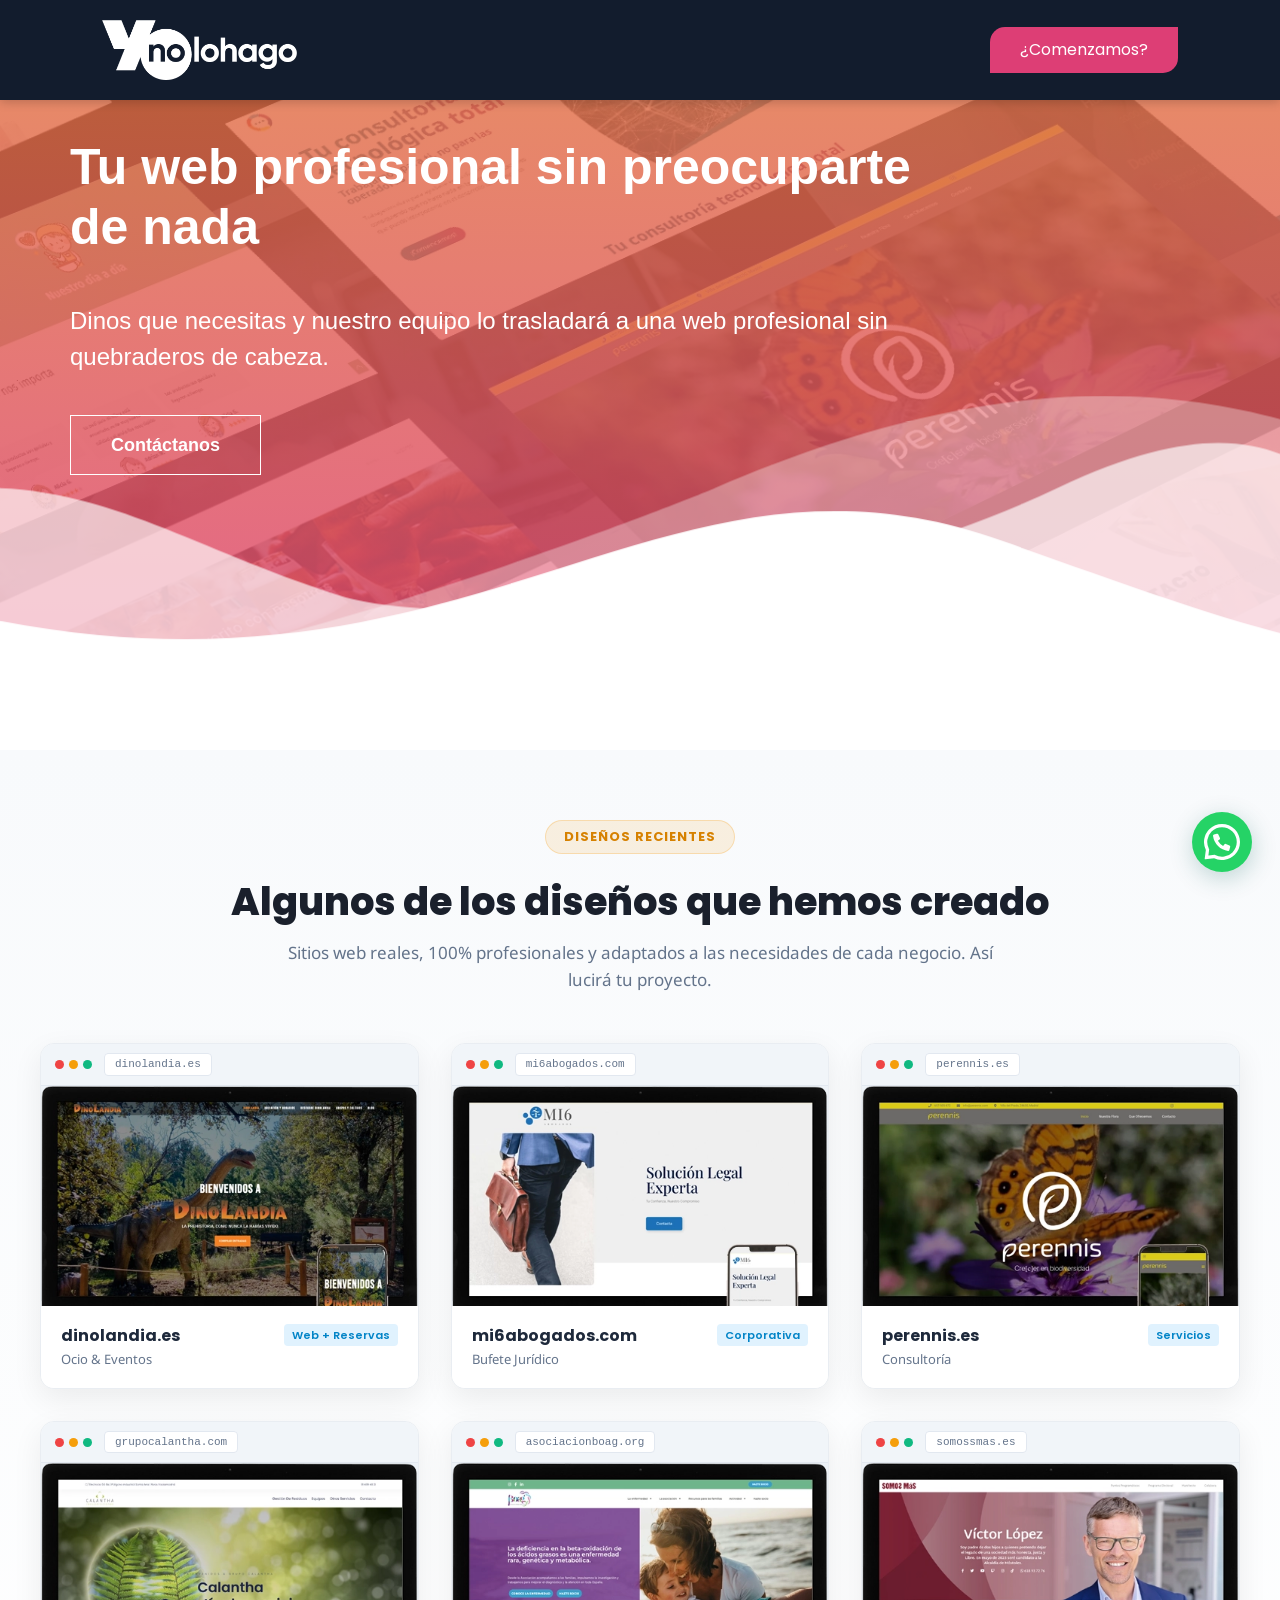
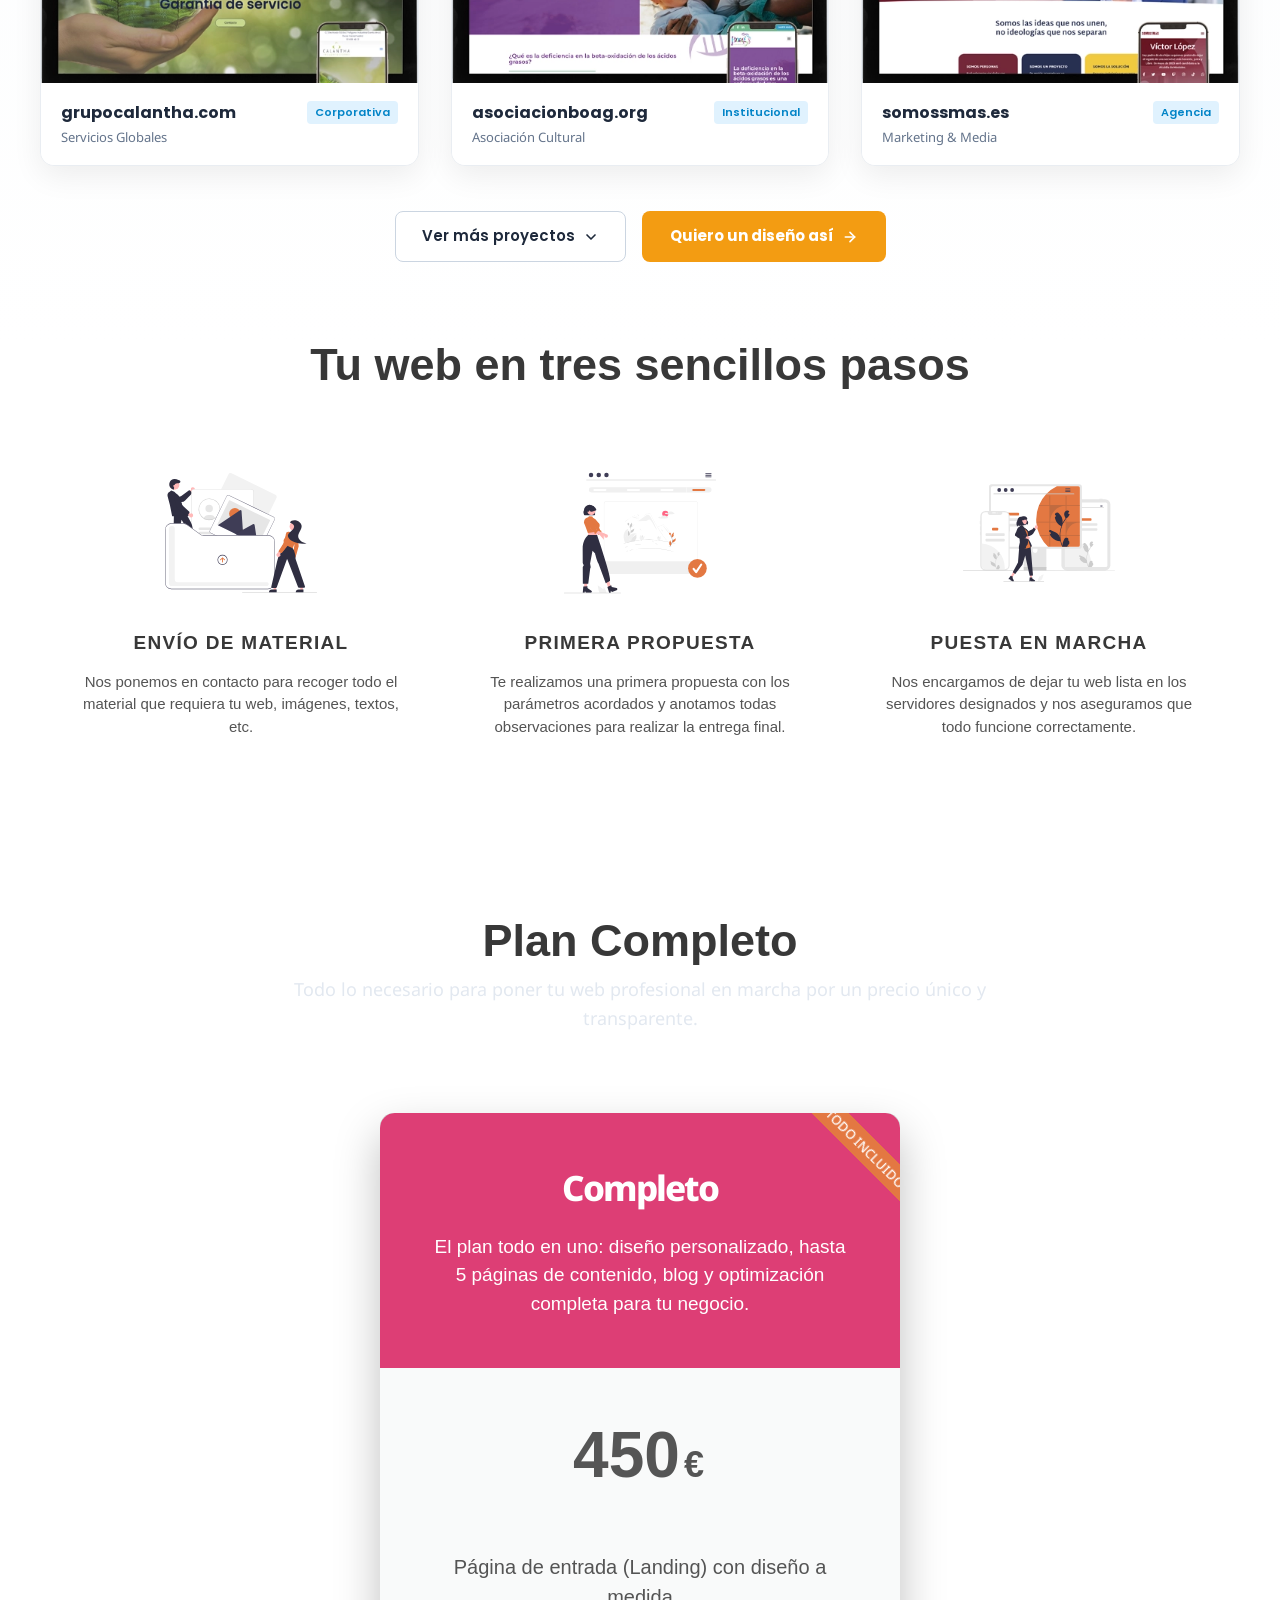
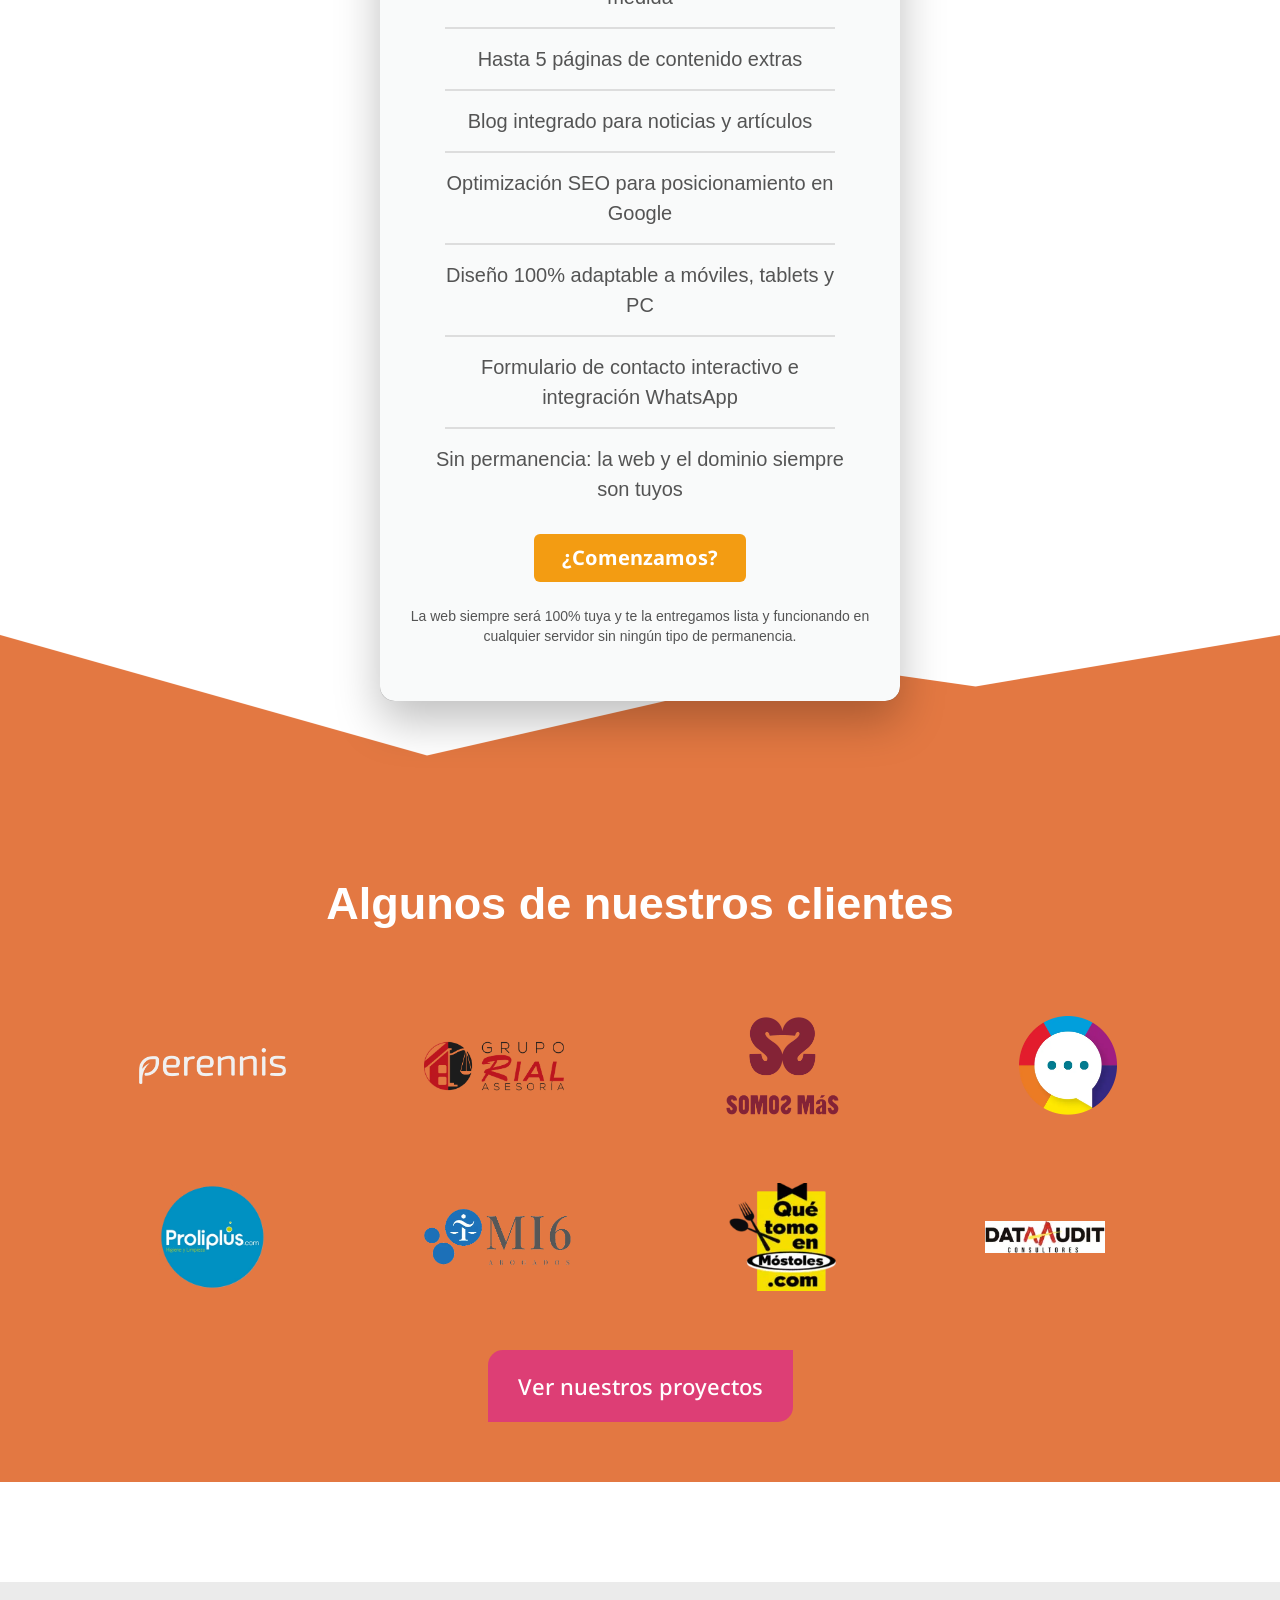
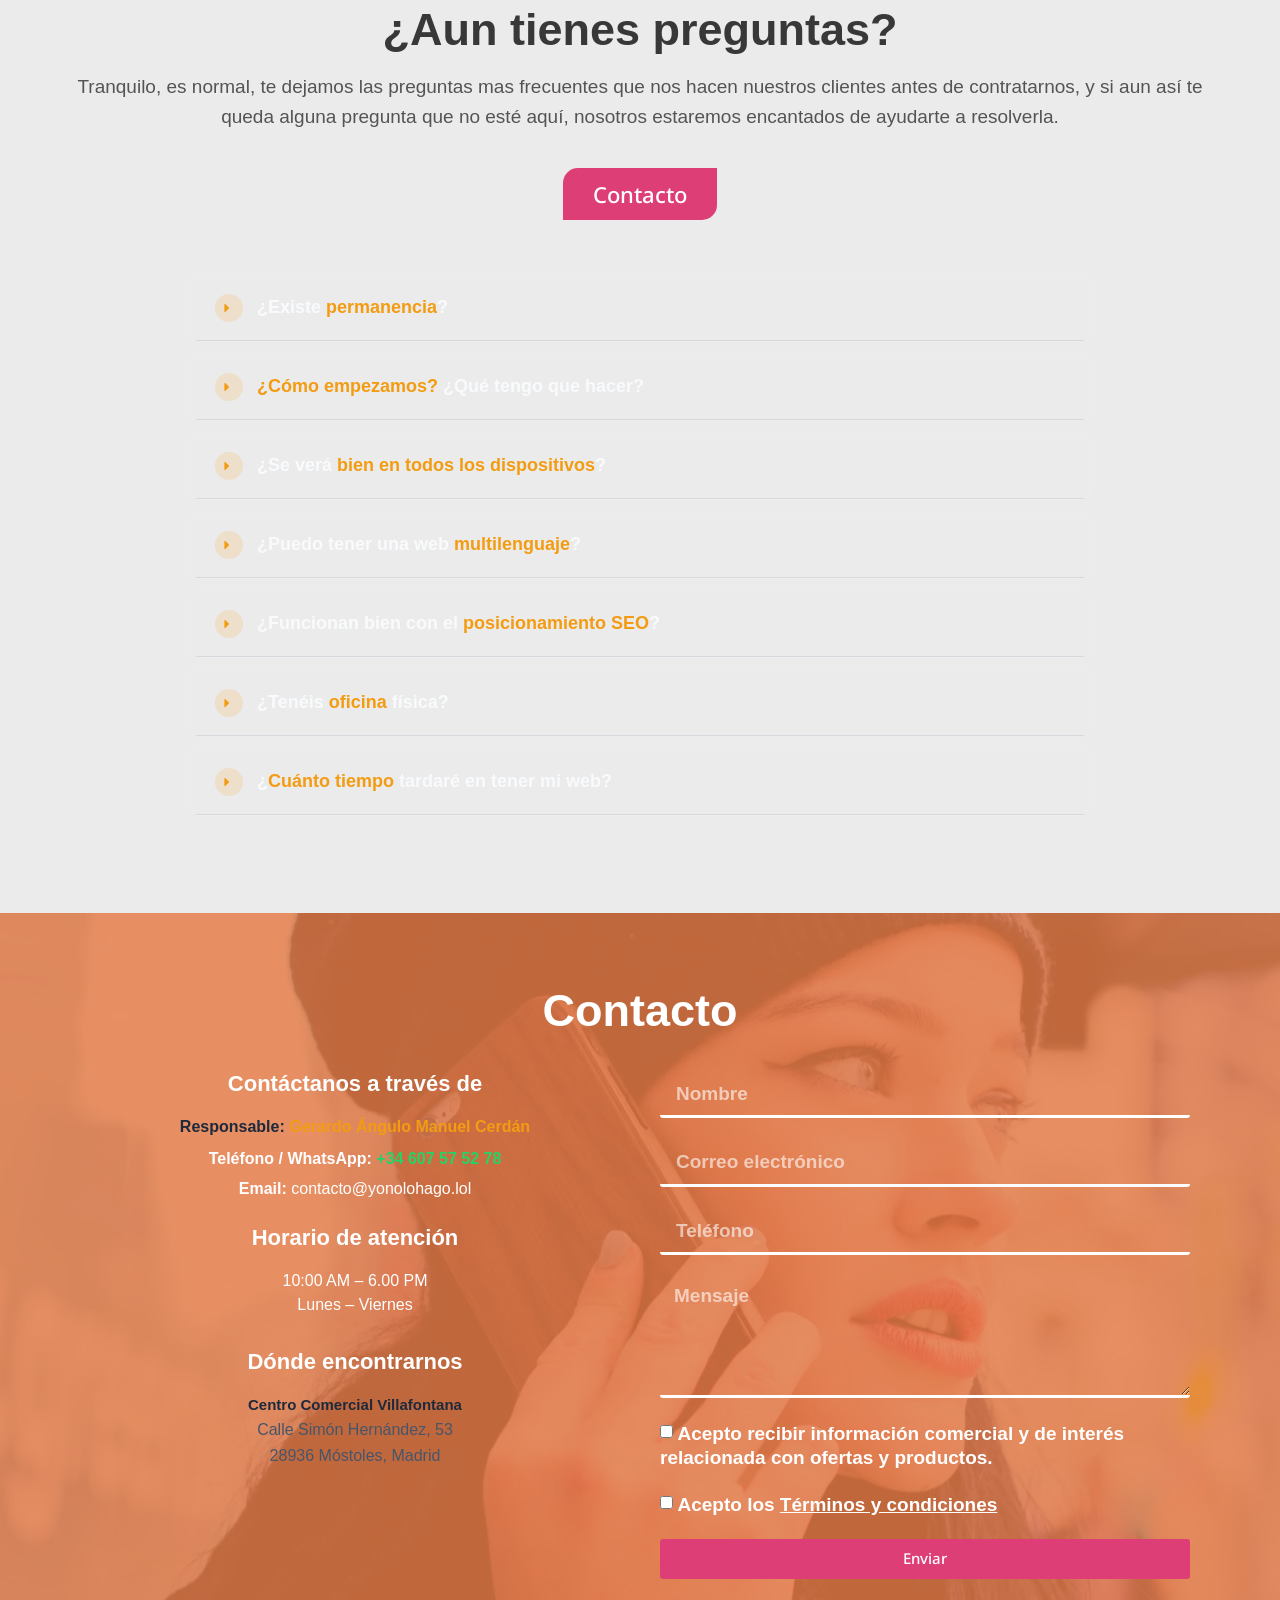
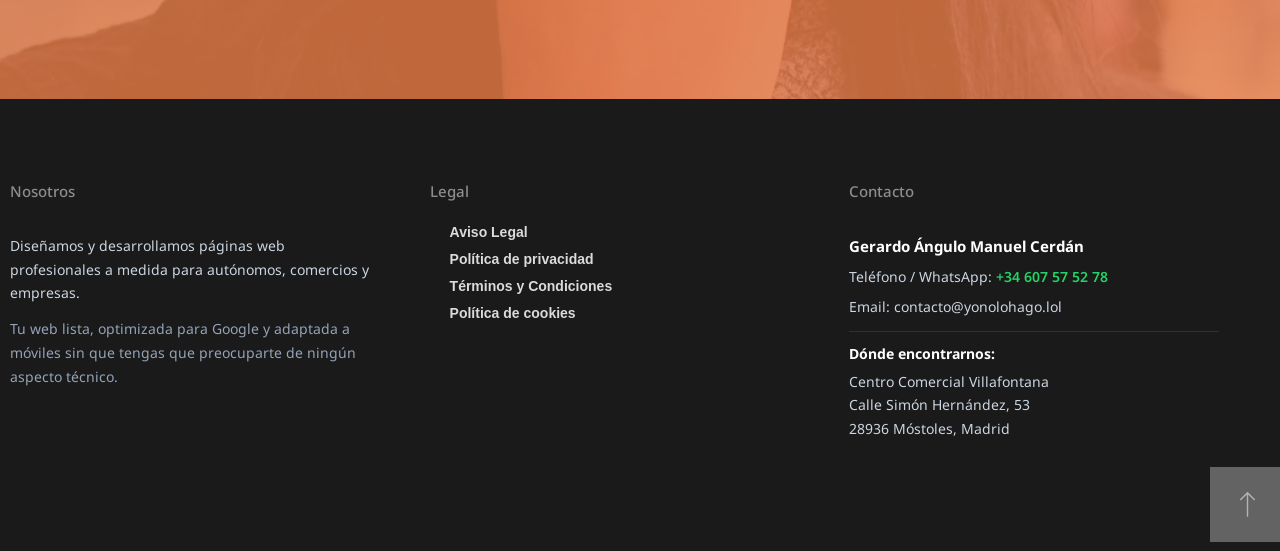
==== index.html @ d2622de8 "Initial commit for yonolohago-web with CNAME" ====
<!DOCTYPE html>

<html lang="es">
<head><link href="https://fonts.googleapis.com/css2?family=Noto+Sans:ital,wght@0,300;0,400;0,500;0,600;0,700;1,400;1,600&amp;family=Poppins:ital,wght@0,300;0,400;0,500;0,600;0,700;0,800;1,400;1,600&amp;display=swap" rel="stylesheet"/>
<meta charset="utf-8"/>
<meta content="width=device-width, initial-scale=1" name="viewport"/>
<link href="https://gmpg.org/xfn/11" rel="profile"/>
<!-- Facebook Pixel Code --><!-- End Facebook Pixel Code -->
<meta content="index, follow, max-image-preview:large, max-snippet:-1, max-video-preview:-1" name="robots"/>
<!-- This site is optimized with the Yoast SEO plugin v28.1 - https://yoast.com/product/yoast-seo-wordpress/ -->
<title>Tu web profesional sin preocuparte de nada - Yo No Lo Hago</title>
<meta content="Tu web profesional sin preocuparte de nada y al mejor precio, nosotros nos encargamos de todo para que solo te preocupes del resultado." name="description"/>
<link href="https://yonolohago.es/" rel="canonical"/>
<meta content="es_ES" property="og:locale"/>
<meta content="website" property="og:type"/>
<meta content="Tu web profesional sin preocuparte de nada - Yo No Lo Hago" property="og:title"/>
<meta content="Tu web profesional sin preocuparte de nada y al mejor precio, nosotros nos encargamos de todo para que solo te preocupes del resultado." property="og:description"/>
<meta content="https://yonolohago.es/" property="og:url"/>
<meta content="Yo No Lo Hago" property="og:site_name"/>
<meta content="2026-04-06T10:35:08+00:00" property="article:modified_time"/>
<meta content="https://yonolohago.es/wp-content/uploads/2024/03/logo-mini.webp" property="og:image"/>
<meta content="729" property="og:image:width"/>
<meta content="729" property="og:image:height"/>
<meta content="image/webp" property="og:image:type"/>
<meta content="summary_large_image" name="twitter:card"/>
<script class="yoast-schema-graph" type="application/ld+json">{"@context":"https:\/\/schema.org","@graph":[{"@type":"WebPage","@id":"https:\/\/yonolohago.es\/","url":"https:\/\/yonolohago.es\/","name":"Tu web profesional sin preocuparte de nada - Yo No Lo Hago","isPartOf":{"@id":"https:\/\/yonolohago.es\/#website"},"about":{"@id":"https:\/\/yonolohago.es\/#organization"},"primaryImageOfPage":{"@id":"https:\/\/yonolohago.es\/#primaryimage"},"image":{"@id":"https:\/\/yonolohago.es\/#primaryimage"},"thumbnailUrl":"https:\/\/yonolohago.es\/wp-content\/uploads\/2024\/03\/logo-mini.webp","datePublished":"2024-03-05T16:52:58+00:00","dateModified":"2026-04-06T10:35:08+00:00","description":"Tu web profesional sin preocuparte de nada y al mejor precio, nosotros nos encargamos de todo para que solo te preocupes del resultado.","breadcrumb":{"@id":"https:\/\/yonolohago.es\/#breadcrumb"},"inLanguage":"es","potentialAction":[{"@type":"ReadAction","target":["https:\/\/yonolohago.es\/"]}]},{"@type":"ImageObject","inLanguage":"es","@id":"https:\/\/yonolohago.es\/#primaryimage","url":"https:\/\/yonolohago.es\/wp-content\/uploads\/2024\/03\/logo-mini.webp","contentUrl":"https:\/\/yonolohago.es\/wp-content\/uploads\/2024\/03\/logo-mini.webp","width":729,"height":729},{"@type":"BreadcrumbList","@id":"https:\/\/yonolohago.es\/#breadcrumb","itemListElement":[{"@type":"ListItem","position":1,"name":"Portada"}]},{"@type":"WebSite","@id":"https:\/\/yonolohago.es\/#website","url":"https:\/\/yonolohago.es\/","name":"Yo No Lo Hago","description":"Tu web profesional sin preocuparte","publisher":{"@id":"https:\/\/yonolohago.es\/#organization"},"alternateName":"YoNO","potentialAction":[{"@type":"SearchAction","target":{"@type":"EntryPoint","urlTemplate":"https:\/\/yonolohago.es\/?s={search_term_string}"},"query-input":{"@type":"PropertyValueSpecification","valueRequired":true,"valueName":"search_term_string"}}],"inLanguage":"es"},{"@type":"Organization","@id":"https:\/\/yonolohago.es\/#organization","name":"Yo No Lo Hago","url":"https:\/\/yonolohago.es\/","logo":{"@type":"ImageObject","inLanguage":"es","@id":"https:\/\/yonolohago.es\/#\/schema\/logo\/image\/","url":"https:\/\/yonolohago.es\/wp-content\/uploads\/2024\/03\/Recurso-1@3x.webp","contentUrl":"https:\/\/yonolohago.es\/wp-content\/uploads\/2024\/03\/Recurso-1@3x.webp","width":760,"height":234,"caption":"Yo No Lo Hago"},"image":{"@id":"https:\/\/yonolohago.es\/#\/schema\/logo\/image\/"},"sameAs":["https:\/\/www.instagram.com\/yonolohago\/?hl=es"]}]}</script>
<!-- / Yoast SEO plugin. -->
<link href="//www.googletagmanager.com" rel="dns-prefetch"/>
<link href="https://yonolohago.es/feed/" rel="alternate" title="Yo No Lo Hago » Feed" type="application/rss+xml"/>
<link href="https://yonolohago.es/comments/feed/" rel="alternate" title="Yo No Lo Hago » Feed de los comentarios" type="application/rss+xml"/>
<link href="https://yonolohago.es/wp-json/oembed/1.0/embed?url=https%3A%2F%2Fyonolohago.es%2F" rel="alternate" title="oEmbed (JSON)" type="application/json+oembed"/>
<link href="https://yonolohago.es/wp-json/oembed/1.0/embed?url=https%3A%2F%2Fyonolohago.es%2F&amp;format=xml" rel="alternate" title="oEmbed (XML)" type="text/xml+oembed"/>
<!-- This site uses the Google Analytics by MonsterInsights plugin v11.3.0 - Using Analytics tracking - https://www.monsterinsights.com/ -->
<!-- / Google Analytics by MonsterInsights -->
<style id="wp-img-auto-sizes-contain-inline-css">
img:is([sizes=auto i],[sizes^="auto," i]){contain-intrinsic-size:3000px 1500px}
/*# sourceURL=wp-img-auto-sizes-contain-inline-css */
</style>
<style id="wp-emoji-styles-inline-css">

	img.wp-smiley, img.emoji {
		display: inline !important;
		border: none !important;
		box-shadow: none !important;
		height: 1em !important;
		width: 1em !important;
		margin: 0 0.07em !important;
		vertical-align: -0.1em !important;
		background: none !important;
		padding: 0 !important;
	}
/*# sourceURL=wp-emoji-styles-inline-css */
</style>
<style id="joinchat-button-style-inline-css">
.wp-block-joinchat-button{align-items:center;display:flex;flex-flow:row nowrap}.wp-block-joinchat-button.is-vertical{flex-direction:column}.wp-block-joinchat-button.is-vertical.is-content-justification-left{align-items:flex-start}.wp-block-joinchat-button.is-vertical.is-content-justification-center{align-items:center}.wp-block-joinchat-button.is-vertical.is-content-justification-right{align-items:flex-end}.wp-block-joinchat-button:not(.is-vertical).is-content-justification-left{justify-content:flex-start}.wp-block-joinchat-button:not(.is-vertical).is-content-justification-center{justify-content:center}.wp-block-joinchat-button:not(.is-vertical).is-content-justification-right{justify-content:flex-end}.wp-block-joinchat-button:not(.is-vertical).is-content-justification-space-between{justify-content:space-between}.wp-block-joinchat-button figure{align-items:center;display:flex;flex-direction:column;flex-shrink:0;margin:0;padding:0}.wp-block-joinchat-button figcaption{font:normal normal 400 .6em/2em var(--wp--preset--font-family--system-font,sans-serif);margin:0;padding:0}.wp-block-joinchat-button .joinchat-button__qr{background-color:#fff;box-sizing:content-box;display:block;height:200px;overflow:hidden;padding:10px;width:200px}.wp-block-joinchat-button .joinchat-button__qr canvas,.wp-block-joinchat-button .joinchat-button__qr img{display:block;margin:auto}.wp-block-joinchat-button .wp-block-buttons{flex:1 1 auto;margin:0;max-width:100%;min-width:0;width:100%}.wp-block-joinchat-button .wp-block-button.wp-block-button__width-25{min-width:25%;width:calc(25% - var(--wp--style--block-gap, .5em)*.75)}.wp-block-joinchat-button .wp-block-button.wp-block-button__width-50{min-width:50%;width:calc(50% - var(--wp--style--block-gap, .5em)*.5)}.wp-block-joinchat-button .wp-block-button.wp-block-button__width-75{min-width:75%;width:calc(75% - var(--wp--style--block-gap, .5em)*.25)}.wp-block-joinchat-button .wp-block-button.wp-block-button__width-100{min-width:100%;width:100%}.wp-block-joinchat-button .joinchat-button__link,.wp-block-joinchat-button .wp-block-button__link{align-items:center;display:inline-flex;flex-flow:row nowrap;justify-content:center;width:100%}.wp-block-joinchat-button .joinchat-button__link:before,.wp-block-joinchat-button .wp-block-button__link:before{background:transparent var(--joinchat-ico) no-repeat center;background-size:100%;content:"";display:block;height:1.5em;margin:-.75em .75em -.75em 0;width:1.5em}.wp-block-joinchat-button .joinchat-button__link{width:auto}.wp-block-joinchat-button:has(.joinchat-button__link){border:none!important;display:flex;flex-direction:column}@media (orientation:landscape)and (height >= 481px),(orientation:portrait)and (width >= 481px){.wp-block-joinchat-button.joinchat-button--qr-only .wp-block-buttons{display:none}}@media (orientation:landscape)and (height <= 480px),(width <= 480px){.wp-block-joinchat-button figure{display:none}}

/*# sourceURL=https://yonolohago.es/wp-content/plugins/creame-whatsapp-me/gutenberg/build/style-index.css */
</style>
<style id="global-styles-inline-css">
:root{--wp--preset--aspect-ratio--square: 1;--wp--preset--aspect-ratio--4-3: 4/3;--wp--preset--aspect-ratio--3-4: 3/4;--wp--preset--aspect-ratio--3-2: 3/2;--wp--preset--aspect-ratio--2-3: 2/3;--wp--preset--aspect-ratio--16-9: 16/9;--wp--preset--aspect-ratio--9-16: 9/16;--wp--preset--color--black: #000000;--wp--preset--color--cyan-bluish-gray: #abb8c3;--wp--preset--color--white: #ffffff;--wp--preset--color--pale-pink: #f78da7;--wp--preset--color--vivid-red: #cf2e2e;--wp--preset--color--luminous-vivid-orange: #ff6900;--wp--preset--color--luminous-vivid-amber: #fcb900;--wp--preset--color--light-green-cyan: #7bdcb5;--wp--preset--color--vivid-green-cyan: #00d084;--wp--preset--color--pale-cyan-blue: #8ed1fc;--wp--preset--color--vivid-cyan-blue: #0693e3;--wp--preset--color--vivid-purple: #9b51e0;--wp--preset--gradient--vivid-cyan-blue-to-vivid-purple: linear-gradient(135deg,rgb(6,147,227) 0%,rgb(155,81,224) 100%);--wp--preset--gradient--light-green-cyan-to-vivid-green-cyan: linear-gradient(135deg,rgb(122,220,180) 0%,rgb(0,208,130) 100%);--wp--preset--gradient--luminous-vivid-amber-to-luminous-vivid-orange: linear-gradient(135deg,rgb(252,185,0) 0%,rgb(255,105,0) 100%);--wp--preset--gradient--luminous-vivid-orange-to-vivid-red: linear-gradient(135deg,rgb(255,105,0) 0%,rgb(207,46,46) 100%);--wp--preset--gradient--very-light-gray-to-cyan-bluish-gray: linear-gradient(135deg,rgb(238,238,238) 0%,rgb(169,184,195) 100%);--wp--preset--gradient--cool-to-warm-spectrum: linear-gradient(135deg,rgb(74,234,220) 0%,rgb(151,120,209) 20%,rgb(207,42,186) 40%,rgb(238,44,130) 60%,rgb(251,105,98) 80%,rgb(254,248,76) 100%);--wp--preset--gradient--blush-light-purple: linear-gradient(135deg,rgb(255,206,236) 0%,rgb(152,150,240) 100%);--wp--preset--gradient--blush-bordeaux: linear-gradient(135deg,rgb(254,205,165) 0%,rgb(254,45,45) 50%,rgb(107,0,62) 100%);--wp--preset--gradient--luminous-dusk: linear-gradient(135deg,rgb(255,203,112) 0%,rgb(199,81,192) 50%,rgb(65,88,208) 100%);--wp--preset--gradient--pale-ocean: linear-gradient(135deg,rgb(255,245,203) 0%,rgb(182,227,212) 50%,rgb(51,167,181) 100%);--wp--preset--gradient--electric-grass: linear-gradient(135deg,rgb(202,248,128) 0%,rgb(113,206,126) 100%);--wp--preset--gradient--midnight: linear-gradient(135deg,rgb(2,3,129) 0%,rgb(40,116,252) 100%);--wp--preset--font-size--small: 13px;--wp--preset--font-size--medium: 20px;--wp--preset--font-size--large: 36px;--wp--preset--font-size--x-large: 42px;--wp--preset--spacing--20: 0.44rem;--wp--preset--spacing--30: 0.67rem;--wp--preset--spacing--40: 1rem;--wp--preset--spacing--50: 1.5rem;--wp--preset--spacing--60: 2.25rem;--wp--preset--spacing--70: 3.38rem;--wp--preset--spacing--80: 5.06rem;--wp--preset--shadow--natural: 6px 6px 9px rgba(0, 0, 0, 0.2);--wp--preset--shadow--deep: 12px 12px 50px rgba(0, 0, 0, 0.4);--wp--preset--shadow--sharp: 6px 6px 0px rgba(0, 0, 0, 0.2);--wp--preset--shadow--outlined: 6px 6px 0px -3px rgb(255, 255, 255), 6px 6px rgb(0, 0, 0);--wp--preset--shadow--crisp: 6px 6px 0px rgb(0, 0, 0);}.wp-block-button{--wp--preset--dimension--25: 25%;--wp--preset--dimension--50: 50%;--wp--preset--dimension--75: 75%;--wp--preset--dimension--100: 100%;}:root { --wp--style--global--content-size: 800px;--wp--style--global--wide-size: 1200px; }:where(body) { margin: 0; }.wp-site-blocks > .alignleft { float: left; margin-right: 2em; }.wp-site-blocks > .alignright { float: right; margin-left: 2em; }.wp-site-blocks > .aligncenter { justify-content: center; margin-left: auto; margin-right: auto; }:where(.wp-site-blocks) > * { margin-block-start: 24px; margin-block-end: 0; }:where(.wp-site-blocks) > :first-child { margin-block-start: 0; }:where(.wp-site-blocks) > :last-child { margin-block-end: 0; }:root { --wp--style--block-gap: 24px; }:root :where(.is-layout-flow) > :first-child{margin-block-start: 0;}:root :where(.is-layout-flow) > :last-child{margin-block-end: 0;}:root :where(.is-layout-flow) > *{margin-block-start: 24px;margin-block-end: 0;}:root :where(.is-layout-constrained) > :first-child{margin-block-start: 0;}:root :where(.is-layout-constrained) > :last-child{margin-block-end: 0;}:root :where(.is-layout-constrained) > *{margin-block-start: 24px;margin-block-end: 0;}:root :where(.is-layout-flex){gap: 24px;}:root :where(.is-layout-grid){gap: 24px;}.is-layout-flow > .alignleft{float: left;margin-inline-start: 0;margin-inline-end: 2em;}.is-layout-flow > .alignright{float: right;margin-inline-start: 2em;margin-inline-end: 0;}.is-layout-flow > .aligncenter{margin-left: auto !important;margin-right: auto !important;}.is-layout-constrained > .alignleft{float: left;margin-inline-start: 0;margin-inline-end: 2em;}.is-layout-constrained > .alignright{float: right;margin-inline-start: 2em;margin-inline-end: 0;}.is-layout-constrained > .aligncenter{margin-left: auto !important;margin-right: auto !important;}.is-layout-constrained > :where(:not(.alignleft):not(.alignright):not(.alignfull)){max-width: var(--wp--style--global--content-size);margin-left: auto !important;margin-right: auto !important;}.is-layout-constrained > .alignwide{max-width: var(--wp--style--global--wide-size);}body .is-layout-flex{display: flex;}.is-layout-flex{flex-wrap: wrap;align-items: center;}.is-layout-flex > :is(*, div){margin: 0;}body .is-layout-grid{display: grid;}.is-layout-grid > :is(*, div){margin: 0;}body{padding-top: 0px;padding-right: 0px;padding-bottom: 0px;padding-left: 0px;}:root :where(.wp-element-button, .wp-block-button__link){background-color: #32373c;border-width: 0;color: #fff;font-family: inherit;font-size: inherit;font-style: inherit;font-weight: inherit;letter-spacing: inherit;line-height: inherit;padding-top: calc(0.667em + 2px);padding-right: calc(1.333em + 2px);padding-bottom: calc(0.667em + 2px);padding-left: calc(1.333em + 2px);text-decoration: none;text-transform: inherit;}.has-black-color{color: var(--wp--preset--color--black) !important;}.has-cyan-bluish-gray-color{color: var(--wp--preset--color--cyan-bluish-gray) !important;}.has-white-color{color: var(--wp--preset--color--white) !important;}.has-pale-pink-color{color: var(--wp--preset--color--pale-pink) !important;}.has-vivid-red-color{color: var(--wp--preset--color--vivid-red) !important;}.has-luminous-vivid-orange-color{color: var(--wp--preset--color--luminous-vivid-orange) !important;}.has-luminous-vivid-amber-color{color: var(--wp--preset--color--luminous-vivid-amber) !important;}.has-light-green-cyan-color{color: var(--wp--preset--color--light-green-cyan) !important;}.has-vivid-green-cyan-color{color: var(--wp--preset--color--vivid-green-cyan) !important;}.has-pale-cyan-blue-color{color: var(--wp--preset--color--pale-cyan-blue) !important;}.has-vivid-cyan-blue-color{color: var(--wp--preset--color--vivid-cyan-blue) !important;}.has-vivid-purple-color{color: var(--wp--preset--color--vivid-purple) !important;}.has-black-background-color{background-color: var(--wp--preset--color--black) !important;}.has-cyan-bluish-gray-background-color{background-color: var(--wp--preset--color--cyan-bluish-gray) !important;}.has-white-background-color{background-color: var(--wp--preset--color--white) !important;}.has-pale-pink-background-color{background-color: var(--wp--preset--color--pale-pink) !important;}.has-vivid-red-background-color{background-color: var(--wp--preset--color--vivid-red) !important;}.has-luminous-vivid-orange-background-color{background-color: var(--wp--preset--color--luminous-vivid-orange) !important;}.has-luminous-vivid-amber-background-color{background-color: var(--wp--preset--color--luminous-vivid-amber) !important;}.has-light-green-cyan-background-color{background-color: var(--wp--preset--color--light-green-cyan) !important;}.has-vivid-green-cyan-background-color{background-color: var(--wp--preset--color--vivid-green-cyan) !important;}.has-pale-cyan-blue-background-color{background-color: var(--wp--preset--color--pale-cyan-blue) !important;}.has-vivid-cyan-blue-background-color{background-color: var(--wp--preset--color--vivid-cyan-blue) !important;}.has-vivid-purple-background-color{background-color: var(--wp--preset--color--vivid-purple) !important;}.has-black-border-color{border-color: var(--wp--preset--color--black) !important;}.has-cyan-bluish-gray-border-color{border-color: var(--wp--preset--color--cyan-bluish-gray) !important;}.has-white-border-color{border-color: var(--wp--preset--color--white) !important;}.has-pale-pink-border-color{border-color: var(--wp--preset--color--pale-pink) !important;}.has-vivid-red-border-color{border-color: var(--wp--preset--color--vivid-red) !important;}.has-luminous-vivid-orange-border-color{border-color: var(--wp--preset--color--luminous-vivid-orange) !important;}.has-luminous-vivid-amber-border-color{border-color: var(--wp--preset--color--luminous-vivid-amber) !important;}.has-light-green-cyan-border-color{border-color: var(--wp--preset--color--light-green-cyan) !important;}.has-vivid-green-cyan-border-color{border-color: var(--wp--preset--color--vivid-green-cyan) !important;}.has-pale-cyan-blue-border-color{border-color: var(--wp--preset--color--pale-cyan-blue) !important;}.has-vivid-cyan-blue-border-color{border-color: var(--wp--preset--color--vivid-cyan-blue) !important;}.has-vivid-purple-border-color{border-color: var(--wp--preset--color--vivid-purple) !important;}.has-vivid-cyan-blue-to-vivid-purple-gradient-background{background: var(--wp--preset--gradient--vivid-cyan-blue-to-vivid-purple) !important;}.has-light-green-cyan-to-vivid-green-cyan-gradient-background{background: var(--wp--preset--gradient--light-green-cyan-to-vivid-green-cyan) !important;}.has-luminous-vivid-amber-to-luminous-vivid-orange-gradient-background{background: var(--wp--preset--gradient--luminous-vivid-amber-to-luminous-vivid-orange) !important;}.has-luminous-vivid-orange-to-vivid-red-gradient-background{background: var(--wp--preset--gradient--luminous-vivid-orange-to-vivid-red) !important;}.has-very-light-gray-to-cyan-bluish-gray-gradient-background{background: var(--wp--preset--gradient--very-light-gray-to-cyan-bluish-gray) !important;}.has-cool-to-warm-spectrum-gradient-background{background: var(--wp--preset--gradient--cool-to-warm-spectrum) !important;}.has-blush-light-purple-gradient-background{background: var(--wp--preset--gradient--blush-light-purple) !important;}.has-blush-bordeaux-gradient-background{background: var(--wp--preset--gradient--blush-bordeaux) !important;}.has-luminous-dusk-gradient-background{background: var(--wp--preset--gradient--luminous-dusk) !important;}.has-pale-ocean-gradient-background{background: var(--wp--preset--gradient--pale-ocean) !important;}.has-electric-grass-gradient-background{background: var(--wp--preset--gradient--electric-grass) !important;}.has-midnight-gradient-background{background: var(--wp--preset--gradient--midnight) !important;}.has-small-font-size{font-size: var(--wp--preset--font-size--small) !important;}.has-medium-font-size{font-size: var(--wp--preset--font-size--medium) !important;}.has-large-font-size{font-size: var(--wp--preset--font-size--large) !important;}.has-x-large-font-size{font-size: var(--wp--preset--font-size--x-large) !important;}
:root :where(.wp-block-icon svg){width: 24px;}
:root :where(.wp-block-pullquote){font-size: 1.5em;line-height: 1.6;}
/*# sourceURL=global-styles-inline-css */
</style>
<link href="assets/css/1_elementor-reset.css" id="hello-elementor-css" media="all" rel="stylesheet"/>
<link href="assets/css/2_elementor-theme.css" id="hello-elementor-theme-style-css" media="all" rel="stylesheet"/>
<link href="assets/css/3_elementor-header-footer.css" id="hello-elementor-header-footer-css" media="all" rel="stylesheet"/>
<link href="assets/css/4_elementor-frontend.min.css" id="elementor-frontend-css" media="all" rel="stylesheet"/>
<link href="assets/css/5_elementor-post-6.css" id="elementor-post-6-css" media="all" rel="stylesheet"/>
<link href="assets/css/6_elementor-widget-image.min.css" id="widget-image-css" media="all" rel="stylesheet">
<link href="assets/css/7_elementor-pro-widget-nav-menu.min.css" id="widget-nav-menu-css" media="all" rel="stylesheet"/>
<link href="assets/css/8_elementor-e-animation-grow.min.css" id="e-animation-grow-css" media="all" rel="stylesheet"/>
<link href="assets/css/9_elementor-pro-sticky.min.css" id="e-sticky-css" media="all" rel="stylesheet"/>
<link href="assets/css/10_elementor-widget-heading.min.css" id="widget-heading-css" media="all" rel="stylesheet"/>
<link href="assets/css/11_elementor-pro-widget-call-to-action.min.css" id="widget-call-to-action-css" media="all" rel="stylesheet"/>
<link href="assets/css/12_elementor-pro-transitions.min.css" id="e-transitions-css" media="all" rel="stylesheet"/>
<link href="assets/css/13_elementor-shapes.min.css" id="e-shapes-css" media="all" rel="stylesheet"/>
<link href="assets/css/14_elementor-pro-motion-fx.min.css" id="e-motion-fx-css" media="all" rel="stylesheet"/>
<link href="assets/css/15_elementor-widget-icon-box.min.css" id="widget-icon-box-css" media="all" rel="stylesheet"/>
<link href="assets/css/16_elementor-pro-ribbon.min.css" id="e-ribbon-css" media="all" rel="stylesheet"/>
<link href="assets/css/17_elementor-fadeInLeft.min.css" id="e-animation-fadeInLeft-css" media="all" rel="stylesheet"/>
<link href="assets/css/18_elementor-pro-widget-price-table.min.css" id="widget-price-table-css" media="all" rel="stylesheet"/>
<link href="assets/css/19_elementor-fadeInRight.min.css" id="e-animation-fadeInRight-css" media="all" rel="stylesheet"/>
<link href="assets/css/20_elementor-widget-image-box.min.css" id="widget-image-box-css" media="all" rel="stylesheet"/>
<link href="assets/css/21_elementor-widget-icon-list.min.css" id="widget-icon-list-css" media="all" rel="stylesheet"/>
<link href="assets/css/22_elementor-widget-toggle.min.css" id="widget-toggle-css" media="all" rel="stylesheet"/>
<link href="assets/css/23_elementor-pro-widget-form.min.css" id="widget-form-css" media="all" rel="stylesheet"/>
<link href="assets/css/24_elementor-post-10.css" id="elementor-post-10-css" media="all" rel="stylesheet"/>
<link href="assets/css/25_elementor-post-135.css" id="elementor-post-135-css" media="all" rel="stylesheet"/>
<link href="assets/css/26_elementor-post-170.css" id="elementor-post-170-css" media="all" rel="stylesheet"/>
<script id="jquery-core-js" src="assets/js/0_jquery.min.js"></script>
<script id="jquery-migrate-js" src="assets/js/1_jquery-migrate.min.js"></script>
<!-- Fragmento de código de la etiqueta de Google (gtag.js) añadida por Site Kit -->
<!-- Fragmento de código de Google Analytics añadido por Site Kit -->
<link href="https://yonolohago.es/wp-json/" rel="https://api.w.org/"/><link href="https://yonolohago.es/wp-json/wp/v2/pages/10" rel="alternate" title="JSON" type="application/json"/><link href="https://yonolohago.es/xmlrpc.php?rsd" rel="EditURI" title="RSD" type="application/rsd+xml"/>
<meta content="WordPress 7.1.2" name="generator"/>
<link href="https://yonolohago.es/" rel="shortlink"/>
<meta content="Site Kit by Google 1.184.0" name="generator"/><meta content="Elementor 4.2.1; features: e_font_icon_svg, additional_custom_breakpoints; settings: css_print_method-external, google_font-enabled, font_display-swap" name="generator"/>
<style>
				.e-con.e-parent:nth-of-type(n+4):not(.e-lazyloaded):not(.e-no-lazyload),
				.e-con.e-parent:nth-of-type(n+4):not(.e-lazyloaded):not(.e-no-lazyload) * {
					background-image: none !important;
				}
				@media screen and (max-height: 1024px) {
					.e-con.e-parent:nth-of-type(n+3):not(.e-lazyloaded):not(.e-no-lazyload),
					.e-con.e-parent:nth-of-type(n+3):not(.e-lazyloaded):not(.e-no-lazyload) * {
						background-image: none !important;
					}
				}
				@media screen and (max-height: 640px) {
					.e-con.e-parent:nth-of-type(n+2):not(.e-lazyloaded):not(.e-no-lazyload),
					.e-con.e-parent:nth-of-type(n+2):not(.e-lazyloaded):not(.e-no-lazyload) * {
						background-image: none !important;
					}
				}
			</style>
<link href="assets/images/cropped-favicon-32x32.webp" rel="icon" sizes="32x32"/>
<link href="assets/images/cropped-favicon-192x192.webp" rel="icon" sizes="192x192"/>
<link href="assets/images/cropped-favicon-180x180.webp" rel="apple-touch-icon"/>
<meta content="https://yonolohago.es/wp-content/uploads/2024/03/cropped-favicon-270x270.webp" name="msapplication-TileImage"/>
</link>
<style id="ynlh-showcase-styles">
.ynlh-showcase-section {
    padding: 70px 20px 80px;
    background: linear-gradient(180deg, #f8fafc 0%, #ffffff 100%);
    position: relative;
    z-index: 2;
    font-family: 'Poppins', -apple-system, BlinkMacSystemFont, sans-serif;
}
.ynlh-showcase-container {
    max-width: 1200px;
    margin: 0 auto;
    text-align: center;
}
.ynlh-showcase-badge {
    display: inline-block;
    background: rgba(243, 156, 18, 0.12);
    color: #d68100;
    padding: 6px 18px;
    border-radius: 50px;
    font-size: 13px;
    font-weight: 700;
    letter-spacing: 1px;
    text-transform: uppercase;
    margin-bottom: 16px;
    border: 1px solid rgba(243, 156, 18, 0.25);
}
.ynlh-showcase-title {
    font-size: 38px;
    font-weight: 800;
    color: #1a202c;
    margin-bottom: 14px;
    line-height: 1.25;
}
.ynlh-showcase-subtitle {
    font-size: 17px;
    color: #64748b;
    max-width: 720px;
    margin: 0 auto 50px;
    line-height: 1.6;
    font-family: 'Noto Sans', sans-serif;
}
.ynlh-projects-grid {
    display: grid;
    grid-template-columns: repeat(3, 1fr);
    gap: 32px;
    text-align: left;
    margin-bottom: 45px;
}
@media (max-width: 992px) {
    .ynlh-projects-grid {
        grid-template-columns: repeat(2, 1fr);
        gap: 24px;
    }
    .ynlh-showcase-title {
        font-size: 30px;
    }
}
@media (max-width: 600px) {
    .ynlh-projects-grid {
        grid-template-columns: 1fr;
        gap: 20px;
    }
    .ynlh-showcase-title {
        font-size: 26px;
    }
    .ynlh-showcase-section {
        padding: 50px 15px 60px;
    }
}
.ynlh-project-card {
    background: #ffffff;
    border-radius: 14px;
    overflow: hidden;
    box-shadow: 0 10px 30px rgba(0, 0, 0, 0.07);
    border: 1px solid #e9edf2;
    transition: all 0.35s cubic-bezier(0.165, 0.84, 0.44, 1);
    display: flex;
    flex-direction: column;
}
.ynlh-project-card:hover {
    transform: translateY(-8px);
    box-shadow: 0 20px 40px rgba(0, 0, 0, 0.13);
    border-color: #cbd5e1;
}
.ynlh-browser-mockup {
    background: #f1f5f9;
    padding: 9px 14px;
    display: flex;
    align-items: center;
    border-bottom: 1px solid #e2e8f0;
}
.ynlh-browser-dots {
    display: flex;
    gap: 5px;
    margin-right: 12px;
}
.ynlh-browser-dots .dot {
    width: 9px;
    height: 9px;
    border-radius: 50%;
    display: inline-block;
}
.dot-red { background: #ef4444; }
.dot-yellow { background: #f59e0b; }
.dot-green { background: #10b981; }
.ynlh-browser-url {
    font-size: 11px;
    color: #64748b;
    background: #ffffff;
    padding: 2px 10px;
    border-radius: 4px;
    font-family: monospace;
    white-space: nowrap;
    overflow: hidden;
    text-overflow: ellipsis;
    max-width: 180px;
    border: 1px solid #e2e8f0;
}
.ynlh-card-img-wrapper {
    position: relative;
    overflow: hidden;
    background: #edf2f7;
    height: 220px;
}
.ynlh-card-img {
    width: 100%;
    height: 100%;
    object-fit: cover;
    object-position: top center;
    display: block;
    transition: transform 0.5s ease;
}
.ynlh-project-card:hover .ynlh-card-img {
    transform: scale(1.05);
}
.ynlh-card-overlay {
    position: absolute;
    top: 0;
    left: 0;
    width: 100%;
    height: 100%;
    background: rgba(15, 23, 42, 0.65);
    display: flex;
    align-items: center;
    justify-content: center;
    opacity: 0;
    transition: opacity 0.3s ease;
    backdrop-filter: blur(2px);
}
.ynlh-project-card:hover .ynlh-card-overlay {
    opacity: 1;
}
.ynlh-btn-preview {
    background: #ffffff;
    color: #0f172a !important;
    padding: 10px 20px;
    border-radius: 50px;
    font-size: 13px;
    font-weight: 700;
    text-decoration: none !important;
    display: inline-flex;
    align-items: center;
    box-shadow: 0 4px 15px rgba(0,0,0,0.2);
    transition: transform 0.2s ease, background 0.2s;
}
.ynlh-btn-preview:hover {
    background: #f8fafc;
    transform: scale(1.06);
}
.ynlh-card-info {
    padding: 18px 20px;
    background: #ffffff;
    flex-grow: 1;
    display: flex;
    flex-direction: column;
    justify-content: center;
}
.ynlh-card-header {
    display: flex;
    justify-content: space-between;
    align-items: center;
    margin-bottom: 4px;
}
.ynlh-card-title {
    font-size: 16px;
    font-weight: 700;
    color: #1e293b;
    margin: 0;
}
.ynlh-card-tag {
    font-size: 11px;
    font-weight: 600;
    color: #0284c7;
    background: #e0f2fe;
    padding: 3px 8px;
    border-radius: 4px;
}
.ynlh-card-category {
    font-size: 13px;
    color: #64748b;
    margin: 0;
    font-family: 'Noto Sans', sans-serif;
}
.ynlh-project-hidden {
    display: none !important;
}
.ynlh-showcase-actions {
    display: flex;
    justify-content: center;
    align-items: center;
    gap: 16px;
    flex-wrap: wrap;
    margin-top: 10px;
}
.ynlh-btn-primary {
    background: #f39c12;
    color: #ffffff !important;
    padding: 14px 28px;
    border-radius: 8px;
    font-size: 15px;
    font-weight: 700;
    text-decoration: none !important;
    display: inline-flex;
    align-items: center;
    transition: all 0.25s ease;
    box-shadow: 0 6px 20px rgba(243, 156, 18, 0.35);
}
.ynlh-btn-primary:hover {
    background: #d68100;
    transform: translateY(-2px);
    box-shadow: 0 8px 25px rgba(243, 156, 18, 0.45);
}
.ynlh-btn-secondary {
    background: #ffffff;
    color: #1e293b;
    border: 1.5px solid #cbd5e1;
    padding: 13px 26px;
    border-radius: 8px;
    font-size: 15px;
    font-weight: 600;
    cursor: pointer;
    display: inline-flex;
    align-items: center;
    transition: all 0.25s ease;
}
.ynlh-btn-secondary:hover {
    background: #f8fafc;
    border-color: #94a3b8;
    color: #0f172a;
}
</style>
<style id="ynlh-header-solid-fix">
/* Garantizar que el header sea siempre sólido, opaco y con el mismo color sin volverse transparente al bajar */
header.elementor-location-header,
.c-header,
.elementor-element.elementor-element-400b4e04 {
    background-color: #121c2d !important;
    background-image: none !important;
    opacity: 1 !important;
    box-shadow: 0 2px 10px rgba(0, 0, 0, 0.2) !important;
    transition: box-shadow 0.3s ease !important;
    z-index: 99999 !important;
}

/* Eliminar el pseudo-elemento ::before translúcido que causaba la transparencia */
header.elementor-location-header::before,
.c-header::before,
.elementor-element-400b4e04::before,
.elementor-135 .elementor-element.elementor-element-400b4e04::before,
.elementor-element-400b4e04.is-scroll::before,
.c-header.is-scroll::before {
    display: none !important;
    opacity: 0 !important;
    content: none !important;
    background: none !important;
}

/* Al hacer scroll: mantener exactamente el mismo color sólido y aplicar sombra para destacar */
.c-header.is-scroll,
.elementor-element-400b4e04.is-scroll {
    background-color: #121c2d !important;
    box-shadow: 0 4px 25px rgba(0, 0, 0, 0.45) !important;
}

/* Mantener el logo blanco nítido y legible en todo momento */
.c-header .c-header__img-white,
.c-header.is-scroll .c-header__img-white {
    display: block !important;
}

.c-header .c-header__img-color,
.c-header.is-scroll .c-header__img-color {
    display: none !important;
}
</style>
<style id="ynlh-faq-interactive-fix">
/* Estilos interactivos y modernos para las Preguntas Frecuentes */
.elementor-toggle {
    max-width: 900px;
    margin: 0 auto;
}

.elementor-toggle-item {
    border-bottom: 1px solid rgba(255, 255, 255, 0.1) !important;
    margin-bottom: 12px !important;
    border-radius: 8px !important;
    overflow: hidden !important;
    background: rgba(255, 255, 255, 0.03) !important;
    border: 1px solid rgba(255, 255, 255, 0.08) !important;
    transition: all 0.3s cubic-bezier(0.4, 0, 0.2, 1) !important;
}

.elementor-toggle-item:hover {
    background: rgba(255, 255, 255, 0.06) !important;
    border-color: rgba(243, 156, 18, 0.3) !important;
}

.elementor-toggle-item.is-open {
    background: rgba(255, 255, 255, 0.07) !important;
    border-color: #f39c12 !important;
    box-shadow: 0 4px 20px rgba(0, 0, 0, 0.2) !important;
}

.elementor-tab-title {
    cursor: pointer !important;
    padding: 18px 24px !important;
    display: flex !important;
    align-items: center !important;
    gap: 14px !important;
    user-select: none !important;
    position: relative !important;
}

.elementor-tab-title a {
    cursor: pointer !important;
    pointer-events: none !important;
    text-decoration: none !important;
    font-size: 18px !important;
    font-weight: 600 !important;
    color: #f8fafc !important;
    flex-grow: 1 !important;
    line-height: 1.4 !important;
    transition: color 0.25s ease !important;
}

.elementor-toggle-item.is-open .elementor-tab-title a {
    color: #f39c12 !important;
}

.elementor-tab-title .c-highlight {
    color: #f39c12 !important;
}

.elementor-toggle-icon {
    display: flex !important;
    align-items: center !important;
    justify-content: center !important;
    width: 28px !important;
    height: 28px !important;
    border-radius: 50% !important;
    background: rgba(243, 156, 18, 0.15) !important;
    flex-shrink: 0 !important;
    pointer-events: none !important;
    transition: all 0.3s ease !important;
}

.elementor-toggle-icon svg {
    width: 14px !important;
    height: 14px !important;
    fill: #f39c12 !important;
    transition: transform 0.3s ease !important;
}

.elementor-toggle-item.is-open .elementor-toggle-icon {
    background: #f39c12 !important;
}

.elementor-toggle-item.is-open .elementor-toggle-icon svg {
    fill: #ffffff !important;
    transform: rotate(90deg) !important;
}

.elementor-toggle-icon-closed {
    display: flex !important;
}
.elementor-toggle-icon-opened {
    display: none !important;
}

.elementor-tab-content {
    display: none !important;
    padding: 0 24px 22px 66px !important;
    color: #cbd5e1 !important;
    font-size: 16px !important;
    line-height: 1.75 !important;
    background: transparent !important;
}

.elementor-tab-content p {
    margin: 0 !important;
    color: #cbd5e1 !important;
}

.elementor-tab-content strong {
    color: #ffffff !important;
}

.elementor-toggle-item.is-open .elementor-tab-content {
    display: block !important;
    animation: ynlhFadeIn 0.3s ease forwards !important;
}

@keyframes ynlhFadeIn {
    from {
        opacity: 0;
        transform: translateY(-8px);
    }
    to {
        opacity: 1;
        transform: translateY(0);
    }
}
</style>
</head>
<body class="home wp-singular page-template-default page page-id-10 wp-custom-logo wp-embed-responsive wp-theme-hello-elementor hello-elementor-default elementor-default elementor-kit-6 elementor-page elementor-page-10">
<a class="skip-link screen-reader-text" href="#content">Ir al contenido</a>
<header class="elementor elementor-135 elementor-location-header" data-elementor-id="135" data-elementor-post-type="elementor_library" data-elementor-type="header">
<div class="elementor-element elementor-element-400b4e04 e-con-full c-header e-flex e-con e-parent" data-e-type="container" data-element_type="container" data-id="400b4e04" data-settings='{"background_background":"classic","sticky":"top","position":"fixed","sticky_on":["desktop","tablet","mobile"],"sticky_offset":0,"sticky_effects_offset":0,"sticky_anchor_link_offset":0}'>
<div class="elementor-element elementor-element-78ae73f0 e-con-full e-flex e-con e-child" data-e-type="container" data-element_type="container" data-id="78ae73f0">
<div class="elementor-element elementor-element-6ef27ae7 c-header__img-color elementor-widget elementor-widget-theme-site-logo elementor-widget-image" data-e-type="widget" data-element_type="widget" data-id="6ef27ae7" data-widget_type="theme-site-logo.default">
<div class="elementor-widget-container">
<a href="https://yonolohago.es">
<img alt="" class="attachment-full size-full wp-image-390" fetchpriority="high" height="234" sizes="(max-width: 760px) 100vw, 760px" src="assets/images/Recurso-1@3x.webp" srcset="assets/images/Recurso-1@3x.webp 1x" width="760"/> </a>
</div>
</div>
<div class="elementor-element elementor-element-f7ea356 c-header__img-white elementor-widget elementor-widget-image" data-e-type="widget" data-element_type="widget" data-id="f7ea356" data-widget_type="image.default">
<div class="elementor-widget-container">
<a href="/">
<img alt="" class="attachment-large size-large wp-image-388" height="234" sizes="(max-width: 760px) 100vw, 760px" src="assets/images/Recurso-2@3x.webp" srcset="assets/images/Recurso-2@3x.webp 1x" width="760"/> </a>
</div>
</div>
</div>
<div class="elementor-element elementor-element-3e7cf458 e-con-full e-flex e-con e-child" data-e-type="container" data-element_type="container" data-id="3e7cf458" style=" justify-content: flex-end; align-items: center">
<div class="elementor-element elementor-element-5a061fd7 elementor-align-right elementor-widget elementor-widget-button" data-e-type="widget" data-element_type="widget" data-id="5a061fd7" data-widget_type="button.default">
<div class="elementor-widget-container">
<div class="elementor-button-wrapper">
<a class="elementor-button elementor-size-sm elementor-animation-grow" href="#contacto" role="button">
<span class="elementor-button-content-wrapper">
<span class="elementor-button-text">¿Comenzamos?</span>
</span>
</a>
</div>
</div>
</div>
</div>
<div class="elementor-element elementor-element-4df9b42 elementor-widget elementor-widget-html" data-e-type="widget" data-element_type="widget" data-id="4df9b42" data-widget_type="html.default">
<div class="elementor-widget-container">
<script>window.onscroll = function() {
        const header = document.querySelector('.c-header');
        var currentScrollPos = window.pageYOffset;
        if (currentScrollPos > 80 && !header.classList.contains('is-scroll')) {
            header.classList.add('is-scroll');
        }
        if (currentScrollPos < 80 && header.classList.contains('is-scroll')) {
            header.classList.remove('is-scroll');
        }
    }</script> </div>
</div>
</div>
</header>
<main class="site-main post-10 page type-page status-publish has-post-thumbnail hentry" id="content">
<div class="page-content">
<div class="elementor elementor-10" data-elementor-id="10" data-elementor-post-type="page" data-elementor-type="wp-page">
<div class="elementor-element elementor-element-6558e88 e-con-full e-flex e-con e-parent" data-e-type="container" data-element_type="container" data-id="6558e88" data-settings='{"background_background":"classic","shape_divider_bottom":"mountains","background_motion_fx_motion_fx_scrolling":"yes","background_motion_fx_translateY_effect":"yes","background_motion_fx_translateY_speed":{"unit":"px","size":5,"sizes":[]},"background_motion_fx_translateY_affectedRange":{"unit":"%","size":"","sizes":{"start":0,"end":100}},"background_motion_fx_devices":["desktop","tablet","mobile"]}'>
<div aria-hidden="true" class="elementor-shape elementor-shape-bottom" data-negative="false">
<svg preserveaspectratio="none" viewbox="0 0 1000 100" xmlns="http://www.w3.org/2000/svg">
<path class="elementor-shape-fill" d="M473,67.3c-203.9,88.3-263.1-34-320.3,0C66,119.1,0,59.7,0,59.7V0h1000v59.7 c0,0-62.1,26.1-94.9,29.3c-32.8,3.3-62.8-12.3-75.8-22.1C806,49.6,745.3,8.7,694.9,4.7S492.4,59,473,67.3z" opacity="0.33"></path>
<path class="elementor-shape-fill" d="M734,67.3c-45.5,0-77.2-23.2-129.1-39.1c-28.6-8.7-150.3-10.1-254,39.1 s-91.7-34.4-149.2,0C115.7,118.3,0,39.8,0,39.8V0h1000v36.5c0,0-28.2-18.5-92.1-18.5C810.2,18.1,775.7,67.3,734,67.3z" opacity="0.66"></path>
<path class="elementor-shape-fill" d="M766.1,28.9c-200-57.5-266,65.5-395.1,19.5C242,1.8,242,5.4,184.8,20.6C128,35.8,132.3,44.9,89.9,52.5C28.6,63.7,0,0,0,0 h1000c0,0-9.9,40.9-83.6,48.1S829.6,47,766.1,28.9z"></path>
</svg> </div>
<div class="elementor-element elementor-element-5b569629 e-flex e-con-boxed e-con e-child" data-e-type="container" data-element_type="container" data-id="5b569629">
<div class="e-con-inner">
<div class="elementor-element elementor-element-364b6c75 elementor-cta--skin-classic elementor-animated-content elementor-bg-transform elementor-bg-transform-zoom-in elementor-widget elementor-widget-call-to-action" data-e-type="widget" data-element_type="widget" data-id="364b6c75" data-settings='{"_animation":"none"}' data-widget_type="call-to-action.default">
<div class="elementor-widget-container">
<div class="elementor-cta">
<div class="elementor-cta__content">
<h1 class="elementor-cta__title elementor-cta__content-item elementor-content-item">
						Tu web profesional sin preocuparte de nada					</h1>
<div class="elementor-cta__description elementor-cta__content-item elementor-content-item">
						Dinos que necesitas y nuestro equipo lo trasladará a una web profesional sin quebraderos de cabeza.					</div>
<div class="elementor-cta__button-wrapper elementor-cta__content-item elementor-content-item">
<a class="elementor-cta__button elementor-button elementor-size-lg" href="#contacto">Contáctanos</a>
</div>
</div>
</div>
</div>
</div>
<div class="elementor-element elementor-element-e2b4c29 elementor-widget elementor-widget-html" data-e-type="widget" data-element_type="widget" data-id="e2b4c29" data-widget_type="html.default">
<div class="elementor-widget-container">
</div>
</div>
</div>
</div>
</div>
<!-- SECCIÓN DE DISEÑOS Y PROYECTOS DESTACADOS -->
<section class="ynlh-showcase-section" id="proyectos-showcase">
<div class="ynlh-showcase-container">
<div class="ynlh-showcase-badge">
<span>DISEÑOS RECIENTES</span>
</div>
<h2 class="ynlh-showcase-title">
            Algunos de los diseños que hemos creado
        </h2>
<p class="ynlh-showcase-subtitle">
            Sitios web reales, 100% profesionales y adaptados a las necesidades de cada negocio. Así lucirá tu proyecto.
        </p>
<div class="ynlh-projects-grid">
<div class="ynlh-project-card">
<div class="ynlh-browser-mockup">
<div class="ynlh-browser-dots">
<span class="dot dot-red"></span>
<span class="dot dot-yellow"></span>
<span class="dot dot-green"></span>
</div>
<div class="ynlh-browser-url">dinolandia.es</div>
</div>
<div class="ynlh-card-img-wrapper">
<img alt="dinolandia.es" class="ynlh-card-img" loading="lazy" src="assets/images/dinolandia.webp"/>
<div class="ynlh-card-overlay">
<a class="ynlh-btn-preview" href="https://dinolandia.es" rel="noopener noreferrer" target="_blank">
                    Visitar Web
                    <svg fill="none" height="14" stroke="currentColor" stroke-linecap="round" stroke-linejoin="round" stroke-width="2.5" style="margin-left:6px;" viewbox="0 0 24 24" width="14"><path d="M18 13v6a2 2 0 0 1-2 2H5a2 2 0 0 1-2-2V8a2 2 0 0 1 2-2h6"></path><polyline points="15 3 21 3 21 9"></polyline><line x1="10" x2="21" y1="14" y2="3"></line></svg>
</a>
</div>
</div>
<div class="ynlh-card-info">
<div class="ynlh-card-header">
<h3 class="ynlh-card-title">dinolandia.es</h3>
<span class="ynlh-card-tag">Web + Reservas</span>
</div>
<p class="ynlh-card-category">Ocio &amp; Eventos</p>
</div>
</div>
<div class="ynlh-project-card">
<div class="ynlh-browser-mockup">
<div class="ynlh-browser-dots">
<span class="dot dot-red"></span>
<span class="dot dot-yellow"></span>
<span class="dot dot-green"></span>
</div>
<div class="ynlh-browser-url">mi6abogados.com</div>
</div>
<div class="ynlh-card-img-wrapper">
<img alt="mi6abogados.com" class="ynlh-card-img" loading="lazy" src="assets/images/mi6abogados.webp"/>
<div class="ynlh-card-overlay">
<a class="ynlh-btn-preview" href="https://mi6abogados.com/" rel="noopener noreferrer" target="_blank">
                    Visitar Web
                    <svg fill="none" height="14" stroke="currentColor" stroke-linecap="round" stroke-linejoin="round" stroke-width="2.5" style="margin-left:6px;" viewbox="0 0 24 24" width="14"><path d="M18 13v6a2 2 0 0 1-2 2H5a2 2 0 0 1-2-2V8a2 2 0 0 1 2-2h6"></path><polyline points="15 3 21 3 21 9"></polyline><line x1="10" x2="21" y1="14" y2="3"></line></svg>
</a>
</div>
</div>
<div class="ynlh-card-info">
<div class="ynlh-card-header">
<h3 class="ynlh-card-title">mi6abogados.com</h3>
<span class="ynlh-card-tag">Corporativa</span>
</div>
<p class="ynlh-card-category">Bufete Jurídico</p>
</div>
</div>
<div class="ynlh-project-card">
<div class="ynlh-browser-mockup">
<div class="ynlh-browser-dots">
<span class="dot dot-red"></span>
<span class="dot dot-yellow"></span>
<span class="dot dot-green"></span>
</div>
<div class="ynlh-browser-url">perennis.es</div>
</div>
<div class="ynlh-card-img-wrapper">
<img alt="perennis.es" class="ynlh-card-img" loading="lazy" src="assets/images/perennis-1.webp"/>
<div class="ynlh-card-overlay">
<a class="ynlh-btn-preview" href="https://perennis.es" rel="noopener noreferrer" target="_blank">
                    Visitar Web
                    <svg fill="none" height="14" stroke="currentColor" stroke-linecap="round" stroke-linejoin="round" stroke-width="2.5" style="margin-left:6px;" viewbox="0 0 24 24" width="14"><path d="M18 13v6a2 2 0 0 1-2 2H5a2 2 0 0 1-2-2V8a2 2 0 0 1 2-2h6"></path><polyline points="15 3 21 3 21 9"></polyline><line x1="10" x2="21" y1="14" y2="3"></line></svg>
</a>
</div>
</div>
<div class="ynlh-card-info">
<div class="ynlh-card-header">
<h3 class="ynlh-card-title">perennis.es</h3>
<span class="ynlh-card-tag">Servicios</span>
</div>
<p class="ynlh-card-category">Consultoría</p>
</div>
</div>
<div class="ynlh-project-card">
<div class="ynlh-browser-mockup">
<div class="ynlh-browser-dots">
<span class="dot dot-red"></span>
<span class="dot dot-yellow"></span>
<span class="dot dot-green"></span>
</div>
<div class="ynlh-browser-url">grupocalantha.com</div>
</div>
<div class="ynlh-card-img-wrapper">
<img alt="grupocalantha.com" class="ynlh-card-img" loading="lazy" src="assets/images/calantha.webp"/>
<div class="ynlh-card-overlay">
<a class="ynlh-btn-preview" href="https://grupocalantha.com/" rel="noopener noreferrer" target="_blank">
                    Visitar Web
                    <svg fill="none" height="14" stroke="currentColor" stroke-linecap="round" stroke-linejoin="round" stroke-width="2.5" style="margin-left:6px;" viewbox="0 0 24 24" width="14"><path d="M18 13v6a2 2 0 0 1-2 2H5a2 2 0 0 1-2-2V8a2 2 0 0 1 2-2h6"></path><polyline points="15 3 21 3 21 9"></polyline><line x1="10" x2="21" y1="14" y2="3"></line></svg>
</a>
</div>
</div>
<div class="ynlh-card-info">
<div class="ynlh-card-header">
<h3 class="ynlh-card-title">grupocalantha.com</h3>
<span class="ynlh-card-tag">Corporativa</span>
</div>
<p class="ynlh-card-category">Servicios Globales</p>
</div>
</div>
<div class="ynlh-project-card">
<div class="ynlh-browser-mockup">
<div class="ynlh-browser-dots">
<span class="dot dot-red"></span>
<span class="dot dot-yellow"></span>
<span class="dot dot-green"></span>
</div>
<div class="ynlh-browser-url">asociacionboag.org</div>
</div>
<div class="ynlh-card-img-wrapper">
<img alt="asociacionboag.org" class="ynlh-card-img" loading="lazy" src="assets/images/boag.webp"/>
<div class="ynlh-card-overlay">
<a class="ynlh-btn-preview" href="https://asociacionboag.org/" rel="noopener noreferrer" target="_blank">
                    Visitar Web
                    <svg fill="none" height="14" stroke="currentColor" stroke-linecap="round" stroke-linejoin="round" stroke-width="2.5" style="margin-left:6px;" viewbox="0 0 24 24" width="14"><path d="M18 13v6a2 2 0 0 1-2 2H5a2 2 0 0 1-2-2V8a2 2 0 0 1 2-2h6"></path><polyline points="15 3 21 3 21 9"></polyline><line x1="10" x2="21" y1="14" y2="3"></line></svg>
</a>
</div>
</div>
<div class="ynlh-card-info">
<div class="ynlh-card-header">
<h3 class="ynlh-card-title">asociacionboag.org</h3>
<span class="ynlh-card-tag">Institucional</span>
</div>
<p class="ynlh-card-category">Asociación Cultural</p>
</div>
</div>
<div class="ynlh-project-card">
<div class="ynlh-browser-mockup">
<div class="ynlh-browser-dots">
<span class="dot dot-red"></span>
<span class="dot dot-yellow"></span>
<span class="dot dot-green"></span>
</div>
<div class="ynlh-browser-url">somossmas.es</div>
</div>
<div class="ynlh-card-img-wrapper">
<img alt="somossmas.es" class="ynlh-card-img" loading="lazy" src="assets/images/somos.webp"/>
<div class="ynlh-card-overlay">
<a class="ynlh-btn-preview" href="https://somossmas.es/" rel="noopener noreferrer" target="_blank">
                    Visitar Web
                    <svg fill="none" height="14" stroke="currentColor" stroke-linecap="round" stroke-linejoin="round" stroke-width="2.5" style="margin-left:6px;" viewbox="0 0 24 24" width="14"><path d="M18 13v6a2 2 0 0 1-2 2H5a2 2 0 0 1-2-2V8a2 2 0 0 1 2-2h6"></path><polyline points="15 3 21 3 21 9"></polyline><line x1="10" x2="21" y1="14" y2="3"></line></svg>
</a>
</div>
</div>
<div class="ynlh-card-info">
<div class="ynlh-card-header">
<h3 class="ynlh-card-title">somossmas.es</h3>
<span class="ynlh-card-tag">Agencia</span>
</div>
<p class="ynlh-card-category">Marketing &amp; Media</p>
</div>
</div>
<div class="ynlh-project-card ynlh-project-hidden">
<div class="ynlh-browser-mockup">
<div class="ynlh-browser-dots">
<span class="dot dot-red"></span>
<span class="dot dot-yellow"></span>
<span class="dot dot-green"></span>
</div>
<div class="ynlh-browser-url">neroqc.com</div>
</div>
<div class="ynlh-card-img-wrapper">
<img alt="neroqc.com" class="ynlh-card-img" loading="lazy" src="assets/images/nero.webp"/>
<div class="ynlh-card-overlay">
<a class="ynlh-btn-preview" href="http://neroqc.com/" rel="noopener noreferrer" target="_blank">
                    Visitar Web
                    <svg fill="none" height="14" stroke="currentColor" stroke-linecap="round" stroke-linejoin="round" stroke-width="2.5" style="margin-left:6px;" viewbox="0 0 24 24" width="14"><path d="M18 13v6a2 2 0 0 1-2 2H5a2 2 0 0 1-2-2V8a2 2 0 0 1 2-2h6"></path><polyline points="15 3 21 3 21 9"></polyline><line x1="10" x2="21" y1="14" y2="3"></line></svg>
</a>
</div>
</div>
<div class="ynlh-card-info">
<div class="ynlh-card-header">
<h3 class="ynlh-card-title">neroqc.com</h3>
<span class="ynlh-card-tag">Industrial</span>
</div>
<p class="ynlh-card-category">Control de Calidad</p>
</div>
</div>
<div class="ynlh-project-card ynlh-project-hidden">
<div class="ynlh-browser-mockup">
<div class="ynlh-browser-dots">
<span class="dot dot-red"></span>
<span class="dot dot-yellow"></span>
<span class="dot dot-green"></span>
</div>
<div class="ynlh-browser-url">dataauditconsultores.es</div>
</div>
<div class="ynlh-card-img-wrapper">
<img alt="dataauditconsultores.es" class="ynlh-card-img" loading="lazy" src="assets/images/dataaudit.webp"/>
<div class="ynlh-card-overlay">
<a class="ynlh-btn-preview" href="https://dataauditconsultores.es/" rel="noopener noreferrer" target="_blank">
                    Visitar Web
                    <svg fill="none" height="14" stroke="currentColor" stroke-linecap="round" stroke-linejoin="round" stroke-width="2.5" style="margin-left:6px;" viewbox="0 0 24 24" width="14"><path d="M18 13v6a2 2 0 0 1-2 2H5a2 2 0 0 1-2-2V8a2 2 0 0 1 2-2h6"></path><polyline points="15 3 21 3 21 9"></polyline><line x1="10" x2="21" y1="14" y2="3"></line></svg>
</a>
</div>
</div>
<div class="ynlh-card-info">
<div class="ynlh-card-header">
<h3 class="ynlh-card-title">dataauditconsultores.es</h3>
<span class="ynlh-card-tag">Consultoría</span>
</div>
<p class="ynlh-card-category">Auditoría de Datos</p>
</div>
</div>
<div class="ynlh-project-card ynlh-project-hidden">
<div class="ynlh-browser-mockup">
<div class="ynlh-browser-dots">
<span class="dot dot-red"></span>
<span class="dot dot-yellow"></span>
<span class="dot dot-green"></span>
</div>
<div class="ynlh-browser-url">quetomoenmostoles.com</div>
</div>
<div class="ynlh-card-img-wrapper">
<img alt="quetomoenmostoles.com" class="ynlh-card-img" loading="lazy" src="assets/images/quetomoen.webp"/>
<div class="ynlh-card-overlay">
<a class="ynlh-btn-preview" href="https://quetomoenmostoles.com/" rel="noopener noreferrer" target="_blank">
                    Visitar Web
                    <svg fill="none" height="14" stroke="currentColor" stroke-linecap="round" stroke-linejoin="round" stroke-width="2.5" style="margin-left:6px;" viewbox="0 0 24 24" width="14"><path d="M18 13v6a2 2 0 0 1-2 2H5a2 2 0 0 1-2-2V8a2 2 0 0 1 2-2h6"></path><polyline points="15 3 21 3 21 9"></polyline><line x1="10" x2="21" y1="14" y2="3"></line></svg>
</a>
</div>
</div>
<div class="ynlh-card-info">
<div class="ynlh-card-header">
<h3 class="ynlh-card-title">quetomoenmostoles.com</h3>
<span class="ynlh-card-tag">Portal Local</span>
</div>
<p class="ynlh-card-category">Gastronomía</p>
</div>
</div>
<div class="ynlh-project-card ynlh-project-hidden">
<div class="ynlh-browser-mockup">
<div class="ynlh-browser-dots">
<span class="dot dot-red"></span>
<span class="dot dot-yellow"></span>
<span class="dot dot-green"></span>
</div>
<div class="ynlh-browser-url">car.culturadecantabria.com</div>
</div>
<div class="ynlh-card-img-wrapper">
<img alt="car.culturadecantabria.com" class="ynlh-card-img" loading="lazy" src="assets/images/car.webp"/>
<div class="ynlh-card-overlay">
<a class="ynlh-btn-preview" href="https://car.culturadecantabria.com/" rel="noopener noreferrer" target="_blank">
                    Visitar Web
                    <svg fill="none" height="14" stroke="currentColor" stroke-linecap="round" stroke-linejoin="round" stroke-width="2.5" style="margin-left:6px;" viewbox="0 0 24 24" width="14"><path d="M18 13v6a2 2 0 0 1-2 2H5a2 2 0 0 1-2-2V8a2 2 0 0 1 2-2h6"></path><polyline points="15 3 21 3 21 9"></polyline><line x1="10" x2="21" y1="14" y2="3"></line></svg>
</a>
</div>
</div>
<div class="ynlh-card-info">
<div class="ynlh-card-header">
<h3 class="ynlh-card-title">car.culturadecantabria.com</h3>
<span class="ynlh-card-tag">Patrimonio</span>
</div>
<p class="ynlh-card-category">Cultura &amp; Arte</p>
</div>
</div>
<div class="ynlh-project-card ynlh-project-hidden">
<div class="ynlh-browser-mockup">
<div class="ynlh-browser-dots">
<span class="dot dot-red"></span>
<span class="dot dot-yellow"></span>
<span class="dot dot-green"></span>
</div>
<div class="ynlh-browser-url">bicosdebichos.es</div>
</div>
<div class="ynlh-card-img-wrapper">
<img alt="bicosdebichos.es" class="ynlh-card-img" loading="lazy" src="assets/images/bicos.webp"/>
<div class="ynlh-card-overlay">
<a class="ynlh-btn-preview" href="http://bicosdebichos.es/" rel="noopener noreferrer" target="_blank">
                    Visitar Web
                    <svg fill="none" height="14" stroke="currentColor" stroke-linecap="round" stroke-linejoin="round" stroke-width="2.5" style="margin-left:6px;" viewbox="0 0 24 24" width="14"><path d="M18 13v6a2 2 0 0 1-2 2H5a2 2 0 0 1-2-2V8a2 2 0 0 1 2-2h6"></path><polyline points="15 3 21 3 21 9"></polyline><line x1="10" x2="21" y1="14" y2="3"></line></svg>
</a>
</div>
</div>
<div class="ynlh-card-info">
<div class="ynlh-card-header">
<h3 class="ynlh-card-title">bicosdebichos.es</h3>
<span class="ynlh-card-tag">Comercio</span>
</div>
<p class="ynlh-card-category">Mascotas &amp; Cuidados</p>
</div>
</div>
<div class="ynlh-project-card ynlh-project-hidden">
<div class="ynlh-browser-mockup">
<div class="ynlh-browser-dots">
<span class="dot dot-red"></span>
<span class="dot dot-yellow"></span>
<span class="dot dot-green"></span>
</div>
<div class="ynlh-browser-url">jrfconsulting.es</div>
</div>
<div class="ynlh-card-img-wrapper">
<img alt="jrfconsulting.es" class="ynlh-card-img" loading="lazy" src="assets/images/jrf.webp"/>
<div class="ynlh-card-overlay">
<a class="ynlh-btn-preview" href="https://jrfconsulting.es/" rel="noopener noreferrer" target="_blank">
                    Visitar Web
                    <svg fill="none" height="14" stroke="currentColor" stroke-linecap="round" stroke-linejoin="round" stroke-width="2.5" style="margin-left:6px;" viewbox="0 0 24 24" width="14"><path d="M18 13v6a2 2 0 0 1-2 2H5a2 2 0 0 1-2-2V8a2 2 0 0 1 2-2h6"></path><polyline points="15 3 21 3 21 9"></polyline><line x1="10" x2="21" y1="14" y2="3"></line></svg>
</a>
</div>
</div>
<div class="ynlh-card-info">
<div class="ynlh-card-header">
<h3 class="ynlh-card-title">jrfconsulting.es</h3>
<span class="ynlh-card-tag">Asesoría</span>
</div>
<p class="ynlh-card-category">Finanzas &amp; Fiscal</p>
</div>
</div>
</div>
<div class="ynlh-showcase-actions">
<button class="ynlh-btn-secondary" id="ynlh-toggle-projects">
<span id="ynlh-toggle-text">Ver más proyectos</span>
<svg fill="none" height="16" id="ynlh-toggle-icon" stroke="currentColor" stroke-linecap="round" stroke-linejoin="round" stroke-width="2.5" style="margin-left:8px; transition: transform 0.3s;" viewbox="0 0 24 24" width="16"><polyline points="6 9 12 15 18 9"></polyline></svg>
</button>
<a class="ynlh-btn-primary" href="#contacto">
                Quiero un diseño así
                <svg fill="none" height="16" stroke="currentColor" stroke-linecap="round" stroke-linejoin="round" stroke-width="2.5" style="margin-left:8px;" viewbox="0 0 24 24" width="16"><line x1="5" x2="19" y1="12" y2="12"></line><polyline points="12 5 19 12 12 19"></polyline></svg>
</a>
</div>
</div>
</section>
<div class="elementor-element elementor-element-c957089 e-flex e-con-boxed e-con e-parent" data-e-type="container" data-element_type="container" data-id="c957089" data-settings='{"background_background":"classic"}'>
<div class="e-con-inner">
<div class="elementor-element elementor-element-cc93003 elementor-widget elementor-widget-heading" data-e-type="widget" data-element_type="widget" data-id="cc93003" data-widget_type="heading.default">
<div class="elementor-widget-container">
<h2 class="elementor-heading-title elementor-size-default">Tu web en tres sencillos pasos</h2> </div>
</div>
</div>
</div>
<div class="elementor-element elementor-element-b753e6c e-flex e-con-boxed e-con e-parent" data-e-type="container" data-element_type="container" data-id="b753e6c">
<div class="e-con-inner">
<div class="elementor-element elementor-element-f1f8c1d e-con-full e-flex e-con e-child" data-e-type="container" data-element_type="container" data-id="f1f8c1d">
<div class="elementor-element elementor-element-6bd7272 elementor-view-default elementor-position-block-start elementor-mobile-position-block-start elementor-widget elementor-widget-icon-box" data-e-type="widget" data-element_type="widget" data-id="6bd7272" data-widget_type="icon-box.default">
<div class="elementor-widget-container">
<div class="elementor-icon-box-wrapper">
<div class="elementor-icon-box-icon">
<span class="elementor-icon">
<svg data-name="Layer 1" height="613.28514" viewbox="0 0 777.69685 613.28514" width="777.69685" xmlns="http://www.w3.org/2000/svg" xmlns:xlink="http://www.w3.org/1999/xlink"><path d="M352.94583,215.69156a10.05577,10.05577,0,0,0-8.543,12.83638l-29.07453,20.7762,17.33071,6.66935,24.95268-20.75192a10.11027,10.11027,0,0,0-4.66584-19.53Z" fill="#ffb8b8" transform="translate(-211.15157 -143.35743)"></path><path d="M350.24195,246.986l-36.06422,36.28719a29.89622,29.89622,0,0,1-18.41948,8.62953l-44.5634,4.066a12.27993,12.27993,0,0,1-9.11541-2.8646,11.99558,11.99558,0,0,1,5.29328-20.95052l45.52648-9.69376,41.44849-30.5531a3.79287,3.79287,0,0,1,3.76933.0281l11.27183,9.23372a3.70275,3.70275,0,0,1,1.86773,3.88642A3.618,3.618,0,0,1,350.24195,246.986Z" fill="#2f2e41" transform="translate(-211.15157 -143.35743)"></path><path d="M782.628,266.48724a12.13173,12.13173,0,0,0-6.71771-12.199L551.46863,144.59115a12.0995,12.0995,0,0,0-16.18578,5.55125l-.00411.00842L451.09862,322.3844a12.12136,12.12136,0,0,0,5.55968,16.18989L681.09991,448.27138a12.12137,12.12137,0,0,0,16.1899-5.55968l84.18011-172.23357A12.01171,12.01171,0,0,0,782.628,266.48724Z" fill="#f2f2f2" transform="translate(-211.15157 -143.35743)"></path><path d="M651.14179,648.76059H359.91726a13.84469,13.84469,0,0,1-13.8291-13.8291V239.582a13.84469,13.84469,0,0,1,13.8291-13.8291H651.14179a13.84469,13.84469,0,0,1,13.8291,13.8291v395.3495A13.84469,13.84469,0,0,1,651.14179,648.76059Z" fill="#fff" transform="translate(-211.15157 -143.35743)"></path><circle cx="226.0083" cy="181.28514" fill="#e6e6e6" r="19"></circle><path d="M408.20138,376.57177a54.43119,54.43119,0,0,0,8.39893,3.8706l.51318.17774A54.76653,54.76653,0,0,0,435.32,383.71239c1.24756,0,2.44922-.04345,3.572-.12842a54.13483,54.13483,0,0,0,8.12305-1.12011c1.46826-.3208,2.93188-.70459,4.34814-1.13916.34253-.10108.65967-.2002,1.00684-.30908a55.18285,55.18285,0,0,0,16.052-8.31788,24.80532,24.80532,0,0,0-1.279-2.14892,27.42455,27.42455,0,0,0-22.98315-12.40625h-10a27.516,27.516,0,0,0-25.0254,16.08789A24.98384,24.98384,0,0,0,408.20138,376.57177Z" fill="#e6e6e6" transform="translate(-211.15157 -143.35743)"></path><path d="M443.60748,381.99078a3.61841,3.61841,0,0,0-1.7801.6245,53.17031,53.17031,0,0,0,7.97082-1.10638Z" fill="#2f2e41" transform="translate(-211.15157 -143.35743)"></path><path d="M438.31173,273.08257a55.56576,55.56576,0,0,0-27.72021,103.72,54.6388,54.6388,0,0,0,8.83007,4.11005l.52.18a55.25847,55.25847,0,0,0,18.37012,3.12c1.21,0,2.41992-.04,3.60986-.13a54.65,54.65,0,0,0,8.19-1.13c1.51025-.33,2.99023-.72,4.39013-1.15.33985-.1.65967-.2,1.00977-.31a55.57115,55.57115,0,0,0-17.19971-108.41Zm32.23975,97.19a52.68148,52.68148,0,0,1-15.94971,8.41c-.31006.1-.63037.2-.9502.3-1.33007.41-2.73.76995-4.16992,1.07995a51.23077,51.23077,0,0,1-7.75,1.08c-1.12988.08-2.28027.12-3.41992.12a52.5441,52.5441,0,0,1-17.39014-2.95l-.48974-.17a51.23572,51.23572,0,0,1-8.76026-4.12,52.57628,52.57628,0,1,1,58.87989-3.75Z" fill="#ccc" transform="translate(-211.15157 -143.35743)"></path><path d="M364.67642,494.92223" fill="#f2f2f2" transform="translate(-211.15157 -143.35743)"></path><path d="M651.14179,648.76059H359.91726a13.84469,13.84469,0,0,1-13.8291-13.8291V239.582a13.84469,13.84469,0,0,1,13.8291-13.8291H651.14179a13.84469,13.84469,0,0,1,13.8291,13.8291v395.3495A13.84469,13.84469,0,0,1,651.14179,648.76059ZM359.91726,227.37984A12.216,12.216,0,0,0,347.71512,239.582v395.3495a12.216,12.216,0,0,0,12.20214,12.20215H651.14179a12.216,12.216,0,0,0,12.20215-12.20215V239.582a12.216,12.216,0,0,0-12.20215-12.20215Z" fill="#ccc" transform="translate(-211.15157 -143.35743)"></path><path d="M594.7642,328.43312H512.35768a6.51929,6.51929,0,1,1,0-13.03858H594.7642a6.51929,6.51929,0,1,1,0,13.03858Z" fill="#e6e6e6" transform="translate(-211.15157 -143.35743)"></path><path d="M621.65628,350.43573H512.35768a6.51929,6.51929,0,1,1,0-13.03858h109.2986a6.51929,6.51929,0,0,1,0,13.03858Z" fill="#e6e6e6" transform="translate(-211.15157 -143.35743)"></path><path d="M594.64422,434.82487H389.40277a6.51929,6.51929,0,1,1,0-13.03858H594.64422a6.51929,6.51929,0,1,1,0,13.03858Z" fill="#e6e6e6" transform="translate(-211.15157 -143.35743)"></path><path d="M621.5363,456.82748H389.40277a6.51929,6.51929,0,1,1,0-13.03858H621.5363a6.51929,6.51929,0,0,1,0,13.03858Z" fill="#e6e6e6" transform="translate(-211.15157 -143.35743)"></path><path d="M594.64422,507.39792H389.40277a6.51929,6.51929,0,1,1,0-13.03858H594.64422a6.51929,6.51929,0,1,1,0,13.03858Z" fill="#e6e6e6" transform="translate(-211.15157 -143.35743)"></path><path d="M621.5363,529.40053H389.40277a6.51929,6.51929,0,0,1,0-13.03858H621.5363a6.51929,6.51929,0,1,1,0,13.03858Z" fill="#e6e6e6" transform="translate(-211.15157 -143.35743)"></path><path d="M594.64422,579.971H389.40277a6.51929,6.51929,0,0,1,0-13.03859H594.64422a6.51929,6.51929,0,1,1,0,13.03859Z" fill="#e6e6e6" transform="translate(-211.15157 -143.35743)"></path><path d="M621.5363,601.97358H389.40277a6.51929,6.51929,0,0,1,0-13.03859H621.5363a6.5193,6.5193,0,0,1,0,13.03859Z" fill="#e6e6e6" transform="translate(-211.15157 -143.35743)"></path><path d="M772.628,379.48724a12.13173,12.13173,0,0,0-6.71771-12.199L541.46863,257.59115a12.0995,12.0995,0,0,0-16.18578,5.55125l-.00411.00842L441.09862,435.3844a12.12136,12.12136,0,0,0,5.55968,16.18989L671.09991,561.27138a12.12137,12.12137,0,0,0,16.1899-5.55968l84.18011-172.23357A12.01171,12.01171,0,0,0,772.628,379.48724Z" fill="#fff" transform="translate(-211.15157 -143.35743)"></path><path d="M772.628,379.48724a12.13173,12.13173,0,0,0-6.71771-12.199L541.46863,257.59115a12.0995,12.0995,0,0,0-16.18578,5.55125l-.00411.00842L441.09862,435.3844a12.12136,12.12136,0,0,0,5.55968,16.18989L671.09991,561.27138a12.12137,12.12137,0,0,0,16.1899-5.55968l84.18011-172.23357A12.01171,12.01171,0,0,0,772.628,379.48724ZM686.01043,555.0864a10.69317,10.69317,0,0,1-14.28521,4.9056L447.2836,450.29492a10.69321,10.69321,0,0,1-4.90557-14.28521l84.18011-172.23357a10.69317,10.69317,0,0,1,14.28518-4.90559L765.28494,368.56764a10.69321,10.69321,0,0,1,4.90561,14.28519Z" fill="#3f3d56" transform="translate(-211.15157 -143.35743)"></path><path d="M748.14785,387.3187,689.36749,507.58406a3.369,3.369,0,0,1-4.50563,1.549l-.00011,0-204.16-99.78435a2.83892,2.83892,0,0,1-.41747-.24582,3.367,3.367,0,0,1-1.13054-4.26189l58.78038-120.26542a3.369,3.369,0,0,1,4.50569-1.54893h0L746.59984,382.811a3.369,3.369,0,0,1,1.549,4.50565l0,.00009Z" fill="#e6e6e6" transform="translate(-211.15157 -143.35743)"></path><circle cx="357.75864" cy="208.28689" fill="#e37842" r="29.56668"></circle><path d="M612.20158,474.21733,481.88833,410.526a2.95392,2.95392,0,0,1-.46807-.2766l113.80964-76.6327a4.80317,4.80317,0,0,1,7.51178,3.67142l6.34775,91.85777.30612,4.39658Z" fill="#3f3d56" transform="translate(-211.15157 -143.35743)"></path><polygon opacity="0.2" points="401.05 330.86 356.558 309.114 393.905 288.064 396.594 286.548 397.938 285.789 398.244 290.185 401.05 330.86" style="isolation:isolate"></polygon><path d="M684.75906,509.6802,572.0488,454.59244l37.34677-21.05,2.68877-1.51719L660.75207,404.592c3.19024-1.7977,7.76143.22749,8.79816,3.667a5.71792,5.71792,0,0,1,.16006.71138Z" fill="#3f3d56" transform="translate(-211.15157 -143.35743)"></path><polygon fill="#ffb8b8" points="125.844 376.82 138.103 376.819 143.936 329.531 125.841 329.532 125.844 376.82"></polygon><path d="M333.86788,516.1748l24.1438-.001h.001a15.38605,15.38605,0,0,1,15.38647,15.38623v.5l-39.53051.00146Z" fill="#2f2e41" transform="translate(-211.15157 -143.35743)"></path><polygon fill="#ffb8b8" points="30.551 369.014 43.253 371.498 58.881 323.688 40.135 320.021 30.551 369.014"></polygon><path d="M239.27428,507.59042l25.01436,4.89306.001.0002a16.24294,16.24294,0,0,1,12.82227,19.05981l-.10135.518L236.05472,524.05Z" fill="#2f2e41" transform="translate(-211.15157 -143.35743)"></path><path d="M354.8316,357.05617a10.05575,10.05575,0,0,0-14.13593-6.15884l-25.5542-24.97923L311.61562,344.15l24.80726,20.92555a10.11027,10.11027,0,0,0,18.40872-8.01938Z" fill="#ffb8b8" transform="translate(-211.15157 -143.35743)"></path><circle cx="48.87092" cy="60.56582" fill="#ffb8b8" r="24.56103"></circle><path d="M254.865,228.86026c1.30495.571,3.97731-9.82732,2.78024-11.90707-1.78024-3.09293-1.675-3.07071-2.85681-5.117s-1.44623-4.84712.08417-6.64761,5.072-1.56163,5.77042.69581c-.4493-4.2878,3.79189-7.73454,7.993-8.70313s8.63244-.36723,12.85668-1.22917c4.90243-1.00032,10.00316-5.10972,8.04719-10.5007a7.5932,7.5932,0,0,0-1.48106-2.43408c-2.25992-2.54094-5.42117-3.62594-8.512-4.675-6.43006-2.18246-13.036-4.39233-19.82212-4.15141a28.7977,28.7977,0,0,0-25.44625,18.60924,26.156,26.156,0,0,0-1.08344,4.02534c-2.32924,12.52423,4.94368,24.87794,16.75623,29.64715Z" fill="#2f2e41" transform="translate(-211.15157 -143.35743)"></path><path d="M248.83468,363.78417a3.75449,3.75449,0,0,1-1.77783-3.7168l-11.083-54.90136-11.23437-42.13477h.00024A21.07382,21.07382,0,0,1,235.291,238.94042l7.427-7.02734,16.20239,6.98047,7.699,7.82812a44.02687,44.02687,0,0,1,22.99316,27.26074L301.9609,316.2373,330.47823,358.664a3.77282,3.77282,0,0,1-.36938,4.67969C326.14157,367.61132,248.83468,363.78417,248.83468,363.78417Z" fill="#2f2e41" transform="translate(-211.15157 -143.35743)"></path><path d="M323.54806,359.88378l-42.05078-29.13965A29.89622,29.89622,0,0,1,269.77047,314.124L257.9504,270.96483a12.28,12.28,0,0,1,1.22119-9.47656,11.99558,11.99558,0,0,1,21.5542,1.53613l17.52954,43.12012,37.3501,35.44629a3.79288,3.79288,0,0,1,.63355,3.71582l-7.11328,12.7168a3.70279,3.70279,0,0,1-3.49854,2.52051A3.618,3.618,0,0,1,323.54806,359.88378Z" fill="#2f2e41" transform="translate(-211.15157 -143.35743)"></path><path d="M236.188,505.05272a3.74374,3.74374,0,0,1-.44751-3.42285l19.45362-70.71972,1.438-69.29493,65.48633-4.49121.31787-.02148,19.72412,35.749a91.97727,91.97727,0,0,1,11.10035,36.23535l6.5,71.2295a3.71631,3.71631,0,0,1-3.25074,4.06445l-19.7456,1.87793a3.67409,3.67409,0,0,1-4.07886-3.11133l-8.01807-72.38281-28.84961-48.74512-9.68408,51.31836L266.071,504.207a3.7189,3.7189,0,0,1-3.45825,2.42578l-23.40015.00977A3.63923,3.63923,0,0,1,236.188,505.05272Z" fill="#2f2e41" transform="translate(-211.15157 -143.35743)"></path><path d="M737.61617,737.64257H244.15157a33.03734,33.03734,0,0,1-33-33v-271a33.03734,33.03734,0,0,1,33-33h60.50269a32.92486,32.92486,0,0,1,22.19507,8.57959l65.61157,46.85107a23.18228,23.18228,0,0,0,15.65869,6.06934H740.68014A33.00029,33.00029,0,0,1,773.67672,495.625l-3.064,209.5A33.13847,33.13847,0,0,1,737.61617,737.64257Z" fill="#fff" transform="translate(-211.15157 -143.35743)"></path><path d="M733.23214,721.64257H247.071a15.93751,15.93751,0,0,1-15.91944-15.9195V430.292A15.93754,15.93754,0,0,1,247.071,414.37252a14.09636,14.09636,0,0,1,14.08056,14.08056v258.27A14.9364,14.9364,0,0,0,276.071,701.64251H731.5903a10.12538,10.12538,0,0,1,9.91528,7.5874,9.72,9.72,0,0,1-4.30689,11.18457A7.59512,7.59512,0,0,1,733.23214,721.64257Z" fill="#f2f2f2" transform="translate(-211.15157 -143.35743)"></path><path d="M494.57588,589.36994l-1.28-1.28a1.37,1.37,0,0,1-.06356-1.9364q.0307-.03286.06356-.0636l11.23-11.24a1.37,1.37,0,0,1,1.93644-.0636q.03282.03076.06356.0636l11.23,11.23a1.39,1.39,0,0,1,.03454,1.96546l-.03454.03454-1.28,1.28a1.39,1.39,0,0,1-1.96546.03455l-.03454-.03455-6.64-7v16.61a1.37994,1.37994,0,0,1-1.36993,1.38995l-.01007.00006h-1.85a1.39,1.39,0,0,1-1.39-1.39h0V582.38l-6.64,7a1.39,1.39,0,0,1-1.9656.02472Z" fill="#e37842" transform="translate(-211.15157 -143.35743)"></path><path d="M505.50591,564.64a22.79,22.79,0,1,1-22.79,22.79h0a22.81,22.81,0,0,1,22.79-22.79m0-3a25.79,25.79,0,1,0,25.79,25.79h0A25.79,25.79,0,0,0,505.50591,561.64Z" fill="#3f3d56" transform="translate(-211.15157 -143.35743)"></path><path d="M737.61617,737.64257H244.15157a33.03734,33.03734,0,0,1-33-33v-271a33.03734,33.03734,0,0,1,33-33h60.50269a32.92486,32.92486,0,0,1,22.19507,8.57959l65.61157,46.85107a23.18228,23.18228,0,0,0,15.65869,6.06934H740.68014A33.00029,33.00029,0,0,1,773.67672,495.625l-3.064,209.5A33.13847,33.13847,0,0,1,737.61617,737.64257Zm-493.4646-335a31.03529,31.03529,0,0,0-31,31v271a31.03529,31.03529,0,0,0,31,31h493.4646a31.12957,31.12957,0,0,0,30.99659-30.54688l3.06421-209.5a31,31,0,0,0-30.99683-31.45312H408.11959a25.17915,25.17915,0,0,1-16.96216-6.55127l-65.61132-46.85108a30.93108,30.93108,0,0,0-20.89185-8.09765Z" fill="#3f3d56" transform="translate(-211.15157 -143.35743)"></path><polygon fill="#ffb8b8" points="568.285 599.561 556.025 599.561 552.193 552.273 568.287 552.274 568.285 599.561"></polygon><path d="M782.56291,754.803l-39.53051-.00147v-.5a15.38605,15.38605,0,0,1,15.38647-15.38623h.001l24.1438.001Z" fill="#2f2e41" transform="translate(-211.15157 -143.35743)"></path><polygon fill="#ffb8b8" points="705.285 599.561 693.025 599.561 687.193 552.273 705.287 552.274 705.285 599.561"></polygon><path d="M919.56291,754.803l-39.53051-.00147v-.5a15.38605,15.38605,0,0,1,15.38647-15.38623h.001l24.1438.001Z" fill="#2f2e41" transform="translate(-211.15157 -143.35743)"></path><path d="M876.1253,596.73307a11.29143,11.29143,0,0,0,.29141-14.3014,9.29926,9.29926,0,0,0-1.071-1.09138l9.234-34.09151-15.39037,5.10584-6.4092,31.5911a11.37213,11.37213,0,0,0,1.01721,12.44942A7.89882,7.89882,0,0,0,876.1253,596.73307Z" fill="#ffb8b8" transform="translate(-211.15157 -143.35743)"></path><path d="M875.53292,575.76171a3.90859,3.90859,0,0,1-.57641-.043l-8.01953-1.20947a4.34336,4.34336,0,0,1-3.0127-2.0874,5.60344,5.60344,0,0,1-.70313-3.87256l10.00538-55.88184-6.78565-35.90137c-1.30835-6.90918,2.06665-13.8872,7.85108-16.23193a10.72756,10.72756,0,0,1,10.49316,1.34424,14.31655,14.31655,0,0,1,5.62134,10.20849l4.80249,45.77637-.05738.19922L879.69479,572.311A4.47572,4.47572,0,0,1,875.53292,575.76171Z" fill="#e37842" transform="translate(-211.15157 -143.35743)"></path><circle cx="662.01317" cy="272.83111" fill="#ffb8b8" r="24.56103"></circle><path d="M860.58956,530.35888a4.97146,4.97146,0,0,1-1.78906-.333l-38.82056-14.93164a4.98327,4.98327,0,0,1-3.16137-5.32764l1.55908-11.69287a26.50127,26.50127,0,0,1,6.24975-23.59033l.94532-1.04,11.48535-20.94385a12.25972,12.25972,0,0,1,16.73071-4.80761l20.28223,11.334a12.238,12.238,0,0,1,5.65014,6.82519,37.406,37.406,0,0,1-.5725,25.19629L865.26193,527.1538A5.03505,5.03505,0,0,1,860.58956,530.35888Z" fill="#e37842" transform="translate(-211.15157 -143.35743)"></path><path d="M758.85177,731.3081l-.05273-.01026a5.0008,5.0008,0,0,1-3.92164-6.05957l29.74854-130.03955a350.67931,350.67931,0,0,1,20.102-60.146l12.65625-28.85644,47.22608,21.56006,6.74291,12.33252a120.69737,120.69737,0,0,1,7.97632,43.02246l47.98658,140.63183a4.99969,4.99969,0,0,1-3.90967,6.54639l-26.269-.29687a4.04456,4.04456,0,0,1-.751.06347,4.96678,4.96678,0,0,1-4.62134-3.13476l-54.85425-142.186a1.0056,1.0056,0,0,0-.96191-.61963.97054.97054,0,0,0-.90283.65674l-52.04761,142.894a4.97557,4.97557,0,0,1-5.58789,3.21Z" fill="#2f2e41" transform="translate(-211.15157 -143.35743)"></path><path d="M794.76536,571.39216a10.05576,10.05576,0,0,0,5.36511-14.45584l23.523-26.90067-18.39942-2.50893-19.517,25.93a10.11027,10.11027,0,0,0,9.02832,17.93546Z" fill="#ffb8b8" transform="translate(-211.15157 -143.35743)"></path><path d="M805.854,552.44189a5.00894,5.00894,0,0,1-2.34766-.58594l-8.27783-4.415a5.00071,5.00071,0,0,1-1.86865-7.09131l30.57422-48.17725,5.30151-36.35644a14.03461,14.03461,0,1,1,27.52148,5.356l-10.946,44.811-36.06323,44.60449A4.98359,4.98359,0,0,1,805.854,552.44189Z" fill="#e37842" transform="translate(-211.15157 -143.35743)"></path><path d="M851.0572,395.92355c2.841-9.31634,19.25481-13.47286,32.89789-9.60742s23.44419,14.0001,25.72575,23.90877c5.05239,21.9422-21.30043,39.75058-16.525,61.69533,3.15948,14.51885,21.43586,28.24626,42.02041,31.56157-22.68517,4.74615-50.37341.57437-71.41-10.75935-13.09259-7.05379-24.07717-17.69856-23.91119-28.43533.10049-6.501,4.23589-12.24949,9.29313-17.21585s11.11108-9.38126,15.75221-14.56516,7.85664-11.391,6.50229-17.97171-8.23545-13.4434-17.4938-15.35808Z" fill="#2f2e41" transform="translate(-211.15157 -143.35743)"></path><path d="M987.84843,756.64257h-381a1,1,0,0,1,0-2h381a1,1,0,0,1,0,2Z" fill="#ccc" transform="translate(-211.15157 -143.35743)"></path></svg> </span>
</div>
<div class="elementor-icon-box-content">
<h3 class="elementor-icon-box-title">
<span>
							Envío de material						</span>
</h3>
<p class="elementor-icon-box-description">
						Nos ponemos en contacto para recoger todo el material que requiera tu web, imágenes, textos, etc.					</p>
</div>
</div>
</div>
</div>
</div>
<div class="elementor-element elementor-element-56fd8a2 e-con-full e-flex e-con e-child" data-e-type="container" data-element_type="container" data-id="56fd8a2">
<div class="elementor-element elementor-element-7b3ce66 elementor-view-default elementor-position-block-start elementor-mobile-position-block-start elementor-widget elementor-widget-icon-box" data-e-type="widget" data-element_type="widget" data-id="7b3ce66" data-widget_type="icon-box.default">
<div class="elementor-widget-container">
<div class="elementor-icon-box-wrapper">
<div class="elementor-icon-box-icon">
<span class="elementor-icon">
<svg data-name="Layer 1" height="588.83397" viewbox="0 0 743.11033 588.83397" width="743.11033" xmlns="http://www.w3.org/2000/svg" xmlns:xlink="http://www.w3.org/1999/xlink"><path d="M970.562,192.1355H338.23859a1.01559,1.01559,0,0,1,0-2.03069H970.562a1.01559,1.01559,0,0,1,0,2.03069Z" fill="#cacaca" transform="translate(-228.44483 -155.58301)"></path><ellipse cx="132.14886" cy="11.16881" fill="#3f3d56" rx="10.92534" ry="11.16881"></ellipse><ellipse cx="169.89093" cy="11.16881" fill="#3f3d56" rx="10.92534" ry="11.16881"></ellipse><ellipse cx="207.633" cy="11.16881" fill="#3f3d56" rx="10.92534" ry="11.16881"></ellipse><path d="M947.94494,158.35132h-26.81a2.0304,2.0304,0,0,0,0,4.06h26.81a2.0304,2.0304,0,0,0,0-4.06Z" fill="#3f3d56" transform="translate(-228.44483 -155.58301)"></path><path d="M947.94494,165.97131h-26.81a2.0304,2.0304,0,0,0,0,4.06h26.81a2.0304,2.0304,0,0,0,0-4.06Z" fill="#3f3d56" transform="translate(-228.44483 -155.58301)"></path><path d="M947.94494,173.5813h-26.81a2.0304,2.0304,0,0,0,0,4.06h26.81a2.0304,2.0304,0,0,0,0-4.06Z" fill="#3f3d56" transform="translate(-228.44483 -155.58301)"></path><path d="M937.9334,226.419H361.99346a12.04794,12.04794,0,0,0-12.03,12.03v1.94a12.048,12.048,0,0,0,12.03,12.03H937.9334a12.048,12.048,0,0,0,12.03-12.03v-1.94A12.04794,12.04794,0,0,0,937.9334,226.419Z" fill="#f0f0f0" transform="translate(-228.44483 -155.58301)"></path><path d="M431.49874,244.21918H376.67586a4.62947,4.62947,0,0,1,0-9.25893h54.82288C437.469,234.87691,437.52869,244.30326,431.49874,244.21918Z" fill="#fff" transform="translate(-228.44483 -155.58301)"></path><path d="M595.49874,244.21918H540.67586a4.62947,4.62947,0,0,1,0-9.25893h54.82288C601.469,234.87691,601.52869,244.30326,595.49874,244.21918Z" fill="#fff" transform="translate(-228.44483 -155.58301)"></path><path d="M759.49874,244.21918H704.67586a4.62947,4.62947,0,0,1,0-9.25893h54.82288C765.469,234.87691,765.52869,244.30326,759.49874,244.21918Z" fill="#fff" transform="translate(-228.44483 -155.58301)"></path><path d="M914.99874,244.71918H860.17586a4.62947,4.62947,0,0,1,0-9.25893h54.82288C920.969,235.37691,921.02869,244.80326,914.99874,244.71918Z" fill="#e37842" transform="translate(-228.44483 -155.58301)"></path><rect fill="#fff" height="26" width="2" x="599.0186" y="70.83595"></rect><path d="M434.98463,495.44439a8.87579,8.87579,0,0,1-9.465-9.77969l-53.11128-60.94578,16.48717-10.03707,47.02234,63.06381a8.92385,8.92385,0,0,1-.9332,17.69873Z" fill="#ffb6b6" transform="translate(-228.44483 -155.58301)"></path><path d="M356.50984,398.79136s-4.16192,2.15958,2.06962,9.89636c4.98884,6.19388,26.59888,35.82792,35.5542,42.28777a6.97268,6.97268,0,0,0,2.23888,8.24991l15.42191-16.99633c-.50368-5.1754-3.97529-5.12576-5.95467-4.62254l-5.67045-13.12513-20.89707-34.00323-19.78171,6.69873Z" fill="#e37842" transform="translate(-228.44483 -155.58301)"></path><path d="M869.43316,650.919H436.4937a13.04516,13.04516,0,0,1-13.03027-13.03027V306.94875A13.04474,13.04474,0,0,1,436.4937,293.919H869.43316a13.04474,13.04474,0,0,1,13.03027,13.02978V637.8887A13.04516,13.04516,0,0,1,869.43316,650.919Z" fill="#fff" transform="translate(-228.44483 -155.58301)"></path><path d="M869.43316,650.919H436.4937a13.04516,13.04516,0,0,1-13.03027-13.03027V306.94875A13.04474,13.04474,0,0,1,436.4937,293.919H869.43316a13.04474,13.04474,0,0,1,13.03027,13.02978V637.8887A13.04516,13.04516,0,0,1,869.43316,650.919Zm-432.93946-355a11.04245,11.04245,0,0,0-11.03027,11.02978V637.8887A11.04287,11.04287,0,0,0,436.4937,648.919H869.43316a11.04287,11.04287,0,0,0,11.03027-11.03027V306.94875A11.04245,11.04245,0,0,0,869.43316,295.919Z" fill="#f0f0f0" transform="translate(-228.44483 -155.58301)"></path><path d="M651.15171,370.515c-2.29719-3.79935-5.01926-7.85593-9.28224-9.09653-4.93683-1.43669-10.00819,1.41735-14.30988,4.23369A416.99109,416.99109,0,0,0,590.45,392.994l.013.14748,27.69168-1.90965c6.66909-.45992,13.5673-.98327,19.46093-4.13817,2.23643-1.19716,4.41647-2.79633,6.95071-2.90776,3.14857-.13843,5.89392,2.06052,8.05138,4.35793,12.76209,13.58989,16.45519,34.37208,30.773,46.31182A454.38147,454.38147,0,0,0,651.15171,370.515Z" fill="#f2f2f2" transform="translate(-228.44483 -155.58301)"></path><path d="M729.59841,485.78189c-1.41128-1.78206-1.98794-2.19942-3.38-3.998q-17.00253-21.99027-31.962-45.46609-10.16106-15.94389-19.3144-32.50012-4.35773-7.871-8.47653-15.86562-3.1961-6.1988-6.24953-12.47173c-.58216-1.19446-1.14782-2.39441-1.71067-3.5971-1.32628-2.82824-2.62788-5.67021-4.02549-8.46-1.59255-3.17971-3.53115-6.51319-6.45561-8.64949a8.80757,8.80757,0,0,0-4.58833-1.76559,12.79837,12.79837,0,0,0-6.64224,1.90289,213.81738,213.81738,0,0,0-42.04465,28.99363,218.88929,218.88929,0,0,0-34.15872,37.9177c-.30193.4311-1.01589.01922-.71113-.41461q1.8-2.54544,3.67126-5.03593a220.09813,220.09813,0,0,1,56.19136-52.41315q5.46587-3.54216,11.13726-6.7521c1.90562-1.07913,3.81955-2.14453,5.76633-3.144a14.04935,14.04935,0,0,1,6.115-1.89466c7.41935-.11532,11.26088,8.287,13.89963,13.94079q1.24388,2.669,2.51794,5.32149,4.81485,10.07046,10.00043,19.957,3.20031,6.10407,6.54075,12.13674,10.39575,18.78587,22.09874,36.81112c10.33549,15.91779,20.58852,29.9794,32.36278,44.86474C730.50463,485.61165,729.92529,486.19927,729.59841,485.78189Z" fill="#e4e4e4" transform="translate(-228.44483 -155.58301)"></path><path d="M594.01563,379.75567c-.43105-.48053-.85942-.96105-1.29329-1.44158-3.42134-3.78382-7.09247-7.52369-11.79075-9.69293a17.106,17.106,0,0,0-7.16674-1.66125,20.45248,20.45248,0,0,0-7.4412,1.62282c-1.12034.44758-2.216.95555-3.295,1.49648-1.233.62057-2.44393,1.28234-3.64927,1.94958q-3.394,1.87818-6.6999,3.92109-6.57781,4.06525-12.74362,8.75109-3.19629,2.43009-6.26066,5.01945-2.85018,2.40537-5.58505,4.93982c-.3899.35971-.972-.22242-.58216-.58213.48053-.44757.96655-.8924,1.45258-1.33174q2.05939-1.86169,4.18476-3.652,3.87567-3.27033,7.952-6.288,6.3389-4.69545,13.11421-8.75384,3.38574-2.02644,6.86467-3.88266c.70028-.37343,1.40873-.73864,2.12537-1.08462a33.88048,33.88048,0,0,1,5.05237-2.05665,17.97354,17.97354,0,0,1,7.63078-.74962,19.867,19.867,0,0,1,7.04044,2.43558c4.613,2.57838,8.19082,6.56537,11.67263,10.45628C594.94934,379.5662,594.36986,380.15108,594.01563,379.75567Z" fill="#e4e4e4" transform="translate(-228.44483 -155.58301)"></path><path d="M688.53487,418.966l11.054-4.043,5.48834-2.00739a56.12942,56.12942,0,0,1,5.41843-1.86617,8.54813,8.54813,0,0,1,4.90434.06249,11.30343,11.30343,0,0,1,3.82526,2.37127,31.04083,31.04083,0,0,1,3.13752,3.35065c1.19492,1.436,2.37218,2.88708,3.55472,4.33329q7.32087,8.95317,14.546,17.98407,7.225,9.03073,14.35333,18.13822,7.14578,9.12974,14.19328,18.33583.86332,1.12777,1.72518,2.25669c.31744.41577,1.03322.00588.7113-.41577q-7.0995-9.29867-14.298-18.52121-7.21617-9.24459-14.53205-18.41076-7.31574-9.166-14.73035-18.25247-1.84721-2.26373-3.70051-4.52245c-1.04222-1.27022-2.07268-2.55413-3.21582-3.7364-2.09831-2.17013-4.71988-4.08794-7.85793-4.14a15.16623,15.16623,0,0,0-5.34479,1.175c-1.848.66854-3.69155,1.34959-5.53718,2.02463l-11.13127,4.07132-2.78282,1.01782c-.49384.18063-.28051.977.219.79434Z" fill="#e4e4e4" transform="translate(-228.44483 -155.58301)"></path><path d="M579.47692,373.38235a17.84592,17.84592,0,0,0-17.97321,1.28533,256.35007,256.35007,0,0,1,29.16522,6.807C586.69042,379.14319,583.57828,375.49025,579.47692,373.38235Z" fill="#f2f2f2" transform="translate(-228.44483 -155.58301)"></path><path d="M561.44842,374.65774l-1.08142.879c.36579-.30765.74607-.5961,1.13671-.86906Z" fill="#f2f2f2" transform="translate(-228.44483 -155.58301)"></path><path d="M718.809,419.00638a9.20127,9.20127,0,0,0-3.89213-3.24939l-1.51953.05993a172.35937,172.35937,0,0,0,45.90786,52.48349Z" fill="#f2f2f2" transform="translate(-228.44483 -155.58301)"></path><path d="M575.95256,486.81682c-.66351.89517-1.3692,1.76072-2.11715,2.58768-6.5088,1.09962-12.54658,2.28818-18.078,3.49645q-2.39943.52324-4.667,1.05132l.03505-.10812a21.94173,21.94173,0,0,1,1.62336-11.52179c.097-.22246.197-.445.3-.66448a21.51635,21.51635,0,0,1,4.13772-5.98031,39.86476,39.86476,0,0,1,9.17492-6.46559c6.22846-3.46962,12.72089-6.53408,15.70313-12.78633A37.01261,37.01261,0,0,1,575.95256,486.81682Z" fill="#e6e6e6" transform="translate(-228.44483 -155.58301)"></path><path d="M542.16909,470.15047a42.8795,42.8795,0,0,0,7.35985-9.9121,43.73529,43.73529,0,0,0,4.26255-11.52871,42.01167,42.01167,0,0,0,.79758-12.44089,43.53657,43.53657,0,0,0-9.21251-23.23676q-.48325-.60931-.98926-1.19992c-.37608-.44021-1.00355.20352-.63008.64066a42.534,42.534,0,0,1,9.78617,22.381,42.29728,42.29728,0,0,1-12.015,34.66665c-.409.41008.23173,1.04009.64067.63008Z" fill="#ccc" transform="translate(-228.44483 -155.58301)"></path><path d="M545.74511,413.79193a10.88887,10.88887,0,0,1-1.071-.45667c-.01731.0272-.03421.05486-.05155.082Z" fill="#e6e6e6" transform="translate(-228.44483 -155.58301)"></path><path d="M546.04483,402.231a4.02786,4.02786,0,0,0-7.37129,2.15441,7.34377,7.34377,0,0,0,.87483,3.90178,11.3522,11.3522,0,0,0,5.12569,5.04808,16.73843,16.73843,0,0,0,2.47636-5.36825A6.87474,6.87474,0,0,0,546.04483,402.231Z" fill="#ccc" transform="translate(-228.44483 -155.58301)"></path><path d="M561.64421,413.33345a18.38921,18.38921,0,0,0-2.98059-15.10609c-.27355,5.2722-5.76731,8.67377-7.74851,13.56721a10.97421,10.97421,0,0,0,.67683,9.488l.337,3.99626A18.38928,18.38928,0,0,0,561.64421,413.33345Z" fill="#ccc" transform="translate(-228.44483 -155.58301)"></path><path d="M571.54956,428.20577c-2.724,4.52228-9.17228,4.93611-13.22435,8.32013a10.97419,10.97419,0,0,0-3.87078,8.68892l-1.5845,3.68416a18.12056,18.12056,0,0,0,18.67963-20.69321Z" fill="#ccc" transform="translate(-228.44483 -155.58301)"></path><path d="M546.20034,438.25754a18.12054,18.12054,0,0,0-.265,27.87591l1.3285-3.784a10.97411,10.97411,0,0,0,3.03475-9.015C549.608,448.1005,545.14288,443.42984,546.20034,438.25754Z" fill="#ccc" transform="translate(-228.44483 -155.58301)"></path><path d="M546.499,489.3417a13.96284,13.96284,0,0,1-6.7136,7.43654q-.237.1323-.47413.25557c-.13121.07-.26545.137-.39971.201-1.08231.24267-2.17391.44945-3.25932.68016l-.009.00306q-2.42952.68523-4.5838,1.33519c-.80674.24037-1.58657.4775-2.33347.71138-.0986.02778-.1942.05853-.2928.08931-.12847.04-.25393.08-.37944.117-.00305-.006-.00606-.00892-.00611-.01492l0-.006c-.57687-1.2892-1.1358-2.58155-1.67093-3.89507a96.22774,96.22774,0,0,1-5.00954-15.61213,59.44969,59.44969,0,0,1-1.25224-19.79508,43.743,43.743,0,0,1,3.70329-13.18358q.41492-.89307.86894-1.76553c.09132-.18347.18567-.364.286-.54454l0-.003c.00884-.01805.02067-.03612.03248-.05719l.04425-.08125,0-.003q.39381-.73118.82072-1.44163a37.80741,37.80741,0,0,1,4.98-6.62834,30.94438,30.94438,0,0,1,11.58355-7.86353l.003,0c.212-.08265.427-.15932.642-.236-.08194.23133-.16391.45967-.24287.691a61.90229,61.90229,0,0,0-2.47258,9.53994c-.04286.249-.0857.50094-.12552.75289a63.98289,63.98289,0,0,0,.5467,23.55714c.00318.02094.00933.04186.0125.06281q.54715,2.57446,1.31547,5.09317c.01239.04783.02474.09265.04011.14046.09857.32566.20313.6513.30765.97393q.45657,1.4115.98487,2.80145C545.49742,478.06043,548.34041,483.85978,546.499,489.3417Z" fill="#f0f0f0" transform="translate(-228.44483 -155.58301)"></path><path d="M543.21006,429.29663q-.19139.21728-.3738.43445a54.40614,54.40614,0,0,0-6.7619,9.90816c-.09438.17752-.18873.358-.28008.53852a53.95448,53.95448,0,0,0-5.30243,15.749l0,.006c-.00855.051-.01712.102-.02565.156l.00005.006c-.217,1.28382-.3829,2.57921-.49792,3.87418a23.35983,23.35983,0,0,0,.32756,7.318,12.9928,12.9928,0,0,0,2.66865,5.36347c.12411.15773.2542.31239.39029.467.10584.12194.21471.24384.32652.36273,1.0428,1.12656,2.1929,2.18933,3.16739,3.38834a11.87009,11.87009,0,0,1,1.18562,1.73044,8.20737,8.20737,0,0,1,.45419,6.69989,21.28751,21.28751,0,0,1-4.66764,7.09c-2.02687,2.2784-4.16409,4.61463-5.095,7.57583-.0986.02778-.1942.05853-.2928.08931-.12847.04-.25393.08-.37944.117.03058.07463.06415.14924.09772.22384a.26475.26475,0,0,1-.10668-.22076.038.038,0,0,1,.00285-.018l0-.006a.2277.2277,0,0,1,.00846-.063,12.27367,12.27367,0,0,1,.95074-2.37128c0-.006,0-.006.00293-.009,2.129-4.04354,6.16392-6.9018,8.23833-11.02276a8.30733,8.30733,0,0,0,.50231-7.30094,9.97349,9.97349,0,0,0-1.21429-1.93689c-.93255-1.19638-2.07355-2.24725-3.10412-3.34394-.25686-.27045-.50178-.547-.73779-.82958a13.72178,13.72178,0,0,1-2.79824-5.10179,21.599,21.599,0,0,1-.60881-7.27971c.09782-1.56141.27952-3.12351.53317-4.67425.03129-.20095.06559-.39892.10285-.59994l0-.003a55.427,55.427,0,0,1,12.511-26.33781l.003,0c.11861-.14476.24321-.28959.36785-.4314C543.06309,428.552,543.46825,429.00693,543.21006,429.29663Z" fill="#fff" transform="translate(-228.44483 -155.58301)"></path><path d="M530.101,456.28894a8.14642,8.14642,0,0,1-6.27191-8.48173.3041.3041,0,0,1,.60731.02526,7.54341,7.54341,0,0,0,5.85032,7.87785c.38116.08728.19327.66539-.18572.57862Z" fill="#fff" transform="translate(-228.44483 -155.58301)"></path><path d="M532.80349,472.749a15.70161,15.70161,0,0,0,6.93612-9.101c.10719-.3764.68567-.19023.57861.18571a16.332,16.332,0,0,1-7.23691,9.4558c-.33529.20269-.61129-.33887-.27782-.54046Z" fill="#fff" transform="translate(-228.44483 -155.58301)"></path><path d="M535.90169,439.56672a4.61125,4.61125,0,0,0,4.36793-.25823c.33256-.20683.60821.335.27782.54047a5.16729,5.16729,0,0,1-4.83146.29637.314.314,0,0,1-.19645-.38216.30538.30538,0,0,1,.38216-.19645Z" fill="#fff" transform="translate(-228.44483 -155.58301)"></path><path d="M583.05867,453.14641c-.20557.13351-.40512.27-.61067.40646l-.003.003a60.69488,60.69488,0,0,0-7.71,6.1239l-.003.003c-.19027.17232-.37752.34762-.56178.52289a64.13723,64.13723,0,0,0-13.71856,19.09305l-.0265.05413a62.34986,62.34986,0,0,0-3.3321,8.84018c-.44852,1.53439-.86655,3.13141-1.33567,4.70789q-2.39943.52324-4.667,1.05132-2.879.66649-5.54529,1.33721-1.15686.28374-2.27173.57308a22.23742,22.23742,0,0,1-4.36182,1.37227c-1.08231.24267-2.17391.44945-3.25932.68016l-.009.00306q-2.42952.68523-4.5838,1.33519c-.80674.24037-1.58657.4775-2.33347.71138-.0986.02778-.1942.05853-.2928.08931.18523-.77735.3734-1.56071.5736-2.33819,0-.006,0-.006.00293-.009a91.38921,91.38921,0,0,1,7.52635-20.26059c.10025-.19254.20045-.38808.3127-.57773a59.43748,59.43748,0,0,1,4.61818-7.27531c.2073-.2863.42359-.56967.64289-.85306l.003-.003q1.37811-1.77276,2.90985-3.436c.1781-.19618.36218-.39242.54628-.58564.08908-.09362.18115-.18724.27323-.28086.3445-.35633.698-.70973,1.0576-1.0512.5646-.54387,1.14727-1.07292,1.74207-1.58709a43.72955,43.72955,0,0,1,7.77343-5.34563c.0179-.00912.03876-.02129.05666-.03042,8.01276-4.30223,17.31128-5.99721,25.92605-3.475C582.62024,453.01227,582.83643,453.07638,583.05867,453.14641Z" fill="#f0f0f0" transform="translate(-228.44483 -155.58301)"></path><path d="M531.05948,499.25324a25.05328,25.05328,0,0,1,4.5838-1.33519Q533.21376,498.60328,531.05948,499.25324Z" fill="#fff" transform="translate(-228.44483 -155.58301)"></path><path d="M583.01013,453.43138c-.1884.03752-.37678.078-.56213.12149a54.56972,54.56972,0,0,0-11.36543,3.84192c-.185.08542-.367.1708-.546.25916a53.98668,53.98668,0,0,0-13.71556,9.385l-.003.003a1.25767,1.25767,0,0,0-.11292.10877l-.003.003q-1.41765,1.33726-2.73246,2.79349a23.40172,23.40172,0,0,0-4.14622,6.04031,13.05941,13.05941,0,0,0-1.09818,5.88907c.00767.20064.01834.40423.035.60778.01034.16166.02367.32331.04.48792.22518,2.22069.71119,4.46918.39137,6.70639a8.21881,8.21881,0,0,1-3.64657,5.61078q-1.15686.28374-2.27173.57308c.14328-.0611.2835-.12816.42371-.19823a8.32125,8.32125,0,0,0,4.79748-5.52752c.47845-2.25352-.02311-4.57077-.26948-6.81823-.039-.36213-.06888-.71833-.08684-1.07463a.25976.25976,0,0,1-.00338-.04789,13.66548,13.66548,0,0,1,.83878-5.74316,21.64624,21.64624,0,0,1,3.89644-6.179c1.02051-1.18868,2.10435-2.327,3.23958-3.40877.14556-.145.29417-.284.44281-.42005A55.56368,55.56368,0,0,1,570.534,456.989a55.35625,55.35625,0,0,1,11.864-4.04375c.1854-.04049.37375-.081.55917-.11849C583.33992,452.74868,583.3899,453.35334,583.01013,453.43138Z" fill="#fff" transform="translate(-228.44483 -155.58301)"></path><path d="M556.29036,467.08986a8.14643,8.14643,0,0,1,.09881-10.54831c.25694-.29472.727.09071.4697.38581a7.54341,7.54341,0,0,0-.07186,9.81232c.25179.29917-.2463.64764-.49665.35018Z" fill="#fff" transform="translate(-228.44483 -155.58301)"></path><path d="M548.53805,481.85943a15.70157,15.70157,0,0,0,11.01757-3.09066c.3122-.236.662.26094.35017.49665a16.332,16.332,0,0,1-11.47131,3.19281c-.38974-.04-.28406-.63862.10357-.5988Z" fill="#fff" transform="translate(-228.44483 -155.58301)"></path><path d="M570.98984,457.23054a4.61125,4.61125,0,0,0,3.643,2.42361c.39006.03508.284.63365-.10357.5988a5.16728,5.16728,0,0,1-4.03609-2.67224.314.314,0,0,1,.07323-.42341.30539.30539,0,0,1,.42342.07324Z" fill="#fff" transform="translate(-228.44483 -155.58301)"></path><path d="M614.98443,474.38253a18.88253,18.88253,0,0,1-6.00664,10.09467q-.32837.28778-.6715.56081c-.56081.0492-1.11917.10086-1.67014.155q-.68627.06273-1.36023.13037l-.07872.00737-.05656-.49194-.22876-1.98744a11.26985,11.26985,0,0,1-.98881-9.71835,24.08443,24.08443,0,0,1,3.63055-5.88363c1.94318-2.58271,3.8347-5.13589,3.90357-8.28188a18.79086,18.79086,0,0,1,3.83716,9.65685A18.33345,18.33345,0,0,1,614.98443,474.38253Z" fill="#e6e6e6" transform="translate(-228.44483 -155.58301)"></path><path d="M624.92906,466.53111c-4.38568,3.1878-4.23564,9.82164-7.33734,14.26882a11.10311,11.10311,0,0,1-3.60348,3.26651,11.42211,11.42211,0,0,1-1.20526.59524q-2.28016.1771-4.47669.37633c-.56081.0492-1.11917.10086-1.67014.155q-.68627.06273-1.36023.13037c-.00246-.1648-.00246-.33206.00246-.49687a18.95083,18.95083,0,0,1,4.56523-11.937c.13528-.15742.273-.30992.41323-.46242a18.44868,18.44868,0,0,1,5.03751-3.80273A18.78145,18.78145,0,0,1,624.92906,466.53111Z" fill="#f2f2f2" transform="translate(-228.44483 -155.58301)"></path><path d="M607.15514,483.65565l-.34436,1.02079-.17463.51654q-.68627.06273-1.36023.13037l-.07872.00737c-.49931.05166-.99372.10086-1.48566.15252q-.19556-.22509-.38371-.45752a18.58121,18.58121,0,0,1,2.4179-26.09266c-.551,2.88031.5559,5.586,1.80789,8.3163a36.09584,36.09584,0,0,1,2.29,5.64012,12.5969,12.5969,0,0,1,.30747,1.47091A11.26431,11.26431,0,0,1,607.15514,483.65565Z" fill="#f2f2f2" transform="translate(-228.44483 -155.58301)"></path><path d="M694.03035,485.60811c-.08767.13946-.17932.27495-.273.40843-.22314-.02391-.4443-.04583-.66545-.06974q-.57977-.05974-1.15755-.11953c-.04781-.004-.09562-.01-.14344-.014l-.23908-.46422-.44628-.86467a9.11888,9.11888,0,0,1-3.53839-7.07678,19.52464,19.52464,0,0,1,1.0619-5.50283c.7312-2.51234,1.43051-4.98881.57978-7.38958a15.24418,15.24418,0,0,1,5.67816,6.21609,14.8653,14.8653,0,0,1,1.41655,4.44689A15.31518,15.31518,0,0,1,694.03035,485.60811Z" fill="#e6e6e6" transform="translate(-228.44483 -155.58301)"></path><path d="M700.12092,479.29041a9.12865,9.12865,0,0,1-5.11434,6.03678l-.30881.35464-.34666.40046c-.19724-.02192-.39647-.04384-.59371-.06575-.22314-.02391-.4443-.04583-.66545-.06974q-.57977-.05974-1.15755-.11953c-.05579-.14943-.1056-.30085-.15341-.45426a15.34855,15.34855,0,0,1,.20123-9.8521q.08368-.2361.17931-.46621a14.98286,14.98286,0,0,1,2.72552-4.32337,15.1974,15.1974,0,0,1,6.69425-4.35325C699.17654,470.05,701.19279,475.03279,700.12092,479.29041Z" fill="#f2f2f2" transform="translate(-228.44483 -155.58301)"></path><path d="M693.076,485.5065l.01594.4403q-.57977-.05974-1.15755-.11953c-.04781-.004-.09562-.01-.14344-.014q-1.41954-.14344-2.82514-.269c-.2092-.1574-.41639-.32078-.61762-.49411a15.00094,15.00094,0,0,1-3.47663-18.92122c.40842,2.339,2.02422,4.07035,3.75754,5.77579a29.67009,29.67009,0,0,1,3.35311,3.61609,10.30524,10.30524,0,0,1,.65548,1.028,9.13767,9.13767,0,0,1,.39847,7.90162Z" fill="#f2f2f2" transform="translate(-228.44483 -155.58301)"></path><path d="M772.92291,503.10446a.29466.29466,0,0,1-.28454.20968.31394.31394,0,0,1-.08987-.015,423.76236,423.76236,0,0,0-81.83707-17.21687c-.29653-.033-.59606-.0659-.89259-.09885-.33547-.03594-.668-.0689-1.00043-.10484q-.87164-.08983-1.74026-.17971c-.07189-.006-.14377-.015-.21565-.021q-2.13414-.21565-4.24733-.40436a426.06267,426.06267,0,0,0-70.67965-.49123q-2.77662.21566-5.45141.45827c-.68292.05991-1.36285.12282-2.03379.1887q-.83568.07641-1.6564.15876l-.09585.009c-.608.06291-1.21009.12282-1.80914.18572q-3.67071.3819-7.13477.80871c-44.87231,5.50234-72.89616,16.59087-73.17472,16.7017a.2998.2998,0,0,1-.22165-.55712c.27856-.11082,28.35933-11.22333,73.30052-16.73464q3.37419-.41334,6.76335-.77578c.73685-.07788,1.47068-.15276,2.20752-.22765.05691-.006.11383-.009.16774-.015.623-.06289,1.24305-.1228,1.866-.18271.88062-.08387,1.75823-.16473,2.63884-.24261q3.04621-.27406,6.10141-.50021a422.79427,422.79427,0,0,1,60.38786-.14977q3.94928.27407,7.89556.623c1.60547.13779,3.21093.29055,4.81642.44929.11382.012.22764.024.34445.03594.65.06291,1.297.1318,1.94693.2007.47925.04792.95549.09883,1.43475.15276.33547.03595.67094.07189,1.00341.11083a426.14705,426.14705,0,0,1,81.49561,17.24981A.29479.29479,0,0,1,772.92291,503.10446Z" fill="#ccc" transform="translate(-228.44483 -155.58301)"></path><path d="M599.94273,426.399a11.2266,11.2266,0,0,0,4.47228,6.27771c.84472.57513,1.84414,1.12685,2.13311,2.10707a2.5096,2.5096,0,0,1-.26167,1.84207,7.45327,7.45327,0,0,1-1.15655,1.51l-.04094.15337a13.61,13.61,0,0,1-5.24842-4.95754,6.68963,6.68963,0,0,1,.10219-6.93271" fill="#f2f2f2" transform="translate(-228.44483 -155.58301)"></path><path d="M705.574,437.52508a6.68958,6.68958,0,0,1,.10219-6.93271,11.22664,11.22664,0,0,0,4.47227,6.2777c.84472.57513,1.84414,1.12686,2.13312,2.10707a2.50964,2.50964,0,0,1-.26167,1.84207,7.45374,7.45374,0,0,1-1.15656,1.51l-.04094.15336A13.60981,13.60981,0,0,1,705.574,437.52508Z" fill="#f2f2f2" transform="translate(-228.44483 -155.58301)"></path><path d="M660.34523,491.14062a6.6896,6.6896,0,0,1,.10219-6.93272,11.2266,11.2266,0,0,0,4.47228,6.27771c.84472.57513,1.84413,1.12685,2.13311,2.10707a2.50965,2.50965,0,0,1-.26167,1.84207,7.45368,7.45368,0,0,1-1.15656,1.51l-.04094.15337A13.61,13.61,0,0,1,660.34523,491.14062Z" fill="#f2f2f2" transform="translate(-228.44483 -155.58301)"></path><circle cx="495.25063" cy="200.61189" fill="#ff6584" r="15.27594"></circle><path d="M751.26266,344.47448c-7.40338-1.0007-15.85556,3.00088-17.77439,10.221a6.46876,6.46876,0,0,0-12.30866.63162l.84757.607a111.5066,111.5066,0,0,0,48.12184-.21757C764.99927,350.30437,758.66605,345.47517,751.26266,344.47448Z" fill="#f0f0f0" transform="translate(-228.44483 -155.58301)"></path><path d="M719.51268,364.8424c-7.40338-1.00071-15.85556,3.00087-17.7744,10.221a6.46877,6.46877,0,0,0-12.30866.63162l.84758.60705a111.50691,111.50691,0,0,0,48.12184-.21757C733.24929,370.67228,726.91607,365.84308,719.51268,364.8424Z" fill="#f0f0f0" transform="translate(-228.44483 -155.58301)"></path><path d="M749.88754,481.28939a10.88659,10.88659,0,0,1-1.06721-.46558c-.01754.02706-.03467.05457-.05224.08158Z" fill="#e6e6e6" transform="translate(-228.44483 -155.58301)"></path><path d="M588.758,363.2421a6.68961,6.68961,0,0,1,.10219-6.93271,11.22667,11.22667,0,0,0,4.47228,6.27771c.84472.57512,1.84414,1.12685,2.13311,2.10706a2.5096,2.5096,0,0,1-.26167,1.84207,7.45338,7.45338,0,0,1-1.15656,1.51l-.04093.15336A13.60991,13.60991,0,0,1,588.758,363.2421Z" fill="#f2f2f2" transform="translate(-228.44483 -155.58301)"></path><path d="M772.63848,544.34947a.294.294,0,0,1-.09039-.014,422.93023,422.93023,0,0,0-193.609-14.61282c-6.071.97376-12.15824,2.09846-18.09264,3.34308-1.515.31737-3.08684.65755-4.67165,1.01178-1.89267.42151-3.76019.85559-5.55092,1.28967q-1.16008.27467-2.27483.55372c-1.12572.27788-2.268.56746-3.4924.88571-1.36821.35277-2.75835.72279-4.1327,1.09983l-.01536.00439.00015.00029c-1.55234.42385-3.09649.86-4.58974,1.29552-.8082.23342-1.58861.46362-2.33612.6909-.08351.02311-.15751.04534-.23254.06816l-.16059.04885c-.093.02837-.18486.05616-.27671.08248l-.00585.00176.00014.00029-.24307.07547c-.28988.08775-.57273.17345-.85091.25887-7.35189,2.26635-11.39347,3.87865-11.4334,3.89445a.29953.29953,0,1,1-.22289-.55606c.04022-.0158,4.10155-1.63629,11.4802-3.91112.2792-.08571.56279-.17141.85354-.25946l.22582-.0702.0234-.00761c.09141-.026.18267-.05382.2754-.0819l.16088-.04885c.08014-.02427.15912-.04826.24-.07049.74238-.22582,1.52543-.45661,2.33567-.6909,1.49384-.43584,3.03945-.872,4.593-1.2964l.01463-.00439v-.00029c1.37917-.37821,2.77444-.7497,4.147-1.10363,1.22634-.31854,2.37078-.60871,3.4984-.88718q1.1195-.27861,2.27922-.55489c1.79278-.43466,3.6641-.86933,5.56014-1.29171,1.58729-.35452,3.16171-.69559,4.67924-1.01325,5.94362-1.24667,12.04036-2.37312,18.12058-3.34834a423.52422,423.52422,0,0,1,193.88436,14.6333.29944.29944,0,0,1-.09009.585Z" fill="#ccc" transform="translate(-228.44483 -155.58301)"></path><path d="M578.18158,508.27794c3.6721-1.49857,21.07571-3.481,25.029-3.188a.44968.44968,0,0,0,.0501-.89741c-4.12009-.30543-21.67264,1.7288-25.496,3.28909-.53446.21811-.11567,1.01362.41685.7963Z" fill="#ccc" transform="translate(-228.44483 -155.58301)"></path><path d="M527.80842,519.7583a25.7662,25.7662,0,0,1,11.65426-1.586.44968.44968,0,0,0,.06833-.89621,26.78294,26.78294,0,0,0-12.12316,1.67759c-.53879.2072-.13626,1.01107.40057.80462Z" fill="#ccc" transform="translate(-228.44483 -155.58301)"></path><path d="M673.215,504.2616a25.76638,25.76638,0,0,1,11.74215.67774.44968.44968,0,0,0,.23888-.86649,26.783,26.783,0,0,0-12.21991-.67773c-.56851.10006-.32756.96618.23888.86648Z" fill="#ccc" transform="translate(-228.44483 -155.58301)"></path><path d="M761.13648,457.73494l4.43347-3.50984a18.24468,18.24468,0,0,0-3.23375-8.161c-.31746,5.26974-5.83937,8.62542-7.86126,13.50219a10.97422,10.97422,0,0,0,.59776,9.49331l.30371,3.99893a18.38925,18.38925,0,0,0,9.81443-11.864,17.76266,17.76266,0,0,0,.54895-4.42225C763.509,457.37218,761.13648,457.73494,761.13648,457.73494Z" fill="#e37842" transform="translate(-228.44483 -155.58301)"></path><path d="M750.67071,493.03619c-1.768.406-3.31252.64213-3.31252.64213l2.73562-2.16571a10.22885,10.22885,0,0,1-.55393-5.52354,18.12055,18.12055,0,0,0-.49723,27.87274l1.36-3.77282a10.97413,10.97413,0,0,0,3.10974-8.98941C753.168,498.31075,751.75312,495.67259,750.67071,493.03619Z" fill="#e37842" transform="translate(-228.44483 -155.58301)"></path><path d="M748.79884,449.12587a30.555,30.555,0,0,0-2.63877,2.61851l1.41249-3.261a3.91482,3.91482,0,0,0-3.28285.2179,4.37064,4.37064,0,0,0-1.9942,3.3541,7.34385,7.34385,0,0,0,.8423,3.90893,11.35223,11.35223,0,0,0,5.08346,5.09061,16.73849,16.73849,0,0,0,2.521-5.34743,6.87476,6.87476,0,0,0-1.05777-5.745A4.5161,4.5161,0,0,0,748.79884,449.12587Z" fill="#e37842" transform="translate(-228.44483 -155.58301)"></path><path d="M770.72138,484.992l4.10989-3.25365a17.91077,17.91077,0,0,0,.14069-5.58952c-2.76157,4.49943-9.21308,4.85953-13.29321,8.20968a10.97415,10.97415,0,0,0-3.943,8.65637l-1.61514,3.67083a18.38917,18.38917,0,0,0,14.24488-5.84475,18.13017,18.13017,0,0,0,3.806-6.52309C772.34692,484.74337,770.72138,484.992,770.72138,484.992Z" fill="#e37842" transform="translate(-228.44483 -155.58301)"></path><path d="M748.23882,513.12068q-1.17714,1.51862-2.49508,2.9234c.3265.09885.644.1947.9555.29055q1.15468-1.25353,2.20154-2.59692.1752-.22464.35045-.45827a42.75785,42.75785,0,0,0,3.43258-5.28368,43.57859,43.57859,0,0,0,4.31321-11.28921c.018-.06889.03294-.1348.04793-.20368.24262-1.08429.4433-2.18057.59906-3.27984.03294-.22165.06289-.44629.09285-.66794q.11232-.91208.18869-1.82413a41.56651,41.56651,0,0,0,.018-6.66151,43.45447,43.45447,0,0,0-2.35431-11.11548c-.08985-.25461-.17971-.5092-.27856-.76081-.05391-.14977-.11082-.29953-.16773-.4493a43.45972,43.45972,0,0,0-6.21521-10.98669c-.09585-.1228-.1917-.24261-.28755-.36241q-.34144-.42684-.69191-.84468a.38888.38888,0,0,0-.632.03.45909.45909,0,0,0-.006.60505c.18868.22465.37739.45229.55712.68292.22464.27258.44029.55114.65.83269a42.65412,42.65412,0,0,1,8.39278,20.946,41.57312,41.57312,0,0,1-.83569,14.02691h-.003a42.22975,42.22975,0,0,1-2.74069,8.04832q-.35493.77277-.73985,1.53059a41.802,41.802,0,0,1-2.19852,3.831Q749.386,511.65152,748.23882,513.12068Z" fill="#3f3d56" transform="translate(-228.44483 -155.58301)"></path><path d="M740.30927,517.44084a25.76633,25.76633,0,0,1,11.74214.67774.44968.44968,0,0,0,.23888-.86649,26.78311,26.78311,0,0,0-12.2199-.67774c-.56852.10007-.32757.96619.23888.86649Z" fill="#ccc" transform="translate(-228.44483 -155.58301)"></path><path d="M424.46343,587.919v49.97a12.048,12.048,0,0,0,12.03,12.03H869.4334a12.048,12.048,0,0,0,12.03-12.03v-49.97Z" fill="#f0f0f0" transform="translate(-228.44483 -155.58301)"></path><path d="M380.31927,359.33833v-20.2574a27.14453,27.14453,0,1,0-54.289-.03487v.03487c-4.78419,9.9695-1.79117,14.70932,0,20.2574a3.65074,3.65074,0,0,0,3.64465,3.64465h46.99793A3.65077,3.65077,0,0,0,380.31927,359.33833Z" data-name="a1ca5f83-7fa1-45b1-9d3b-bf096f25c0e5" fill="#2f2e41" id="b405c775-c625-4fc1-a95a-61245d5ac2c5-302" transform="translate(-228.44483 -155.58301)"></path><polygon fill="#ffb6b6" points="119.704 285.866 118.447 291.855 117.379 313.946 160.311 308.133 163.607 282.553 159.05 275.066 119.704 285.866"></polygon><circle cx="133.62998" cy="185.76494" fill="#ffb7b7" r="20.31865"></circle><path d="M331.46343,413.919l-5.58692-14.51632A26.87974,26.87974,0,0,1,346.69285,373.203l.07666-.018,4.01777-5.4135,16.32346,1.6329,2.99191,6.11472,11.82818,7.043,13.45241,15.752a17.3129,17.3129,0,0,1,7.4813,11.59487c1.54614,9.876-5.36866,19.75765-6.19119,20.89064l-2.11926,11.93561-49.00132,7.02223-.37434.04733Z" fill="#e37842" transform="translate(-228.44483 -155.58301)"></path><path d="M340.81046,346.67464c.18416-.02911.36832-.06792.55247-.097,3.16943-.56212,6.33879-1.11453,9.49851-1.68646l.29082-7.16256,3.82843,6.41622c8.73283,2.898,16.90348,1.26006,24.58952-2.35517a69.42068,69.42068,0,0,0,7.36623-4.06105,26.92718,26.92718,0,0,0-13.2301-19.05521c-.29076-.16482-.57181-.31011-.86263-.45564a.00948.00948,0,0,1-.00964-.0097c-.49432-.2326-.99835-.45551-1.50237-.659a22.38167,22.38167,0,0,0-23.49427,4.55536C341.63435,328.02654,338.84294,337.8061,340.81046,346.67464Z" fill="#2f2e41" transform="translate(-228.44483 -155.58301)"></path><polygon fill="#ffb6b6" points="217.392 563.591 229.29 558.794 216.452 510.618 198.891 517.697 217.392 563.591"></polygon><path d="M440.52013,714.4934l18.3565-8.70414,3.24824,8.0586L484.98518,718.99a5.42724,5.42724,0,0,1,.83831,10.32891L463.43067,738.345l-7.07276-6.41541,1.706,8.57864-8.443,3.40318Z" fill="#2f2e41" transform="translate(-228.44483 -155.58301)"></path><polygon fill="#ffb6b6" points="98.675 562.324 111.504 562.323 117.607 512.841 98.673 512.842 98.675 562.324"></polygon><path d="M320.14365,616.37134l-.00047-.13251,4.81873-8.30382-4.92048-10.80926-.34927-65.69415c-1.938-47.47365,25.60385-70.29424,25.8206-70.51856l.59725-.62092,44.16981-1.08093s76.1378,223.5135,62.18361,225.70778h0l-20,11L397.7895,601.96725,395.693,596.592c-3.75579-.6919-13.51961-38.584-13.51961-38.584-1.63653-1.9432-1.55228-7.22573-1.55228-7.22573l-12.7889-13.42733-11.78749,61.891,2.91481,18.46-2.4122,6.34736-9.62422,73.572-.10979.8443h-26.2328Z" fill="#2f2e41" transform="translate(-228.44483 -155.58301)"></path><path d="M322.77584,711.57835l20.27949-1.21041v8.68861l19.28028,13.31566a5.42724,5.42724,0,0,1-3.08394,9.89335h-24.1435l-4.16149-8.59438-1.62486,8.59438h-9.10306Z" fill="#2f2e41" transform="translate(-228.44483 -155.58301)"></path><path d="M435.47793,473.29209a8.87576,8.87576,0,0,1-9.82569-9.41727l-40.58327-9.7612L355.41254,422.5583,371.51106,411.909l20.97006,26.02382,43.26456,17.638a8.92384,8.92384,0,0,1-.26775,17.72128Z" fill="#ffb6b6" transform="translate(-228.44483 -155.58301)"></path><path d="M334.61407,390.78075s-4.07787,2.31439,2.43989,9.81164c5.218,6.00212,31.86317,41.269,41.05481,47.38792a6.97267,6.97267,0,0,0,2.54717,8.16l14.77263-17.5636c-.69772-5.15282-4.165-4.97282-6.1241-4.39561l-6.97492-13.5394-21.344-32.55779-23.45347.97157Z" fill="#e37842" transform="translate(-228.44483 -155.58301)"></path><circle cx="652.27801" cy="467.13226" fill="#e37842" r="45.74058"></circle><path d="M874.48288,646.52112a5.08656,5.08656,0,0,1-4.07-2.03562l-12.47873-16.63858a5.08789,5.08789,0,1,1,8.14083-6.1052l8.164,10.88452,20.96821-31.4519a5.0881,5.0881,0,1,1,8.46711,5.64474l-24.95746,37.43619a5.09017,5.09017,0,0,1-4.09235,2.2642C874.57729,646.52029,874.53009,646.52112,874.48288,646.52112Z" fill="#fff" transform="translate(-228.44483 -155.58301)"></path><path d="M430.8442,726.95889l-7.71-12.39-1.54,7.08008c-.27,1.24-.54,2.5-.79,3.75-2.18994-1.87012-4.52-3.6001-6.7998-5.26q-10.5-7.62012-20.99024-15.26l2.18994,12.7c1.3501,7.82007,2.76026,15.8,6.1001,22.94995.37012.81006.77,1.61011,1.2002,2.39014h32.54a10.488,10.488,0,0,0,.54-2.24011.77484.77484,0,0,0,.00976-.15C436.10446,735.67886,433.42428,731.10891,430.8442,726.95889Z" fill="#f0f0f0" transform="translate(-228.44483 -155.58301)"></path><path d="M505.38552,744.10965l-275.75.30734a1.19069,1.19069,0,1,1,0-2.38137l275.75-.30734a1.19069,1.19069,0,0,1,0,2.38137Z" fill="#cacaca" transform="translate(-228.44483 -155.58301)"></path></svg> </span>
</div>
<div class="elementor-icon-box-content">
<h3 class="elementor-icon-box-title">
<span>
							Primera propuesta						</span>
</h3>
<p class="elementor-icon-box-description">
						Te realizamos una primera propuesta con los parámetros acordados y anotamos todas observaciones para realizar la entrega final.					</p>
</div>
</div>
</div>
</div>
</div>
<div class="elementor-element elementor-element-f30f992 e-con-full e-flex e-con e-child" data-e-type="container" data-element_type="container" data-id="f30f992">
<div class="elementor-element elementor-element-ccfd618 elementor-view-default elementor-position-block-start elementor-mobile-position-block-start elementor-widget elementor-widget-icon-box" data-e-type="widget" data-element_type="widget" data-id="ccfd618" data-widget_type="icon-box.default">
<div class="elementor-widget-container">
<div class="elementor-icon-box-wrapper">
<div class="elementor-icon-box-icon">
<span class="elementor-icon">
<svg data-name="Layer 1" height="551.74119" viewbox="0 0 860.13137 551.74119" width="860.13137" xmlns="http://www.w3.org/2000/svg" xmlns:xlink="http://www.w3.org/1999/xlink"><path d="M973.93474,661.6294H756.58639A29.859,29.859,0,0,1,726.76056,631.804V288.961a29.85942,29.85942,0,0,1,29.82583-29.82582H973.93474a29.85941,29.85941,0,0,1,29.82582,29.82582V631.804A29.859,29.859,0,0,1,973.93474,661.6294Z" fill="#e6e6e6" transform="translate(-169.93432 -174.1294)"></path><path d="M977.53913,276.93253H756.17645a9.34834,9.34834,0,0,0-9.33681,9.33676V633.58254a9.35131,9.35131,0,0,0,9.33681,9.33681H977.53913a9.34833,9.34833,0,0,0,9.33675-9.33681V286.26929A9.34829,9.34829,0,0,0,977.53913,276.93253Z" fill="#fff" transform="translate(-169.93432 -174.1294)"></path><path d="M761.899,259.13517a2.2844,2.2844,0,0,1,2.28171-2.28171h15.51565a2.28171,2.28171,0,1,1,0,4.56342H764.18066A2.2844,2.2844,0,0,1,761.899,259.13517Z" fill="#e6e6e6" transform="translate(-169.93432 -174.1294)"></path><path d="M787.45414,259.13517a2.2844,2.2844,0,0,1,2.28171-2.28171H805.2515a2.28171,2.28171,0,1,1,0,4.56342H789.73585A2.2844,2.2844,0,0,1,787.45414,259.13517Z" fill="#e6e6e6" transform="translate(-169.93432 -174.1294)"></path><path d="M940.78528,259.13517a2.2844,2.2844,0,0,1,2.28171-2.28171h15.51565a2.28171,2.28171,0,0,1,0,4.56342H943.067A2.2844,2.2844,0,0,1,940.78528,259.13517Z" fill="#e6e6e6" transform="translate(-169.93432 -174.1294)"></path><path d="M897.5331,635.76388c0,2.40036-.04562,4.79159-.15514,7.15547H756.17645a9.35131,9.35131,0,0,1-9.33681-9.33681V458.76681A179.28922,179.28922,0,0,1,897.5331,635.76388Z" fill="#f2f2f2" transform="translate(-169.93432 -174.1294)"></path><rect fill="#e37842" height="14.09239" rx="4.33898" width="61.33866" x="665.80402" y="192.05598"></rect><rect fill="#e6e6e6" height="14.09239" rx="4.33898" width="128.27749" x="632.33461" y="220.24075"></rect><rect fill="#e6e6e6" height="14.09239" rx="4.33898" width="128.27749" x="632.33461" y="248.42552"></rect><path d="M905.7277,619.18312a3.3479,3.3479,0,0,1-2.42636-5.80273l.2294-.912q-.0453-.10953-.09115-.21892a8.99055,8.99055,0,0,0-16.5841.06163c-2.71242,6.53275-6.16579,13.07667-7.0161,19.984a26.59733,26.59733,0,0,0,.4669,9.14736,106.63467,106.63467,0,0,1-9.70014-44.28879,102.92258,102.92258,0,0,1,.63842-11.482q.52887-4.68811,1.46746-9.30947a107.87005,107.87005,0,0,1,21.39163-45.71811A28.70736,28.70736,0,0,0,906.043,518.25689a21.8981,21.8981,0,0,0,1.99149-5.984c-.58122.07624-1.172.12388-1.75322.162-.18108.00948-.37163.019-.5527.0286l-.06829.00305a3.317,3.317,0,0,1-2.72419-5.404q.37644-.46328.75335-.92609c.38118-.47646.77185-.94336,1.153-1.41975a1.65137,1.65137,0,0,0,.12387-.143c.43839-.54314.87662-1.07672,1.315-1.61986a9.5916,9.5916,0,0,0-3.14445-3.03954c-4.39269-2.57271-10.45288-.79089-13.62593,3.18253-3.18253,3.97335-3.78279,9.54767-2.67755,14.512a38.43857,38.43857,0,0,0,5.317,11.85351c-.23826.305-.486.60034-.72421.90529a108.56725,108.56725,0,0,0-11.33163,17.952,45.13222,45.13222,0,0,0-2.69445-20.963c-2.57905-6.22169-7.41311-11.46162-11.67007-16.84027-5.1133-6.46057-15.5986-3.641-16.49946,4.54876q-.01306.11893-.02554.23781.94846.53507,1.85684,1.13583a4.54119,4.54119,0,0,1-1.83091,8.26411l-.0926.0143a45.18422,45.18422,0,0,0,1.191,6.7558,46.52269,46.52269,0,0,0,23.164,29.15748c.37163.19055.73377.3811,1.1054.56218a110.81472,110.81472,0,0,0-5.96492,28.07119A105.10444,105.10444,0,0,0,868.71,606.2343l-.0286-.20012a27.77289,27.77289,0,0,0-9.481-16.0366c-7.29612-5.99352-17.60417-8.20057-25.47539-13.01818a5.21218,5.21218,0,0,0-7.983,5.07064q.01582.10518.03219.21036a30.50849,30.50849,0,0,1,3.42072,1.64839q.94845.53519,1.85684,1.13583a4.54124,4.54124,0,0,1-1.83091,8.26418l-.09268.01422c-.06668.00956-.12388.01912-.19048.02868a45.22356,45.22356,0,0,0,8.3184,13.02551,46.564,46.564,0,0,0,33.76931,14.817h.00956a110.783,110.783,0,0,0,7.44186,21.72517h26.58469c.09536-.29539.18107-.60033.26687-.89572a30.20527,30.20527,0,0,1-7.35614-.43823c1.97245-2.42032,3.94482-4.85967,5.91727-7.27991a1.65238,1.65238,0,0,0,.12388-.14291c1.00048-1.23868,2.01053-2.46788,3.011-3.70656l.00054-.00153a44.24377,44.24377,0,0,0-1.29641-11.27084Zm-30.443-59.88665.014-.01888-.014.03792Zm-5.8886,53.08374-.22871-.51447c.00956-.37163.00956-.74325,0-1.12436,0-.10491-.019-.20967-.019-.31451.08572.65746.16195,1.315.25723,1.97245Z" fill="#ccc" transform="translate(-169.93432 -174.1294)"></path><path d="M966.47418,307.5955H767.24135a1.64925,1.64925,0,0,1,0-3.2977H966.47418a1.64925,1.64925,0,0,1,0,3.2977Z" fill="#cacaca" transform="translate(-169.93432 -174.1294)"></path><ellipse cx="607.93675" cy="120.44623" fill="#3f3d56" rx="4.8462" ry="4.95421"></ellipse><ellipse cx="624.67818" cy="120.44623" fill="#3f3d56" rx="4.8462" ry="4.95421"></ellipse><ellipse cx="641.41961" cy="120.44623" fill="#3f3d56" rx="4.8462" ry="4.95421"></ellipse><path d="M958.68675,291.5355H947.84163a.82133.82133,0,0,0,0,1.64234h10.84512a.82133.82133,0,0,0,0-1.64234Z" fill="#3f3d56" transform="translate(-169.93432 -174.1294)"></path><path d="M958.68675,294.61792H947.84163a.82133.82133,0,0,0,0,1.64234h10.84512a.82133.82133,0,0,0,0-1.64234Z" fill="#3f3d56" transform="translate(-169.93432 -174.1294)"></path><path d="M958.68675,297.69629H947.84163a.82133.82133,0,0,0,0,1.64234h10.84512a.82133.82133,0,0,0,0-1.64234Z" fill="#3f3d56" transform="translate(-169.93432 -174.1294)"></path><path d="M635.43274,458.89724h-115.51a6.16309,6.16309,0,0,0-6.15377,6.16965v182.4718H641.60239V465.06689A6.16641,6.16641,0,0,0,635.43274,458.89724ZM578.06635,562.57549a13.70383,13.70383,0,0,1-13.63984-13.63975V527.8892a13.6398,13.6398,0,0,1,27.27959,0v21.04654a13.70363,13.70363,0,0,1-13.63975,13.63975Z" fill="#e6e6e6" transform="translate(-169.93432 -174.1294)"></path><path d="M513.37246,641.70214V659.307a3.44873,3.44873,0,0,0,3.44174,3.44164h121.743a3.459,3.459,0,0,0,3.44164-3.44164v-17.6049Z" fill="#ccc" transform="translate(-169.93432 -174.1294)"></path><path d="M826.70694,174.1294H332.94669a16.02852,16.02852,0,0,0-16.003,16.00291v333.1915a16.01831,16.01831,0,0,0,16.003,16.00291H826.70694a16.0183,16.0183,0,0,0,16.003-16.00291V190.13231A16.02851,16.02851,0,0,0,826.70694,174.1294Z" fill="#e6e6e6" transform="translate(-169.93432 -174.1294)"></path><path d="M822.58545,185.68807H337.072a8.577,8.577,0,0,0-8.55836,8.57616v324.933a8.57312,8.57312,0,0,0,8.55836,8.55835H822.58545a8.57312,8.57312,0,0,0,8.55836-8.55835v-324.933A8.577,8.577,0,0,0,822.58545,185.68807Z" fill="#fff" transform="translate(-169.93432 -174.1294)"></path><path d="M831.14381,194.26423v324.933a8.57312,8.57312,0,0,1-8.55836,8.55835H651.3826a210.0918,210.0918,0,0,1-45.83429-61.67q-1.12107-2.242-2.13516-4.53716a208.22672,208.22672,0,0,1-18.50461-71.22483c-.12456-1.51234-.23132-3.0248-.30245-4.555-.23131-3.91445-.33807-7.88222-.33807-11.8678a209.12838,209.12838,0,0,1,14.75024-77.41671c.58719-1.53016,1.2099-3.04261,1.85052-4.555A210.6655,210.6655,0,0,1,701.13144,185.68807h121.454A8.577,8.577,0,0,1,831.14381,194.26423Z" fill="#e37842" transform="translate(-169.93432 -174.1294)"></path><path d="M798.17952,230.45658h-454.293a1.807,1.807,0,0,1,0-3.61318h454.293a1.807,1.807,0,0,1,0,3.61318Z" fill="#cacaca" transform="translate(-169.93432 -174.1294)"></path><ellipse cx="204.8765" cy="32.66644" fill="#3f3d56" rx="10.58751" ry="10.82345"></ellipse><ellipse cx="241.45152" cy="32.66644" fill="#3f3d56" rx="10.58751" ry="10.82345"></ellipse><ellipse cx="278.02654" cy="32.66644" fill="#3f3d56" rx="10.58751" ry="10.82345"></ellipse><path d="M776.15825,198.65509h-25.981a1.96761,1.96761,0,0,0,0,3.93445h25.981a1.96761,1.96761,0,0,0,0-3.93445Z" fill="#3f3d56" transform="translate(-169.93432 -174.1294)"></path><path d="M776.15825,206.03946h-25.981a1.96761,1.96761,0,0,0,0,3.93445h25.981a1.96761,1.96761,0,0,0,0-3.93445Z" fill="#3f3d56" transform="translate(-169.93432 -174.1294)"></path><path d="M776.15825,213.41413h-25.981a1.96761,1.96761,0,0,0,0,3.93445h25.981a1.96761,1.96761,0,0,0,0-3.93445Z" fill="#3f3d56" transform="translate(-169.93432 -174.1294)"></path><rect fill="#e37842" height="15.44057" rx="4.33898" width="72.2068" x="245.18323" y="161.87055"></rect><rect fill="#e6e6e6" height="15.44057" rx="4.33898" width="145.54953" x="208.51186" y="192.75169"></rect><rect fill="#e6e6e6" height="15.44057" rx="4.33898" width="145.54953" x="208.51186" y="223.63284"></rect><path d="M390.326,509.12653a53.04966,53.04966,0,0,1-3.34507,18.62906H337.072a8.57312,8.57312,0,0,1-8.55836-8.55835V456.42412a52.71645,52.71645,0,0,1,8.4338-.67613A53.37521,53.37521,0,0,1,390.326,509.12653Z" fill="#e37842" transform="translate(-169.93432 -174.1294)"></path><path d="M831.58863,296.48417v-4.555H755.23956V239.13786H750.7023v52.79135H663.19708V239.13786h-4.53716v52.79135H600.86878c-.64062,1.51235-1.26333,3.0248-1.85052,4.555h59.64166v89.28451H584.60609c.07113,1.53016.17789,3.04262.30245,4.555h73.75138v71.22483H603.41315q1.0142,2.29524,2.13516,4.53716h53.11161V525.9585h4.53716V466.08563H750.7023V525.9585h4.53726V466.08563h76.34907v-4.53716H755.23956v-.00007a71.22476,71.22476,0,0,1,71.22476-71.22476h5.12431v-4.555H755.23956V296.48417ZM750.7023,461.54847H663.19708V390.32364H750.7023Zm0-75.77979H663.19708v-1.77937a87.50514,87.50514,0,0,1,87.50513-87.50514h.00009Z" opacity="0.2" transform="translate(-169.93432 -174.1294)"></path><path d="M770.11592,494.045a4.75474,4.75474,0,0,1-3.44595-8.24114c.11989-.47653.2059-.81872.32579-1.29526q-.06434-.15557-.12945-.31092c-4.3774-10.43787-19.21288-10.36587-23.553.08754-3.85222,9.27793-8.75677,18.57172-9.96439,28.38157A37.774,37.774,0,0,0,734.012,525.658a151.44445,151.44445,0,0,1-13.77632-62.89974,146.17434,146.17434,0,0,1,.90669-16.30689q.75112-6.65814,2.08412-13.22149a153.19922,153.19922,0,0,1,30.38077-64.92967,40.77066,40.77066,0,0,0,16.95642-17.59248,31.09956,31.09956,0,0,0,2.82835-8.49852c-.82546.10827-1.66449.17593-2.49.23-.25716.01347-.52779.027-.785.04062l-.097.00434a4.71086,4.71086,0,0,1-3.86895-7.67479q.53463-.658,1.06992-1.31525c.54136-.67668,1.09619-1.33978,1.63745-2.01635a2.34649,2.34649,0,0,0,.17593-.20308c.6226-.77138,1.245-1.52918,1.86758-2.30056a13.62216,13.62216,0,0,0-4.46581-4.31681c-6.23857-3.65381-14.84536-1.12324-19.35178,4.51989-4.51989,5.643-5.37239,13.55977-3.8027,20.61023,1.33989,6.0356,4.26283,11.57046,7.55131,16.83457-.33839.43309-.69025.85261-1.02854,1.2857a154.18847,154.18847,0,0,0-16.09338,25.49578,64.09776,64.09776,0,0,0-3.8267-29.77208c-3.66283-8.83615-10.52823-16.278-16.574-23.91685-7.262-9.17541-22.15342-5.171-23.43282,6.46023q-.01857.16892-.03627.33774,1.347.75992,2.6371,1.61313a6.44947,6.44947,0,0,1-2.60029,11.73683l-.13151.02031a64.1738,64.1738,0,0,0,1.69153,9.59471,66.07241,66.07241,0,0,0,32.89788,41.41c.52779.27063,1.04211.54126,1.56991.79842a157.38053,157.38053,0,0,0-8.47148,39.86721,149.27026,149.27026,0,0,0,.10827,24.10169l-.04061-.28421a39.44359,39.44359,0,0,0-13.46508-22.77547c-10.36207-8.5121-25.00175-11.64659-36.1806-18.48864-5.38119-3.29359-12.27678.96262-11.33762,7.20141q.02248.14937.04572.29875a43.32841,43.32841,0,0,1,4.85817,2.34107q1.347.76008,2.63711,1.61313a6.44955,6.44955,0,0,1-2.60029,11.73694l-.13162.0202c-.0947.01357-.17593.02715-.27052.04072a64.22737,64.22737,0,0,0,11.81393,18.49907,66.131,66.131,0,0,0,47.95979,21.04332h.01357a157.33552,157.33552,0,0,0,10.56907,30.85448h37.756c.13542-.41952.25716-.85261.379-1.27213a42.89713,42.89713,0,0,1-10.44733-.62238c2.80131-3.43737,5.60251-6.90179,8.40382-10.33905a2.34409,2.34409,0,0,0,.17593-.203c1.42091-1.7592,2.85539-3.50492,4.2763-5.26412l.00076-.00217a62.83569,62.83569,0,0,0-1.84119-16.007Zm-43.23573-85.05208.01987-.02682-.01987.05386Zm-8.3631,75.39047-.32482-.73065c.01358-.5278.01358-1.05559,0-1.59684,0-.149-.027-.29778-.027-.44667.12174.93373.23,1.86758.36533,2.80131Z" fill="#2f2e41" transform="translate(-169.93432 -174.1294)"></path><path d="M433.9109,405.74122h0V354.99783A29.36884,29.36884,0,0,0,404.54206,325.629H297.03532a29.36886,29.36886,0,0,0-29.36886,29.36886v278.382a29.36883,29.36883,0,0,0,29.36883,29.36883h107.5068a29.36878,29.36878,0,0,0,29.36878-29.36878V441.8612h0a1.8523,1.8523,0,0,0,1.8523-1.8523V407.59353A1.8523,1.8523,0,0,0,433.9109,405.74122Z" fill="#e6e6e6" transform="translate(-169.93432 -174.1294)"></path><path d="M427.66059,355.19941v277.98a21.91853,21.91853,0,0,1-21.69,21.92,1.92592,1.92592,0,0,1-.24006.01h-108.03a21.93206,21.93206,0,0,1-21.93-21.93v-277.98a21.932,21.932,0,0,1,21.93-21.93h13.11a10.42747,10.42747,0,0,0,9.65,14.36h61.59a10.43506,10.43506,0,0,0,9.64-14.36h14.04A21.932,21.932,0,0,1,427.66059,355.19941Z" fill="#fff" transform="translate(-169.93432 -174.1294)"></path><path d="M406.24054,646.52937q0,4.32-.26995,8.57a1.92592,1.92592,0,0,1-.24006.01h-108.03a21.93206,21.93206,0,0,1-21.93-21.93v-123.88A137.38836,137.38836,0,0,1,406.24054,646.52937Z" fill="#f2f2f2" transform="translate(-169.93432 -174.1294)"></path><path d="M268.26056,434.129a2.50295,2.50295,0,0,1-2.5-2.5v-17a2.5,2.5,0,0,1,5,0v17A2.50294,2.50294,0,0,1,268.26056,434.129Z" fill="#e6e6e6" transform="translate(-169.93432 -174.1294)"></path><rect fill="#e37842" height="15.44057" rx="4.33898" width="35.2068" x="164.17787" y="246.42571"></rect><rect fill="#e6e6e6" height="15.44057" rx="4.33898" width="108.54953" x="127.5065" y="277.30686"></rect><rect fill="#e6e6e6" height="15.44057" rx="4.33898" width="108.54953" x="127.5065" y="308.18801"></rect><path d="M377.62087,639.29011a2.23124,2.23124,0,0,1-1.61707-3.86729l.15289-.60782q-.0302-.073-.06075-.14591a5.99185,5.99185,0,0,0-11.05266.04108c-1.80772,4.35382-4.10926,8.71509-4.67595,13.31852a17.726,17.726,0,0,0,.31117,6.09636,71.06775,71.06775,0,0,1-6.46477-29.51675,68.59517,68.59517,0,0,1,.42548-7.65228q.35248-3.12444.978-6.2044a71.89124,71.89124,0,0,1,14.25668-30.46933,19.13236,19.13236,0,0,0,7.95709-8.25556,14.5946,14.5946,0,0,0,1.32725-3.98808c-.38736.05081-.7811.08256-1.16846.10794-.12067.00632-.24767.01269-.36835.01906l-.04551.002a2.21065,2.21065,0,0,1-1.81556-3.60153q.25088-.30874.50207-.61719c.25405-.31755.51441-.62872.7684-.94621a1.10093,1.10093,0,0,0,.08256-.0953c.29217-.362.58423-.7176.87639-1.07958a6.39241,6.39241,0,0,0-2.09565-2.02573c-2.92755-1.71461-6.96643-.5271-9.08115,2.121-2.121,2.64808-2.52108,6.36315-1.78448,9.67169a25.618,25.618,0,0,0,3.54358,7.89991c-.15879.20323-.32391.4001-.48266.60334a72.355,72.355,0,0,0-7.55208,11.96431,30.07892,30.07892,0,0,0-1.79575-13.971c-1.71884-4.14651-4.94055-7.63872-7.77764-11.22338a6.17381,6.17381,0,0,0-10.99625,3.03157q-.00871.07928-.017.15849.6321.35661,1.23751.757a3.02652,3.02652,0,0,1-1.22023,5.5077l-.06172.00953a30.11472,30.11472,0,0,0,.79378,4.50248,31.0056,31.0056,0,0,0,15.43788,19.43232c.24767.127.489.254.7367.37467a73.85346,73.85346,0,0,0-3.97538,18.70835,70.04857,70.04857,0,0,0,.05081,11.31012l-.01906-.13337a18.50952,18.50952,0,0,0-6.31871-10.68777c-4.86257-3.99444-11.73249-5.46535-16.97835-8.6761a3.47371,3.47371,0,0,0-5.32036,3.37938l.02145.14019a20.33344,20.33344,0,0,1,2.27978,1.09859q.6321.35668,1.23751.757a3.02655,3.02655,0,0,1-1.22024,5.50775l-.06176.00948c-.04444.00637-.08256.01274-.127.01911a30.1398,30.1398,0,0,0,5.54389,8.681,31.03308,31.03308,0,0,0,22.50593,9.87493h.00637a73.83125,73.83125,0,0,0,4.95971,14.479h17.71765c.06355-.19686.12068-.4001.17786-.597a20.13045,20.13045,0,0,1-4.90258-.29207c1.31456-1.613,2.62907-3.23878,3.94363-4.85177a1.10052,1.10052,0,0,0,.08256-.09525c.66678-.82553,1.33994-1.64474,2.00672-2.47027l.00036-.001a29.48674,29.48674,0,0,0-.864-7.51157ZM357.33178,599.378l.00933-.01259-.00933.02527Zm-3.92452,35.37823-.15243-.34287c.00638-.24768.00638-.49535,0-.74935,0-.06992-.01268-.13974-.01268-.2096.05712.43817.10793.87639.17143,1.31456Z" fill="#ccc" transform="translate(-169.93432 -174.1294)"></path><path d="M267.76056,401.129a2.50295,2.50295,0,0,1-2.5-2.5v-17a2.5,2.5,0,0,1,5,0v17A2.50294,2.50294,0,0,1,267.76056,401.129Z" fill="#e6e6e6" transform="translate(-169.93432 -174.1294)"></path><path d="M334.26056,336.129a2.50295,2.50295,0,0,1,2.5-2.5h17a2.5,2.5,0,0,1,0,5h-17A2.50295,2.50295,0,0,1,334.26056,336.129Z" fill="#fff" transform="translate(-169.93432 -174.1294)"></path><path d="M268.26056,463.129a2.50295,2.50295,0,0,1-2.5-2.5v-17a2.5,2.5,0,0,1,5,0v17A2.50294,2.50294,0,0,1,268.26056,463.129Z" fill="#e6e6e6" transform="translate(-169.93432 -174.1294)"></path><circle cx="193.32625" cy="161.99959" fill="#fff" r="2.5"></circle><path d="M1028.875,662.74206l-857.75.30734a1.19069,1.19069,0,0,1,0-2.38137l857.75-.30733a1.19068,1.19068,0,0,1,0,2.38136Z" fill="#cacaca" transform="translate(-169.93432 -174.1294)"></path><path d="M536.70774,400.23565l-4.51178.96682a25.97456,25.97456,0,0,0-.70141-5.60184,16.82138,16.82138,0,0,1-2.54029,6.29376l-25.87636,5.526-24.84317-26.21763c-.038-13.10875,7.24154-23.07069,20.29349-23.07069.78673,0,1.60187.03789,2.4265.11374a27.60423,27.60423,0,0,1,31.60142,21.69635C541.80713,389.051,538.45176,394.40633,536.70774,400.23565Z" fill="#2f2e41" transform="translate(-169.93432 -174.1294)"></path><polygon fill="#ffb6b6" points="379.495 532.711 388.881 532.711 393.347 496.506 379.493 496.507 379.495 532.711"></polygon><path d="M547.1016,702.21l14.83766-.8856v6.35709l14.10658,9.74251a3.97089,3.97089,0,0,1-2.25639,7.23856H556.12466l-3.04479-6.28815-1.18884,6.28815H545.2307Z" fill="#2f2e41" transform="translate(-169.93432 -174.1294)"></path><polygon fill="#ffb6b6" points="269.531 522.494 277.695 527.126 299.445 497.841 287.396 491.005 269.531 522.494"></polygon><path d="M439.7257,691.44757l13.34209,6.552-3.13719,5.52908,7.46132,15.43505a3.97088,3.97088,0,0,1-5.53467,5.18221l-15.36394-8.71746.45495-6.9717-4.13716,4.88243-5.79281-3.28683Z" fill="#2f2e41" transform="translate(-169.93432 -174.1294)"></path><path d="M584.12407,406.57845A8.31273,8.31273,0,0,0,577.424,417.422l-14.363,12.43183,5.426,10.571,20.03683-17.841a8.35777,8.35777,0,0,0-4.39963-16.00537Z" fill="#ffb6b6" transform="translate(-169.93432 -174.1294)"></path><path d="M569.66026,449.32863c-4.79112,7.25634-15.529,14.2643-31.46542,20.47709a6.83906,6.83906,0,0,1-5.49825-.17967c-6.014-2.73707-9.86837-12.91192-10.23019-13.89889l-11.64788-15.7126c-.20677-.22889-5.65354-6.4106-5.03056-12.48783a8.87668,8.87668,0,0,1,3.82279-6.36192c8.81731-6.53644,28.57855,16.165,31.14284,19.1833l12.89683-7.85786,9.39728-4.19259,7.586-9.23085L581.315,429.98732l-9.6065,15.28305A18.4177,18.4177,0,0,1,569.66026,449.32863Z" fill="#2f2e41" transform="translate(-169.93432 -174.1294)"></path><path d="M536.16214,477.16877s27.59842,43.96063,22.59842,48.96063-12.78065,6.313-12.78065,6.313l-17.21935-22.313Z" fill="#2f2e41" transform="translate(-169.93432 -174.1294)"></path><path d="M511.76056,417.1294l13.0073,8.79906a33.552,33.552,0,0,1,13.07194,38.27628l-3.66191,11.13047Z" fill="#2f2e41" transform="translate(-169.93432 -174.1294)"></path><polygon fill="#2f2e41" points="318.826 363 317.087 369.057 311.153 442.098 281.507 497.348 295.656 507.454 336.083 454.899 352.073 402.716 377.184 518.235 396.05 516.887 382.947 356.722 358.084 311.639 318.826 363"></polygon><path d="M509.54846,419.342,527.652,434.13714a24.65484,24.65484,0,0,1,8.18435,12.60337v0a24.65458,24.65458,0,0,1,.86527,6.901l-.53945,32.12721,16.59842,44.36063s-45,17-51,2S509.54846,419.342,509.54846,419.342Z" fill="#e37842" transform="translate(-169.93432 -174.1294)"></path><path d="M514.9631,539.91579c-22.48009,0-27.95872.16916-28.31367.09731l-.35559-.07186V526.42033l5.46672-24.29093c-.63882-7.54134-2.13556-17.48536-2-26,.49-30.77524-1.02286-60.83726-1.02286-60.83726l11.89811-10.9826L506.041,407.827l10.02641,10.026c11.6544,28.68151,20.90231,55.68351,20.96053,57.41842l.73265,29.858-3,12C521.18922,526.70953,533.58942,539.91579,514.9631,539.91579Z" fill="#2f2e41" transform="translate(-169.93432 -174.1294)"></path><polygon opacity="0.2" points="323.846 267.973 321.113 285.031 339.614 292.662 323.846 267.973"></polygon><circle cx="342.48363" cy="208.86652" fill="#ffb6b6" r="18.11367"></circle><path d="M482.06684,474.90258l0,0a33.27248,33.27248,0,0,0,39.93954,8.07283l3.94238-1.95109Z" opacity="0.2" transform="translate(-169.93432 -174.1294)"></path><path d="M545.09806,470.73289a8.31267,8.31267,0,0,0-12.74075.38476l-18.289-5.13434-5.83084,10.35316,25.92939,6.88793a8.35777,8.35777,0,0,0,10.93117-12.49151Z" fill="#ffb6b6" transform="translate(-169.93432 -174.1294)"></path><path d="M501.45435,482.2223c-8.69535.00086-20.46057-5.0974-34.42712-14.97187a6.839,6.839,0,0,1-2.88-4.687c-1.03022-6.52671,5.33612-15.35019,5.96031-16.196L476.8,427.98888c.077-.29868,2.23379-8.25037,7.64826-11.07957a8.87676,8.87676,0,0,1,7.41538-.316c10.3134,3.75553,2.26019,32.75562,1.15466,36.55876l13.66419,6.43148,8.67717,5.53112,11.88318,1.24319-3.22635,14.93118-18.04692.406A18.41807,18.41807,0,0,1,501.45435,482.2223Z" fill="#2f2e41" transform="translate(-169.93432 -174.1294)"></path><path d="M534.139,371.0797c-1.45024,1.88622-6.44538,3.55444-12.379,4.90038.00949-.12317.00949-.24639.00949-.36962a25.97447,25.97447,0,0,0-.7014-5.60184,16.82145,16.82145,0,0,1-2.5403,6.29375c-.09476.14221-.18952.28435-.29383.42655-5.09,1.00472-10.47376,1.782-14.69171,2.30327,2.90042,10.44536,14.01877,19.01392,12.815,25.36454l-32.57768,6.65389a25.53908,25.53908,0,0,0-.62556-7.86717,16.93373,16.93373,0,0,1-4.72034,8.95722l-2.76771.56869-.82463-4.06627c-7.14679-17.16559,2.81509-34.73875,19.13714-43.82868a19.84012,19.84012,0,0,1,12.56853-8.43591l4.06627-.83412A19.93427,19.93427,0,0,1,534.139,371.0797Z" fill="#2f2e41" transform="translate(-169.93432 -174.1294)"></path><path d="M611.96139,699.46589l.48173-10.83182a34.9833,34.9833,0,0,1,16.31744-4.13057c-7.837,6.4073-6.8576,18.75842-12.17087,27.37474a21.04264,21.04264,0,0,1-15.43077,9.72408l-6.55827,4.01542a35.26073,35.26073,0,0,1,7.43207-28.57312,34.06013,34.06013,0,0,1,6.25957-5.81618C609.863,695.37012,611.96139,699.46589,611.96139,699.46589Z" fill="#f2f2f2" transform="translate(-169.93432 -174.1294)"></path><path d="M627.861,725.8706H399.479a1.19069,1.19069,0,0,1,0-2.38137H627.861a1.19069,1.19069,0,1,1,0,2.38137Z" fill="#cacaca" transform="translate(-169.93432 -174.1294)"></path></svg> </span>
</div>
<div class="elementor-icon-box-content">
<h3 class="elementor-icon-box-title">
<span>
							Puesta en marcha						</span>
</h3>
<p class="elementor-icon-box-description">
						Nos encargamos de dejar tu web lista en los servidores designados y nos aseguramos que todo funcione correctamente.					</p>
</div>
</div>
</div>
</div>
</div>
</div>
</div>
<div class="elementor-element elementor-element-3dd7cc6 e-flex e-con-boxed e-con e-parent" data-e-type="container" data-element_type="container" data-id="3dd7cc6" id="prices" style="display: flex; justify-content: center; align-items: center; width: 100%;">
<div class="e-con-inner">
<div class="elementor-element elementor-element-9c7fc5f elementor-widget elementor-widget-heading" data-e-type="widget" data-element_type="widget" data-id="9c7fc5f" data-widget_type="heading.default" style="width: 100%; text-align: center; margin: 0 auto;">
<div class="elementor-widget-container" style="text-align: center; max-width: 800px; margin: 0 auto;">
<h2 class="elementor-heading-title elementor-size-default" style="text-align: center; margin-bottom: 12px;">Plan Completo</h2>
<p style="font-size: 18px; color: #e2e8f0; margin: 0 auto; font-family: 'Noto Sans', sans-serif; line-height: 1.6; text-align: center;">
                    Todo lo necesario para poner tu web profesional en marcha por un precio único y transparente.
                </p>
</div>
</div>
</div>
</div>
<div class="elementor-element elementor-element-bfe276f prize-list e-flex e-con-boxed e-con e-parent" data-e-type="container" data-element_type="container" data-id="bfe276f" style="display: flex; justify-content: center; align-items: center; width: 100%;">
<div class="e-con-inner" style="display: flex; justify-content: center; align-items: center; width: 100%; max-width: 1140px; margin: 0 auto;">
<div class="elementor-element elementor-element-d34e835 c-price-card elementor-widget elementor-widget-price-table" data-e-type="widget" data-element_type="widget" data-id="d34e835" data-widget_type="price-table.default" style="max-width: 520px; width: 100%; margin: 0 auto; box-shadow: 0 20px 45px rgba(0,0,0,0.25); border-radius: 14px; overflow: hidden;">
<div class="elementor-widget-container">
<div class="elementor-price-table">
<div class="elementor-price-table__header">
<h3 class="elementor-price-table__heading">Completo</h3>
<span class="elementor-price-table__subheading">El plan todo en uno: diseño personalizado, hasta 5 páginas de contenido, blog y optimización completa para tu negocio.</span>
</div>
<div class="elementor-price-table__price" style="display: flex; justify-content: center; align-items: baseline; margin: 15px 0 25px;">
<span class="elementor-price-table__integer-part" style="font-size: 64px; font-weight: 800; line-height: 1;">450</span>
<span class="elementor-price-table__currency" style="font-size: 36px; font-weight: 700; margin-left: 4px; vertical-align: baseline;">€</span>
</div>
<ul class="elementor-price-table__features-list">
<li class="elementor-repeater-item-1effe70">
<div class="elementor-price-table__feature-inner">
<span>Página de entrada (Landing) con diseño a medida</span>
</div>
</li>
<li class="elementor-repeater-item-6e4772a">
<div class="elementor-price-table__feature-inner">
<span>Hasta 5 páginas de contenido extras</span>
</div>
</li>
<li class="elementor-repeater-item-5207ee4">
<div class="elementor-price-table__feature-inner">
<span>Blog integrado para noticias y artículos</span>
</div>
</li>
<li class="elementor-repeater-item-seo">
<div class="elementor-price-table__feature-inner">
<span>Optimización SEO para posicionamiento en Google</span>
</div>
</li>
<li class="elementor-repeater-item-resp">
<div class="elementor-price-table__feature-inner">
<span>Diseño 100% adaptable a móviles, tablets y PC</span>
</div>
</li>
<li class="elementor-repeater-item-cont">
<div class="elementor-price-table__feature-inner">
<span>Formulario de contacto interactivo e integración WhatsApp</span>
</div>
</li>
<li class="elementor-repeater-item-prop">
<div class="elementor-price-table__feature-inner">
<span>Sin permanencia: la web y el dominio siempre son tuyos</span>
</div>
</li>
</ul>
<div class="elementor-price-table__footer">
<a class="elementor-price-table__button elementor-button elementor-size-md elementor-animation-grow" href="#contacto" style="background-color: #f39c12; color: #fff; font-weight: 700; border-radius: 6px; padding: 14px 28px;">
                            ¿Comenzamos?
                        </a>
<div class="elementor-price-table__additional_info">La web siempre será 100% tuya y te la entregamos lista y funcionando en cualquier servidor sin ningún tipo de permanencia.</div>
</div>
</div>
<div class="elementor-ribbon">
<div class="elementor-ribbon-inner">
                        Todo Incluido
                    </div>
</div>
</div>
</div>
</div>
</div>
<div class="elementor-element elementor-element-6e3eff3 e-flex e-con-boxed e-con e-parent" data-e-type="container" data-element_type="container" data-id="6e3eff3" data-settings='{"background_background":"classic","shape_divider_top":"pyramids"}'>
<div class="e-con-inner">
<div aria-hidden="true" class="elementor-shape elementor-shape-top" data-negative="false">
<svg preserveaspectratio="none" viewbox="0 0 1000 100" xmlns="http://www.w3.org/2000/svg">
<path class="elementor-shape-fill" d="M761.9,44.1L643.1,27.2L333.8,98L0,3.8V0l1000,0v3.9"></path>
</svg> </div>
<div class="elementor-element elementor-element-0fdf8be e-flex e-con-boxed e-con e-child" data-e-type="container" data-element_type="container" data-id="0fdf8be">
<div class="e-con-inner">
<div class="elementor-element elementor-element-78155ff elementor-widget elementor-widget-heading" data-e-type="widget" data-element_type="widget" data-id="78155ff" data-widget_type="heading.default">
<div class="elementor-widget-container">
<h2 class="elementor-heading-title elementor-size-default">Algunos de nuestros clientes</h2> </div>
</div>
<div class="elementor-element elementor-element-182dc35 e-flex e-con-boxed e-con e-child" data-e-type="container" data-element_type="container" data-id="182dc35">
<div class="e-con-inner">
<div class="elementor-element elementor-element-da05fc4 e-flex e-con-boxed e-con e-child" data-e-type="container" data-element_type="container" data-id="da05fc4">
<div class="e-con-inner">
<div class="elementor-element elementor-element-552f7a8 elementor-position-top elementor-widget elementor-widget-image-box" data-e-type="widget" data-element_type="widget" data-id="552f7a8" data-widget_type="image-box.default">
<div class="elementor-widget-container">
<div class="elementor-image-box-wrapper"><figure class="elementor-image-box-img"><a href="https://perennis.es/" tabindex="-1"><img alt="" class="attachment-full size-full wp-image-33" decoding="async" height="63" loading="lazy" src="assets/images/perennis.webp" width="260"/></a></figure></div> </div>
</div>
</div>
</div>
<div class="elementor-element elementor-element-33b6b8d e-flex e-con-boxed e-con e-child" data-e-type="container" data-element_type="container" data-id="33b6b8d">
<div class="e-con-inner">
<div class="elementor-element elementor-element-6222712 elementor-position-top elementor-widget elementor-widget-image-box" data-e-type="widget" data-element_type="widget" data-id="6222712" data-widget_type="image-box.default">
<div class="elementor-widget-container">
<div class="elementor-image-box-wrapper"><figure class="elementor-image-box-img"><a href="https://perennis.es/" tabindex="-1"><img alt="" class="attachment-full size-full wp-image-182" decoding="async" height="379" loading="lazy" sizes="(max-width: 937px) 100vw, 937px" src="assets/images/Logo-Grupo-Rial-Asesoria.webp" srcset="assets/images/Logo-Grupo-Rial-Asesoria.webp 1x" width="937"/></a></figure></div> </div>
</div>
</div>
</div>
<div class="elementor-element elementor-element-6f74baf e-flex e-con-boxed e-con e-child" data-e-type="container" data-element_type="container" data-id="6f74baf">
<div class="e-con-inner">
<div class="elementor-element elementor-element-4c2ed00 elementor-position-top elementor-widget elementor-widget-image-box" data-e-type="widget" data-element_type="widget" data-id="4c2ed00" data-widget_type="image-box.default">
<div class="elementor-widget-container">
<div class="elementor-image-box-wrapper"><figure class="elementor-image-box-img"><a href="https://perennis.es/" tabindex="-1"><img alt="" class="attachment-full size-full wp-image-184" decoding="async" height="390" loading="lazy" sizes="(max-width: 449px) 100vw, 449px" src="assets/images/SM_IMA_BURDEOS_CUADRADO_TP.webp" srcset="assets/images/SM_IMA_BURDEOS_CUADRADO_TP.webp 1x" width="449"/></a></figure></div> </div>
</div>
</div>
</div>
<div class="elementor-element elementor-element-61c0fe1 e-flex e-con-boxed e-con e-child" data-e-type="container" data-element_type="container" data-id="61c0fe1">
<div class="e-con-inner">
<div class="elementor-element elementor-element-6af6a51 elementor-position-top elementor-widget elementor-widget-image-box" data-e-type="widget" data-element_type="widget" data-id="6af6a51" data-widget_type="image-box.default">
<div class="elementor-widget-container">
<div class="elementor-image-box-wrapper"><figure class="elementor-image-box-img"><a href="https://perennis.es/" tabindex="-1"><img alt="" class="attachment-full size-full wp-image-179" decoding="async" height="391" loading="lazy" sizes="(max-width: 389px) 100vw, 389px" src="assets/images/logo-2.webp" srcset="assets/images/logo-2.webp 1x" width="389"/></a></figure></div> </div>
</div>
</div>
</div>
</div>
</div>
<div class="elementor-element elementor-element-296b2fa e-flex e-con-boxed e-con e-child" data-e-type="container" data-element_type="container" data-id="296b2fa">
<div class="e-con-inner">
<div class="elementor-element elementor-element-bd090e6 e-flex e-con-boxed e-con e-child" data-e-type="container" data-element_type="container" data-id="bd090e6">
<div class="e-con-inner">
<div class="elementor-element elementor-element-c09766a elementor-position-top elementor-widget elementor-widget-image-box" data-e-type="widget" data-element_type="widget" data-id="c09766a" data-widget_type="image-box.default">
<div class="elementor-widget-container">
<div class="elementor-image-box-wrapper"><figure class="elementor-image-box-img"><a href="https://perennis.es/" tabindex="-1"><img alt="" class="attachment-full size-full wp-image-186" decoding="async" height="300" loading="lazy" sizes="(max-width: 300px) 100vw, 300px" src="assets/images/imagenLogoShop7982288526152851837.webp" srcset="assets/images/imagenLogoShop7982288526152851837.webp 1x" width="300"/></a></figure></div> </div>
</div>
</div>
</div>
<div class="elementor-element elementor-element-8538b5f e-flex e-con-boxed e-con e-child" data-e-type="container" data-element_type="container" data-id="8538b5f">
<div class="e-con-inner">
<div class="elementor-element elementor-element-50f7a22 elementor-position-top elementor-widget elementor-widget-image-box" data-e-type="widget" data-element_type="widget" data-id="50f7a22" data-widget_type="image-box.default">
<div class="elementor-widget-container">
<div class="elementor-image-box-wrapper"><figure class="elementor-image-box-img"><a href="https://perennis.es/" tabindex="-1"><img alt="" class="attachment-full size-full wp-image-178" decoding="async" height="215" loading="lazy" sizes="(max-width: 565px) 100vw, 565px" src="assets/images/logo-3.webp" srcset="assets/images/logo-3.webp 1x" width="565"/></a></figure></div> </div>
</div>
</div>
</div>
<div class="elementor-element elementor-element-4ef6333 e-flex e-con-boxed e-con e-child" data-e-type="container" data-element_type="container" data-id="4ef6333">
<div class="e-con-inner">
<div class="elementor-element elementor-element-11fe461 elementor-position-top elementor-widget elementor-widget-image-box" data-e-type="widget" data-element_type="widget" data-id="11fe461" data-widget_type="image-box.default">
<div class="elementor-widget-container">
<div class="elementor-image-box-wrapper"><figure class="elementor-image-box-img"><a href="https://perennis.es/" tabindex="-1"><img alt="" class="attachment-full size-full wp-image-177" decoding="async" height="150" loading="lazy" src="assets/images/cropped-cropped-cropped-Logo_Que-tomo-en-mostoles_Mesa-de-trabajo-1-copia-1-150x150-1.webp" width="150"/></a></figure></div> </div>
</div>
</div>
</div>
<div class="elementor-element elementor-element-56c4ae1 elementor-hidden-mobile e-flex e-con-boxed e-con e-child" data-e-type="container" data-element_type="container" data-id="56c4ae1">
<div class="e-con-inner">
<div class="elementor-element elementor-element-a70893c elementor-position-top elementor-widget elementor-widget-image-box" data-e-type="widget" data-element_type="widget" data-id="a70893c" data-widget_type="image-box.default">
<div class="elementor-widget-container">
<div class="elementor-image-box-wrapper"><figure class="elementor-image-box-img"><a href="https://perennis.es/" tabindex="-1"><img alt="" class="attachment-full size-full wp-image-181" decoding="async" height="53" loading="lazy" src="assets/images/cropped-Captura-de-pantalla-2021-02-02-a-las-14.54.50-q2ks2es6jw27sykrvvawpo6c1zf7aha3c5dcqx8xea.webp" width="200"/></a></figure></div> </div>
</div>
</div>
</div>
</div>
</div>
<div class="elementor-element elementor-element-8f6c779 e-flex e-con-boxed e-con e-child" data-e-type="container" data-element_type="container" data-id="8f6c779">
<div class="e-con-inner">
<div class="elementor-element elementor-element-8be5f60 elementor-align-center elementor-widget elementor-widget-button" data-e-type="widget" data-element_type="widget" data-id="8be5f60" data-widget_type="button.default">
<div class="elementor-widget-container">
<div class="elementor-button-wrapper">
<a class="elementor-button elementor-button-link elementor-size-sm elementor-animation-grow" href="/proyectos">
<span class="elementor-button-content-wrapper">
<span class="elementor-button-text">Ver nuestros proyectos</span>
</span>
</a>
</div>
</div>
</div>
</div>
</div>
</div>
</div>
</div>
</div>
<div class="elementor-element elementor-element-443e87b e-flex e-con-boxed e-con e-parent" data-e-type="container" data-element_type="container" data-id="443e87b" data-settings='{"background_background":"classic"}'>
<div class="e-con-inner">
<div class="elementor-element elementor-element-2f3d433 elementor-widget elementor-widget-heading" data-e-type="widget" data-element_type="widget" data-id="2f3d433" data-widget_type="heading.default">
<div class="elementor-widget-container">
<h2 class="elementor-heading-title elementor-size-default">¿Aun tienes preguntas?</h2> </div>
</div>
<div class="elementor-element elementor-element-62b436b elementor-widget elementor-widget-text-editor" data-e-type="widget" data-element_type="widget" data-id="62b436b" data-widget_type="text-editor.default">
<div class="elementor-widget-container">
<p>Tranquilo, es normal, te dejamos las preguntas mas frecuentes que nos hacen nuestros clientes antes de contratarnos, y si aun así te queda alguna pregunta que no esté aquí, nosotros estaremos encantados de ayudarte a resolverla.</p> </div>
</div>
<div class="elementor-element elementor-element-af0f2db elementor-align-center elementor-widget elementor-widget-button" data-e-type="widget" data-element_type="widget" data-id="af0f2db" data-widget_type="button.default">
<div class="elementor-widget-container">
<div class="elementor-button-wrapper">
<a class="elementor-button elementor-button-link elementor-size-sm elementor-animation-grow" href="/contacto">
<span class="elementor-button-content-wrapper">
<span class="elementor-button-text">Contacto</span>
</span>
</a>
</div>
</div>
</div>
<div class="elementor-element elementor-element-eefa720 e-flex e-con-boxed e-con e-child" data-e-type="container" data-element_type="container" data-id="eefa720">
<div class="e-con-inner">
<div class="elementor-element elementor-element-4b77156 elementor-widget elementor-widget-toggle" data-e-type="widget" data-element_type="widget" data-id="4b77156" data-widget_type="toggle.default">
<div class="elementor-widget-container">
<div class="elementor-toggle">
<div class="elementor-toggle-item">
<div aria-controls="elementor-tab-content-7911" aria-expanded="false" class="elementor-tab-title" data-tab="1" id="elementor-tab-title-7911" role="button">
<span aria-hidden="true" class="elementor-toggle-icon elementor-toggle-icon-left">
<span class="elementor-toggle-icon-closed"><svg class="e-font-icon-svg e-fas-caret-right" viewbox="0 0 192 512" xmlns="http://www.w3.org/2000/svg"><path d="M0 384.662V127.338c0-17.818 21.543-26.741 34.142-14.142l128.662 128.662c7.81 7.81 7.81 20.474 0 28.284L34.142 398.804C21.543 411.404 0 402.48 0 384.662z"></path></svg></span>
<span class="elementor-toggle-icon-opened"><svg class="elementor-toggle-icon-opened e-font-icon-svg e-fas-caret-up" viewbox="0 0 320 512" xmlns="http://www.w3.org/2000/svg"><path d="M288.662 352H31.338c-17.818 0-26.741-21.543-14.142-34.142l128.662-128.662c7.81-7.81 20.474-7.81 28.284 0l128.662 128.662c12.6 12.599 3.676 34.142-14.142 34.142z"></path></svg></span>
</span>
<a class="elementor-toggle-title" tabindex="0">¿Existe <span class="c-highlight">permanencia</span>?</a>
</div>
<div aria-labelledby="elementor-tab-title-7911" class="elementor-tab-content elementor-clearfix" data-tab="1" id="elementor-tab-content-7911" role="region"><p>No existe permanencia, si en algún momento encuentras un servicio que se adapta mejor a tus necesidades, simplemente nos tienes que avisar y cursamos la baja, <strong>la web es tuya siempre</strong> y el dominio también, lo trasladamos nosotros al hosting que sea necesario o bien te entregamos un paquete con todo lo necesario.</p></div>
</div>
<div class="elementor-toggle-item">
<div aria-controls="elementor-tab-content-7912" aria-expanded="false" class="elementor-tab-title" data-tab="2" id="elementor-tab-title-7912" role="button">
<span aria-hidden="true" class="elementor-toggle-icon elementor-toggle-icon-left">
<span class="elementor-toggle-icon-closed"><svg class="e-font-icon-svg e-fas-caret-right" viewbox="0 0 192 512" xmlns="http://www.w3.org/2000/svg"><path d="M0 384.662V127.338c0-17.818 21.543-26.741 34.142-14.142l128.662 128.662c7.81 7.81 7.81 20.474 0 28.284L34.142 398.804C21.543 411.404 0 402.48 0 384.662z"></path></svg></span>
<span class="elementor-toggle-icon-opened"><svg class="elementor-toggle-icon-opened e-font-icon-svg e-fas-caret-up" viewbox="0 0 320 512" xmlns="http://www.w3.org/2000/svg"><path d="M288.662 352H31.338c-17.818 0-26.741-21.543-14.142-34.142l128.662-128.662c7.81-7.81 20.474-7.81 28.284 0l128.662 128.662c12.6 12.599 3.676 34.142-14.142 34.142z"></path></svg></span>
</span>
<a class="elementor-toggle-title" tabindex="0"><span class="c-highlight">¿Cómo empezamos?</span> ¿Qué tengo que hacer?</a>
</div>
<div aria-labelledby="elementor-tab-title-7912" class="elementor-tab-content elementor-clearfix" data-tab="2" id="elementor-tab-content-7912" role="region"><p>Comenzar es muy sencillo, sólo tienes que rellenar el siguiente <a href="/comenzamos"><strong>formulario</strong></a>. Nosotros nos pondremos en contacto contigo para recopilar todos los datos (logotipo, textos, imágenes) y nos pondremos manos a la obra.</p><p>Además <strong>no te preocupes si no tienes logo o imágenes, nosotros nos encargamos</strong> de montar la web y buscar el material que necesitemos.  Si quieres un logo profesional para comenzar a utilizar en tu empresa, también disponemos de servicios para la creación de marca, solo pregúntanos por ellos.</p><p>Una vez que tengamos la primera versión de la web, nos pondremos en contacto contigo para que puedas verla y comentarnos los cambios que veas necesarios para poder finalizar.</p></div>
</div>
<div class="elementor-toggle-item">
<div aria-controls="elementor-tab-content-7913" aria-expanded="false" class="elementor-tab-title" data-tab="3" id="elementor-tab-title-7913" role="button">
<span aria-hidden="true" class="elementor-toggle-icon elementor-toggle-icon-left">
<span class="elementor-toggle-icon-closed"><svg class="e-font-icon-svg e-fas-caret-right" viewbox="0 0 192 512" xmlns="http://www.w3.org/2000/svg"><path d="M0 384.662V127.338c0-17.818 21.543-26.741 34.142-14.142l128.662 128.662c7.81 7.81 7.81 20.474 0 28.284L34.142 398.804C21.543 411.404 0 402.48 0 384.662z"></path></svg></span>
<span class="elementor-toggle-icon-opened"><svg class="elementor-toggle-icon-opened e-font-icon-svg e-fas-caret-up" viewbox="0 0 320 512" xmlns="http://www.w3.org/2000/svg"><path d="M288.662 352H31.338c-17.818 0-26.741-21.543-14.142-34.142l128.662-128.662c7.81-7.81 20.474-7.81 28.284 0l128.662 128.662c12.6 12.599 3.676 34.142-14.142 34.142z"></path></svg></span>
</span>
<a class="elementor-toggle-title" tabindex="0">¿Se verá <span class="c-highlight">bien en todos los dispositivos</span>?</a>
</div>
<div aria-labelledby="elementor-tab-title-7913" class="elementor-tab-content elementor-clearfix" data-tab="3" id="elementor-tab-content-7913" role="region"><p>Si, todas nuestras webs son responsive, nos encargamos que se vean bien en cualquier dispositivo haciendo así que puedas llegar a mas personas. </p></div>
</div>
<div class="elementor-toggle-item">
<div aria-controls="elementor-tab-content-7914" aria-expanded="false" class="elementor-tab-title" data-tab="4" id="elementor-tab-title-7914" role="button">
<span aria-hidden="true" class="elementor-toggle-icon elementor-toggle-icon-left">
<span class="elementor-toggle-icon-closed"><svg class="e-font-icon-svg e-fas-caret-right" viewbox="0 0 192 512" xmlns="http://www.w3.org/2000/svg"><path d="M0 384.662V127.338c0-17.818 21.543-26.741 34.142-14.142l128.662 128.662c7.81 7.81 7.81 20.474 0 28.284L34.142 398.804C21.543 411.404 0 402.48 0 384.662z"></path></svg></span>
<span class="elementor-toggle-icon-opened"><svg class="elementor-toggle-icon-opened e-font-icon-svg e-fas-caret-up" viewbox="0 0 320 512" xmlns="http://www.w3.org/2000/svg"><path d="M288.662 352H31.338c-17.818 0-26.741-21.543-14.142-34.142l128.662-128.662c7.81-7.81 20.474-7.81 28.284 0l128.662 128.662c12.6 12.599 3.676 34.142-14.142 34.142z"></path></svg></span>
</span>
<a class="elementor-toggle-title" tabindex="0">¿Puedo tener una web <span class="c-highlight">multilenguaje</span>?</a>
</div>
<div aria-labelledby="elementor-tab-title-7914" class="elementor-tab-content elementor-clearfix" data-tab="4" id="elementor-tab-content-7914" role="region"><p>Si! ese tipo de webs entran en el paquete <em>«Tu decides». </em></p><p>Nosotros nos encargamos de preparar tu web para albergar tantos idiomas como necesites. Los textos nos los debes proporcionar tu, o utilizaremos un traductor a través de software ya que no disponemos de traductores.</p></div>
</div>
<div class="elementor-toggle-item">
<div aria-controls="elementor-tab-content-7915" aria-expanded="false" class="elementor-tab-title" data-tab="5" id="elementor-tab-title-7915" role="button">
<span aria-hidden="true" class="elementor-toggle-icon elementor-toggle-icon-left">
<span class="elementor-toggle-icon-closed"><svg class="e-font-icon-svg e-fas-caret-right" viewbox="0 0 192 512" xmlns="http://www.w3.org/2000/svg"><path d="M0 384.662V127.338c0-17.818 21.543-26.741 34.142-14.142l128.662 128.662c7.81 7.81 7.81 20.474 0 28.284L34.142 398.804C21.543 411.404 0 402.48 0 384.662z"></path></svg></span>
<span class="elementor-toggle-icon-opened"><svg class="elementor-toggle-icon-opened e-font-icon-svg e-fas-caret-up" viewbox="0 0 320 512" xmlns="http://www.w3.org/2000/svg"><path d="M288.662 352H31.338c-17.818 0-26.741-21.543-14.142-34.142l128.662-128.662c7.81-7.81 20.474-7.81 28.284 0l128.662 128.662c12.6 12.599 3.676 34.142-14.142 34.142z"></path></svg></span>
</span>
<a class="elementor-toggle-title" tabindex="0">¿Funcionan bien con el <span class="c-highlight">posicionamiento SEO</span>?</a>
</div>
<div aria-labelledby="elementor-tab-title-7915" class="elementor-tab-content elementor-clearfix" data-tab="5" id="elementor-tab-content-7915" role="region"><p>Todas nuestras webs están diseñadas siguiendo la filosofía <strong>SEO Friendly. </strong>Esto quiere decir que todas nuestras webs están pensadas tanto en su código como en su estructura para que los buscadores como Google las posicionen de forma correcta. </p><p>Todas nuestras webs tienen sus valores de SEO en valores correctos según <strong>Google Pagespeed Insights</strong>. Lo cual facilita que tu web sea bien posicionada. </p><p>A parte de nuestros esfuerzos para que los buscadores la encuentren de forma sencilla y tengan buena puntuación, entra en juego el contenido, es por esto que es importante que nos proporcionéis textos completos y enfocados a que los buscadores lo encuentren de forma correcta.</p></div>
</div>
<div class="elementor-toggle-item">
<div aria-controls="elementor-tab-content-7917" aria-expanded="false" class="elementor-tab-title" data-tab="7" id="elementor-tab-title-7917" role="button">
<span aria-hidden="true" class="elementor-toggle-icon elementor-toggle-icon-left">
<span class="elementor-toggle-icon-closed"><svg class="e-font-icon-svg e-fas-caret-right" viewbox="0 0 192 512" xmlns="http://www.w3.org/2000/svg"><path d="M0 384.662V127.338c0-17.818 21.543-26.741 34.142-14.142l128.662 128.662c7.81 7.81 7.81 20.474 0 28.284L34.142 398.804C21.543 411.404 0 402.48 0 384.662z"></path></svg></span>
<span class="elementor-toggle-icon-opened"><svg class="elementor-toggle-icon-opened e-font-icon-svg e-fas-caret-up" viewbox="0 0 320 512" xmlns="http://www.w3.org/2000/svg"><path d="M288.662 352H31.338c-17.818 0-26.741-21.543-14.142-34.142l128.662-128.662c7.81-7.81 20.474-7.81 28.284 0l128.662 128.662c12.6 12.599 3.676 34.142-14.142 34.142z"></path></svg></span>
</span>
<a class="elementor-toggle-title" tabindex="0">¿Tenéis <span class="c-highlight">oficina</span> física?</a>
</div>
<div aria-labelledby="elementor-tab-title-7917" class="elementor-tab-content elementor-clearfix" data-tab="7" id="elementor-tab-content-7917" role="region">
<p>
                Sabemos que esto de contratar online no le gusta a todo el mundo y es por eso que <strong>sí, tenemos oficina física</strong> en Móstoles (Madrid), en el <strong>Centro Comercial Villafontana, Calle Simón Hernández, 53, 28936 Móstoles (Madrid)</strong>.
            </p>
<p style="margin-top: 10px;">
                Si prefieres que nos veamos en persona para hablar sobre tu proyecto, contacta directamente con <strong>Gerardo Ángulo Manuel Cerdán</strong> por WhatsApp o teléfono móvil al <a href="https://api.whatsapp.com/send?phone=34607575278" style="color: #f39c12; font-weight: 600;" target="_blank">+34 607 57 52 78</a> o mediante el formulario de contacto.
            </p>
</div>
</div>
<div class="elementor-toggle-item">
<div aria-controls="elementor-tab-content-7918" aria-expanded="false" class="elementor-tab-title" data-tab="8" id="elementor-tab-title-7918" role="button">
<span aria-hidden="true" class="elementor-toggle-icon elementor-toggle-icon-left">
<span class="elementor-toggle-icon-closed"><svg class="e-font-icon-svg e-fas-caret-right" viewbox="0 0 192 512" xmlns="http://www.w3.org/2000/svg"><path d="M0 384.662V127.338c0-17.818 21.543-26.741 34.142-14.142l128.662 128.662c7.81 7.81 7.81 20.474 0 28.284L34.142 398.804C21.543 411.404 0 402.48 0 384.662z"></path></svg></span>
<span class="elementor-toggle-icon-opened"><svg class="elementor-toggle-icon-opened e-font-icon-svg e-fas-caret-up" viewbox="0 0 320 512" xmlns="http://www.w3.org/2000/svg"><path d="M288.662 352H31.338c-17.818 0-26.741-21.543-14.142-34.142l128.662-128.662c7.81-7.81 20.474-7.81 28.284 0l128.662 128.662c12.6 12.599 3.676 34.142-14.142 34.142z"></path></svg></span>
</span>
<a class="elementor-toggle-title" tabindex="0">¿<span class="c-highlight">Cuánto tiempo</span> tardaré en tener mi web?</a>
</div>
<div aria-labelledby="elementor-tab-title-7918" class="elementor-tab-content elementor-clearfix" data-tab="8" id="elementor-tab-content-7918" role="region"><p>Normalmente entregamos la primera versión antes de <strong>15 días</strong> tras recibir todo el material. <br/>Los tiempos finales dependen de los cambios que quiera realizar tras esta primera versión, aunque por la experiencia que tenemos no suele ser mucho.</p><p>Incluso si los cambios no afectan al diseño global, podemos arrancar con la web inicial y luego ir cambiando los detalles hasta llegar a la final, pero teniendo en línea ya una versión.</p></div>
</div>
</div>
</div>
</div>
</div>
</div>
</div>
</div>
<div class="elementor-element elementor-element-c71b21c e-flex e-con-boxed e-con e-parent" data-e-type="container" data-element_type="container" data-id="c71b21c" data-settings='{"background_background":"classic"}' id="contacto">
<div class="e-con-inner">
<div class="elementor-element elementor-element-5579158 elementor-widget elementor-widget-heading" data-e-type="widget" data-element_type="widget" data-id="5579158" data-widget_type="heading.default">
<div class="elementor-widget-container">
<h2 class="elementor-heading-title elementor-size-default">Contacto</h2> </div>
</div>
<div class="elementor-element elementor-element-410e67b e-flex e-con-boxed e-con e-child" data-e-type="container" data-element_type="container" data-id="410e67b">
<div class="e-con-inner">
<div class="elementor-element elementor-element-1e8974d e-flex e-con-boxed e-con e-child" data-e-type="container" data-element_type="container" data-id="1e8974d">
<div class="e-con-inner">
<div class="elementor-element elementor-element-a516f56 elementor-widget elementor-widget-heading" data-e-type="widget" data-element_type="widget" data-id="a516f56" data-widget_type="heading.default">
<div class="elementor-widget-container">
<h4 class="elementor-heading-title elementor-size-default">Contáctanos a través de</h4> </div>
</div>
<div class="elementor-element elementor-element-ce416de elementor-widget elementor-widget-text-editor" data-e-type="widget" data-element_type="widget" data-id="ce416de" data-widget_type="text-editor.default">
<div class="elementor-widget-container">
<p style="margin-bottom: 8px; font-weight: 700; color: #1e293b; font-size: 16px;">
            Responsable: <span style="color: #f39c12;">Gerardo Ángulo Manuel Cerdán</span>
</p>
<p style="margin-bottom: 6px;">
<strong>Teléfono / WhatsApp:</strong> <a href="https://api.whatsapp.com/send?phone=34607575278&amp;text=Hola%20Gerardo!%20Me%20gustar%C3%ADa%20solicitar%20informaci%C3%B3n%20sobre%20mi%20web." style="color: #25d366; font-weight: 600; text-decoration: none;" target="_blank">+34 607 57 52 78</a>
</p>
<p style="margin-bottom: 6px;">
<strong>Email:</strong> <a href="mailto:contacto@yonolohago.lol" style="color: inherit; text-decoration: none;">contacto@yonolohago.lol</a>
</p>
</div>
</div>
<div class="elementor-element elementor-element-c2a63ca elementor-widget elementor-widget-heading" data-e-type="widget" data-element_type="widget" data-id="c2a63ca" data-widget_type="heading.default">
<div class="elementor-widget-container">
<h4 class="elementor-heading-title elementor-size-default">Horario de atención</h4> </div>
</div>
<div class="elementor-element elementor-element-3c177e6 elementor-widget elementor-widget-text-editor" data-e-type="widget" data-element_type="widget" data-id="3c177e6" data-widget_type="text-editor.default">
<div class="elementor-widget-container">
<p>10:00 AM – 6.00 PM<br/>Lunes – Viernes</p> </div>
</div>
<div class="elementor-element elementor-element-85ae41e elementor-widget elementor-widget-heading" data-e-type="widget" data-element_type="widget" data-id="85ae41e" data-widget_type="heading.default">
<div class="elementor-widget-container">
<h4 class="elementor-heading-title elementor-size-default">Dónde encontrarnos</h4> </div>
</div>
<div class="elementor-element elementor-element-7c4cbcb elementor-widget elementor-widget-text-editor" data-e-type="widget" data-element_type="widget" data-id="7c4cbcb" data-widget_type="text-editor.default">
<div class="elementor-widget-container">
<p style="margin: 0; line-height: 1.6; color: #475569;">
<strong style="color: #1e293b; display: block; font-size: 15px;">Centro Comercial Villafontana</strong>
            Calle Simón Hernández, 53<br/>
            28936 Móstoles, Madrid
        </p>
</div>
</div>
</div>
</div>
<div class="elementor-element elementor-element-6afb16d e-flex e-con-boxed e-con e-child" data-e-type="container" data-element_type="container" data-id="6afb16d">
<div class="e-con-inner">
<div class="elementor-element elementor-element-cc1aa30 elementor-button-align-stretch elementor-widget elementor-widget-form" data-e-type="widget" data-element_type="widget" data-id="cc1aa30" data-settings='{"step_next_label":"Siguiente","step_previous_label":"Anterior","button_width":"100","step_type":"number_text","step_icon_shape":"circle"}' data-widget_type="form.default">
<div class="elementor-widget-container">
<form aria-label="Nuevo formulario" class="elementor-form" method="post" name="Nuevo formulario">
<input name="post_id" type="hidden" value="10"/>
<input name="form_id" type="hidden" value="cc1aa30"/>
<input name="referer_title" type="hidden" value="Tu web profesional sin preocuparte de nada - Yo No Lo Hago"/>
<input name="queried_id" type="hidden" value="10"/>
<div class="elementor-form-fields-wrapper elementor-labels-">
<div class="elementor-field-type-text elementor-field-group elementor-column elementor-field-group-name elementor-col-100 elementor-field-required">
<label class="elementor-field-label elementor-screen-only" for="form-field-name">
								Nombre							</label>
<input class="elementor-field elementor-size-sm elementor-field-textual" id="form-field-name" name="form_fields[name]" placeholder="Nombre" required="required" size="1" type="text"/>
</div>
<div class="elementor-field-type-email elementor-field-group elementor-column elementor-field-group-email elementor-col-100 elementor-field-required">
<label class="elementor-field-label elementor-screen-only" for="form-field-email">
								Correo electrónico							</label>
<input class="elementor-field elementor-size-sm elementor-field-textual" id="form-field-email" name="form_fields[email]" placeholder="Correo electrónico" required="required" size="1" type="email"/>
</div>
<div class="elementor-field-type-tel elementor-field-group elementor-column elementor-field-group-field_331b37a elementor-col-100 elementor-field-required">
<label class="elementor-field-label elementor-screen-only" for="form-field-field_331b37a">
								Teléfono							</label>
<input class="elementor-field elementor-size-sm elementor-field-textual" id="form-field-field_331b37a" name="form_fields[field_331b37a]" pattern="[0-9()#&amp;+*-=.]+" placeholder="Teléfono" required="required" size="1" title="Solo se aceptan números y caracteres de teléfono (#,-,*,etc)." type="tel"/>
</div>
<div class="elementor-field-type-textarea elementor-field-group elementor-column elementor-field-group-message elementor-col-100 elementor-field-required">
<label class="elementor-field-label elementor-screen-only" for="form-field-message">
								Mensaje							</label>
<textarea class="elementor-field-textual elementor-field elementor-size-sm" id="form-field-message" name="form_fields[message]" placeholder="Mensaje" required="required" rows="4"></textarea> </div>
<div class="elementor-field-type-checkbox elementor-field-group elementor-column elementor-field-group-field_c456310 elementor-col-100">
<label class="elementor-field-label elementor-screen-only" for="form-field-field_c456310">
								newsletter							</label>
<div class="elementor-field-subgroup"><span class="elementor-field-option"><input id="form-field-field_c456310-0" name="form_fields[field_c456310]" type="checkbox" value="Acepto recibir información comercial y de interés relacionada con ofertas y productos."/> <label for="form-field-field_c456310-0">Acepto recibir información comercial y de interés relacionada con ofertas y productos.</label></span></div> </div>
<div class="elementor-field-type-acceptance elementor-field-group elementor-column elementor-field-group-field_f04c479 elementor-col-100 elementor-field-required">
<label class="elementor-field-label elementor-screen-only" for="form-field-field_f04c479">
								terms							</label>
<div class="elementor-field-subgroup">
<span class="elementor-field-option">
<input class="elementor-field elementor-size-sm elementor-acceptance-field" id="form-field-field_f04c479" name="form_fields[field_f04c479]" required="required" type="checkbox"/>
<label for="form-field-field_f04c479">Acepto los <a class="ns-terms" href="/terminos-y-condiciones" style="color: #fff; text-decoration: underline;" target="_blank">Términos y condiciones</a></label> </span>
</div>
</div>
<div class="elementor-field-group elementor-column elementor-field-type-submit elementor-col-100 e-form__buttons">
<button class="elementor-button elementor-size-sm" type="submit">
<span class="elementor-button-content-wrapper">
<span class="elementor-button-text">Enviar</span>
</span>
</button>
</div>
</div>
</form>
</div>
</div>
</div>
</div>
</div>
</div>
</div>
</div>
</div>
</div>
</main>
<footer class="elementor elementor-170 elementor-location-footer" data-elementor-id="170" data-elementor-post-type="elementor_library" data-elementor-type="footer">
<div class="elementor-element elementor-element-70b7694f e-flex e-con-boxed e-con e-parent" data-e-type="container" data-element_type="container" data-id="70b7694f" data-settings='{"background_background":"classic"}'>
<div class="e-con-inner">
<div class="elementor-element elementor-element-6d895b7b e-con-full e-flex e-con e-child" data-e-type="container" data-element_type="container" data-id="6d895b7b">
<div class="elementor-element elementor-element-61f630bf e-con-full e-flex e-con e-child" data-e-type="container" data-element_type="container" data-id="61f630bf">
<div class="elementor-element elementor-element-7e40381 elementor-widget elementor-widget-heading" data-e-type="widget" data-element_type="widget" data-id="7e40381" data-widget_type="heading.default">
<div class="elementor-widget-container">
<h4 class="elementor-heading-title elementor-size-default">Nosotros</h4> </div>
</div>
<div class="elementor-element elementor-widget elementor-widget-text-editor" style="margin-top: 15px;">
<div class="elementor-widget-container" style="color: #94a3b8; font-size: 14px; line-height: 1.7; font-family: 'Noto Sans', sans-serif;">
<p style="margin-bottom: 12px; color: #cbd5e1;">
                Diseñamos y desarrollamos páginas web profesionales a medida para autónomos, comercios y empresas.
            </p>
<p style="margin-bottom: 0; color: #94a3b8;">
                Tu web lista, optimizada para Google y adaptada a móviles sin que tengas que preocuparte de ningún aspecto técnico.
            </p>
</div>
</div>
</div>
<div class="elementor-element elementor-element-8d8c12b e-con-full e-flex e-con e-child" data-e-type="container" data-element_type="container" data-id="8d8c12b">
<div class="elementor-element elementor-element-f782151 elementor-widget elementor-widget-heading" data-e-type="widget" data-element_type="widget" data-id="f782151" data-widget_type="heading.default">
<div class="elementor-widget-container">
<h4 class="elementor-heading-title elementor-size-default">Legal</h4> </div>
</div>
<div class="elementor-element elementor-element-6b9da82 elementor-nav-menu--dropdown-none elementor-widget elementor-widget-nav-menu" data-e-type="widget" data-element_type="widget" data-id="6b9da82" data-settings='{"layout":"vertical","submenu_icon":{"value":"&lt;svg aria-hidden=\"true\" class=\"e-font-icon-svg e-fas-caret-down\" viewBox=\"0 0 320 512\" xmlns=\"http:\/\/www.w3.org\/2000\/svg\"&gt;&lt;path d=\"M31.3 192h257.3c17.8 0 26.7 21.5 14.1 34.1L174.1 354.8c-7.8 7.8-20.5 7.8-28.3 0L17.2 226.1C4.6 213.5 13.5 192 31.3 192z\"&gt;&lt;\/path&gt;&lt;\/svg&gt;","library":"fa-solid"}}' data-widget_type="nav-menu.default">
<div class="elementor-widget-container">
<nav aria-label="Menú" class="elementor-nav-menu--main elementor-nav-menu__container elementor-nav-menu--layout-vertical e--pointer-underline e--animation-fade">
<ul class="elementor-nav-menu sm-vertical" id="menu-1-6b9da82"><li class="menu-item menu-item-type-post_type menu-item-object-page menu-item-351"><a class="elementor-item" href="https://yonolohago.es/aviso-legal/">Aviso Legal</a></li>
<li class="menu-item menu-item-type-post_type menu-item-object-page menu-item-352"><a class="elementor-item" href="https://yonolohago.es/politica-de-privacidad/">Política de privacidad</a></li>
<li class="menu-item menu-item-type-post_type menu-item-object-page menu-item-353"><a class="elementor-item" href="https://yonolohago.es/terminos-y-condiciones/">Términos y Condiciones</a></li>
<li class="menu-item menu-item-type-post_type menu-item-object-page menu-item-354"><a class="elementor-item" href="https://yonolohago.es/politica-de-cookies/">Política de cookies</a></li>
</ul> </nav>
<nav aria-hidden="true" class="elementor-nav-menu--dropdown elementor-nav-menu__container">
<ul class="elementor-nav-menu sm-vertical" id="menu-2-6b9da82"><li class="menu-item menu-item-type-post_type menu-item-object-page menu-item-351"><a class="elementor-item" href="https://yonolohago.es/aviso-legal/" tabindex="-1">Aviso Legal</a></li>
<li class="menu-item menu-item-type-post_type menu-item-object-page menu-item-352"><a class="elementor-item" href="https://yonolohago.es/politica-de-privacidad/" tabindex="-1">Política de privacidad</a></li>
<li class="menu-item menu-item-type-post_type menu-item-object-page menu-item-353"><a class="elementor-item" href="https://yonolohago.es/terminos-y-condiciones/" tabindex="-1">Términos y Condiciones</a></li>
<li class="menu-item menu-item-type-post_type menu-item-object-page menu-item-354"><a class="elementor-item" href="https://yonolohago.es/politica-de-cookies/" tabindex="-1">Política de cookies</a></li>
</ul> </nav>
</div>
</div>
</div>
<div class="elementor-element elementor-element-1969693 e-con-full e-flex e-con e-child" data-e-type="container" data-element_type="container" data-id="1969693">
<div class="elementor-element elementor-element-aceb42b elementor-widget elementor-widget-heading" data-e-type="widget" data-element_type="widget" data-id="aceb42b" data-widget_type="heading.default">
<div class="elementor-widget-container">
<h4 class="elementor-heading-title elementor-size-default">Contacto</h4>
</div>
</div>
<div class="elementor-element elementor-element-ae54523 elementor-widget elementor-widget-text-editor" data-e-type="widget" data-element_type="widget" data-id="ae54523" data-widget_type="text-editor.default" style="margin-top: 15px;">
<div class="elementor-widget-container" style="color: #cbd5e1; font-size: 14px; line-height: 1.7; font-family: 'Noto Sans', sans-serif;">
<p style="margin-bottom: 6px; font-weight: 700; color: #ffffff; font-size: 15px;">
            Gerardo Ángulo Manuel Cerdán
        </p>
<p style="margin-bottom: 6px;">
            Teléfono / WhatsApp: <a href="https://api.whatsapp.com/send?phone=34607575278" style="color: #25d366; font-weight: 600; text-decoration: none;" target="_blank">+34 607 57 52 78</a>
</p>
<p style="margin-bottom: 12px;">
            Email: <a href="mailto:contacto@yonolohago.lol" style="color: #cbd5e1; text-decoration: none;">contacto@yonolohago.lol</a>
</p>
<div style="border-top: 1px solid rgba(255,255,255,0.1); padding-top: 10px; margin-top: 10px;">
<strong style="color: #ffffff; display: block; margin-bottom: 4px;">Dónde encontrarnos:</strong>
            Centro Comercial Villafontana<br/>
            Calle Simón Hernández, 53<br/>
            28936 Móstoles, Madrid
        </div>
</div>
</div>
</div>
</div>
</div>
</div>
<div class="elementor-element elementor-element-3db2f42e e-flex e-con-boxed e-con e-parent" data-e-type="container" data-element_type="container" data-id="3db2f42e">
<div class="e-con-inner">
<div class="elementor-element elementor-element-5c03aead e-con-full e-flex e-con e-child" data-e-type="container" data-element_type="container" data-id="5c03aead">
<div class="elementor-element elementor-element-5e7c2db3 elementor-align-right elementor-widget elementor-widget-button" data-e-type="widget" data-element_type="widget" data-id="5e7c2db3" data-widget_type="button.default">
<div class="elementor-widget-container">
<div class="elementor-button-wrapper">
<a class="elementor-button elementor-button-link elementor-size-sm" href="#">
<span class="elementor-button-content-wrapper">
<span class="elementor-button-icon">
<svg data-name="Layer 1" height="30.1341" id="b1773bcb-a373-48c7-9f1d-a048b76ce942" viewbox="0 0 18.1738 30.1341" width="18.1738" xmlns="http://www.w3.org/2000/svg"><title>arrow</title><path d="M17.9182,8.4734,9.6942.25a.8587.8587,0,0,0-1.2113,0L.2616,8.4717a.8482.8482,0,0,0-.261.601L0,9.0874a.8526.8526,0,0,0,.2409.5956.8642.8642,0,0,0,1.23.0027L8.232,2.9239V29.2682a.8566.8566,0,1,0,1.7131,0V2.9239L16.7042,9.683a.8575.8575,0,0,0,1.2113.0214.8462.8462,0,0,0,.2583-.61A.8951.8951,0,0,0,17.9182,8.4734Z" transform="translate(0 0)"></path></svg> </span>
</span>
</a>
</div>
</div>
</div>
</div>
</div>
</div>
</footer>
<script type="speculationrules">
{"prefetch":[{"source":"document","where":{"and":[{"href_matches":"/*"},{"not":{"href_matches":["/wp-*.php","/wp-admin/*","/wp-content/uploads/*","/wp-content/*","/wp-content/plugins/*","/wp-content/themes/hello-elementor/*","/*\\?(.+)"]}},{"not":{"selector_matches":"a[rel~=\"nofollow\"]"}},{"not":{"selector_matches":".no-prefetch, .no-prefetch a"}}]},"eagerness":"conservative"}]}
</script>
<div aria-hidden="false" class="joinchat joinchat--right joinchat--dark-auto" data-settings='{"telephone": "34607575278", "mobile_only": false, "button_delay": 3, "whatsapp_web": false, "qr": false, "message_views": 1, "message_delay": 10, "message_badge": false, "message_send": "Hola Gerardo! Quiero informaci\u00f3n sobre mi p\u00e1gina web.", "tracking_url": "https://yonolohago.es/wp-json/joinchat/v1/track-click", "message_hash": "477f76ec"}' hidden="">
<div aria-label="Abrir chat" class="joinchat__button" role="button" tabindex="0">
</div>
<div aria-labelledby="joinchat__label" aria-modal="true" class="joinchat__chatbox" role="dialog">
<div class="joinchat__header">
<div id="joinchat__label">
<svg class="joinchat__wa" height="28" viewbox="0 0 120 28" width="120"><title>WhatsApp</title><path d="M117.2 17c0 .4-.2.7-.4 1-.1.3-.4.5-.7.7l-1 .2c-.5 0-.9 0-1.2-.2l-.7-.7a3 3 0 0 1-.4-1 5.4 5.4 0 0 1 0-2.3c0-.4.2-.7.4-1l.7-.7a2 2 0 0 1 1.1-.3 2 2 0 0 1 1.8 1l.4 1a5.3 5.3 0 0 1 0 2.3m2.5-3c-.1-.7-.4-1.3-.8-1.7a4 4 0 0 0-1.3-1.2c-.6-.3-1.3-.4-2-.4-.6 0-1.2.1-1.7.4a3 3 0 0 0-1.2 1.1V11H110v13h2.7v-4.5c.4.4.8.8 1.3 1 .5.3 1 .4 1.6.4a4 4 0 0 0 3.2-1.5c.4-.5.7-1 .8-1.6.2-.6.3-1.2.3-1.9s0-1.3-.3-2zm-13.1 3c0 .4-.2.7-.4 1l-.7.7-1.1.2c-.4 0-.8 0-1-.2-.4-.2-.6-.4-.8-.7a3 3 0 0 1-.4-1 5.4 5.4 0 0 1 0-2.3c0-.4.2-.7.4-1 .1-.3.4-.5.7-.7a2 2 0 0 1 1-.3 2 2 0 0 1 1.9 1l.4 1a5.4 5.4 0 0 1 0 2.3m1.7-4.7a4 4 0 0 0-3.3-1.6c-.6 0-1.2.1-1.7.4a3 3 0 0 0-1.2 1.1V11h-2.6v13h2.7v-4.5c.3.4.7.8 1.2 1 .6.3 1.1.4 1.7.4a4 4 0 0 0 3.2-1.5c.4-.5.6-1 .8-1.6s.3-1.2.3-1.9-.1-1.3-.3-2c-.2-.6-.4-1.2-.8-1.6m-17.5 3.2 1.7-5 1.7 5zm.2-8.2-5 13.4h3l1-3h5l1 3h3L94 7.3zm-5.3 9.1-.6-.8-1-.5a11.6 11.6 0 0 0-2.3-.5l-1-.3a2 2 0 0 1-.6-.3.7.7 0 0 1-.3-.6c0-.2 0-.4.2-.5l.3-.3h.5l.5-.1c.5 0 .9 0 1.2.3.4.1.6.5.6 1h2.5c0-.6-.2-1.1-.4-1.5a3 3 0 0 0-1-1 4 4 0 0 0-1.3-.5 7.7 7.7 0 0 0-3 0c-.6.1-1 .3-1.4.5l-1 1a3 3 0 0 0-.4 1.5 2 2 0 0 0 1 1.8l1 .5 1.1.3 2.2.6c.6.2.8.5.8 1l-.1.5-.4.4a2 2 0 0 1-.6.2 2.8 2.8 0 0 1-1.4 0 2 2 0 0 1-.6-.3l-.5-.5-.2-.8H77c0 .7.2 1.2.5 1.6.2.5.6.8 1 1 .4.3.9.5 1.4.6a8 8 0 0 0 3.3 0c.5 0 1-.2 1.4-.5a3 3 0 0 0 1-1c.3-.5.4-1 .4-1.6 0-.5 0-.9-.3-1.2M74.7 8h-2.6v3h-1.7v1.7h1.7v5.8c0 .5 0 .9.2 1.2l.7.7 1 .3a7.8 7.8 0 0 0 2 0h.7v-2.1a3.4 3.4 0 0 1-.8 0l-1-.1-.2-1v-4.8h2V11h-2zm-7.6 9v.5l-.3.8-.7.6c-.2.2-.7.2-1.2.2h-.6l-.5-.2a1 1 0 0 1-.4-.4l-.1-.6.1-.6.4-.4.5-.3a4.8 4.8 0 0 1 1.2-.2 8 8 0 0 0 1.2-.2l.4-.3v1zm2.6 1.5v-5c0-.6 0-1.1-.3-1.5l-1-.8-1.4-.4a10.9 10.9 0 0 0-3.1 0l-1.5.6c-.4.2-.7.6-1 1a3 3 0 0 0-.5 1.5h2.7c0-.5.2-.9.5-1a2 2 0 0 1 1.3-.4h.6l.6.2.3.4.2.7c0 .3 0 .5-.3.6-.1.2-.4.3-.7.4l-1 .1a22 22 0 0 0-2.4.4l-1 .5c-.3.2-.6.5-.8.9-.2.3-.3.8-.3 1.3s.1 1 .3 1.3c.1.4.4.7.7 1l1 .4c.4.2.9.2 1.3.2a6 6 0 0 0 1.8-.2c.6-.2 1-.5 1.5-1a4 4 0 0 0 .2 1H70l-.3-1zm-11-6.7c-.2-.4-.6-.6-1-.8-.5-.2-1-.3-1.8-.3-.5 0-1 .1-1.5.4a3 3 0 0 0-1.3 1.2v-5h-2.7v13.4H53v-5.1c0-1 .2-1.7.5-2.2.3-.4.9-.6 1.6-.6.6 0 1 .2 1.3.6s.4 1 .4 1.8v5.5h2.7v-6c0-.6 0-1.2-.2-1.6 0-.5-.3-1-.5-1.3zm-14 4.7-2.3-9.2h-2.8l-2.3 9-2.2-9h-3l3.6 13.4h3l2.2-9.2 2.3 9.2h3l3.6-13.4h-3zm-24.5.2L18 15.6c-.3-.1-.6-.2-.8.2A20 20 0 0 1 16 17c-.2.2-.4.3-.7.1-.4-.2-1.5-.5-2.8-1.7-1-1-1.7-2-2-2.4-.1-.4 0-.5.2-.7l.5-.6.4-.6v-.6L10.4 8c-.3-.6-.6-.5-.8-.6H9c-.2 0-.6.1-.9.5C7.8 8.2 7 9 7 10.7s1.3 3.4 1.4 3.6c.2.3 2.5 3.7 6 5.2l1.9.8c.8.2 1.6.2 2.2.1s2-.8 2.3-1.6c.3-.9.3-1.5.2-1.7l-.7-.4zM14 25.3c-2 0-4-.5-5.8-1.6l-.4-.2-4.4 1.1 1.2-4.2-.3-.5A11.5 11.5 0 0 1 22.1 5.7 11.5 11.5 0 0 1 14 25.3M14 0A13.8 13.8 0 0 0 2 20.7L0 28l7.3-2A13.8 13.8 0 1 0 14 0"></path></svg>
</div>
<div aria-label="Cerrar" class="joinchat__close" role="button" tabindex="0"></div>
</div>
<div class="joinchat__scroll">
<div class="joinchat__content">
<div class="joinchat__chat"><div class="joinchat__bubble">Hola 👋<br/>¿En qué podemos ayudarte?</div></div>
<div class="joinchat__open" role="button" tabindex="0">
<div class="joinchat__open__text">Abrir chat</div>
<svg class="joinchat__open__icon" height="60" viewbox="0 0 400 400" width="60">
<path class="joinchat__pa" d="M168.83 200.504H79.218L33.04 44.284a1 1 0 0 1 1.386-1.188L365.083 199.04a1 1 0 0 1 .003 1.808L34.432 357.903a1 1 0 0 1-1.388-1.187l29.42-99.427"></path>
<path class="joinchat__pb" d="M318.087 318.087c-52.982 52.982-132.708 62.922-195.725 29.82l-80.449 10.18 10.358-80.112C18.956 214.905 28.836 134.99 81.913 81.913c65.218-65.217 170.956-65.217 236.174 0 42.661 42.661 57.416 102.661 44.265 157.316"></path>
</svg>
</div>
</div>
</div>
</div>
</div>
<script>
				( () => {
					const lazyloadRunObserver = () => {
						const lazyloadBackgrounds = document.querySelectorAll( `.e-con.e-parent:not(.e-lazyloaded)` );
						const lazyloadBackgroundObserver = new IntersectionObserver( ( entries ) => {
							entries.forEach( ( entry ) => {
								if ( entry.isIntersecting ) {
									let lazyloadBackground = entry.target;
									if( lazyloadBackground ) {
										lazyloadBackground.classList.add( 'e-lazyloaded' );
									}
									lazyloadBackgroundObserver.unobserve( entry.target );
								}
							});
						}, { rootMargin: '200px 0px 200px 0px' } );
						lazyloadBackgrounds.forEach( ( lazyloadBackground ) => {
							lazyloadBackgroundObserver.observe( lazyloadBackground );
						} );
					};
					const events = [
						'DOMContentLoaded',
						'elementor/lazyload/observe',
					];
					events.forEach( ( event ) => {
						document.addEventListener( event, lazyloadRunObserver );
					} );
				} )();
			</script>
<script id="hello-theme-frontend-js" src="assets/js/2_elementor-hello-frontend.js"></script>
<script id="elementor-webpack-runtime-js" src="assets/js/3_elementor-webpack.runtime.min.js"></script>
<script id="elementor-frontend-modules-js" src="assets/js/4_elementor-frontend-modules.min.js"></script>
<script id="jquery-ui-core-js-before">
jQuery.uiBackCompat = true;
//# sourceURL=jquery-ui-core-js-before
</script>
<script id="jquery-ui-core-js" src="assets/js/5_core.min.js"></script>
<script id="elementor-frontend-js-before">
var elementorFrontendConfig = {"environmentMode":{"edit":false,"wpPreview":false,"isScriptDebug":false},"i18n":{"shareOnFacebook":"Compartir en Facebook","shareOnX":"Compartir en X","pinIt":"Pinear","download":"Descargar","downloadImage":"Descargar imagen","fullscreen":"Pantalla completa","zoom":"Zoom","share":"Compartir","playVideo":"Reproducir v\u00eddeo","previous":"Anterior","next":"Siguiente","close":"Cerrar","a11yCarouselPrevSlideMessage":"Diapositiva anterior","a11yCarouselNextSlideMessage":"Diapositiva siguiente","a11yCarouselFirstSlideMessage":"Esta es la primera diapositiva","a11yCarouselLastSlideMessage":"Esta es la \u00faltima diapositiva","a11yCarouselPaginationBulletMessage":"Ir a la diapositiva"},"is_rtl":false,"breakpoints":{"xs":0,"sm":480,"md":768,"lg":1025,"xl":1440,"xxl":1600},"responsive":{"breakpoints":{"mobile":{"label":"M\u00f3vil vertical","value":767,"default_value":767,"direction":"max","is_enabled":true},"mobile_extra":{"label":"M\u00f3vil horizontal","value":880,"default_value":880,"direction":"max","is_enabled":false},"tablet":{"label":"Tableta vertical","value":1024,"default_value":1024,"direction":"max","is_enabled":true},"tablet_extra":{"label":"Tableta horizontal","value":1200,"default_value":1200,"direction":"max","is_enabled":false},"laptop":{"label":"Port\u00e1til","value":1366,"default_value":1366,"direction":"max","is_enabled":false},"widescreen":{"label":"Pantalla grande","value":2400,"default_value":2400,"direction":"min","is_enabled":false}},"hasCustomBreakpoints":false},"version":"4.2.1","is_static":false,"experimentalFeatures":{"e_font_icon_svg":true,"additional_custom_breakpoints":true,"container":true,"e_panel_promotions":true,"theme_builder_v2":true,"hello-theme-header-footer":true,"nested-elements":true,"global_classes_should_enforce_capabilities":true,"e_variables":true,"e_opt_in_v4_page":true,"e_components":true,"e_interactions":true,"e_widget_creation":true,"import-export-customization":true,"e_pro_atomic_form":true,"e_pro_collection_loop":true,"e_pro_variables":true,"e_pro_interactions":true},"urls":{"assets":"https:\/\/yonolohago.es\/wp-content\/plugins\/elementor\/assets\/","ajaxurl":"https:\/\/yonolohago.es\/wp-admin\/admin-ajax.php","uploadUrl":"https:\/\/yonolohago.es\/wp-content\/uploads"},"nonces":{"floatingButtonsClickTracking":"828245b877","atomicFormsSendForm":"17df3fd21d"},"swiperClass":"swiper","settings":{"page":[],"editorPreferences":[]},"kit":{"active_breakpoints":["viewport_mobile","viewport_tablet"],"global_image_lightbox":"yes","lightbox_enable_counter":"yes","lightbox_enable_fullscreen":"yes","lightbox_enable_zoom":"yes","lightbox_enable_share":"yes","lightbox_title_src":"title","lightbox_description_src":"description","hello_header_logo_type":"logo","hello_header_menu_layout":"horizontal","hello_footer_logo_type":"logo"},"post":{"id":10,"title":"Tu%20web%20profesional%20sin%20preocuparte%20de%20nada%20-%20Yo%20No%20Lo%20Hago","excerpt":"","featuredImage":"https:\/\/yonolohago.es\/wp-content\/uploads\/2024\/03\/logo-mini.webp"}};
//# sourceURL=elementor-frontend-js-before
</script>
<script id="elementor-frontend-js" src="assets/js/6_elementor-frontend.min.js"></script>
<script id="smartmenus-js" src="assets/js/7_elementor-pro-jquery.smartmenus.min.js"></script>
<script id="e-sticky-js" src="assets/js/8_elementor-pro-jquery.sticky.min.js"></script>
<script data-wp-strategy="defer" defer="" fetchpriority="low" id="joinchat-js" src="assets/js/9_joinchat.min.js"></script>
<script id="elementor-pro-webpack-runtime-js" src="assets/js/10_elementor-pro-webpack-pro.runtime.min.js"></script>
<script id="wp-hooks-js" src="assets/js/11_hooks.min.js"></script>
<script id="wp-i18n-js" src="assets/js/12_i18n.min.js"></script>
<script id="wp-i18n-js-after">
wp.i18n.setLocaleData( { 'text direction\u0004ltr': [ 'ltr' ] } );
//# sourceURL=wp-i18n-js-after
</script>
<script id="elementor-pro-frontend-js-before">
var ElementorProFrontendConfig = {"ajaxurl":"https:\/\/yonolohago.es\/wp-admin\/admin-ajax.php","nonce":"0a318c3485","urls":{"assets":"https:\/\/yonolohago.es\/wp-content\/plugins\/elementor-pro\/assets\/","rest":"https:\/\/yonolohago.es\/wp-json\/"},"settings":{"lazy_load_background_images":true},"popup":{"hasPopUps":false},"shareButtonsNetworks":{"facebook":{"title":"Facebook","has_counter":true},"twitter":{"title":"Twitter"},"linkedin":{"title":"LinkedIn","has_counter":true},"pinterest":{"title":"Pinterest","has_counter":true},"reddit":{"title":"Reddit","has_counter":true},"vk":{"title":"VK","has_counter":true},"odnoklassniki":{"title":"OK","has_counter":true},"tumblr":{"title":"Tumblr"},"digg":{"title":"Digg"},"skype":{"title":"Skype"},"stumbleupon":{"title":"StumbleUpon","has_counter":true},"mix":{"title":"Mix"},"telegram":{"title":"Telegram"},"pocket":{"title":"Pocket","has_counter":true},"xing":{"title":"XING","has_counter":true},"whatsapp":{"title":"WhatsApp"},"email":{"title":"Email"},"print":{"title":"Print"},"x-twitter":{"title":"X"},"threads":{"title":"Threads"}},"facebook_sdk":{"lang":"es_ES","app_id":""},"lottie":{"defaultAnimationUrl":"https:\/\/yonolohago.es\/wp-content\/plugins\/elementor-pro\/modules\/lottie\/assets\/animations\/default.json"}};
//# sourceURL=elementor-pro-frontend-js-before
</script>
<script id="elementor-pro-frontend-js" src="assets/js/13_elementor-pro-frontend.min.js"></script>
<script id="pro-elements-handlers-js" src="assets/js/14_elementor-pro-elements-handlers.min.js"></script>
<script id="wp-emoji-settings" type="application/json">
{"baseUrl":"https://s.w.org/images/core/emoji/17.0.2/72x72/","ext":".png","svgUrl":"https://s.w.org/images/core/emoji/17.0.2/svg/","svgExt":".svg","source":{"concatemoji":"https://yonolohago.es/wp-includes/js/wp-emoji-release.min.js?ver=7.1.2"}}
</script>
<script type="module">
/*! This file is auto-generated */
var e="script#wp-emoji-settings",t=document.querySelector(e);if(!(t instanceof HTMLScriptElement))throw new Error("Element missing: "+e);const r=JSON.parse(t.text),s=(window._wpemojiSettings=r,"wpEmojiSettingsSupports"),o=["flag","emoji"];function i(e){try{var t={supportTests:e,timestamp:(new Date).valueOf()};sessionStorage.setItem(s,JSON.stringify(t))}catch(e){}}function c(e,t,n){e.clearRect(0,0,e.canvas.width,e.canvas.height),e.fillText(t,0,0);t=new Uint32Array(e.getImageData(0,0,e.canvas.width,e.canvas.height).data);e.clearRect(0,0,e.canvas.width,e.canvas.height),e.fillText(n,0,0);const r=new Uint32Array(e.getImageData(0,0,e.canvas.width,e.canvas.height).data);return t.every((e,t)=>e===r[t])}function p(e,t){e.clearRect(0,0,e.canvas.width,e.canvas.height),e.fillText(t,0,0);var n=e.getImageData(16,16,1,1);for(let e=0;e<n.data.length;e++)if(0!==n.data[e])return!1;return!0}function u(e,t,n,r){switch(t){case"flag":return n(e,"\ud83c\udff3\ufe0f\u200d\u26a7\ufe0f","\ud83c\udff3\ufe0f\u200b\u26a7\ufe0f")?!1:!n(e,"\ud83c\udde8\ud83c\uddf6","\ud83c\udde8\u200b\ud83c\uddf6")&&!n(e,"\ud83c\udff4\udb40\udc67\udb40\udc62\udb40\udc65\udb40\udc6e\udb40\udc67\udb40\udc7f","\ud83c\udff4\u200b\udb40\udc67\u200b\udb40\udc62\u200b\udb40\udc65\u200b\udb40\udc6e\u200b\udb40\udc67\u200b\udb40\udc7f");case"emoji":return!r(e,"\ud83e\u1fac8")}return!1}function f(e,t,n,r){let a;const s=(a="undefined"!=typeof WorkerGlobalScope&&self instanceof WorkerGlobalScope?new OffscreenCanvas(300,150):document.createElement("canvas")).getContext("2d",{willReadFrequently:!0}),o=(s.textBaseline="top",s.font="600 32px Arial",{});return e.forEach(e=>{o[e]=t(s,e,n,r)}),o}function a(e){var t=document.createElement("script");t.src=e,t.defer=!0,document.head.appendChild(t)}r.supports={everything:!0,everythingExceptFlag:!0},new Promise(t=>{let n=function(){try{var e=JSON.parse(sessionStorage.getItem(s));if("object"==typeof e&&"number"==typeof e.timestamp&&(new Date).valueOf()<e.timestamp+604800&&"object"==typeof e.supportTests)return e.supportTests}catch(e){}return null}();if(!n){if("undefined"!=typeof Worker&&"undefined"!=typeof OffscreenCanvas&&"undefined"!=typeof URL&&URL.createObjectURL&&"undefined"!=typeof Blob)try{var e="postMessage("+f.toString()+"("+[JSON.stringify(o),u.toString(),c.toString(),p.toString()].join(",")+"));",r=new Blob([e],{type:"text/javascript"});const a=new Worker(URL.createObjectURL(r),{name:"wpTestEmojiSupports"});return void(a.onmessage=e=>{i(n=e.data),a.terminate(),t(n)})}catch(e){}i(n=f(o,u,c,p))}t(n)}).then(e=>{for(const n in e)r.supports[n]=e[n],r.supports.everything=r.supports.everything&&r.supports[n],"flag"!==n&&(r.supports.everythingExceptFlag=r.supports.everythingExceptFlag&&r.supports[n]);var t;r.supports.everythingExceptFlag=r.supports.everythingExceptFlag&&!r.supports.flag,r.supports.everything||((t=r.source||{}).concatemoji?a(t.concatemoji):t.wpemoji&&t.twemoji&&(a(t.twemoji),a(t.wpemoji)))});
//# sourceURL=https://yonolohago.es/wp-includes/js/wp-emoji-loader.min.js
</script>
<link href="assets/css/27_joinchat.min.css" id="joinchat-css" media="all" rel="stylesheet"/>
<style id="joinchat-inline-css">
.joinchat{--ch:20;--cs:74%;--cl:57%;--bw:1}
/*# sourceURL=joinchat-inline-css */
</style>
<script>
document.addEventListener('DOMContentLoaded', function() {
    // 1. FAQ Accordion Toggle Interaction
    document.querySelectorAll('.elementor-toggle-item').forEach(function(item) {
        var header = item.querySelector('.elementor-tab-title');
        var content = item.querySelector('.elementor-tab-content');
        if (!header || !content) return;
        
        // Ensure default closed state if not active
        if (!header.classList.contains('elementor-active')) {
            content.style.display = 'none';
        } else {
            content.style.display = 'block';
        }

        header.addEventListener('click', function(e) {
            e.preventDefault();
            var isActive = header.classList.contains('elementor-active');
            
            // Close all other items in this accordion
            var parent = item.parentElement;
            parent.querySelectorAll('.elementor-tab-title').forEach(function(h) {
                h.classList.remove('elementor-active');
                h.setAttribute('aria-expanded', 'false');
            });
            parent.querySelectorAll('.elementor-tab-content').forEach(function(c) {
                c.style.display = 'none';
                c.classList.remove('elementor-active');
            });

            if (!isActive) {
                header.classList.add('elementor-active');
                header.setAttribute('aria-expanded', 'true');
                content.style.display = 'block';
                content.classList.add('elementor-active');
            }
        });
    });

    // 2. Mobile Menu Toggle
    var menuToggle = document.querySelector('.elementor-menu-toggle');
    var navMenu = document.querySelector('.elementor-nav-menu--dropdown');
    if (menuToggle && navMenu) {
        menuToggle.addEventListener('click', function(e) {
            e.preventDefault();
            menuToggle.classList.toggle('elementor-active');
            navMenu.style.display = (navMenu.style.display === 'block') ? 'none' : 'block';
        });
    }

    // 3. Contact Form Submission Feedback
    var form = document.querySelector('.elementor-form');
    if (form) {
        form.addEventListener('submit', function(e) {
            e.preventDefault();
            var btn = form.querySelector('button[type="submit"]');
            var originalText = btn ? btn.innerText : 'Enviar';
            if (btn) {
                btn.innerText = 'Enviando...';
                btn.disabled = true;
            }
            setTimeout(function() {
                var responseDiv = document.createElement('div');
                responseDiv.className = 'elementor-message elementor-message-success';
                responseDiv.style.cssText = 'padding: 15px; margin-top: 15px; background: #d4edda; color: #155724; border-radius: 6px; font-weight: 600; text-align: center;';
                responseDiv.innerText = '¡Gracias por tu mensaje! Nos pondremos en contacto contigo lo antes posible.';
                form.appendChild(responseDiv);
                if (btn) {
                    btn.innerText = '¡Enviado!';
                }
                form.reset();
            }, 800);
        });
    }

    // 4. Smooth Anchor Scrolling
    document.querySelectorAll('a[href^="#"]').forEach(function(anchor) {
        anchor.addEventListener('click', function (e) {
            var targetId = this.getAttribute('href');
            if (targetId && targetId !== '#') {
                var target = document.querySelector(targetId);
                if (target) {
                    e.preventDefault();
                    target.scrollIntoView({ behavior: 'smooth' });
                }
            }
        });
    });

    // 5. JoinChat WhatsApp float click handler
    var waButton = document.querySelector('.joinchat__button');
    if (waButton) {
        waButton.addEventListener('click', function(e) {
            e.preventDefault();
            window.open('https://api.whatsapp.com/send?phone=34607575278&text=Hola!%20Me%20gustar%C3%ADa%20obtener%20m%C3%A1s%20informaci%C3%B3n.', '_blank');
        });
    }
});
</script><script>
document.addEventListener('DOMContentLoaded', function() {
    var toggleBtn = document.getElementById('ynlh-toggle-projects');
    var toggleText = document.getElementById('ynlh-toggle-text');
    var toggleIcon = document.getElementById('ynlh-toggle-icon');
    if (toggleBtn) {
        var isExpanded = false;
        toggleBtn.addEventListener('click', function() {
            var hiddenCards = document.querySelectorAll('.ynlh-project-card.ynlh-project-hidden, .ynlh-project-card.ynlh-project-shown');
            isExpanded = !isExpanded;
            hiddenCards.forEach(function(card) {
                if (isExpanded) {
                    card.classList.remove('ynlh-project-hidden');
                    card.classList.add('ynlh-project-shown');
                } else {
                    card.classList.add('ynlh-project-hidden');
                    card.classList.remove('ynlh-project-shown');
                }
            });
            if (isExpanded) {
                toggleText.innerText = 'Ver menos proyectos';
                if (toggleIcon) toggleIcon.style.transform = 'rotate(180deg)';
            } else {
                toggleText.innerText = 'Ver más proyectos';
                if (toggleIcon) toggleIcon.style.transform = 'rotate(0deg)';
            }
        });
    }
});
</script><script>
// Script con fase de captura prioritario para garantizar que los clics en el FAQ siempre respondan al instante
(function() {
    function initFaqAccordion() {
        document.addEventListener('click', function(e) {
            var title = e.target.closest('.elementor-tab-title');
            if (!title) return;
            
            var item = title.closest('.elementor-toggle-item');
            if (!item) return;
            
            e.preventDefault();
            e.stopPropagation();
            
            var wasOpen = item.classList.contains('is-open');
            
            // Cerrar todos los demás items para comportamiento acordeón limpio
            document.querySelectorAll('.elementor-toggle-item').forEach(function(other) {
                if (other !== item) {
                    other.classList.remove('is-open');
                    var otherTitle = other.querySelector('.elementor-tab-title');
                    if (otherTitle) otherTitle.setAttribute('aria-expanded', 'false');
                }
            });
            
            if (wasOpen) {
                item.classList.remove('is-open');
                title.setAttribute('aria-expanded', 'false');
            } else {
                item.classList.add('is-open');
                title.setAttribute('aria-expanded', 'true');
            }
        }, true); // true = capturing phase: se ejecuta ANTES que cualquier otro script
    }

    if (document.readyState === 'loading') {
        document.addEventListener('DOMContentLoaded', initFaqAccordion);
    } else {
        initFaqAccordion();
    }
})();
</script></body>
</html>
---- assets/css/2_elementor-theme.css ----
.comments-area a,.page-content a{text-decoration:underline}.alignright{float:right;margin-left:1rem}.alignleft{float:left;margin-right:1rem}.aligncenter{clear:both;display:block;margin-inline:auto}.alignwide{margin-inline:-80px}.alignfull{margin-inline:calc(50% - 50vw);max-width:100vw}.alignfull,.alignfull img{width:100vw}.wp-caption{margin-block-end:1.25rem;max-width:100%}.wp-caption.alignleft{margin:5px 20px 20px 0}.wp-caption.alignright{margin:5px 0 20px 20px}.wp-caption img{display:block;margin-inline:auto}.wp-caption-text{margin:0}.gallery-caption{display:block;font-size:.8125rem;line-height:1.5;margin:0;padding:.75rem}.pagination{display:flex;justify-content:space-between;margin:20px auto}.sticky{display:block;position:relative}.bypostauthor{font-size:inherit}.hide{display:none!important}.post-password-form{margin:50px auto;max-width:500px}.post-password-form p{align-items:flex-end;display:flex;width:100%}.post-password-form [type=submit]{margin-inline-start:3px}.screen-reader-text{clip:rect(1px,1px,1px,1px);height:1px;overflow:hidden;position:absolute!important;width:1px;word-wrap:normal!important}.screen-reader-text:focus{background-color:#eee;clip:auto!important;clip-path:none;color:#333;display:block;font-size:1rem;height:auto;left:5px;line-height:normal;padding:12px 24px;text-decoration:none;top:5px;width:auto;z-index:100000}.post .entry-title a{text-decoration:none}.post .wp-post-image{max-height:500px;-o-object-fit:cover;object-fit:cover;width:100%}@media(max-width:991px){.post .wp-post-image{max-height:400px}}@media(max-width:575px){.post .wp-post-image{max-height:300px}}#comments .comment-list{font-size:.9em;list-style:none;margin:0;padding:0}#comments .comment,#comments .pingback{position:relative}#comments .comment .comment-body,#comments .pingback .comment-body{border-block-end:1px solid #ccc;display:flex;flex-direction:column;padding-block-end:30px;padding-block-start:30px;padding-inline-end:0;padding-inline-start:60px}#comments .comment .avatar,#comments .pingback .avatar{border-radius:50%;left:0;margin-inline-end:10px;position:absolute}body.rtl #comments .comment .avatar,body.rtl #comments .pingback .avatar,html[dir=rtl] #comments .comment .avatar,html[dir=rtl] #comments .pingback .avatar{left:auto;right:0}#comments .comment-meta{display:flex;justify-content:space-between;margin-block-end:.9rem}#comments .comment-metadata,#comments .reply{font-size:11px;line-height:1}#comments .children{list-style:none;margin:0;padding-inline-start:30px;position:relative}#comments .children li:last-child{padding-block-end:0}#comments ol.comment-list .children:before{content:"↪";display:inline-block;font-size:1em;font-weight:400;left:0;line-height:100%;position:absolute;top:45px;width:auto}body.rtl #comments ol.comment-list .children:before,html[dir=rtl] #comments ol.comment-list .children:before{content:"↩";left:auto;right:0}@media(min-width:768px){#comments .comment-author,#comments .comment-metadata{line-height:1}}@media(max-width:767px){#comments .comment .comment-body{padding:30px 0}#comments .children{padding-inline-start:20px}#comments .comment .avatar{float:left;position:inherit}body.rtl #comments .comment .avatar,html[dir=rtl] #comments .comment .avatar{float:right}}.page-header .entry-title,.site-footer .footer-inner,.site-footer:not(.dynamic-footer),.site-header .header-inner,.site-header:not(.dynamic-header),body:not([class*=elementor-page-]) .site-main{margin-inline-end:auto;margin-inline-start:auto;width:100%}@media(max-width:575px){.page-header .entry-title,.site-footer .footer-inner,.site-footer:not(.dynamic-footer),.site-header .header-inner,.site-header:not(.dynamic-header),body:not([class*=elementor-page-]) .site-main{padding-inline-end:10px;padding-inline-start:10px}}@media(min-width:576px){.page-header .entry-title,.site-footer .footer-inner,.site-footer:not(.dynamic-footer),.site-header .header-inner,.site-header:not(.dynamic-header),body:not([class*=elementor-page-]) .site-main{max-width:500px}.site-footer.footer-full-width .footer-inner,.site-header.header-full-width .header-inner{max-width:100%}}@media(min-width:768px){.page-header .entry-title,.site-footer .footer-inner,.site-footer:not(.dynamic-footer),.site-header .header-inner,.site-header:not(.dynamic-header),body:not([class*=elementor-page-]) .site-main{max-width:600px}.site-footer.footer-full-width,.site-header.header-full-width{max-width:100%}}@media(min-width:992px){.page-header .entry-title,.site-footer .footer-inner,.site-footer:not(.dynamic-footer),.site-header .header-inner,.site-header:not(.dynamic-header),body:not([class*=elementor-page-]) .site-main{max-width:800px}.site-footer.footer-full-width,.site-header.header-full-width{max-width:100%}}@media(min-width:1200px){.page-header .entry-title,.site-footer .footer-inner,.site-footer:not(.dynamic-footer),.site-header .header-inner,.site-header:not(.dynamic-header),body:not([class*=elementor-page-]) .site-main{max-width:1140px}.site-footer.footer-full-width,.site-header.header-full-width{max-width:100%}}.site-header+.elementor{min-height:calc(100vh - 320px)}
---- assets/css/3_elementor-header-footer.css ----
.site-header{display:flex;flex-wrap:wrap;justify-content:space-between;padding-block-end:1rem;padding-block-start:1rem;position:relative}.site-header .site-title{font-size:2.5rem;font-weight:500;line-height:1.2}.site-header .site-branding{display:flex;flex-direction:column;gap:.5rem;justify-content:center}.site-header .header-inner{display:flex;flex-wrap:wrap;justify-content:space-between}.site-header .header-inner .custom-logo-link{display:block}.site-header .header-inner .site-branding .site-description,.site-header .header-inner .site-branding .site-title{margin:0}.site-header .header-inner .site-branding .site-logo img{display:block}.site-header .header-inner .site-branding.show-logo .site-title,.site-header .header-inner .site-branding.show-title .site-logo{display:none!important}.site-header.header-inverted .header-inner{flex-direction:row-reverse}.site-header.header-inverted .header-inner .site-branding{text-align:end}.site-header.header-stacked .header-inner{align-items:center;flex-direction:column;text-align:center}.site-footer{padding-block-end:1rem;padding-block-start:1rem;position:relative}.site-footer .site-title{font-size:1.5rem;font-weight:500;line-height:1.2}.site-footer .site-branding{display:flex;flex-direction:column;gap:.5rem;justify-content:center}.site-footer .footer-inner{display:flex;flex-wrap:wrap;justify-content:space-between}.site-footer .footer-inner .custom-logo-link{display:block}.site-footer .footer-inner .site-branding .site-description,.site-footer .footer-inner .site-branding .site-title{margin:0}.site-footer .footer-inner .site-branding .site-logo img{display:block}.site-footer .footer-inner .site-branding.show-logo .site-title,.site-footer .footer-inner .site-branding.show-title .site-logo{display:none!important}.site-footer .footer-inner .copyright{align-items:center;display:flex;justify-content:flex-end}.site-footer .footer-inner .copyright p{margin:0}.site-footer.footer-inverted .footer-inner{flex-direction:row-reverse}.site-footer.footer-inverted .footer-inner .site-branding{text-align:end}.site-footer.footer-stacked .footer-inner{align-items:center;flex-direction:column;text-align:center}.site-footer.footer-stacked .footer-inner .site-branding .site-title{text-align:center}.site-footer.footer-stacked .footer-inner .site-navigation .menu{padding:0}@media(max-width:576px){.site-footer:not(.footer-stacked) .footer-inner .copyright,.site-footer:not(.footer-stacked) .footer-inner .site-branding,.site-footer:not(.footer-stacked) .footer-inner .site-navigation{display:block;max-width:none;text-align:center;width:100%}.site-footer .footer-inner .site-navigation ul.menu{justify-content:center}.site-footer .footer-inner .site-navigation ul.menu li{display:inline-block}}.site-header.header-stacked .site-navigation-toggle-holder{justify-content:center;max-width:100%}.site-header.menu-layout-dropdown .site-navigation{display:none}.site-navigation-toggle-holder{align-items:center;display:flex;padding:8px 15px}.site-navigation-toggle-holder .site-navigation-toggle{align-items:center;background-color:rgba(0,0,0,.05);border:0 solid;border-radius:3px;color:#494c4f;cursor:pointer;display:flex;justify-content:center;padding:.5rem}.site-navigation-toggle-holder .site-navigation-toggle-icon{display:block;width:1.25rem}.site-navigation-toggle-holder .site-navigation-toggle-icon:after,.site-navigation-toggle-holder .site-navigation-toggle-icon:before{background-color:currentColor;border-radius:3px;content:"";display:block;height:3px;transition:all .2s ease-in-out}.site-navigation-toggle-holder .site-navigation-toggle-icon:before{box-shadow:0 .35rem 0 currentColor;margin-block-end:.5rem}.site-navigation-toggle-holder .site-navigation-toggle[aria-expanded=true] .site-navigation-toggle-icon:before{box-shadow:none;transform:translateY(.35rem) rotate(45deg)}.site-navigation-toggle-holder .site-navigation-toggle[aria-expanded=true] .site-navigation-toggle-icon:after{transform:translateY(-.35rem) rotate(-45deg)}.site-navigation{align-items:center;display:flex}.site-navigation ul.menu,.site-navigation ul.menu ul{list-style-type:none;padding:0}.site-navigation ul.menu{display:flex;flex-wrap:wrap}.site-navigation ul.menu li{display:flex;position:relative}.site-navigation ul.menu li a{display:block;padding:8px 15px}.site-navigation ul.menu li.menu-item-has-children{padding-inline-end:15px}.site-navigation ul.menu li.menu-item-has-children:after{align-items:center;color:#666;content:"▾";display:flex;font-size:1.5em;justify-content:center;text-decoration:none}.site-navigation ul.menu li.menu-item-has-children:focus-within>ul{display:block}.site-navigation ul.menu li ul{background:#fff;display:none;left:0;min-width:150px;position:absolute;top:100%;z-index:2}.site-navigation ul.menu li ul li{border-block-end:1px solid #eee}.site-navigation ul.menu li ul li:last-child{border-block-end:none}.site-navigation ul.menu li ul li.menu-item-has-children a{flex-grow:1}.site-navigation ul.menu li ul li.menu-item-has-children:after{transform:translateY(-50%) rotate(-90deg)}.site-navigation ul.menu li ul ul{left:100%;top:0}.site-navigation ul.menu li:hover>ul{display:block}footer .site-navigation ul.menu li ul{bottom:100%;top:auto}footer .site-navigation ul.menu li ul ul{bottom:0}footer .site-navigation ul.menu a{padding:5px 15px}.site-navigation-dropdown{bottom:0;left:0;margin-block-start:10px;position:absolute;transform-origin:top;transition:max-height .3s,transform .3s;width:100%;z-index:10000}.site-navigation-toggle-holder:not(.elementor-active)+.site-navigation-dropdown{max-height:0;transform:scaleY(0)}.site-navigation-toggle-holder.elementor-active+.site-navigation-dropdown{max-height:100vh;transform:scaleY(1)}.site-navigation-dropdown ul{padding:0}.site-navigation-dropdown ul.menu{background:#fff;margin:0;padding:0;position:absolute;width:100%}.site-navigation-dropdown ul.menu li{display:block;position:relative;width:100%}.site-navigation-dropdown ul.menu li a{background:#fff;box-shadow:inset 0 -1px 0 rgba(0,0,0,.102);color:#55595c;display:block;padding:20px}.site-navigation-dropdown ul.menu li.current-menu-item a{background:#55595c;color:#fff}.site-navigation-dropdown ul.menu>li li{max-height:0;transform:scaleY(0);transform-origin:top;transition:max-height .3s,transform .3s}.site-navigation-dropdown ul.menu li.elementor-active>ul>li{max-height:100vh;transform:scaleY(1)}@media(max-width:576px){.site-header.menu-dropdown-mobile:not(.menu-layout-dropdown) .site-navigation{display:none!important}}@media(min-width:768px){.site-header.menu-dropdown-mobile:not(.menu-layout-dropdown) .site-navigation-toggle-holder{display:none!important}}@media(min-width:576px)and (max-width:767px){.site-header.menu-dropdown-mobile:not(.menu-layout-dropdown) .site-navigation{display:none!important}}@media(min-width:992px){.site-header.menu-dropdown-tablet:not(.menu-layout-dropdown) .site-navigation-toggle-holder{display:none!important}}@media(max-width:992px){.site-header.menu-dropdown-tablet:not(.menu-layout-dropdown) .site-navigation{display:none!important}}.site-header.menu-dropdown-none:not(.menu-layout-dropdown) .site-navigation-toggle-holder{display:none!important}
---- assets/css/4_elementor-frontend.min.css ----
:root{--direction-multiplier:1}body.rtl,html[dir=rtl]{--direction-multiplier:-1}.elementor-hidden{display:none}.elementor-visibility-hidden{visibility:hidden}.elementor-screen-only,.screen-reader-text,.screen-reader-text span,.ui-helper-hidden-accessible{height:1px;margin:-1px;overflow:hidden;padding:0;position:absolute;top:-10000em;width:1px;clip:rect(0,0,0,0);border:0}.elementor-clearfix:after{clear:both;content:"";display:block;height:0;width:0}.e-logo-wrapper{display:inline-block;line-height:1}.e-logo-wrapper i{color:var(--e-a-color-circle-logo);font-size:2.5em}.elementor *,.elementor :after,.elementor :before{box-sizing:border-box}.elementor a{box-shadow:none;text-decoration:none}.elementor hr{background-color:transparent;margin:0}.elementor img{border:none;border-radius:0;box-shadow:none;height:auto;max-width:100%}.elementor .elementor-widget:not(.elementor-widget-text-editor):not(.elementor-widget-theme-post-content) figure{margin:0}.elementor embed,.elementor iframe,.elementor object,.elementor video{border:none;line-height:1;margin:0;max-width:100%;width:100%}.elementor .elementor-background,.elementor .elementor-background-holder,.elementor .elementor-background-video-container{direction:ltr;inset:0;overflow:hidden;position:absolute;z-index:0}.elementor .elementor-background-video-container{pointer-events:none;transition:opacity 1s}.elementor .elementor-background-video-container.elementor-loading{opacity:0}.elementor .elementor-background-video,.elementor .elementor-background-video-embed{max-width:none}.elementor .elementor-background-video,.elementor .elementor-background-video-embed,.elementor .elementor-background-video-hosted{inset-block-start:50%;inset-inline-start:50%;position:absolute;transform:translate(-50%,-50%)}.elementor .elementor-background-video-hosted{-o-object-fit:cover;object-fit:cover}.elementor .elementor-background-overlay{inset:0;position:absolute}.elementor .elementor-background-slideshow{inset:0;position:absolute;z-index:0}.elementor .elementor-background-slideshow__slide__image{background-position:50%;background-size:cover;height:100%;width:100%}.e-con-inner>.elementor-element.elementor-absolute,.e-con>.elementor-element.elementor-absolute,.elementor-widget-wrap>.elementor-element.elementor-absolute{position:absolute}.e-con-inner>.elementor-element.elementor-fixed,.e-con>.elementor-element.elementor-fixed,.elementor-widget-wrap>.elementor-element.elementor-fixed{position:fixed}.elementor-widget-wrap .elementor-element.elementor-widget__width-auto,.elementor-widget-wrap .elementor-element.elementor-widget__width-initial{max-width:100%}@media (max-width:1024px){.elementor-widget-wrap .elementor-element.elementor-widget-tablet__width-auto,.elementor-widget-wrap .elementor-element.elementor-widget-tablet__width-initial{max-width:100%}}@media (max-width:767px){.elementor-widget-wrap .elementor-element.elementor-widget-mobile__width-auto,.elementor-widget-wrap .elementor-element.elementor-widget-mobile__width-initial{max-width:100%}}.elementor-element.elementor-absolute,.elementor-element.elementor-fixed{z-index:1}.elementor-element{--flex-direction:initial;--flex-wrap:initial;--justify-content:initial;--align-items:initial;--align-content:initial;--gap:initial;--flex-basis:initial;--flex-grow:initial;--flex-shrink:initial;--order:initial;--align-self:initial;align-self:var(--align-self);flex-basis:var(--flex-basis);flex-grow:var(--flex-grow);flex-shrink:var(--flex-shrink);order:var(--order)}.elementor-element:where(.e-con-full,.elementor-widget){align-content:var(--align-content);align-items:var(--align-items);flex-direction:var(--flex-direction);flex-wrap:var(--flex-wrap);gap:var(--row-gap) var(--column-gap);justify-content:var(--justify-content)}.elementor-invisible{visibility:hidden}.elementor-custom-embed-play{inset-block-start:50%;inset-inline-start:50%;position:absolute;transform:translate(calc(-50% * var(--direction-multiplier)),-50%)}.elementor-custom-embed-play i{color:#fff;font-size:100px;text-shadow:1px 0 6px rgba(0,0,0,.3)}.elementor-custom-embed-play svg{fill:#fff;filter:drop-shadow(1px 0 6px rgba(0,0,0,.3));height:100px;width:100px}.elementor-custom-embed-play i,.elementor-custom-embed-play svg{opacity:.8;transition:all .5s}.elementor-custom-embed-play.elementor-playing i{font-family:eicons}.elementor-custom-embed-play.elementor-playing i:before{content:"\e8fb"}.elementor-custom-embed-play.elementor-playing i,.elementor-custom-embed-play.elementor-playing svg{animation:eicon-spin 2s linear infinite}.elementor-tag{display:inline-flex}.elementor-ken-burns{transition-duration:10s;transition-property:transform;transition-timing-function:linear}.elementor-ken-burns--out{transform:scale(1.3)}.elementor-ken-burns--active{transition-duration:20s}.elementor-ken-burns--active.elementor-ken-burns--out{transform:scale(1)}.elementor-ken-burns--active.elementor-ken-burns--in{transform:scale(1.3)}.elementor-align-center{text-align:center}.elementor-align-right{text-align:right}.elementor-align-left{text-align:left}.elementor-align-center .elementor-button,.elementor-align-left .elementor-button,.elementor-align-right .elementor-button{width:auto}.elementor-align-justify .elementor-button{width:100%}@media (min-width:-1){.elementor-widescreen-align-center{text-align:center}.elementor-widescreen-align-right{text-align:right}.elementor-widescreen-align-left{text-align:left}.elementor-widescreen-align-center .elementor-button,.elementor-widescreen-align-left .elementor-button,.elementor-widescreen-align-right .elementor-button{width:auto}.elementor-widescreen-align-justify .elementor-button{width:100%}}@media (max-width:-1){.elementor-laptop-align-center{text-align:center}.elementor-laptop-align-right{text-align:right}.elementor-laptop-align-left{text-align:left}.elementor-laptop-align-center .elementor-button,.elementor-laptop-align-left .elementor-button,.elementor-laptop-align-right .elementor-button{width:auto}.elementor-laptop-align-justify .elementor-button{width:100%}.elementor-tablet_extra-align-center{text-align:center}.elementor-tablet_extra-align-right{text-align:right}.elementor-tablet_extra-align-left{text-align:left}.elementor-tablet_extra-align-center .elementor-button,.elementor-tablet_extra-align-left .elementor-button,.elementor-tablet_extra-align-right .elementor-button{width:auto}.elementor-tablet_extra-align-justify .elementor-button{width:100%}}@media (max-width:1024px){.elementor-tablet-align-center{text-align:center}.elementor-tablet-align-right{text-align:right}.elementor-tablet-align-left{text-align:left}.elementor-tablet-align-center .elementor-button,.elementor-tablet-align-left .elementor-button,.elementor-tablet-align-right .elementor-button{width:auto}.elementor-tablet-align-justify .elementor-button{width:100%}}@media (max-width:-1){.elementor-mobile_extra-align-center{text-align:center}.elementor-mobile_extra-align-right{text-align:right}.elementor-mobile_extra-align-left{text-align:left}.elementor-mobile_extra-align-center .elementor-button,.elementor-mobile_extra-align-left .elementor-button,.elementor-mobile_extra-align-right .elementor-button{width:auto}.elementor-mobile_extra-align-justify .elementor-button{width:100%}}@media (max-width:767px){.elementor-mobile-align-center{text-align:center}.elementor-mobile-align-right{text-align:right}.elementor-mobile-align-left{text-align:left}.elementor-mobile-align-center .elementor-button,.elementor-mobile-align-left .elementor-button,.elementor-mobile-align-right .elementor-button{width:auto}.elementor-mobile-align-justify .elementor-button{width:100%}}:root{--page-title-display:block}.elementor-page-title,h1.entry-title{display:var(--page-title-display)}@keyframes eicon-spin{0%{transform:rotate(0deg)}to{transform:rotate(359deg)}}.eicon-animation-spin{animation:eicon-spin 2s linear infinite}.elementor-section{position:relative}.elementor-section .elementor-container{display:flex;margin-inline:auto;position:relative}@media (max-width:1024px){.elementor-section .elementor-container{flex-wrap:wrap}}.elementor-section.elementor-section-boxed>.elementor-container{max-width:1140px}.elementor-section.elementor-section-stretched{position:relative;width:100%}.elementor-section.elementor-section-items-top>.elementor-container{align-items:flex-start}.elementor-section.elementor-section-items-middle>.elementor-container{align-items:center}.elementor-section.elementor-section-items-bottom>.elementor-container{align-items:flex-end}@media (min-width:768px){.elementor-section.elementor-section-height-full{height:100vh}.elementor-section.elementor-section-height-full>.elementor-container{height:100%}}.elementor-bc-flex-widget .elementor-section-content-top>.elementor-container>.elementor-column>.elementor-widget-wrap{align-items:flex-start}.elementor-bc-flex-widget .elementor-section-content-middle>.elementor-container>.elementor-column>.elementor-widget-wrap{align-items:center}.elementor-bc-flex-widget .elementor-section-content-bottom>.elementor-container>.elementor-column>.elementor-widget-wrap{align-items:flex-end}.elementor-widget-wrap{align-content:flex-start;flex-wrap:wrap;position:relative;width:100%}.elementor:not(.elementor-bc-flex-widget) .elementor-widget-wrap{display:flex}.elementor-widget-wrap>.elementor-element{width:100%}.elementor-widget-wrap.e-swiper-container{width:calc(100% - (var(--e-column-margin-left, 0px) + var(--e-column-margin-right, 0px)))}.elementor-widget{position:relative}.elementor-widget:not(:last-child){margin-block-end:var(--kit-widget-spacing,20px)}.elementor-widget:not(:last-child).elementor-absolute,.elementor-widget:not(:last-child).elementor-widget__width-auto,.elementor-widget:not(:last-child).elementor-widget__width-initial{margin-block-end:0}.elementor-column{display:flex;min-height:1px;position:relative}.elementor-column-gap-narrow>.elementor-column>.elementor-element-populated{padding:5px}.elementor-column-gap-default>.elementor-column>.elementor-element-populated{padding:10px}.elementor-column-gap-extended>.elementor-column>.elementor-element-populated{padding:15px}.elementor-column-gap-wide>.elementor-column>.elementor-element-populated{padding:20px}.elementor-column-gap-wider>.elementor-column>.elementor-element-populated{padding:30px}.elementor-inner-section .elementor-column-gap-no .elementor-element-populated{padding:0}@media (min-width:768px){.elementor-column.elementor-col-10,.elementor-column[data-col="10"]{width:10%}.elementor-column.elementor-col-11,.elementor-column[data-col="11"]{width:11.111%}.elementor-column.elementor-col-12,.elementor-column[data-col="12"]{width:12.5%}.elementor-column.elementor-col-14,.elementor-column[data-col="14"]{width:14.285%}.elementor-column.elementor-col-16,.elementor-column[data-col="16"]{width:16.666%}.elementor-column.elementor-col-20,.elementor-column[data-col="20"]{width:20%}.elementor-column.elementor-col-25,.elementor-column[data-col="25"]{width:25%}.elementor-column.elementor-col-30,.elementor-column[data-col="30"]{width:30%}.elementor-column.elementor-col-33,.elementor-column[data-col="33"]{width:33.333%}.elementor-column.elementor-col-40,.elementor-column[data-col="40"]{width:40%}.elementor-column.elementor-col-50,.elementor-column[data-col="50"]{width:50%}.elementor-column.elementor-col-60,.elementor-column[data-col="60"]{width:60%}.elementor-column.elementor-col-66,.elementor-column[data-col="66"]{width:66.666%}.elementor-column.elementor-col-70,.elementor-column[data-col="70"]{width:70%}.elementor-column.elementor-col-75,.elementor-column[data-col="75"]{width:75%}.elementor-column.elementor-col-80,.elementor-column[data-col="80"]{width:80%}.elementor-column.elementor-col-83,.elementor-column[data-col="83"]{width:83.333%}.elementor-column.elementor-col-90,.elementor-column[data-col="90"]{width:90%}.elementor-column.elementor-col-100,.elementor-column[data-col="100"]{width:100%}}@media (max-width:479px){.elementor-column.elementor-xs-10{width:10%}.elementor-column.elementor-xs-11{width:11.111%}.elementor-column.elementor-xs-12{width:12.5%}.elementor-column.elementor-xs-14{width:14.285%}.elementor-column.elementor-xs-16{width:16.666%}.elementor-column.elementor-xs-20{width:20%}.elementor-column.elementor-xs-25{width:25%}.elementor-column.elementor-xs-30{width:30%}.elementor-column.elementor-xs-33{width:33.333%}.elementor-column.elementor-xs-40{width:40%}.elementor-column.elementor-xs-50{width:50%}.elementor-column.elementor-xs-60{width:60%}.elementor-column.elementor-xs-66{width:66.666%}.elementor-column.elementor-xs-70{width:70%}.elementor-column.elementor-xs-75{width:75%}.elementor-column.elementor-xs-80{width:80%}.elementor-column.elementor-xs-83{width:83.333%}.elementor-column.elementor-xs-90{width:90%}.elementor-column.elementor-xs-100{width:100%}}@media (max-width:767px){.elementor-column.elementor-sm-10{width:10%}.elementor-column.elementor-sm-11{width:11.111%}.elementor-column.elementor-sm-12{width:12.5%}.elementor-column.elementor-sm-14{width:14.285%}.elementor-column.elementor-sm-16{width:16.666%}.elementor-column.elementor-sm-20{width:20%}.elementor-column.elementor-sm-25{width:25%}.elementor-column.elementor-sm-30{width:30%}.elementor-column.elementor-sm-33{width:33.333%}.elementor-column.elementor-sm-40{width:40%}.elementor-column.elementor-sm-50{width:50%}.elementor-column.elementor-sm-60{width:60%}.elementor-column.elementor-sm-66{width:66.666%}.elementor-column.elementor-sm-70{width:70%}.elementor-column.elementor-sm-75{width:75%}.elementor-column.elementor-sm-80{width:80%}.elementor-column.elementor-sm-83{width:83.333%}.elementor-column.elementor-sm-90{width:90%}.elementor-column.elementor-sm-100{width:100%}}@media (min-width:768px) and (max-width:1024px){.elementor-column.elementor-md-10{width:10%}.elementor-column.elementor-md-11{width:11.111%}.elementor-column.elementor-md-12{width:12.5%}.elementor-column.elementor-md-14{width:14.285%}.elementor-column.elementor-md-16{width:16.666%}.elementor-column.elementor-md-20{width:20%}.elementor-column.elementor-md-25{width:25%}.elementor-column.elementor-md-30{width:30%}.elementor-column.elementor-md-33{width:33.333%}.elementor-column.elementor-md-40{width:40%}.elementor-column.elementor-md-50{width:50%}.elementor-column.elementor-md-60{width:60%}.elementor-column.elementor-md-66{width:66.666%}.elementor-column.elementor-md-70{width:70%}.elementor-column.elementor-md-75{width:75%}.elementor-column.elementor-md-80{width:80%}.elementor-column.elementor-md-83{width:83.333%}.elementor-column.elementor-md-90{width:90%}.elementor-column.elementor-md-100{width:100%}}@media (min-width:-1){.elementor-reverse-widescreen>.elementor-container>:first-child{order:10}.elementor-reverse-widescreen>.elementor-container>:nth-child(2){order:9}.elementor-reverse-widescreen>.elementor-container>:nth-child(3){order:8}.elementor-reverse-widescreen>.elementor-container>:nth-child(4){order:7}.elementor-reverse-widescreen>.elementor-container>:nth-child(5){order:6}.elementor-reverse-widescreen>.elementor-container>:nth-child(6){order:5}.elementor-reverse-widescreen>.elementor-container>:nth-child(7){order:4}.elementor-reverse-widescreen>.elementor-container>:nth-child(8){order:3}.elementor-reverse-widescreen>.elementor-container>:nth-child(9){order:2}.elementor-reverse-widescreen>.elementor-container>:nth-child(10){order:1}}@media (min-width:1025px) and (max-width:-1){.elementor-reverse-laptop>.elementor-container>:first-child{order:10}.elementor-reverse-laptop>.elementor-container>:nth-child(2){order:9}.elementor-reverse-laptop>.elementor-container>:nth-child(3){order:8}.elementor-reverse-laptop>.elementor-container>:nth-child(4){order:7}.elementor-reverse-laptop>.elementor-container>:nth-child(5){order:6}.elementor-reverse-laptop>.elementor-container>:nth-child(6){order:5}.elementor-reverse-laptop>.elementor-container>:nth-child(7){order:4}.elementor-reverse-laptop>.elementor-container>:nth-child(8){order:3}.elementor-reverse-laptop>.elementor-container>:nth-child(9){order:2}.elementor-reverse-laptop>.elementor-container>:nth-child(10){order:1}}@media (min-width:-1) and (max-width:-1){.elementor-reverse-laptop>.elementor-container>:first-child{order:10}.elementor-reverse-laptop>.elementor-container>:nth-child(2){order:9}.elementor-reverse-laptop>.elementor-container>:nth-child(3){order:8}.elementor-reverse-laptop>.elementor-container>:nth-child(4){order:7}.elementor-reverse-laptop>.elementor-container>:nth-child(5){order:6}.elementor-reverse-laptop>.elementor-container>:nth-child(6){order:5}.elementor-reverse-laptop>.elementor-container>:nth-child(7){order:4}.elementor-reverse-laptop>.elementor-container>:nth-child(8){order:3}.elementor-reverse-laptop>.elementor-container>:nth-child(9){order:2}.elementor-reverse-laptop>.elementor-container>:nth-child(10){order:1}}@media (min-width:1025px) and (max-width:-1){.elementor-reverse-laptop>.elementor-container>:first-child,.elementor-reverse-laptop>.elementor-container>:nth-child(10),.elementor-reverse-laptop>.elementor-container>:nth-child(2),.elementor-reverse-laptop>.elementor-container>:nth-child(3),.elementor-reverse-laptop>.elementor-container>:nth-child(4),.elementor-reverse-laptop>.elementor-container>:nth-child(5),.elementor-reverse-laptop>.elementor-container>:nth-child(6),.elementor-reverse-laptop>.elementor-container>:nth-child(7),.elementor-reverse-laptop>.elementor-container>:nth-child(8),.elementor-reverse-laptop>.elementor-container>:nth-child(9){order:0}.elementor-reverse-tablet_extra>.elementor-container>:first-child{order:10}.elementor-reverse-tablet_extra>.elementor-container>:nth-child(2){order:9}.elementor-reverse-tablet_extra>.elementor-container>:nth-child(3){order:8}.elementor-reverse-tablet_extra>.elementor-container>:nth-child(4){order:7}.elementor-reverse-tablet_extra>.elementor-container>:nth-child(5){order:6}.elementor-reverse-tablet_extra>.elementor-container>:nth-child(6){order:5}.elementor-reverse-tablet_extra>.elementor-container>:nth-child(7){order:4}.elementor-reverse-tablet_extra>.elementor-container>:nth-child(8){order:3}.elementor-reverse-tablet_extra>.elementor-container>:nth-child(9){order:2}.elementor-reverse-tablet_extra>.elementor-container>:nth-child(10){order:1}}@media (min-width:768px) and (max-width:1024px){.elementor-reverse-tablet>.elementor-container>:first-child{order:10}.elementor-reverse-tablet>.elementor-container>:nth-child(2){order:9}.elementor-reverse-tablet>.elementor-container>:nth-child(3){order:8}.elementor-reverse-tablet>.elementor-container>:nth-child(4){order:7}.elementor-reverse-tablet>.elementor-container>:nth-child(5){order:6}.elementor-reverse-tablet>.elementor-container>:nth-child(6){order:5}.elementor-reverse-tablet>.elementor-container>:nth-child(7){order:4}.elementor-reverse-tablet>.elementor-container>:nth-child(8){order:3}.elementor-reverse-tablet>.elementor-container>:nth-child(9){order:2}.elementor-reverse-tablet>.elementor-container>:nth-child(10){order:1}}@media (min-width:-1) and (max-width:1024px){.elementor-reverse-tablet>.elementor-container>:first-child{order:10}.elementor-reverse-tablet>.elementor-container>:nth-child(2){order:9}.elementor-reverse-tablet>.elementor-container>:nth-child(3){order:8}.elementor-reverse-tablet>.elementor-container>:nth-child(4){order:7}.elementor-reverse-tablet>.elementor-container>:nth-child(5){order:6}.elementor-reverse-tablet>.elementor-container>:nth-child(6){order:5}.elementor-reverse-tablet>.elementor-container>:nth-child(7){order:4}.elementor-reverse-tablet>.elementor-container>:nth-child(8){order:3}.elementor-reverse-tablet>.elementor-container>:nth-child(9){order:2}.elementor-reverse-tablet>.elementor-container>:nth-child(10){order:1}}@media (min-width:768px) and (max-width:-1){.elementor-reverse-tablet>.elementor-container>:first-child,.elementor-reverse-tablet>.elementor-container>:nth-child(10),.elementor-reverse-tablet>.elementor-container>:nth-child(2),.elementor-reverse-tablet>.elementor-container>:nth-child(3),.elementor-reverse-tablet>.elementor-container>:nth-child(4),.elementor-reverse-tablet>.elementor-container>:nth-child(5),.elementor-reverse-tablet>.elementor-container>:nth-child(6),.elementor-reverse-tablet>.elementor-container>:nth-child(7),.elementor-reverse-tablet>.elementor-container>:nth-child(8),.elementor-reverse-tablet>.elementor-container>:nth-child(9){order:0}.elementor-reverse-mobile_extra>.elementor-container>:first-child{order:10}.elementor-reverse-mobile_extra>.elementor-container>:nth-child(2){order:9}.elementor-reverse-mobile_extra>.elementor-container>:nth-child(3){order:8}.elementor-reverse-mobile_extra>.elementor-container>:nth-child(4){order:7}.elementor-reverse-mobile_extra>.elementor-container>:nth-child(5){order:6}.elementor-reverse-mobile_extra>.elementor-container>:nth-child(6){order:5}.elementor-reverse-mobile_extra>.elementor-container>:nth-child(7){order:4}.elementor-reverse-mobile_extra>.elementor-container>:nth-child(8){order:3}.elementor-reverse-mobile_extra>.elementor-container>:nth-child(9){order:2}.elementor-reverse-mobile_extra>.elementor-container>:nth-child(10){order:1}}@media (max-width:767px){.elementor-reverse-mobile>.elementor-container>:first-child{order:10}.elementor-reverse-mobile>.elementor-container>:nth-child(2){order:9}.elementor-reverse-mobile>.elementor-container>:nth-child(3){order:8}.elementor-reverse-mobile>.elementor-container>:nth-child(4){order:7}.elementor-reverse-mobile>.elementor-container>:nth-child(5){order:6}.elementor-reverse-mobile>.elementor-container>:nth-child(6){order:5}.elementor-reverse-mobile>.elementor-container>:nth-child(7){order:4}.elementor-reverse-mobile>.elementor-container>:nth-child(8){order:3}.elementor-reverse-mobile>.elementor-container>:nth-child(9){order:2}.elementor-reverse-mobile>.elementor-container>:nth-child(10){order:1}.elementor-column{width:100%}}.elementor-grid{display:grid;grid-column-gap:var(--grid-column-gap);grid-row-gap:var(--grid-row-gap)}.elementor-grid .elementor-grid-item{min-width:0}.elementor-grid-0 .elementor-grid{display:inline-block;margin-block-end:calc(-1 * var(--grid-row-gap));width:100%;word-spacing:var(--grid-column-gap)}.elementor-grid-0 .elementor-grid .elementor-grid-item{display:inline-block;margin-block-end:var(--grid-row-gap);word-break:break-word}.elementor-grid-1 .elementor-grid{grid-template-columns:repeat(1,1fr)}.elementor-grid-2 .elementor-grid{grid-template-columns:repeat(2,1fr)}.elementor-grid-3 .elementor-grid{grid-template-columns:repeat(3,1fr)}.elementor-grid-4 .elementor-grid{grid-template-columns:repeat(4,1fr)}.elementor-grid-5 .elementor-grid{grid-template-columns:repeat(5,1fr)}.elementor-grid-6 .elementor-grid{grid-template-columns:repeat(6,1fr)}.elementor-grid-7 .elementor-grid{grid-template-columns:repeat(7,1fr)}.elementor-grid-8 .elementor-grid{grid-template-columns:repeat(8,1fr)}.elementor-grid-9 .elementor-grid{grid-template-columns:repeat(9,1fr)}.elementor-grid-10 .elementor-grid{grid-template-columns:repeat(10,1fr)}.elementor-grid-11 .elementor-grid{grid-template-columns:repeat(11,1fr)}.elementor-grid-12 .elementor-grid{grid-template-columns:repeat(12,1fr)}@media (min-width:-1){.elementor-grid-widescreen-0 .elementor-grid{display:inline-block;margin-block-end:calc(-1 * var(--grid-row-gap));width:100%;word-spacing:var(--grid-column-gap)}.elementor-grid-widescreen-0 .elementor-grid .elementor-grid-item{display:inline-block;margin-block-end:var(--grid-row-gap);word-break:break-word}.elementor-grid-widescreen-1 .elementor-grid{grid-template-columns:repeat(1,1fr)}.elementor-grid-widescreen-2 .elementor-grid{grid-template-columns:repeat(2,1fr)}.elementor-grid-widescreen-3 .elementor-grid{grid-template-columns:repeat(3,1fr)}.elementor-grid-widescreen-4 .elementor-grid{grid-template-columns:repeat(4,1fr)}.elementor-grid-widescreen-5 .elementor-grid{grid-template-columns:repeat(5,1fr)}.elementor-grid-widescreen-6 .elementor-grid{grid-template-columns:repeat(6,1fr)}.elementor-grid-widescreen-7 .elementor-grid{grid-template-columns:repeat(7,1fr)}.elementor-grid-widescreen-8 .elementor-grid{grid-template-columns:repeat(8,1fr)}.elementor-grid-widescreen-9 .elementor-grid{grid-template-columns:repeat(9,1fr)}.elementor-grid-widescreen-10 .elementor-grid{grid-template-columns:repeat(10,1fr)}.elementor-grid-widescreen-11 .elementor-grid{grid-template-columns:repeat(11,1fr)}.elementor-grid-widescreen-12 .elementor-grid{grid-template-columns:repeat(12,1fr)}}@media (max-width:-1){.elementor-grid-laptop-0 .elementor-grid{display:inline-block;margin-block-end:calc(-1 * var(--grid-row-gap));width:100%;word-spacing:var(--grid-column-gap)}.elementor-grid-laptop-0 .elementor-grid .elementor-grid-item{display:inline-block;margin-block-end:var(--grid-row-gap);word-break:break-word}.elementor-grid-laptop-1 .elementor-grid{grid-template-columns:repeat(1,1fr)}.elementor-grid-laptop-2 .elementor-grid{grid-template-columns:repeat(2,1fr)}.elementor-grid-laptop-3 .elementor-grid{grid-template-columns:repeat(3,1fr)}.elementor-grid-laptop-4 .elementor-grid{grid-template-columns:repeat(4,1fr)}.elementor-grid-laptop-5 .elementor-grid{grid-template-columns:repeat(5,1fr)}.elementor-grid-laptop-6 .elementor-grid{grid-template-columns:repeat(6,1fr)}.elementor-grid-laptop-7 .elementor-grid{grid-template-columns:repeat(7,1fr)}.elementor-grid-laptop-8 .elementor-grid{grid-template-columns:repeat(8,1fr)}.elementor-grid-laptop-9 .elementor-grid{grid-template-columns:repeat(9,1fr)}.elementor-grid-laptop-10 .elementor-grid{grid-template-columns:repeat(10,1fr)}.elementor-grid-laptop-11 .elementor-grid{grid-template-columns:repeat(11,1fr)}.elementor-grid-laptop-12 .elementor-grid{grid-template-columns:repeat(12,1fr)}.elementor-grid-tablet_extra-0 .elementor-grid{display:inline-block;margin-block-end:calc(-1 * var(--grid-row-gap));width:100%;word-spacing:var(--grid-column-gap)}.elementor-grid-tablet_extra-0 .elementor-grid .elementor-grid-item{display:inline-block;margin-block-end:var(--grid-row-gap);word-break:break-word}.elementor-grid-tablet_extra-1 .elementor-grid{grid-template-columns:repeat(1,1fr)}.elementor-grid-tablet_extra-2 .elementor-grid{grid-template-columns:repeat(2,1fr)}.elementor-grid-tablet_extra-3 .elementor-grid{grid-template-columns:repeat(3,1fr)}.elementor-grid-tablet_extra-4 .elementor-grid{grid-template-columns:repeat(4,1fr)}.elementor-grid-tablet_extra-5 .elementor-grid{grid-template-columns:repeat(5,1fr)}.elementor-grid-tablet_extra-6 .elementor-grid{grid-template-columns:repeat(6,1fr)}.elementor-grid-tablet_extra-7 .elementor-grid{grid-template-columns:repeat(7,1fr)}.elementor-grid-tablet_extra-8 .elementor-grid{grid-template-columns:repeat(8,1fr)}.elementor-grid-tablet_extra-9 .elementor-grid{grid-template-columns:repeat(9,1fr)}.elementor-grid-tablet_extra-10 .elementor-grid{grid-template-columns:repeat(10,1fr)}.elementor-grid-tablet_extra-11 .elementor-grid{grid-template-columns:repeat(11,1fr)}.elementor-grid-tablet_extra-12 .elementor-grid{grid-template-columns:repeat(12,1fr)}}@media (max-width:1024px){.elementor-grid-tablet-0 .elementor-grid{display:inline-block;margin-block-end:calc(-1 * var(--grid-row-gap));width:100%;word-spacing:var(--grid-column-gap)}.elementor-grid-tablet-0 .elementor-grid .elementor-grid-item{display:inline-block;margin-block-end:var(--grid-row-gap);word-break:break-word}.elementor-grid-tablet-1 .elementor-grid{grid-template-columns:repeat(1,1fr)}.elementor-grid-tablet-2 .elementor-grid{grid-template-columns:repeat(2,1fr)}.elementor-grid-tablet-3 .elementor-grid{grid-template-columns:repeat(3,1fr)}.elementor-grid-tablet-4 .elementor-grid{grid-template-columns:repeat(4,1fr)}.elementor-grid-tablet-5 .elementor-grid{grid-template-columns:repeat(5,1fr)}.elementor-grid-tablet-6 .elementor-grid{grid-template-columns:repeat(6,1fr)}.elementor-grid-tablet-7 .elementor-grid{grid-template-columns:repeat(7,1fr)}.elementor-grid-tablet-8 .elementor-grid{grid-template-columns:repeat(8,1fr)}.elementor-grid-tablet-9 .elementor-grid{grid-template-columns:repeat(9,1fr)}.elementor-grid-tablet-10 .elementor-grid{grid-template-columns:repeat(10,1fr)}.elementor-grid-tablet-11 .elementor-grid{grid-template-columns:repeat(11,1fr)}.elementor-grid-tablet-12 .elementor-grid{grid-template-columns:repeat(12,1fr)}}@media (max-width:-1){.elementor-grid-mobile_extra-0 .elementor-grid{display:inline-block;margin-block-end:calc(-1 * var(--grid-row-gap));width:100%;word-spacing:var(--grid-column-gap)}.elementor-grid-mobile_extra-0 .elementor-grid .elementor-grid-item{display:inline-block;margin-block-end:var(--grid-row-gap);word-break:break-word}.elementor-grid-mobile_extra-1 .elementor-grid{grid-template-columns:repeat(1,1fr)}.elementor-grid-mobile_extra-2 .elementor-grid{grid-template-columns:repeat(2,1fr)}.elementor-grid-mobile_extra-3 .elementor-grid{grid-template-columns:repeat(3,1fr)}.elementor-grid-mobile_extra-4 .elementor-grid{grid-template-columns:repeat(4,1fr)}.elementor-grid-mobile_extra-5 .elementor-grid{grid-template-columns:repeat(5,1fr)}.elementor-grid-mobile_extra-6 .elementor-grid{grid-template-columns:repeat(6,1fr)}.elementor-grid-mobile_extra-7 .elementor-grid{grid-template-columns:repeat(7,1fr)}.elementor-grid-mobile_extra-8 .elementor-grid{grid-template-columns:repeat(8,1fr)}.elementor-grid-mobile_extra-9 .elementor-grid{grid-template-columns:repeat(9,1fr)}.elementor-grid-mobile_extra-10 .elementor-grid{grid-template-columns:repeat(10,1fr)}.elementor-grid-mobile_extra-11 .elementor-grid{grid-template-columns:repeat(11,1fr)}.elementor-grid-mobile_extra-12 .elementor-grid{grid-template-columns:repeat(12,1fr)}}@media (max-width:767px){.elementor-grid-mobile-0 .elementor-grid{display:inline-block;margin-block-end:calc(-1 * var(--grid-row-gap));width:100%;word-spacing:var(--grid-column-gap)}.elementor-grid-mobile-0 .elementor-grid .elementor-grid-item{display:inline-block;margin-block-end:var(--grid-row-gap);word-break:break-word}.elementor-grid-mobile-1 .elementor-grid{grid-template-columns:repeat(1,1fr)}.elementor-grid-mobile-2 .elementor-grid{grid-template-columns:repeat(2,1fr)}.elementor-grid-mobile-3 .elementor-grid{grid-template-columns:repeat(3,1fr)}.elementor-grid-mobile-4 .elementor-grid{grid-template-columns:repeat(4,1fr)}.elementor-grid-mobile-5 .elementor-grid{grid-template-columns:repeat(5,1fr)}.elementor-grid-mobile-6 .elementor-grid{grid-template-columns:repeat(6,1fr)}.elementor-grid-mobile-7 .elementor-grid{grid-template-columns:repeat(7,1fr)}.elementor-grid-mobile-8 .elementor-grid{grid-template-columns:repeat(8,1fr)}.elementor-grid-mobile-9 .elementor-grid{grid-template-columns:repeat(9,1fr)}.elementor-grid-mobile-10 .elementor-grid{grid-template-columns:repeat(10,1fr)}.elementor-grid-mobile-11 .elementor-grid{grid-template-columns:repeat(11,1fr)}.elementor-grid-mobile-12 .elementor-grid{grid-template-columns:repeat(12,1fr)}}@media (min-width:1025px){#elementor-device-mode:after{content:"desktop"}}@media (min-width:-1){#elementor-device-mode:after{content:"widescreen"}}@media (max-width:-1){#elementor-device-mode:after{content:"laptop";content:"tablet_extra"}}@media (max-width:1024px){#elementor-device-mode:after{content:"tablet"}}@media (max-width:-1){#elementor-device-mode:after{content:"mobile_extra"}}@media (max-width:767px){#elementor-device-mode:after{content:"mobile"}}@media (prefers-reduced-motion:no-preference){html{scroll-behavior:smooth}}.e-con{--border-radius:0;--border-top-width:0px;--border-right-width:0px;--border-bottom-width:0px;--border-left-width:0px;--border-style:initial;--border-color:initial;--container-widget-width:100%;--container-widget-height:initial;--container-widget-flex-grow:0;--container-widget-align-self:initial;--content-width:min(100%,var(--container-max-width,1140px));--width:100%;--min-height:initial;--height:auto;--text-align:initial;--margin-top:0px;--margin-right:0px;--margin-bottom:0px;--margin-left:0px;--padding-top:var(--container-default-padding-top,10px);--padding-right:var(--container-default-padding-right,10px);--padding-bottom:var(--container-default-padding-bottom,10px);--padding-left:var(--container-default-padding-left,10px);--position:relative;--z-index:revert;--overflow:visible;--gap:var(--widgets-spacing,20px);--row-gap:var(--widgets-spacing-row,20px);--column-gap:var(--widgets-spacing-column,20px);--overlay-mix-blend-mode:initial;--overlay-opacity:1;--overlay-transition:0.3s;--e-con-grid-template-columns:repeat(3,1fr);--e-con-grid-template-rows:repeat(2,1fr);border-radius:var(--border-radius);height:var(--height);min-height:var(--min-height);min-width:0;overflow:var(--overflow);position:var(--position);width:var(--width);z-index:var(--z-index);--flex-wrap-mobile:wrap}.e-con:where(:not(.e-div-block-base)){transition:background var(--background-transition,.3s),border var(--border-transition,.3s),box-shadow var(--border-transition,.3s),transform var(--e-con-transform-transition-duration,.4s)}.e-con{--margin-block-start:var(--margin-top);--margin-block-end:var(--margin-bottom);--margin-inline-start:var(--margin-left);--margin-inline-end:var(--margin-right);--padding-inline-start:var(--padding-left);--padding-inline-end:var(--padding-right);--padding-block-start:var(--padding-top);--padding-block-end:var(--padding-bottom);--border-block-start-width:var(--border-top-width);--border-block-end-width:var(--border-bottom-width);--border-inline-start-width:var(--border-left-width);--border-inline-end-width:var(--border-right-width)}body.rtl .e-con{--padding-inline-start:var(--padding-right);--padding-inline-end:var(--padding-left);--margin-inline-start:var(--margin-right);--margin-inline-end:var(--margin-left);--border-inline-start-width:var(--border-right-width);--border-inline-end-width:var(--border-left-width)}.e-con{margin-block-end:var(--margin-block-end);margin-block-start:var(--margin-block-start);margin-inline-end:var(--margin-inline-end);margin-inline-start:var(--margin-inline-start);padding-inline-end:var(--padding-inline-end);padding-inline-start:var(--padding-inline-start)}.e-con.e-flex{--flex-direction:column;--flex-basis:auto;--flex-grow:0;--flex-shrink:1;flex:var(--flex-grow) var(--flex-shrink) var(--flex-basis)}.e-con-full,.e-con>.e-con-inner{padding-block-end:var(--padding-block-end);padding-block-start:var(--padding-block-start);text-align:var(--text-align)}.e-con-full.e-flex,.e-con.e-flex>.e-con-inner{flex-direction:var(--flex-direction)}.e-con,.e-con>.e-con-inner{display:var(--display)}.e-con.e-grid{--grid-justify-content:start;--grid-align-content:start;--grid-auto-flow:row}.e-con.e-grid,.e-con.e-grid>.e-con-inner{align-content:var(--grid-align-content);align-items:var(--align-items);grid-auto-flow:var(--grid-auto-flow);grid-template-columns:var(--e-con-grid-template-columns);grid-template-rows:var(--e-con-grid-template-rows);justify-content:var(--grid-justify-content);justify-items:var(--justify-items)}.e-con-boxed.e-flex{align-content:normal;align-items:normal;flex-direction:column;flex-wrap:nowrap;justify-content:normal}.e-con-boxed.e-grid{grid-template-columns:1fr;grid-template-rows:1fr;justify-items:legacy}.e-con-boxed{gap:initial;text-align:initial}.e-con.e-flex>.e-con-inner{align-content:var(--align-content);align-items:var(--align-items);align-self:auto;flex-basis:auto;flex-grow:1;flex-shrink:1;flex-wrap:var(--flex-wrap);justify-content:var(--justify-content)}.e-con.e-grid>.e-con-inner{align-items:var(--align-items);justify-items:var(--justify-items)}.e-con>.e-con-inner{gap:var(--row-gap) var(--column-gap);height:100%;margin:0 auto;max-width:var(--content-width);padding-inline-end:0;padding-inline-start:0;width:100%}:is(.elementor-section-wrap,[data-elementor-id])>.e-con{--margin-left:auto;--margin-right:auto;max-width:min(100%,var(--width))}:is([data-widget_type="e-component.default"],[data-widget_type="e-component.default"]>.elementor-section-wrap)>.e-con{--margin-right:0px;--margin-left:0px}.e-con .elementor-widget.elementor-widget{margin-block-end:0}.e-con:before,.e-con>.elementor-background-slideshow:before,.e-con>.elementor-motion-effects-container>.elementor-motion-effects-layer:before,:is(.e-con,.e-con>.e-con-inner)>.elementor-background-video-container:before{border-block-end-width:var(--border-block-end-width);border-block-start-width:var(--border-block-start-width);border-color:var(--border-color);border-inline-end-width:var(--border-inline-end-width);border-inline-start-width:var(--border-inline-start-width);border-radius:var(--border-radius);border-style:var(--border-style);content:var(--background-overlay);display:block;height:max(100% + var(--border-top-width) + var(--border-bottom-width),100%);left:calc(0px - var(--border-left-width));mix-blend-mode:var(--overlay-mix-blend-mode);opacity:var(--overlay-opacity);position:absolute;top:calc(0px - var(--border-top-width));transition:var(--overlay-transition,.3s);width:max(100% + var(--border-left-width) + var(--border-right-width),100%)}.e-con:before{transition:background var(--overlay-transition,.3s),border-radius var(--border-transition,.3s),opacity var(--overlay-transition,.3s)}.e-con>.elementor-background-slideshow,:is(.e-con,.e-con>.e-con-inner)>.elementor-background-video-container{border-block-end-width:var(--border-block-end-width);border-block-start-width:var(--border-block-start-width);border-color:var(--border-color);border-inline-end-width:var(--border-inline-end-width);border-inline-start-width:var(--border-inline-start-width);border-radius:var(--border-radius);border-style:var(--border-style);height:max(100% + var(--border-top-width) + var(--border-bottom-width),100%);left:calc(0px - var(--border-left-width));top:calc(0px - var(--border-top-width));width:max(100% + var(--border-left-width) + var(--border-right-width),100%)}@media (max-width:767px){:is(.e-con,.e-con>.e-con-inner)>.elementor-background-video-container.elementor-hidden-mobile{display:none}}:is(.e-con,.e-con>.e-con-inner)>.elementor-background-video-container:before{z-index:1}:is(.e-con,.e-con>.e-con-inner)>.elementor-background-slideshow:before{z-index:2}.e-con .elementor-widget{min-width:0}.e-con .elementor-widget-empty,.e-con .elementor-widget-google_maps,.e-con .elementor-widget-video,.e-con .elementor-widget.e-widget-swiper{width:100%}.e-con>.e-con-inner>.elementor-widget>.elementor-widget-container,.e-con>.elementor-widget>.elementor-widget-container{height:100%}.e-con.e-con>.e-con-inner>.elementor-widget,.elementor.elementor .e-con>.elementor-widget{max-width:100%}.e-con .elementor-widget:not(:last-child){--kit-widget-spacing:0px}@media (max-width:767px){.e-con.e-flex{--width:100%;--flex-wrap:var(--flex-wrap-mobile)}.e-con.e-flex .elementor-widget-archive-posts{width:100%}}.elementor-form-fields-wrapper{display:flex;flex-wrap:wrap}.elementor-form-fields-wrapper.elementor-labels-above .elementor-field-group .elementor-field-subgroup,.elementor-form-fields-wrapper.elementor-labels-above .elementor-field-group>.elementor-select-wrapper,.elementor-form-fields-wrapper.elementor-labels-above .elementor-field-group>input,.elementor-form-fields-wrapper.elementor-labels-above .elementor-field-group>textarea{flex-basis:100%;max-width:100%}.elementor-form-fields-wrapper.elementor-labels-inline>.elementor-field-group .elementor-select-wrapper,.elementor-form-fields-wrapper.elementor-labels-inline>.elementor-field-group>input{flex-grow:1}.elementor-field-group{align-items:center;flex-wrap:wrap}.elementor-field-group.elementor-field-type-submit{align-items:flex-end}.elementor-field-group .elementor-field-textual{background-color:transparent;border:1px solid #69727d;color:#1f2124;flex-grow:1;max-width:100%;vertical-align:middle;width:100%}.elementor-field-group .elementor-field-textual:focus{box-shadow:inset 0 0 0 1px rgba(0,0,0,.1);outline:0}.elementor-field-group .elementor-field-textual::-moz-placeholder{color:inherit;font-family:inherit;opacity:.6}.elementor-field-group .elementor-field-textual::placeholder{color:inherit;font-family:inherit;opacity:.6}.elementor-field-group .elementor-select-wrapper{display:flex;position:relative;width:100%}.elementor-field-group .elementor-select-wrapper select{-webkit-appearance:none;-moz-appearance:none;appearance:none;color:inherit;flex-basis:100%;font-family:inherit;font-size:inherit;font-style:inherit;font-weight:inherit;letter-spacing:inherit;line-height:inherit;padding-inline-end:20px;text-transform:inherit}.elementor-field-group .elementor-select-wrapper:before{content:"\e92a";font-family:eicons;font-size:15px;inset-block-start:50%;inset-inline-end:10px;pointer-events:none;position:absolute;text-shadow:0 0 3px rgba(0,0,0,.3);transform:translateY(-50%)}.elementor-field-group.elementor-field-type-select-multiple .elementor-select-wrapper:before{content:""}.elementor-field-subgroup{display:flex;flex-wrap:wrap}.elementor-field-subgroup .elementor-field-option label{display:inline-block}.elementor-field-subgroup.elementor-subgroup-inline .elementor-field-option{padding-inline-end:10px}.elementor-field-subgroup:not(.elementor-subgroup-inline) .elementor-field-option{flex-basis:100%}.elementor-field-type-acceptance .elementor-field-subgroup .elementor-field-option input,.elementor-field-type-acceptance .elementor-field-subgroup .elementor-field-option label,.elementor-field-type-checkbox .elementor-field-subgroup .elementor-field-option input,.elementor-field-type-checkbox .elementor-field-subgroup .elementor-field-option label,.elementor-field-type-radio .elementor-field-subgroup .elementor-field-option input,.elementor-field-type-radio .elementor-field-subgroup .elementor-field-option label{display:inline}.elementor-field-label{cursor:pointer}.elementor-mark-required .elementor-field-label:after{color:red;content:"*";padding-inline-start:.2em}.elementor-field-textual{border-radius:3px;font-size:15px;line-height:1.4;min-height:40px;padding:5px 14px}.elementor-field-textual.elementor-size-xs{border-radius:2px;font-size:13px;min-height:33px;padding:4px 12px}.elementor-field-textual.elementor-size-md{border-radius:4px;font-size:16px;min-height:47px;padding:6px 16px}.elementor-field-textual.elementor-size-lg{border-radius:5px;font-size:18px;min-height:59px;padding:7px 20px}.elementor-field-textual.elementor-size-xl{border-radius:6px;font-size:20px;min-height:72px;padding:8px 24px}.elementor-button-align-stretch .elementor-field-type-submit:not(.e-form__buttons__wrapper) .elementor-button{flex-basis:100%}.elementor-button-align-stretch .e-form__buttons__wrapper{flex-basis:50%;flex-grow:1}.elementor-button-align-stretch .e-form__buttons__wrapper__button{flex-basis:100%}.elementor-button-align-center .e-form__buttons,.elementor-button-align-center .elementor-field-type-submit{justify-content:center}.elementor-button-align-start .e-form__buttons,.elementor-button-align-start .elementor-field-type-submit{justify-content:flex-start}.elementor-button-align-end .e-form__buttons,.elementor-button-align-end .elementor-field-type-submit,[dir=rtl] .elementor-button-align-start .e-form__buttons,[dir=rtl] .elementor-button-align-start .elementor-field-type-submit{justify-content:flex-end}[dir=rtl] .elementor-button-align-end .e-form__buttons,[dir=rtl] .elementor-button-align-end .elementor-field-type-submit{justify-content:flex-start}.elementor-button-align-center .elementor-field-type-submit:not(.e-form__buttons__wrapper) .elementor-button,.elementor-button-align-end .elementor-field-type-submit:not(.e-form__buttons__wrapper) .elementor-button,.elementor-button-align-start .elementor-field-type-submit:not(.e-form__buttons__wrapper) .elementor-button{flex-basis:auto}.elementor-button-align-center .e-form__buttons__wrapper,.elementor-button-align-end .e-form__buttons__wrapper,.elementor-button-align-start .e-form__buttons__wrapper{flex-grow:0}.elementor-button-align-center .e-form__buttons__wrapper,.elementor-button-align-center .e-form__buttons__wrapper__button,.elementor-button-align-end .e-form__buttons__wrapper,.elementor-button-align-end .e-form__buttons__wrapper__button,.elementor-button-align-start .e-form__buttons__wrapper,.elementor-button-align-start .e-form__buttons__wrapper__button{flex-basis:auto}@media screen and (max-width:1024px){.elementor-tablet-button-align-stretch .elementor-field-type-submit:not(.e-form__buttons__wrapper) .elementor-button{flex-basis:100%}.elementor-tablet-button-align-stretch .e-form__buttons__wrapper{flex-basis:50%;flex-grow:1}.elementor-tablet-button-align-stretch .e-form__buttons__wrapper__button{flex-basis:100%}.elementor-tablet-button-align-center .e-form__buttons,.elementor-tablet-button-align-center .elementor-field-type-submit{justify-content:center}.elementor-tablet-button-align-start .e-form__buttons,.elementor-tablet-button-align-start .elementor-field-type-submit{justify-content:flex-start}.elementor-tablet-button-align-end .e-form__buttons,.elementor-tablet-button-align-end .elementor-field-type-submit,[dir=rtl] .elementor-tablet-button-align-start .e-form__buttons,[dir=rtl] .elementor-tablet-button-align-start .elementor-field-type-submit{justify-content:flex-end}[dir=rtl] .elementor-tablet-button-align-end .e-form__buttons,[dir=rtl] .elementor-tablet-button-align-end .elementor-field-type-submit{justify-content:flex-start}.elementor-tablet-button-align-center .elementor-field-type-submit:not(.e-form__buttons__wrapper) .elementor-button,.elementor-tablet-button-align-end .elementor-field-type-submit:not(.e-form__buttons__wrapper) .elementor-button,.elementor-tablet-button-align-start .elementor-field-type-submit:not(.e-form__buttons__wrapper) .elementor-button{flex-basis:auto}.elementor-tablet-button-align-center .e-form__buttons__wrapper,.elementor-tablet-button-align-end .e-form__buttons__wrapper,.elementor-tablet-button-align-start .e-form__buttons__wrapper{flex-grow:0}.elementor-tablet-button-align-center .e-form__buttons__wrapper,.elementor-tablet-button-align-center .e-form__buttons__wrapper__button,.elementor-tablet-button-align-end .e-form__buttons__wrapper,.elementor-tablet-button-align-end .e-form__buttons__wrapper__button,.elementor-tablet-button-align-start .e-form__buttons__wrapper,.elementor-tablet-button-align-start .e-form__buttons__wrapper__button{flex-basis:auto}}@media screen and (max-width:767px){.elementor-mobile-button-align-stretch .elementor-field-type-submit:not(.e-form__buttons__wrapper) .elementor-button{flex-basis:100%}.elementor-mobile-button-align-stretch .e-form__buttons__wrapper{flex-basis:50%;flex-grow:1}.elementor-mobile-button-align-stretch .e-form__buttons__wrapper__button{flex-basis:100%}.elementor-mobile-button-align-center .e-form__buttons,.elementor-mobile-button-align-center .elementor-field-type-submit{justify-content:center}.elementor-mobile-button-align-start .e-form__buttons,.elementor-mobile-button-align-start .elementor-field-type-submit{justify-content:flex-start}.elementor-mobile-button-align-end .e-form__buttons,.elementor-mobile-button-align-end .elementor-field-type-submit,[dir=rtl] .elementor-mobile-button-align-start .e-form__buttons,[dir=rtl] .elementor-mobile-button-align-start .elementor-field-type-submit{justify-content:flex-end}[dir=rtl] .elementor-mobile-button-align-end .e-form__buttons,[dir=rtl] .elementor-mobile-button-align-end .elementor-field-type-submit{justify-content:flex-start}.elementor-mobile-button-align-center .elementor-field-type-submit:not(.e-form__buttons__wrapper) .elementor-button,.elementor-mobile-button-align-end .elementor-field-type-submit:not(.e-form__buttons__wrapper) .elementor-button,.elementor-mobile-button-align-start .elementor-field-type-submit:not(.e-form__buttons__wrapper) .elementor-button{flex-basis:auto}.elementor-mobile-button-align-center .e-form__buttons__wrapper,.elementor-mobile-button-align-end .e-form__buttons__wrapper,.elementor-mobile-button-align-start .e-form__buttons__wrapper{flex-grow:0}.elementor-mobile-button-align-center .e-form__buttons__wrapper,.elementor-mobile-button-align-center .e-form__buttons__wrapper__button,.elementor-mobile-button-align-end .e-form__buttons__wrapper,.elementor-mobile-button-align-end .e-form__buttons__wrapper__button,.elementor-mobile-button-align-start .e-form__buttons__wrapper,.elementor-mobile-button-align-start .e-form__buttons__wrapper__button{flex-basis:auto}}.elementor-error .elementor-field{border-color:#d9534f}.elementor-error .help-inline{color:#d9534f;font-size:.9em}.elementor-message{font-size:1em;line-height:1;margin:10px 0}.elementor-message:before{content:"\e90e";display:inline-block;font-family:eicons;font-style:normal;font-weight:400;margin-inline-end:5px;vertical-align:middle}.elementor-message.elementor-message-danger{color:#d9534f}.elementor-message.elementor-message-danger:before{content:"\e87f"}.elementor-message.form-message-success{color:#5cb85c}.elementor-form .elementor-button{border:none;padding-block-end:0;padding-block-start:0}.elementor-form .elementor-button-content-wrapper,.elementor-form .elementor-button>span{display:flex;flex-direction:row;gap:5px;justify-content:center}.elementor-form .elementor-button.elementor-size-xs{min-height:33px}.elementor-form .elementor-button.elementor-size-sm{min-height:40px}.elementor-form .elementor-button.elementor-size-md{min-height:47px}.elementor-form .elementor-button.elementor-size-lg{min-height:59px}.elementor-form .elementor-button.elementor-size-xl{min-height:72px}.elementor-element:where(:not(.e-con)):where(:not(.e-div-block-base)) .elementor-widget-container,.elementor-element:where(:not(.e-con)):where(:not(.e-div-block-base)):not(:has(.elementor-widget-container)){transition:background .3s,border .3s,border-radius .3s,box-shadow .3s,transform var(--e-transform-transition-duration,.4s)}.elementor-heading-title{line-height:1;margin:0;padding:0}.elementor-button{background-color:#69727d;border-radius:3px;color:#fff;display:inline-block;fill:#fff;font-size:15px;line-height:1;padding:12px 24px;text-align:center;transition:all .3s}.elementor-button:focus,.elementor-button:hover,.elementor-button:visited{color:#fff}.elementor-button-content-wrapper{display:flex;flex-direction:row;gap:5px;justify-content:center}.elementor-button-icon{align-items:center;display:flex}.elementor-button-icon svg{height:auto;width:1em}.elementor-button-icon .e-font-icon-svg{height:1em}.elementor-button-text{display:inline-block}.elementor-button.elementor-size-xs{border-radius:2px;font-size:13px;padding:10px 20px}.elementor-button.elementor-size-md{border-radius:4px;font-size:16px;padding:15px 30px}.elementor-button.elementor-size-lg{border-radius:5px;font-size:18px;padding:20px 40px}.elementor-button.elementor-size-xl{border-radius:6px;font-size:20px;padding:25px 50px}.elementor-button span{text-decoration:inherit}.elementor-element.elementor-button-info .elementor-button{background-color:#5bc0de}.elementor-element.elementor-button-success .elementor-button{background-color:#5cb85c}.elementor-element.elementor-button-warning .elementor-button{background-color:#f0ad4e}.elementor-element.elementor-button-danger .elementor-button{background-color:#d9534f}.elementor-widget-button .elementor-button .elementor-button-info{background-color:#5bc0de}.elementor-widget-button .elementor-button .elementor-button-success{background-color:#5cb85c}.elementor-widget-button .elementor-button .elementor-button-warning{background-color:#f0ad4e}.elementor-widget-button .elementor-button .elementor-button-danger{background-color:#d9534f}.elementor-view-stacked .elementor-icon{background-color:#69727d;color:#fff;fill:#fff;padding:.5em}.elementor-view-framed .elementor-icon{background-color:transparent;border:3px solid #69727d;color:#69727d;padding:.5em}.elementor-icon{color:#69727d;display:inline-block;font-size:50px;line-height:1;text-align:center;transition:all .3s}.elementor-icon:hover{color:#69727d}.elementor-icon i,.elementor-icon svg{display:block;height:1em;position:relative;width:1em}.elementor-icon i:before,.elementor-icon svg:before{left:50%;position:absolute;transform:translateX(-50%)}.elementor-icon i.fad{width:auto}.elementor-shape-square .elementor-icon{border-radius:0}.elementor-shape-rounded .elementor-icon{border-radius:10%}.elementor-shape-circle .elementor-icon{border-radius:50%}.e-transform .elementor-widget-container,.e-transform:not(:has(.elementor-widget-container)){transform:perspective(var(--e-transform-perspective,0)) rotate(var(--e-transform-rotateZ,0)) rotateX(var(--e-transform-rotateX,0)) rotateY(var(--e-transform-rotateY,0)) translate(var(--e-transform-translate,0)) translateX(var(--e-transform-translateX,0)) translateY(var(--e-transform-translateY,0)) scaleX(calc(var(--e-transform-flipX, 1) * var(--e-transform-scaleX, var(--e-transform-scale, 1)))) scaleY(calc(var(--e-transform-flipY, 1) * var(--e-transform-scaleY, var(--e-transform-scale, 1)))) skewX(var(--e-transform-skewX,0)) skewY(var(--e-transform-skewY,0));transform-origin:var(--e-transform-origin-y) var(--e-transform-origin-x)}.e-con.e-transform{transform:perspective(var(--e-con-transform-perspective,0)) rotate(var(--e-con-transform-rotateZ,0)) rotateX(var(--e-con-transform-rotateX,0)) rotateY(var(--e-con-transform-rotateY,0)) translate(var(--e-con-transform-translate,0)) translateX(var(--e-con-transform-translateX,0)) translateY(var(--e-con-transform-translateY,0)) scaleX(calc(var(--e-con-transform-flipX, 1) * var(--e-con-transform-scaleX, var(--e-con-transform-scale, 1)))) scaleY(calc(var(--e-con-transform-flipY, 1) * var(--e-con-transform-scaleY, var(--e-con-transform-scale, 1)))) skewX(var(--e-con-transform-skewX,0)) skewY(var(--e-con-transform-skewY,0));transform-origin:var(--e-con-transform-origin-y) var(--e-con-transform-origin-x)}.animated{animation-duration:1.25s}.animated.animated-slow{animation-duration:2s}.animated.animated-fast{animation-duration:.75s}.animated.infinite{animation-iteration-count:infinite}.animated.reverse{animation-direction:reverse;animation-fill-mode:forwards}@media (prefers-reduced-motion:reduce){.animated{animation:none!important}html *{transition-delay:0s!important;transition-duration:0s!important}}@media (max-width:767px){.elementor .elementor-hidden-mobile,.elementor .elementor-hidden-phone{display:none}}@media (min-width:-1) and (max-width:-1){.elementor .elementor-hidden-mobile_extra{display:none}}@media (min-width:768px) and (max-width:1024px){.elementor .elementor-hidden-tablet{display:none}}@media (min-width:-1) and (max-width:-1){.elementor .elementor-hidden-laptop,.elementor .elementor-hidden-tablet_extra{display:none}}@media (min-width:1025px) and (max-width:99999px){.elementor .elementor-hidden-desktop{display:none}}@media (min-width:-1){.elementor .elementor-hidden-widescreen{display:none}}
---- assets/css/5_elementor-post-6.css ----
.elementor-kit-6{--e-global-color-primary:#383838;--e-global-color-secondary:#DD3E75;--e-global-color-text:#545454;--e-global-color-accent:#E37842;--e-global-typography-primary-font-family:"Noto Sans Avestan";--e-global-typography-primary-font-weight:600;--e-global-typography-secondary-font-family:"Noto Sans Adlam";--e-global-typography-secondary-font-weight:400;--e-global-typography-text-font-family:"Noto Sans Adlam";--e-global-typography-text-font-weight:400;--e-global-typography-accent-font-family:"Noto Sans";--e-global-typography-accent-font-weight:500;}.elementor-kit-6 e-page-transition{background-color:#FFBC7D;}.elementor-section.elementor-section-boxed > .elementor-container{max-width:1140px;}.e-con{--container-max-width:1140px;}.elementor-widget:not(:last-child){margin-block-end:20px;}.elementor-element{--widgets-spacing:20px 20px;--widgets-spacing-row:20px;--widgets-spacing-column:20px;}{}h1.entry-title{display:var(--page-title-display);}.site-header .site-branding{flex-direction:column;align-items:stretch;}.site-header{padding-inline-end:0px;padding-inline-start:0px;}.site-footer .site-branding{flex-direction:column;align-items:stretch;}@media(max-width:1024px){.elementor-section.elementor-section-boxed > .elementor-container{max-width:1024px;}.e-con{--container-max-width:1024px;}}@media(max-width:767px){.elementor-section.elementor-section-boxed > .elementor-container{max-width:767px;}.e-con{--container-max-width:767px;}}
---- assets/css/6_elementor-widget-image.min.css ----
.elementor-widget-image{text-align:center}.elementor-widget-image a{display:inline-block}.elementor-widget-image a img[src$=".svg"]{width:48px}.elementor-widget-image img{display:inline-block;vertical-align:middle}
---- assets/css/7_elementor-pro-widget-nav-menu.min.css ----
/*! elementor-pro - v4.2.0 - 20-07-2026 */
@charset "UTF-8";.site-main .menu-navigation-container{overflow:visible}.elementor-item:after,.elementor-item:before{display:block;position:absolute;transition:.3s;transition-timing-function:cubic-bezier(.58,.3,.005,1)}.elementor-item:not(:hover):not(:focus):not(.elementor-item-active):not(.highlighted):after,.elementor-item:not(:hover):not(:focus):not(.elementor-item-active):not(.highlighted):before{opacity:0}.elementor-item-active:after,.elementor-item-active:before,.elementor-item.highlighted:after,.elementor-item.highlighted:before,.elementor-item:focus:after,.elementor-item:focus:before,.elementor-item:hover:after,.elementor-item:hover:before{transform:scale(1)}.e--pointer-double-line .elementor-item:after,.e--pointer-double-line .elementor-item:before,.e--pointer-overline .elementor-item:after,.e--pointer-overline .elementor-item:before,.e--pointer-underline .elementor-item:after,.e--pointer-underline .elementor-item:before{background-color:#3f444b;height:3px;left:0;width:100%;z-index:2}.e--pointer-double-line.e--animation-grow .elementor-item:not(:hover):not(:focus):not(.elementor-item-active):not(.highlighted):after,.e--pointer-double-line.e--animation-grow .elementor-item:not(:hover):not(:focus):not(.elementor-item-active):not(.highlighted):before,.e--pointer-overline.e--animation-grow .elementor-item:not(:hover):not(:focus):not(.elementor-item-active):not(.highlighted):after,.e--pointer-overline.e--animation-grow .elementor-item:not(:hover):not(:focus):not(.elementor-item-active):not(.highlighted):before,.e--pointer-underline.e--animation-grow .elementor-item:not(:hover):not(:focus):not(.elementor-item-active):not(.highlighted):after,.e--pointer-underline.e--animation-grow .elementor-item:not(:hover):not(:focus):not(.elementor-item-active):not(.highlighted):before{height:0;left:50%;width:0}.e--pointer-double-line.e--animation-drop-out .elementor-item:not(:hover):not(:focus):not(.elementor-item-active):not(.highlighted):before,.e--pointer-overline.e--animation-drop-out .elementor-item:not(:hover):not(:focus):not(.elementor-item-active):not(.highlighted):before,.e--pointer-underline.e--animation-drop-out .elementor-item:not(:hover):not(:focus):not(.elementor-item-active):not(.highlighted):before{top:10px}.e--pointer-double-line.e--animation-drop-out .elementor-item:not(:hover):not(:focus):not(.elementor-item-active):not(.highlighted):after,.e--pointer-overline.e--animation-drop-out .elementor-item:not(:hover):not(:focus):not(.elementor-item-active):not(.highlighted):after,.e--pointer-underline.e--animation-drop-out .elementor-item:not(:hover):not(:focus):not(.elementor-item-active):not(.highlighted):after{bottom:10px}.e--pointer-double-line.e--animation-drop-in .elementor-item:not(:hover):not(:focus):not(.elementor-item-active):not(.highlighted):before,.e--pointer-overline.e--animation-drop-in .elementor-item:not(:hover):not(:focus):not(.elementor-item-active):not(.highlighted):before,.e--pointer-underline.e--animation-drop-in .elementor-item:not(:hover):not(:focus):not(.elementor-item-active):not(.highlighted):before{top:-10px}.e--pointer-double-line.e--animation-drop-in .elementor-item:not(:hover):not(:focus):not(.elementor-item-active):not(.highlighted):after,.e--pointer-overline.e--animation-drop-in .elementor-item:not(:hover):not(:focus):not(.elementor-item-active):not(.highlighted):after,.e--pointer-underline.e--animation-drop-in .elementor-item:not(:hover):not(:focus):not(.elementor-item-active):not(.highlighted):after{bottom:-10px}.e--pointer-double-line.e--animation-none,.e--pointer-double-line.e--animation-none .elementor-item,.e--pointer-double-line.e--animation-none .elementor-item:after,.e--pointer-double-line.e--animation-none .elementor-item:before,.e--pointer-double-line.e--animation-none .elementor-item:focus,.e--pointer-double-line.e--animation-none .elementor-item:hover,.e--pointer-double-line.e--animation-none:after,.e--pointer-double-line.e--animation-none:before,.e--pointer-double-line.e--animation-none:focus,.e--pointer-double-line.e--animation-none:hover,.e--pointer-overline.e--animation-none,.e--pointer-overline.e--animation-none .elementor-item,.e--pointer-overline.e--animation-none .elementor-item:after,.e--pointer-overline.e--animation-none .elementor-item:before,.e--pointer-overline.e--animation-none .elementor-item:focus,.e--pointer-overline.e--animation-none .elementor-item:hover,.e--pointer-overline.e--animation-none:after,.e--pointer-overline.e--animation-none:before,.e--pointer-overline.e--animation-none:focus,.e--pointer-overline.e--animation-none:hover,.e--pointer-underline.e--animation-none,.e--pointer-underline.e--animation-none .elementor-item,.e--pointer-underline.e--animation-none .elementor-item:after,.e--pointer-underline.e--animation-none .elementor-item:before,.e--pointer-underline.e--animation-none .elementor-item:focus,.e--pointer-underline.e--animation-none .elementor-item:hover,.e--pointer-underline.e--animation-none:after,.e--pointer-underline.e--animation-none:before,.e--pointer-underline.e--animation-none:focus,.e--pointer-underline.e--animation-none:hover{transition-duration:0s}.e--pointer-double-line .elementor-item:before,.e--pointer-overline .elementor-item:before{content:"";top:0}.e--pointer-double-line.e--animation-slide .elementor-item:not(:hover):not(:focus):not(.elementor-item-active):not(.highlighted):before,.e--pointer-overline.e--animation-slide .elementor-item:not(:hover):not(:focus):not(.elementor-item-active):not(.highlighted):before{left:-20px;width:10px}.e--pointer-double-line .elementor-item:after,.e--pointer-underline .elementor-item:after{bottom:0;content:""}.e--pointer-double-line.e--animation-slide .elementor-item:not(:hover):not(:focus):not(.elementor-item-active):not(.highlighted):after,.e--pointer-underline.e--animation-slide .elementor-item:not(:hover):not(:focus):not(.elementor-item-active):not(.highlighted):after{inset-inline-start:100%;width:10px}.e--pointer-framed .elementor-item:after,.e--pointer-framed .elementor-item:before{background:transparent;border:3px solid #3f444b;bottom:0;left:0;right:0;top:0}.e--pointer-framed .elementor-item:before{content:""}.e--pointer-framed.e--animation-grow .elementor-item:not(:hover):not(:focus):not(.elementor-item-active):not(.highlighted):before{transform:scale(.75)}.e--pointer-framed.e--animation-shrink .elementor-item:not(:hover):not(:focus):not(.elementor-item-active):not(.highlighted):before{transform:scale(1.25)}.e--pointer-framed.e--animation-grow .elementor-item:before,.e--pointer-framed.e--animation-shrink .elementor-item:before{transition:opacity .2s,transform .4s}.e--pointer-framed.e--animation-draw .elementor-item:after,.e--pointer-framed.e--animation-draw .elementor-item:before{height:3px;width:3px}.e--pointer-framed.e--animation-draw .elementor-item:before{border-block-end-width:3px;border-block-start-width:0;border-inline-end-width:0;border-inline-start-width:3px;transition:width .1s .2s,height .1s .3s,opacity .12s .22s}.e--pointer-framed.e--animation-draw .elementor-item:after{border-block-end-width:0;border-block-start-width:3px;border-inline-end-width:3px;border-inline-start-width:0;content:"";inset-block-end:0;inset-block-start:auto;inset-inline-end:0;inset-inline-start:auto;transition:width .1s,height .1s .1s,opacity .02s .18s}.e--pointer-framed.e--animation-draw .elementor-item-active:after,.e--pointer-framed.e--animation-draw .elementor-item-active:before,.e--pointer-framed.e--animation-draw .elementor-item.highlighted:after,.e--pointer-framed.e--animation-draw .elementor-item.highlighted:before,.e--pointer-framed.e--animation-draw .elementor-item:focus:after,.e--pointer-framed.e--animation-draw .elementor-item:focus:before,.e--pointer-framed.e--animation-draw .elementor-item:hover:after,.e--pointer-framed.e--animation-draw .elementor-item:hover:before{height:100%;width:100%}.e--pointer-framed.e--animation-draw .elementor-item-active:before,.e--pointer-framed.e--animation-draw .elementor-item.highlighted:before,.e--pointer-framed.e--animation-draw .elementor-item:focus:before,.e--pointer-framed.e--animation-draw .elementor-item:hover:before{transition:opacity .02s,height .1s,width .1s .1s}.e--pointer-framed.e--animation-draw .elementor-item-active:after,.e--pointer-framed.e--animation-draw .elementor-item.highlighted:after,.e--pointer-framed.e--animation-draw .elementor-item:focus:after,.e--pointer-framed.e--animation-draw .elementor-item:hover:after{transition:opacity .02s .2s,height .1s .2s,width .1s .3s}.e--pointer-framed.e--animation-corners .elementor-item:after,.e--pointer-framed.e--animation-corners .elementor-item:before{height:3px;width:3px}.e--pointer-framed.e--animation-corners .elementor-item:before{border-block-end-width:0;border-block-start-width:3px;border-inline-end-width:0;border-inline-start-width:3px}.e--pointer-framed.e--animation-corners .elementor-item:after{border-block-end-width:3px;border-block-start-width:0;border-inline-end-width:3px;border-inline-start-width:0;content:"";inset-block-end:0;inset-block-start:auto;inset-inline-end:0;inset-inline-start:auto}.e--pointer-framed.e--animation-corners .elementor-item-active:after,.e--pointer-framed.e--animation-corners .elementor-item-active:before,.e--pointer-framed.e--animation-corners .elementor-item.highlighted:after,.e--pointer-framed.e--animation-corners .elementor-item.highlighted:before,.e--pointer-framed.e--animation-corners .elementor-item:focus:after,.e--pointer-framed.e--animation-corners .elementor-item:focus:before,.e--pointer-framed.e--animation-corners .elementor-item:hover:after,.e--pointer-framed.e--animation-corners .elementor-item:hover:before{height:100%;transition:opacity 2ms,width .4s,height .4s;width:100%}.e--pointer-framed.e--animation-none,.e--pointer-framed.e--animation-none .elementor-item,.e--pointer-framed.e--animation-none .elementor-item:after,.e--pointer-framed.e--animation-none .elementor-item:before,.e--pointer-framed.e--animation-none .elementor-item:focus,.e--pointer-framed.e--animation-none .elementor-item:hover,.e--pointer-framed.e--animation-none:after,.e--pointer-framed.e--animation-none:before,.e--pointer-framed.e--animation-none:focus,.e--pointer-framed.e--animation-none:hover{transition-duration:0s}.e--pointer-background .elementor-item:after,.e--pointer-background .elementor-item:before{content:"";transition:.3s}.e--pointer-background .elementor-item:before{background:#3f444b;inset:0;z-index:-1}.e--pointer-background .elementor-item-active,.e--pointer-background .elementor-item.highlighted,.e--pointer-background .elementor-item:focus,.e--pointer-background .elementor-item:hover{color:#fff}.e--pointer-background.e--animation-grow .elementor-item:before{transform:scale(.5)}.e--pointer-background.e--animation-grow .elementor-item-active:before,.e--pointer-background.e--animation-grow .elementor-item.highlighted:before,.e--pointer-background.e--animation-grow .elementor-item:focus:before,.e--pointer-background.e--animation-grow .elementor-item:hover:before{opacity:1;transform:scale(1)}.e--pointer-background.e--animation-shrink .elementor-item:not(:hover):not(:focus):not(.elementor-item-active):not(.highlighted):before{transform:scale(1.2);transition:.3s}.e--pointer-background.e--animation-shrink .elementor-item-active:before,.e--pointer-background.e--animation-shrink .elementor-item.highlighted:before,.e--pointer-background.e--animation-shrink .elementor-item:focus:before,.e--pointer-background.e--animation-shrink .elementor-item:hover:before{transition:opacity .15s,transform .4s}.e--pointer-background.e--animation-sweep-left .elementor-item:not(:hover):not(:focus):not(.elementor-item-active):not(.highlighted):before{left:100%}.e--pointer-background.e--animation-sweep-right .elementor-item:not(:hover):not(:focus):not(.elementor-item-active):not(.highlighted):before{right:100%}.e--pointer-background.e--animation-sweep-up .elementor-item:not(:hover):not(:focus):not(.elementor-item-active):not(.highlighted):before{top:100%}.e--pointer-background.e--animation-sweep-down .elementor-item:not(:hover):not(:focus):not(.elementor-item-active):not(.highlighted):before{bottom:100%}.e--pointer-background.e--animation-shutter-out-vertical .elementor-item:not(:hover):not(:focus):not(.elementor-item-active):not(.highlighted):before{bottom:50%;top:50%}.e--pointer-background.e--animation-shutter-out-horizontal .elementor-item:not(:hover):not(:focus):not(.elementor-item-active):not(.highlighted):before{left:50%;right:50%}.e--pointer-background.e--animation-shutter-in-horizontal .elementor-item:after,.e--pointer-background.e--animation-shutter-in-vertical .elementor-item:after{background:#3f444b;inset:0;z-index:-1}.e--pointer-background.e--animation-shutter-in-vertical .elementor-item:before{bottom:100%;top:0}.e--pointer-background.e--animation-shutter-in-vertical .elementor-item:after{bottom:0;top:100%}.e--pointer-background.e--animation-shutter-in-vertical .elementor-item-active:before,.e--pointer-background.e--animation-shutter-in-vertical .elementor-item.highlighted:before,.e--pointer-background.e--animation-shutter-in-vertical .elementor-item:focus:before,.e--pointer-background.e--animation-shutter-in-vertical .elementor-item:hover:before{bottom:50%}.e--pointer-background.e--animation-shutter-in-vertical .elementor-item-active:after,.e--pointer-background.e--animation-shutter-in-vertical .elementor-item.highlighted:after,.e--pointer-background.e--animation-shutter-in-vertical .elementor-item:focus:after,.e--pointer-background.e--animation-shutter-in-vertical .elementor-item:hover:after{top:50%}.e--pointer-background.e--animation-shutter-in-horizontal .elementor-item:before{left:100%;right:0}.e--pointer-background.e--animation-shutter-in-horizontal .elementor-item:after{left:0;right:100%}.e--pointer-background.e--animation-shutter-in-horizontal .elementor-item-active:before,.e--pointer-background.e--animation-shutter-in-horizontal .elementor-item.highlighted:before,.e--pointer-background.e--animation-shutter-in-horizontal .elementor-item:focus:before,.e--pointer-background.e--animation-shutter-in-horizontal .elementor-item:hover:before{left:50%}.e--pointer-background.e--animation-shutter-in-horizontal .elementor-item-active:after,.e--pointer-background.e--animation-shutter-in-horizontal .elementor-item.highlighted:after,.e--pointer-background.e--animation-shutter-in-horizontal .elementor-item:focus:after,.e--pointer-background.e--animation-shutter-in-horizontal .elementor-item:hover:after{right:50%}.e--pointer-background.e--animation-none,.e--pointer-background.e--animation-none .elementor-item,.e--pointer-background.e--animation-none .elementor-item:after,.e--pointer-background.e--animation-none .elementor-item:before,.e--pointer-background.e--animation-none .elementor-item:focus,.e--pointer-background.e--animation-none .elementor-item:hover,.e--pointer-background.e--animation-none:after,.e--pointer-background.e--animation-none:before,.e--pointer-background.e--animation-none:focus,.e--pointer-background.e--animation-none:hover{transition-duration:0s}.e--pointer-text.e--animation-skew .elementor-item:focus,.e--pointer-text.e--animation-skew .elementor-item:hover{transform:skew(-8deg)}.e--pointer-text.e--animation-grow .elementor-item:focus,.e--pointer-text.e--animation-grow .elementor-item:hover{transform:scale(1.2)}.e--pointer-text.e--animation-shrink .elementor-item:focus,.e--pointer-text.e--animation-shrink .elementor-item:hover{transform:scale(.8)}.e--pointer-text.e--animation-float .elementor-item:focus,.e--pointer-text.e--animation-float .elementor-item:hover{transform:translateY(-8px)}.e--pointer-text.e--animation-sink .elementor-item:focus,.e--pointer-text.e--animation-sink .elementor-item:hover{transform:translateY(8px)}.e--pointer-text.e--animation-rotate .elementor-item:focus,.e--pointer-text.e--animation-rotate .elementor-item:hover{transform:rotate(6deg)}.e--pointer-text.e--animation-none,.e--pointer-text.e--animation-none .elementor-item,.e--pointer-text.e--animation-none .elementor-item:after,.e--pointer-text.e--animation-none .elementor-item:before,.e--pointer-text.e--animation-none .elementor-item:focus,.e--pointer-text.e--animation-none .elementor-item:hover,.e--pointer-text.e--animation-none:after,.e--pointer-text.e--animation-none:before,.e--pointer-text.e--animation-none:focus,.e--pointer-text.e--animation-none:hover{transition-duration:0s}.elementor-nav-menu--main .elementor-nav-menu a{transition:.4s}.elementor-nav-menu--main .elementor-nav-menu a,.elementor-nav-menu--main .elementor-nav-menu a.highlighted,.elementor-nav-menu--main .elementor-nav-menu a:focus,.elementor-nav-menu--main .elementor-nav-menu a:hover{padding:13px 20px}.elementor-nav-menu--main .elementor-nav-menu a.current{background:#1f2124;color:#fff}.elementor-nav-menu--main .elementor-nav-menu a.disabled{background:#3f444b;color:#88909b}.elementor-nav-menu--main .elementor-nav-menu ul{border-style:solid;border-width:0;padding:0;position:absolute;width:12em}.elementor-nav-menu--main .elementor-nav-menu span.scroll-down,.elementor-nav-menu--main .elementor-nav-menu span.scroll-up{background:#fff;display:none;height:20px;overflow:hidden;position:absolute;visibility:hidden}.elementor-nav-menu--main .elementor-nav-menu span.scroll-down-arrow,.elementor-nav-menu--main .elementor-nav-menu span.scroll-up-arrow{border:8px dashed transparent;border-bottom:8px solid #33373d;height:0;inset-block-start:-2px;inset-inline-start:50%;margin-inline-start:-8px;overflow:hidden;position:absolute;width:0}.elementor-nav-menu--main .elementor-nav-menu span.scroll-down-arrow{border-color:#33373d transparent transparent;border-style:solid dashed dashed;top:6px}.elementor-nav-menu--main .elementor-nav-menu--dropdown .sub-arrow .e-font-icon-svg,.elementor-nav-menu--main .elementor-nav-menu--dropdown .sub-arrow i{transform:rotate(calc(-90deg * var(--direction-multiplier, 1)))}.elementor-nav-menu--main .elementor-nav-menu--dropdown .sub-arrow .e-font-icon-svg{fill:currentColor;height:1em;width:1em}.elementor-nav-menu--layout-horizontal{display:flex}.elementor-nav-menu--layout-horizontal .elementor-nav-menu{display:flex;flex-wrap:wrap}.elementor-nav-menu--layout-horizontal .elementor-nav-menu a{flex-grow:1;white-space:nowrap}.elementor-nav-menu--layout-horizontal .elementor-nav-menu>li{display:flex}.elementor-nav-menu--layout-horizontal .elementor-nav-menu>li ul,.elementor-nav-menu--layout-horizontal .elementor-nav-menu>li>.scroll-down{top:100%!important}.elementor-nav-menu--layout-horizontal .elementor-nav-menu>li:not(:first-child)>a{margin-inline-start:var(--e-nav-menu-horizontal-menu-item-margin)}.elementor-nav-menu--layout-horizontal .elementor-nav-menu>li:not(:first-child)>.scroll-down,.elementor-nav-menu--layout-horizontal .elementor-nav-menu>li:not(:first-child)>.scroll-up,.elementor-nav-menu--layout-horizontal .elementor-nav-menu>li:not(:first-child)>ul{inset-inline-start:var(--e-nav-menu-horizontal-menu-item-margin)!important}.elementor-nav-menu--layout-horizontal .elementor-nav-menu>li:not(:last-child)>a{margin-inline-end:var(--e-nav-menu-horizontal-menu-item-margin)}.elementor-nav-menu--layout-horizontal .elementor-nav-menu>li:not(:last-child):after{align-self:center;border-color:var(--e-nav-menu-divider-color,#000);border-left-style:var(--e-nav-menu-divider-style,solid);border-left-width:var(--e-nav-menu-divider-width,2px);content:var(--e-nav-menu-divider-content,none);height:var(--e-nav-menu-divider-height,35%)}.elementor-nav-menu__align-right .elementor-nav-menu{justify-content:flex-end;margin-left:auto}.elementor-nav-menu__align-right .elementor-nav-menu--layout-vertical>ul>li>a{justify-content:flex-end}.elementor-nav-menu__align-left .elementor-nav-menu{justify-content:flex-start;margin-right:auto}.elementor-nav-menu__align-left .elementor-nav-menu--layout-vertical>ul>li>a{justify-content:flex-start}.elementor-nav-menu__align-start .elementor-nav-menu{justify-content:flex-start;margin-inline-end:auto}.elementor-nav-menu__align-start .elementor-nav-menu--layout-vertical>ul>li>a{justify-content:flex-start}.elementor-nav-menu__align-end .elementor-nav-menu{justify-content:flex-end;margin-inline-start:auto}.elementor-nav-menu__align-end .elementor-nav-menu--layout-vertical>ul>li>a{justify-content:flex-end}.elementor-nav-menu__align-center .elementor-nav-menu{justify-content:center;margin-inline-end:auto;margin-inline-start:auto}.elementor-nav-menu__align-center .elementor-nav-menu--layout-vertical>ul>li>a{justify-content:center}.elementor-nav-menu__align-justify .elementor-nav-menu--layout-horizontal .elementor-nav-menu{width:100%}.elementor-nav-menu__align-justify .elementor-nav-menu--layout-horizontal .elementor-nav-menu>li{flex-grow:1}.elementor-nav-menu__align-justify .elementor-nav-menu--layout-horizontal .elementor-nav-menu>li>a{justify-content:center}.elementor-widget-nav-menu:not(.elementor-nav-menu--toggle) .elementor-menu-toggle{display:none}.elementor-widget-nav-menu .elementor-widget-container,.elementor-widget-nav-menu:not(:has(.elementor-widget-container)):not([class*=elementor-hidden-]){display:flex;flex-direction:column}.elementor-nav-menu{position:relative;z-index:2}.elementor-nav-menu:after{clear:both;content:" ";display:block;font:0/0 serif;height:0;overflow:hidden;visibility:hidden}.elementor-nav-menu,.elementor-nav-menu li,.elementor-nav-menu ul{display:block;line-height:normal;list-style:none;margin:0;padding:0;-webkit-tap-highlight-color:rgba(0,0,0,0)}.elementor-nav-menu ul{display:none}.elementor-nav-menu ul ul a,.elementor-nav-menu ul ul a:active,.elementor-nav-menu ul ul a:focus,.elementor-nav-menu ul ul a:hover{border-left:16px solid transparent}.elementor-nav-menu ul ul ul a,.elementor-nav-menu ul ul ul a:active,.elementor-nav-menu ul ul ul a:focus,.elementor-nav-menu ul ul ul a:hover{border-left:24px solid transparent}.elementor-nav-menu ul ul ul ul a,.elementor-nav-menu ul ul ul ul a:active,.elementor-nav-menu ul ul ul ul a:focus,.elementor-nav-menu ul ul ul ul a:hover{border-left:32px solid transparent}.elementor-nav-menu ul ul ul ul ul a,.elementor-nav-menu ul ul ul ul ul a:active,.elementor-nav-menu ul ul ul ul ul a:focus,.elementor-nav-menu ul ul ul ul ul a:hover{border-left:40px solid transparent}.elementor-nav-menu a,.elementor-nav-menu li{position:relative}.elementor-nav-menu li{border-width:0}.elementor-nav-menu a{align-items:center;display:flex}.elementor-nav-menu a,.elementor-nav-menu a:focus,.elementor-nav-menu a:hover{line-height:20px;padding:10px 20px}.elementor-nav-menu a.current{background:#1f2124;color:#fff}.elementor-nav-menu a.disabled{color:#88909b;cursor:not-allowed}.elementor-nav-menu .e-plus-icon:before{content:"+"}.elementor-nav-menu .sub-arrow{align-items:center;display:flex;line-height:1;margin-block-end:-10px;margin-block-start:-10px;padding:10px;padding-inline-end:0}.elementor-nav-menu .sub-arrow i{pointer-events:none}.elementor-nav-menu .sub-arrow .fa.fa-chevron-down,.elementor-nav-menu .sub-arrow .fas.fa-chevron-down{font-size:.7em}.elementor-nav-menu .sub-arrow .e-font-icon-svg{height:1em;width:1em}.elementor-nav-menu .sub-arrow .e-font-icon-svg.fa-svg-chevron-down{height:.7em;width:.7em}.elementor-nav-menu--dropdown .elementor-item.elementor-item-active,.elementor-nav-menu--dropdown .elementor-item.highlighted,.elementor-nav-menu--dropdown .elementor-item:focus,.elementor-nav-menu--dropdown .elementor-item:hover,.elementor-sub-item.elementor-item-active,.elementor-sub-item.highlighted,.elementor-sub-item:focus,.elementor-sub-item:hover{background-color:#3f444b;color:#fff}.elementor-menu-toggle{align-items:center;background-color:rgba(0,0,0,.05);border:0 solid;border-radius:3px;color:#33373d;cursor:pointer;display:flex;font-size:var(--nav-menu-icon-size,22px);justify-content:center;padding:.25em}.elementor-menu-toggle.elementor-active .elementor-menu-toggle__icon--open,.elementor-menu-toggle:not(.elementor-active) .elementor-menu-toggle__icon--close{display:none}.elementor-menu-toggle .e-font-icon-svg{fill:#33373d;height:1em;width:1em}.elementor-menu-toggle svg{fill:var(--nav-menu-icon-color,currentColor);height:auto;width:1em}span.elementor-menu-toggle__icon--close,span.elementor-menu-toggle__icon--open{line-height:1}.elementor-nav-menu--dropdown{background-color:#fff;font-size:13px}.elementor-nav-menu--dropdown-none .elementor-menu-toggle,.elementor-nav-menu--dropdown-none .elementor-nav-menu--dropdown{display:none}.elementor-nav-menu--dropdown.elementor-nav-menu__container{margin-top:10px;overflow-x:hidden;overflow-y:auto;transform-origin:top;transition:max-height .3s,transform .3s}.elementor-nav-menu--dropdown.elementor-nav-menu__container .elementor-sub-item{font-size:.85em}.elementor-nav-menu--dropdown a{color:#33373d}.elementor-nav-menu--dropdown a.current{background:#1f2124;color:#fff}.elementor-nav-menu--dropdown a.disabled{color:#b3b3b3}ul.elementor-nav-menu--dropdown a,ul.elementor-nav-menu--dropdown a:focus,ul.elementor-nav-menu--dropdown a:hover{border-inline-start:8px solid transparent;text-shadow:none}.elementor-nav-menu__text-align-center .elementor-nav-menu--dropdown .elementor-nav-menu a{justify-content:center}.elementor-nav-menu--toggle{--menu-height:100vh}.elementor-nav-menu--toggle .elementor-menu-toggle:not(.elementor-active)+.elementor-nav-menu__container{max-height:0;overflow:hidden;transform:scaleY(0)}.elementor-nav-menu--toggle .elementor-menu-toggle.elementor-active+.elementor-nav-menu__container{animation:hide-scroll .3s backwards;max-height:var(--menu-height);transform:scaleY(1)}.elementor-nav-menu--stretch .elementor-nav-menu__container.elementor-nav-menu--dropdown{position:absolute;z-index:9997}@media (max-width:767px){.elementor-nav-menu--dropdown-mobile .elementor-nav-menu--main{display:none}}@media (min-width:768px){.elementor-nav-menu--dropdown-mobile .elementor-menu-toggle,.elementor-nav-menu--dropdown-mobile .elementor-nav-menu--dropdown{display:none}.elementor-nav-menu--dropdown-mobile nav.elementor-nav-menu--dropdown.elementor-nav-menu__container{overflow-y:hidden}}@media (max-width:-1){.elementor-nav-menu--dropdown-mobile_extra .elementor-nav-menu--main{display:none}}@media (min-width:-1){.elementor-nav-menu--dropdown-mobile_extra .elementor-menu-toggle,.elementor-nav-menu--dropdown-mobile_extra .elementor-nav-menu--dropdown{display:none}.elementor-nav-menu--dropdown-mobile_extra nav.elementor-nav-menu--dropdown.elementor-nav-menu__container{overflow-y:hidden}}@media (max-width:1024px){.elementor-nav-menu--dropdown-tablet .elementor-nav-menu--main{display:none}}@media (min-width:1025px){.elementor-nav-menu--dropdown-tablet .elementor-menu-toggle,.elementor-nav-menu--dropdown-tablet .elementor-nav-menu--dropdown{display:none}.elementor-nav-menu--dropdown-tablet nav.elementor-nav-menu--dropdown.elementor-nav-menu__container{overflow-y:hidden}}@media (max-width:-1){.elementor-nav-menu--dropdown-tablet_extra .elementor-nav-menu--main{display:none}}@media (min-width:-1){.elementor-nav-menu--dropdown-tablet_extra .elementor-menu-toggle,.elementor-nav-menu--dropdown-tablet_extra .elementor-nav-menu--dropdown{display:none}.elementor-nav-menu--dropdown-tablet_extra nav.elementor-nav-menu--dropdown.elementor-nav-menu__container{overflow-y:hidden}}@keyframes hide-scroll{0%,to{overflow:hidden}}
---- assets/css/8_elementor-e-animation-grow.min.css ----
.elementor-animation-grow{transition-duration:.3s;transition-property:transform}.elementor-animation-grow:active,.elementor-animation-grow:focus,.elementor-animation-grow:hover{transform:scale(1.1)}
---- assets/css/9_elementor-pro-sticky.min.css ----
.elementor-sticky--active{z-index:99}.elementor-sticky__spacer .e-n-menu .e-n-menu-content{display:none}.e-con.elementor-sticky--active{z-index:var(--z-index,99)}
---- assets/css/10_elementor-widget-heading.min.css ----
.elementor-widget-heading .elementor-heading-title[class*=elementor-size-]>a{color:inherit;font-size:inherit;line-height:inherit}.elementor-widget-heading .elementor-heading-title.elementor-size-small{font-size:15px}.elementor-widget-heading .elementor-heading-title.elementor-size-medium{font-size:19px}.elementor-widget-heading .elementor-heading-title.elementor-size-large{font-size:29px}.elementor-widget-heading .elementor-heading-title.elementor-size-xl{font-size:39px}.elementor-widget-heading .elementor-heading-title.elementor-size-xxl{font-size:59px}
---- assets/css/11_elementor-pro-widget-call-to-action.min.css ----
/*! elementor-pro - v4.2.0 - 20-07-2026 */
.elementor-widget-call-to-action .elementor-widget-container,.elementor-widget-call-to-action:not(:has(.elementor-widget-container)){overflow:hidden}.elementor-cta{display:flex;overflow:hidden;position:relative;transition:.5s}.elementor-cta--skin-classic .elementor-cta{flex-wrap:wrap}.elementor-cta--skin-classic .elementor-cta__bg-wrapper{min-height:200px;position:relative;width:100%}.elementor-cta--skin-classic .elementor-cta__content{background-color:#f9fafa;transition:all .4s;width:100%}.elementor-cta--skin-classic .elementor-cta__content-item,.elementor-cta--skin-classic .elementor-cta__content-item .elementor-icon{border-color:#3f444b;color:#3f444b;fill:#3f444b}.elementor-cta--skin-classic .elementor-cta__button.elementor-button{border-color:#3f444b;color:#3f444b}.elementor-cta--skin-cover .elementor-cta{display:block}.elementor-cta--skin-cover .elementor-cta__bg-wrapper{inset:0;position:absolute;transition:all .4s;width:100%}.elementor-cta--skin-cover .elementor-cta__content{min-height:280px}.elementor-cta--skin-cover .elementor-cta__button.elementor-button,.elementor-cta--skin-cover .elementor-cta__content-item,.elementor-cta--skin-cover .elementor-cta__content-item .elementor-icon{border-color:#fff;color:#fff}.elementor-cta--layout-image-above .elementor-cta,.elementor-cta--layout-image-below .elementor-cta{flex-wrap:wrap}.elementor-cta--layout-image-above .elementor-cta__bg-wrapper,.elementor-cta--layout-image-below .elementor-cta__bg-wrapper{width:100%}.elementor-cta--layout-image-above .elementor-cta{flex-direction:column}.elementor-cta--layout-image-below .elementor-cta{flex-direction:column-reverse}.elementor-cta--layout-image-left .elementor-cta,.elementor-cta--layout-image-right .elementor-cta{flex-wrap:nowrap}.elementor-cta--layout-image-left .elementor-cta__bg-wrapper,.elementor-cta--layout-image-right .elementor-cta__bg-wrapper{min-width:50%;width:auto}.elementor-cta--layout-image-left .elementor-cta__content,.elementor-cta--layout-image-right .elementor-cta__content{flex-grow:1}.elementor-cta--layout-image-left .elementor-cta{flex-direction:row}.elementor-cta--layout-image-right .elementor-cta{flex-direction:row-reverse}.elementor-cta__bg,.elementor-cta__bg-overlay{inset:0;position:absolute;transition:all .4s}.elementor-cta__bg-wrapper{overflow:hidden;z-index:1}.elementor-cta__bg{background-position:50%;background-size:cover;z-index:1}.elementor-cta__bg-overlay{z-index:2}.elementor-cta__button.elementor-button{align-self:center;background:transparent;border:2px solid #fff;cursor:pointer;margin-inline:auto}.elementor-cta__button.elementor-button:hover{background:transparent;text-decoration:none}.elementor-cta__title{font-size:23px}.elementor-cta__content{align-content:center;align-items:center;display:flex;flex-wrap:wrap;overflow:hidden;padding:35px;width:100%;z-index:1}.elementor-cta__content,.elementor-cta__content-item{color:#fff;position:relative;transition:.5s}.elementor-cta__content-item{margin:0;width:100%}.elementor-cta__content-item:not(:last-child){margin-bottom:15px}.elementor-cta__content-item .elementor-icon{color:#fff}.elementor-cta--valign-top .elementor-cta__content{align-content:flex-start;align-items:flex-start}.elementor-cta--valign-middle .elementor-cta__content{align-content:center;align-items:center}.elementor-cta--valign-bottom .elementor-cta__content{align-content:flex-end;align-items:flex-end}.elementor-cta:hover .elementor-cta__bg-overlay{background-color:rgba(0,0,0,.3)}@media (max-width:1024px){.elementor-cta{cursor:pointer}}@media (min-width:-1){.elementor-cta--widescreen-layout-image-above .elementor-cta,.elementor-cta--widescreen-layout-image-below .elementor-cta{flex-wrap:wrap}.elementor-cta--widescreen-layout-image-above .elementor-cta__bg-wrapper,.elementor-cta--widescreen-layout-image-below .elementor-cta__bg-wrapper{width:100%}.elementor-cta--widescreen-layout-image-above .elementor-cta{flex-direction:column}.elementor-cta--widescreen-layout-image-below .elementor-cta{flex-direction:column-reverse}.elementor-cta--widescreen-layout-image-left .elementor-cta,.elementor-cta--widescreen-layout-image-right .elementor-cta{flex-wrap:nowrap}.elementor-cta--widescreen-layout-image-left .elementor-cta__bg-wrapper,.elementor-cta--widescreen-layout-image-right .elementor-cta__bg-wrapper{min-width:50%;width:auto}.elementor-cta--widescreen-layout-image-left .elementor-cta__content,.elementor-cta--widescreen-layout-image-right .elementor-cta__content{flex-grow:1}.elementor-cta--widescreen-layout-image-left .elementor-cta{flex-direction:row}.elementor-cta--widescreen-layout-image-right .elementor-cta{flex-direction:row-reverse}}@media (max-width:-1){.elementor-cta--laptop-layout-image-above .elementor-cta,.elementor-cta--laptop-layout-image-below .elementor-cta{flex-wrap:wrap}.elementor-cta--laptop-layout-image-above .elementor-cta__bg-wrapper,.elementor-cta--laptop-layout-image-below .elementor-cta__bg-wrapper{width:100%}.elementor-cta--laptop-layout-image-above .elementor-cta{flex-direction:column}.elementor-cta--laptop-layout-image-below .elementor-cta{flex-direction:column-reverse}.elementor-cta--laptop-layout-image-left .elementor-cta,.elementor-cta--laptop-layout-image-right .elementor-cta{flex-wrap:nowrap}.elementor-cta--laptop-layout-image-left .elementor-cta__bg-wrapper,.elementor-cta--laptop-layout-image-right .elementor-cta__bg-wrapper{min-width:50%;width:auto}.elementor-cta--laptop-layout-image-left .elementor-cta__content,.elementor-cta--laptop-layout-image-right .elementor-cta__content{flex-grow:1}.elementor-cta--laptop-layout-image-left .elementor-cta{flex-direction:row}.elementor-cta--laptop-layout-image-right .elementor-cta{flex-direction:row-reverse}.elementor-cta--tablet_extra-layout-image-above .elementor-cta,.elementor-cta--tablet_extra-layout-image-below .elementor-cta{flex-wrap:wrap}.elementor-cta--tablet_extra-layout-image-above .elementor-cta__bg-wrapper,.elementor-cta--tablet_extra-layout-image-below .elementor-cta__bg-wrapper{width:100%}.elementor-cta--tablet_extra-layout-image-above .elementor-cta{flex-direction:column}.elementor-cta--tablet_extra-layout-image-below .elementor-cta{flex-direction:column-reverse}.elementor-cta--tablet_extra-layout-image-left .elementor-cta,.elementor-cta--tablet_extra-layout-image-right .elementor-cta{flex-wrap:nowrap}.elementor-cta--tablet_extra-layout-image-left .elementor-cta__bg-wrapper,.elementor-cta--tablet_extra-layout-image-right .elementor-cta__bg-wrapper{min-width:50%;width:auto}.elementor-cta--tablet_extra-layout-image-left .elementor-cta__content,.elementor-cta--tablet_extra-layout-image-right .elementor-cta__content{flex-grow:1}.elementor-cta--tablet_extra-layout-image-left .elementor-cta{flex-direction:row}.elementor-cta--tablet_extra-layout-image-right .elementor-cta{flex-direction:row-reverse}}@media (max-width:1024px){.elementor-cta--tablet-layout-image-above .elementor-cta,.elementor-cta--tablet-layout-image-below .elementor-cta{flex-wrap:wrap}.elementor-cta--tablet-layout-image-above .elementor-cta__bg-wrapper,.elementor-cta--tablet-layout-image-below .elementor-cta__bg-wrapper{width:100%}.elementor-cta--tablet-layout-image-above .elementor-cta{flex-direction:column}.elementor-cta--tablet-layout-image-below .elementor-cta{flex-direction:column-reverse}.elementor-cta--tablet-layout-image-left .elementor-cta,.elementor-cta--tablet-layout-image-right .elementor-cta{flex-wrap:nowrap}.elementor-cta--tablet-layout-image-left .elementor-cta__bg-wrapper,.elementor-cta--tablet-layout-image-right .elementor-cta__bg-wrapper{min-width:50%;width:auto}.elementor-cta--tablet-layout-image-left .elementor-cta__content,.elementor-cta--tablet-layout-image-right .elementor-cta__content{flex-grow:1}.elementor-cta--tablet-layout-image-left .elementor-cta{flex-direction:row}.elementor-cta--tablet-layout-image-right .elementor-cta{flex-direction:row-reverse}}@media (max-width:-1){.elementor-cta--mobile_extra-layout-image-above .elementor-cta,.elementor-cta--mobile_extra-layout-image-below .elementor-cta{flex-wrap:wrap}.elementor-cta--mobile_extra-layout-image-above .elementor-cta__bg-wrapper,.elementor-cta--mobile_extra-layout-image-below .elementor-cta__bg-wrapper{width:100%}.elementor-cta--mobile_extra-layout-image-above .elementor-cta{flex-direction:column}.elementor-cta--mobile_extra-layout-image-below .elementor-cta{flex-direction:column-reverse}.elementor-cta--mobile_extra-layout-image-left .elementor-cta,.elementor-cta--mobile_extra-layout-image-right .elementor-cta{flex-wrap:nowrap}.elementor-cta--mobile_extra-layout-image-left .elementor-cta__bg-wrapper,.elementor-cta--mobile_extra-layout-image-right .elementor-cta__bg-wrapper{min-width:50%;width:auto}.elementor-cta--mobile_extra-layout-image-left .elementor-cta__content,.elementor-cta--mobile_extra-layout-image-right .elementor-cta__content{flex-grow:1}.elementor-cta--mobile_extra-layout-image-left .elementor-cta{flex-direction:row}.elementor-cta--mobile_extra-layout-image-right .elementor-cta{flex-direction:row-reverse}}@media (max-width:767px){.elementor-cta--mobile-layout-image-above .elementor-cta,.elementor-cta--mobile-layout-image-below .elementor-cta{flex-wrap:wrap}.elementor-cta--mobile-layout-image-above .elementor-cta__bg-wrapper,.elementor-cta--mobile-layout-image-below .elementor-cta__bg-wrapper{width:100%}.elementor-cta--mobile-layout-image-above .elementor-cta{flex-direction:column}.elementor-cta--mobile-layout-image-below .elementor-cta{flex-direction:column-reverse}.elementor-cta--mobile-layout-image-left .elementor-cta,.elementor-cta--mobile-layout-image-right .elementor-cta{flex-wrap:nowrap}.elementor-cta--mobile-layout-image-left .elementor-cta__bg-wrapper,.elementor-cta--mobile-layout-image-right .elementor-cta__bg-wrapper{min-width:50%;width:auto}.elementor-cta--mobile-layout-image-left .elementor-cta__content,.elementor-cta--mobile-layout-image-right .elementor-cta__content{flex-grow:1}.elementor-cta--mobile-layout-image-left .elementor-cta{flex-direction:row}.elementor-cta--mobile-layout-image-right .elementor-cta{flex-direction:row-reverse}}.elementor-bg-transform .elementor-bg{will-change:transform}.elementor-bg-transform-zoom-in:hover .elementor-bg,.elementor-bg-transform-zoom-out .elementor-bg{transform:scale(1.2)}.elementor-bg-transform-zoom-out:hover .elementor-bg{transform:scale(1)}.elementor-bg-transform-move-left .elementor-bg{transform:scale(1.2) translateX(8%)}.elementor-bg-transform-move-left:hover .elementor-bg,.elementor-bg-transform-move-right .elementor-bg{transform:scale(1.2) translateX(-8%)}.elementor-bg-transform-move-right:hover .elementor-bg{transform:scale(1.2) translateX(8%)}.elementor-bg-transform-move-up .elementor-bg{transform:scale(1.2) translateY(8%)}.elementor-bg-transform-move-down .elementor-bg,.elementor-bg-transform-move-up:hover .elementor-bg{transform:scale(1.2) translateY(-8%)}.elementor-bg-transform-move-down:hover .elementor-bg{transform:scale(1.2) translateY(8%)}
---- assets/css/12_elementor-pro-transitions.min.css ----
.elementor-animated-content{--translate:0,0}.elementor-animated-content:focus .elementor-animated-item--grow,.elementor-animated-content:hover .elementor-animated-item--grow{transform:scale(1.1)}.elementor-animated-content:focus .elementor-animated-item--shrink,.elementor-animated-content:hover .elementor-animated-item--shrink{transform:scale(.85)}.elementor-animated-content:focus .elementor-animated-item--shrink-contained,.elementor-animated-content:hover .elementor-animated-item--shrink-contained{transform:scale(1)}.elementor-animated-content:focus .elementor-animated-item--enter-zoom-in,.elementor-animated-content:focus .elementor-animated-item--enter-zoom-out,.elementor-animated-content:focus .elementor-animated-item--fade-in,.elementor-animated-content:hover .elementor-animated-item--enter-zoom-in,.elementor-animated-content:hover .elementor-animated-item--enter-zoom-out,.elementor-animated-content:hover .elementor-animated-item--fade-in{opacity:1;transform:scale(1)}.elementor-animated-content:focus .elementor-animated-item--exit-zoom-in,.elementor-animated-content:focus .elementor-animated-item--exit-zoom-out,.elementor-animated-content:focus .elementor-animated-item--fade-out,.elementor-animated-content:hover .elementor-animated-item--exit-zoom-in,.elementor-animated-content:hover .elementor-animated-item--exit-zoom-out,.elementor-animated-content:hover .elementor-animated-item--fade-out{opacity:0}.elementor-animated-content:focus .elementor-animated-item--exit-zoom-out,.elementor-animated-content:hover .elementor-animated-item--exit-zoom-out{transform:scale(.2)}.elementor-animated-content:focus .elementor-animated-item--exit-zoom-in,.elementor-animated-content:hover .elementor-animated-item--exit-zoom-in{transform:scale(2)}.elementor-animated-content:focus .elementor-animated-item--enter-from-bottom,.elementor-animated-content:focus .elementor-animated-item--enter-from-left,.elementor-animated-content:focus .elementor-animated-item--enter-from-right,.elementor-animated-content:focus .elementor-animated-item--enter-from-top,.elementor-animated-content:hover .elementor-animated-item--enter-from-bottom,.elementor-animated-content:hover .elementor-animated-item--enter-from-left,.elementor-animated-content:hover .elementor-animated-item--enter-from-right,.elementor-animated-content:hover .elementor-animated-item--enter-from-top{opacity:1;transform:translateY(0) translateX(0)}.elementor-animated-content:focus .elementor-animated-item--exit-to-right,.elementor-animated-content:hover .elementor-animated-item--exit-to-right{transform:translateX(1000px)}.elementor-animated-content:focus .elementor-animated-item--exit-to-left,.elementor-animated-content:hover .elementor-animated-item--exit-to-left{transform:translateX(-1000px)}.elementor-animated-content:focus .elementor-animated-item--exit-to-top,.elementor-animated-content:hover .elementor-animated-item--exit-to-top{transform:translateY(-600px)}.elementor-animated-content:focus .elementor-animated-item--exit-to-bottom,.elementor-animated-content:hover .elementor-animated-item--exit-to-bottom{transform:translateY(600px)}.elementor-animated-content:focus .elementor-animated-item--exit-to-bottom,.elementor-animated-content:focus .elementor-animated-item--exit-to-left,.elementor-animated-content:focus .elementor-animated-item--exit-to-right,.elementor-animated-content:focus .elementor-animated-item--exit-to-top,.elementor-animated-content:hover .elementor-animated-item--exit-to-bottom,.elementor-animated-content:hover .elementor-animated-item--exit-to-left,.elementor-animated-content:hover .elementor-animated-item--exit-to-right,.elementor-animated-content:hover .elementor-animated-item--exit-to-top{opacity:0}.elementor-animated-content:focus .elementor-animated-item--move-right,.elementor-animated-content:hover .elementor-animated-item--move-right{transform:translateX(30px)}.elementor-animated-content:focus .elementor-animated-item--move-left,.elementor-animated-content:hover .elementor-animated-item--move-left{transform:translateX(-30px)}.elementor-animated-content:focus .elementor-animated-item--move-up,.elementor-animated-content:hover .elementor-animated-item--move-up{transform:translateY(-30px)}.elementor-animated-content:focus .elementor-animated-item--move-down,.elementor-animated-content:hover .elementor-animated-item--move-down{transform:translateY(30px)}.elementor-animated-content:focus .elementor-animated-item--move-contained-right,.elementor-animated-content:hover .elementor-animated-item--move-contained-right{--translate:8%,0}.elementor-animated-content:focus .elementor-animated-item--move-contained-left,.elementor-animated-content:hover .elementor-animated-item--move-contained-left{--translate:-8%,0}.elementor-animated-content:focus .elementor-animated-item--move-contained-top,.elementor-animated-content:hover .elementor-animated-item--move-contained-top{--translate:0,-8%}.elementor-animated-content:focus .elementor-animated-item--move-contained-bottom,.elementor-animated-content:hover .elementor-animated-item--move-contained-bottom{--translate:0,8%}.elementor-animated-content [class^=elementor-animated-item]{will-change:transform,opacity}.elementor-animated-content .elementor-animated-item--shrink-contained{transform:scale(1.17)}.elementor-animated-content .elementor-animated-item--enter-zoom-in{transform:scale(.2)}.elementor-animated-content .elementor-animated-item--enter-zoom-out{transform:scale(2)}.elementor-animated-content .elementor-animated-item--enter-zoom-in,.elementor-animated-content .elementor-animated-item--enter-zoom-out,.elementor-animated-content .elementor-animated-item--fade-in{opacity:0}.elementor-animated-content .elementor-animated-item--exit-zoom-in,.elementor-animated-content .elementor-animated-item--exit-zoom-out,.elementor-animated-content .elementor-animated-item--fade-out{opacity:1;transform:scale(1)}.elementor-animated-content .elementor-animated-item--enter-from-right{transform:translateX(1000px)}.elementor-animated-content .elementor-animated-item--enter-from-left{transform:translateX(-1000px)}.elementor-animated-content .elementor-animated-item--enter-from-top{transform:translateY(-600px)}.elementor-animated-content .elementor-animated-item--enter-from-bottom{transform:translateY(500px)}.elementor-animated-content .elementor-animated-item--enter-from-bottom,.elementor-animated-content .elementor-animated-item--enter-from-left,.elementor-animated-content .elementor-animated-item--enter-from-right,.elementor-animated-content .elementor-animated-item--enter-from-top{opacity:0}.elementor-animated-content .elementor-animated-item--exit-to-bottom,.elementor-animated-content .elementor-animated-item--exit-to-left,.elementor-animated-content .elementor-animated-item--exit-to-right,.elementor-animated-content .elementor-animated-item--exit-to-top{opacity:1;transform:translateY(0) translateX(0)}.elementor-animated-content .elementor-animated-item--move-contained-bottom,.elementor-animated-content .elementor-animated-item--move-contained-left,.elementor-animated-content .elementor-animated-item--move-contained-right,.elementor-animated-content .elementor-animated-item--move-contained-top{transform:scale(1.2) translate(var(--translate))}
---- assets/css/13_elementor-shapes.min.css ----
.elementor-shape{direction:ltr;left:0;line-height:0;overflow:hidden;position:absolute;width:100%}.elementor-shape-top{top:-1px}.elementor-shape-top:not([data-negative=false]) svg{z-index:-1}.elementor-shape-bottom{bottom:-1px}.elementor-shape-bottom:not([data-negative=true]) svg{z-index:-1}.elementor-shape[data-negative=false].elementor-shape-bottom,.elementor-shape[data-negative=true].elementor-shape-top{transform:rotate(180deg)}.elementor-shape svg{display:block;left:50%;position:relative;transform:translateX(-50%);width:calc(100% + 1.3px)}.elementor-shape .elementor-shape-fill{fill:#fff;transform:rotateY(0deg);transform-origin:center}
---- assets/css/14_elementor-pro-motion-fx.min.css ----
.elementor-motion-effects-element,.elementor-motion-effects-layer{transition-duration:1s;transition-property:transform,opacity;transition-timing-function:cubic-bezier(0,.33,.07,1.03)}@media (prefers-reduced-motion:reduce){.elementor-motion-effects-element,.elementor-motion-effects-layer{transition-duration:0s!important}}.elementor-motion-effects-container{height:100%;left:0;overflow:hidden;position:absolute;top:0;transform-origin:var(--e-transform-origin-y) var(--e-transform-origin-x);width:100%}.elementor-motion-effects-layer{background-repeat:no-repeat;background-size:cover;left:0;position:absolute;top:0}.elementor-motion-effects-perspective{perspective:1200px}.elementor-motion-effects-element{transform-origin:var(--e-transform-origin-y) var(--e-transform-origin-x)}
---- assets/css/15_elementor-widget-icon-box.min.css ----
.elementor-widget-icon-box .elementor-icon-box-wrapper{display:flex;flex-direction:column;text-align:center}.elementor-widget-icon-box .elementor-icon-box-icon{display:inline-block;flex:0 0 auto;line-height:0}.elementor-widget-icon-box .elementor-icon-box-content{flex-grow:1;width:100%}.elementor-widget-icon-box .elementor-icon-box-title a{color:inherit}.elementor-widget-icon-box .elementor-icon-box-description{margin:0}.elementor-widget-icon-box.elementor-position-inline-end .elementor-icon-box-wrapper{flex-direction:row-reverse;text-align:end}.elementor-widget-icon-box.elementor-position-inline-start .elementor-icon-box-wrapper{flex-direction:row;text-align:start}.elementor-widget-icon-box.elementor-position-block-start .elementor-icon-box-wrapper{align-items:unset!important;flex-direction:column;text-align:center}.elementor-widget-icon-box.elementor-position-block-end .elementor-icon-box-wrapper{align-items:unset!important;flex-direction:column-reverse;text-align:center}@media (min-width:-1){.elementor-widget-icon-box.elementor-widescreen-position-inline-end .elementor-icon-box-wrapper{flex-direction:row-reverse;text-align:end}.elementor-widget-icon-box.elementor-widescreen-position-inline-start .elementor-icon-box-wrapper{flex-direction:row;text-align:start}.elementor-widget-icon-box.elementor-widescreen-position-block-start .elementor-icon-box-wrapper{align-items:unset!important;flex-direction:column;text-align:center}.elementor-widget-icon-box.elementor-widescreen-position-block-end .elementor-icon-box-wrapper{align-items:unset!important;flex-direction:column-reverse;text-align:center}}@media (max-width:-1){.elementor-widget-icon-box.elementor-laptop-position-inline-end .elementor-icon-box-wrapper{flex-direction:row-reverse;text-align:end}.elementor-widget-icon-box.elementor-laptop-position-inline-start .elementor-icon-box-wrapper{flex-direction:row;text-align:start}.elementor-widget-icon-box.elementor-laptop-position-block-start .elementor-icon-box-wrapper{align-items:unset!important;flex-direction:column;text-align:center}.elementor-widget-icon-box.elementor-laptop-position-block-end .elementor-icon-box-wrapper{align-items:unset!important;flex-direction:column-reverse;text-align:center}.elementor-widget-icon-box.elementor-tablet_extra-position-inline-end .elementor-icon-box-wrapper{flex-direction:row-reverse;text-align:end}.elementor-widget-icon-box.elementor-tablet_extra-position-inline-start .elementor-icon-box-wrapper{flex-direction:row;text-align:start}.elementor-widget-icon-box.elementor-tablet_extra-position-block-start .elementor-icon-box-wrapper{align-items:unset!important;flex-direction:column;text-align:center}.elementor-widget-icon-box.elementor-tablet_extra-position-block-end .elementor-icon-box-wrapper{align-items:unset!important;flex-direction:column-reverse;text-align:center}}@media (max-width:1024px){.elementor-widget-icon-box.elementor-tablet-position-inline-end .elementor-icon-box-wrapper{flex-direction:row-reverse;text-align:end}.elementor-widget-icon-box.elementor-tablet-position-inline-start .elementor-icon-box-wrapper{flex-direction:row;text-align:start}.elementor-widget-icon-box.elementor-tablet-position-block-start .elementor-icon-box-wrapper{align-items:unset!important;flex-direction:column;text-align:center}.elementor-widget-icon-box.elementor-tablet-position-block-end .elementor-icon-box-wrapper{align-items:unset!important;flex-direction:column-reverse;text-align:center}}@media (max-width:-1){.elementor-widget-icon-box.elementor-mobile_extra-position-inline-end .elementor-icon-box-wrapper{flex-direction:row-reverse;text-align:end}.elementor-widget-icon-box.elementor-mobile_extra-position-inline-start .elementor-icon-box-wrapper{flex-direction:row;text-align:start}.elementor-widget-icon-box.elementor-mobile_extra-position-block-start .elementor-icon-box-wrapper{align-items:unset!important;flex-direction:column;text-align:center}.elementor-widget-icon-box.elementor-mobile_extra-position-block-end .elementor-icon-box-wrapper{align-items:unset!important;flex-direction:column-reverse;text-align:center}}@media (max-width:767px){.elementor-widget-icon-box.elementor-mobile-position-inline-end .elementor-icon-box-wrapper{flex-direction:row-reverse;text-align:end}.elementor-widget-icon-box.elementor-mobile-position-inline-start .elementor-icon-box-wrapper{flex-direction:row;text-align:start}.elementor-widget-icon-box.elementor-mobile-position-block-start .elementor-icon-box-wrapper{align-items:unset!important;flex-direction:column;text-align:center}.elementor-widget-icon-box.elementor-mobile-position-block-end .elementor-icon-box-wrapper{align-items:unset!important;flex-direction:column-reverse;text-align:center}}
---- assets/css/16_elementor-pro-ribbon.min.css ----
.elementor-ribbon{height:150px;inset-block-start:0;inset-inline:auto 0;overflow:hidden;position:absolute;transform:rotate(90deg);width:150px;z-index:1}[dir=rtl] .elementor-ribbon{transform:rotate(0)}.elementor-ribbon-inner{background:#000;font-size:13px;font-weight:800;left:0;line-height:2;margin-block-start:35px;text-align:center;text-transform:uppercase;transform:translateY(-50%) translateX(-50%) translateX(35px) rotate(-45deg);width:200%}[dir=rtl] .elementor-ribbon-inner{transform:translateY(-50%) translateX(0) translateX(35px) rotate(-45deg)}.elementor-ribbon.elementor-ribbon-left{left:0;right:auto;transform:rotate(0)}.elementor-ribbon.elementor-ribbon-right{left:auto;right:0;transform:rotate(90deg)}
---- assets/css/17_elementor-fadeInLeft.min.css ----
@keyframes fadeInLeft{from{opacity:0;transform:translate3d(-100%,0,0)}to{opacity:1;transform:none}}.fadeInLeft{animation-name:fadeInLeft}
---- assets/css/18_elementor-pro-widget-price-table.min.css ----
/*! elementor-pro - v4.2.0 - 20-07-2026 */
.elementor-price-table{text-align:center}.elementor-price-table .elementor-price-table__header{background:var(--e-price-table-header-background-color,#555);padding:20px 0}.elementor-price-table .elementor-price-table__heading{color:#fff;font-size:24px;font-weight:600;line-height:1.2;margin:0;padding:0}.elementor-price-table .elementor-price-table__subheading{color:#fff;font-size:13px;font-weight:400}.elementor-price-table .elementor-price-table__original-price{align-self:center;font-size:.5em;font-weight:400;line-height:1;margin-inline-end:15px;text-decoration:line-through}.elementor-price-table .elementor-price-table__original-price .elementor-price-table__currency{font-size:1em;margin:0}.elementor-price-table .elementor-price-table__price{align-items:center;color:#555;display:flex;flex-direction:row;flex-wrap:wrap;font-size:65px;font-weight:800;justify-content:center;padding:40px 0}.elementor-price-table .elementor-price-table__price .elementor-typo-excluded{font-size:medium;font-style:normal;font-weight:400;letter-spacing:normal;line-height:normal;text-transform:none}.elementor-price-table .elementor-price-table__after-price{align-items:flex-start;align-self:stretch;display:flex;flex-direction:column;flex-wrap:wrap;text-align:start}.elementor-price-table .elementor-price-table__integer-part{line-height:.8}.elementor-price-table .elementor-price-table__currency,.elementor-price-table .elementor-price-table__fractional-part{font-size:.3em;line-height:1}.elementor-price-table .elementor-price-table__currency{margin-inline-end:3px}.elementor-price-table .elementor-price-table__period{font-size:13px;font-weight:400;width:100%}.elementor-price-table .elementor-price-table__features-list{color:var(--e-price-table-features-list-color);line-height:1;list-style-type:none;margin:0;padding:0}.elementor-price-table .elementor-price-table__features-list li{font-size:14px;line-height:1;margin:0;padding:0}.elementor-price-table .elementor-price-table__features-list li .elementor-price-table__feature-inner{margin-inline:15px}.elementor-price-table .elementor-price-table__features-list li:not(:first-child):before{border:0 solid hsla(0,0%,48%,.3);content:"";display:block;margin:10px 12.5%}.elementor-price-table .elementor-price-table__features-list i{font-size:1.3em;margin-inline-end:10px}.elementor-price-table .elementor-price-table__features-list svg{fill:var(--e-price-table-features-list-color);height:1.3em;margin-inline-end:10px;width:1.3em}.elementor-price-table .elementor-price-table__features-list svg~*{vertical-align:text-top}.elementor-price-table .elementor-price-table__footer{padding:30px 0}.elementor-price-table .elementor-price-table__additional_info{font-size:13px;line-height:1.4;margin:0}.elementor-widget-price-table .elementor-widget-container,.elementor-widget-price-table:not(:has(.elementor-widget-container)){background-color:#f9fafa;overflow:hidden}
---- assets/css/19_elementor-fadeInRight.min.css ----
@keyframes fadeInRight{from{opacity:0;transform:translate3d(100%,0,0)}to{opacity:1;transform:none}}.fadeInRight{animation-name:fadeInRight}
---- assets/css/20_elementor-widget-image-box.min.css ----
.elementor-widget-image-box .elementor-image-box-content{width:100%}@media (min-width:768px){.elementor-widget-image-box.elementor-position-left .elementor-image-box-wrapper,.elementor-widget-image-box.elementor-position-right .elementor-image-box-wrapper{display:flex}.elementor-widget-image-box.elementor-position-right .elementor-image-box-wrapper{flex-direction:row-reverse;text-align:end}[dir=rtl] .elementor-widget-image-box.elementor-position-right .elementor-image-box-wrapper{flex-direction:row}.elementor-widget-image-box.elementor-position-left .elementor-image-box-wrapper{flex-direction:row;text-align:start}[dir=rtl] .elementor-widget-image-box.elementor-position-left .elementor-image-box-wrapper{flex-direction:row-reverse}.elementor-widget-image-box.elementor-position-top .elementor-image-box-img{margin:auto}.elementor-widget-image-box.elementor-vertical-align-top .elementor-image-box-wrapper{align-items:flex-start}.elementor-widget-image-box.elementor-vertical-align-middle .elementor-image-box-wrapper{align-items:center}.elementor-widget-image-box.elementor-vertical-align-bottom .elementor-image-box-wrapper{align-items:flex-end}}@media (max-width:767px){.elementor-widget-image-box .elementor-image-box-img{margin-inline:auto!important;margin-bottom:15px}}.elementor-widget-image-box .elementor-image-box-img{display:inline-block}.elementor-widget-image-box .elementor-image-box-img img{display:block;line-height:0}.elementor-widget-image-box .elementor-image-box-title a{color:inherit}.elementor-widget-image-box .elementor-image-box-wrapper{text-align:center}.elementor-widget-image-box .elementor-image-box-description{margin:0}
---- assets/css/21_elementor-widget-icon-list.min.css ----
.elementor-widget.elementor-icon-list--layout-inline .elementor-widget-container,.elementor-widget:not(:has(.elementor-widget-container)) .elementor-widget-container{overflow:hidden}.elementor-widget .elementor-icon-list-items.elementor-inline-items{display:flex;flex-wrap:wrap;margin-inline:-8px}.elementor-widget .elementor-icon-list-items.elementor-inline-items .elementor-inline-item{word-break:break-word}.elementor-widget .elementor-icon-list-items.elementor-inline-items .elementor-icon-list-item{margin-inline:8px}.elementor-widget .elementor-icon-list-items.elementor-inline-items .elementor-icon-list-item:after{border-width:0;border-inline-start-width:1px;border-style:solid;height:100%;inset-inline-end:-8px;inset-inline-start:auto;position:relative;width:auto}.elementor-widget .elementor-icon-list-items{list-style-type:none;margin:0;padding:0}.elementor-widget .elementor-icon-list-item{margin:0;padding:0;position:relative}.elementor-widget .elementor-icon-list-item:after{inset-block-end:0;position:absolute;width:100%}.elementor-widget .elementor-icon-list-item,.elementor-widget .elementor-icon-list-item a{align-items:var(--icon-vertical-align,center);display:flex;font-size:inherit}.elementor-widget .elementor-icon-list-icon+.elementor-icon-list-text{align-self:center;padding-inline-start:5px}.elementor-widget .elementor-icon-list-icon{display:flex;inset-block-start:var(--icon-vertical-offset,initial);position:relative}.elementor-widget .elementor-icon-list-icon svg{height:var(--e-icon-list-icon-size,1em);width:var(--e-icon-list-icon-size,1em)}.elementor-widget .elementor-icon-list-icon i{font-size:var(--e-icon-list-icon-size);width:1.25em}.elementor-widget.elementor-widget-icon-list .elementor-icon-list-icon{text-align:var(--e-icon-list-icon-align)}.elementor-widget.elementor-widget-icon-list .elementor-icon-list-icon svg{margin:var(--e-icon-list-icon-margin,0 calc(var(--e-icon-list-icon-size, 1em) * .25) 0 0)}.elementor-widget.elementor-list-item-link-full_width a{width:100%}.elementor-widget.elementor-align-center .elementor-icon-list-item,.elementor-widget.elementor-align-center .elementor-icon-list-item a{justify-content:center}.elementor-widget.elementor-align-center .elementor-icon-list-item:after{margin:auto}.elementor-widget.elementor-align-center .elementor-inline-items{justify-content:center}.elementor-widget.elementor-align-start .elementor-icon-list-item,.elementor-widget.elementor-align-start .elementor-icon-list-item a{justify-content:start;text-align:start}.elementor-widget.elementor-align-start .elementor-inline-items{justify-content:start}.elementor-widget.elementor-align-end .elementor-icon-list-item,.elementor-widget.elementor-align-end .elementor-icon-list-item a{justify-content:end;text-align:end}.elementor-widget.elementor-align-end .elementor-icon-list-items{justify-content:end}.elementor-widget:not(.elementor-align-end) .elementor-icon-list-item:after{inset-inline-start:0}.elementor-widget:not(.elementor-align-start) .elementor-icon-list-item:after{inset-inline-end:0}@media (min-width:-1){.elementor-widget.elementor-widescreen-align-center .elementor-icon-list-item,.elementor-widget.elementor-widescreen-align-center .elementor-icon-list-item a{justify-content:center}.elementor-widget.elementor-widescreen-align-center .elementor-icon-list-item:after{margin:auto}.elementor-widget.elementor-widescreen-align-center .elementor-inline-items{justify-content:center}.elementor-widget.elementor-widescreen-align-start .elementor-icon-list-item,.elementor-widget.elementor-widescreen-align-start .elementor-icon-list-item a{justify-content:start;text-align:start}.elementor-widget.elementor-widescreen-align-start .elementor-inline-items{justify-content:start}.elementor-widget.elementor-widescreen-align-end .elementor-icon-list-item,.elementor-widget.elementor-widescreen-align-end .elementor-icon-list-item a{justify-content:end;text-align:end}.elementor-widget.elementor-widescreen-align-end .elementor-icon-list-items{justify-content:end}.elementor-widget:not(.elementor-widescreen-align-end) .elementor-icon-list-item:after{inset-inline-start:0}.elementor-widget:not(.elementor-widescreen-align-start) .elementor-icon-list-item:after{inset-inline-end:0}}@media (max-width:-1){.elementor-widget.elementor-laptop-align-center .elementor-icon-list-item,.elementor-widget.elementor-laptop-align-center .elementor-icon-list-item a{justify-content:center}.elementor-widget.elementor-laptop-align-center .elementor-icon-list-item:after{margin:auto}.elementor-widget.elementor-laptop-align-center .elementor-inline-items{justify-content:center}.elementor-widget.elementor-laptop-align-start .elementor-icon-list-item,.elementor-widget.elementor-laptop-align-start .elementor-icon-list-item a{justify-content:start;text-align:start}.elementor-widget.elementor-laptop-align-start .elementor-inline-items{justify-content:start}.elementor-widget.elementor-laptop-align-end .elementor-icon-list-item,.elementor-widget.elementor-laptop-align-end .elementor-icon-list-item a{justify-content:end;text-align:end}.elementor-widget.elementor-laptop-align-end .elementor-icon-list-items{justify-content:end}.elementor-widget:not(.elementor-laptop-align-end) .elementor-icon-list-item:after{inset-inline-start:0}.elementor-widget:not(.elementor-laptop-align-start) .elementor-icon-list-item:after{inset-inline-end:0}.elementor-widget.elementor-tablet_extra-align-center .elementor-icon-list-item,.elementor-widget.elementor-tablet_extra-align-center .elementor-icon-list-item a{justify-content:center}.elementor-widget.elementor-tablet_extra-align-center .elementor-icon-list-item:after{margin:auto}.elementor-widget.elementor-tablet_extra-align-center .elementor-inline-items{justify-content:center}.elementor-widget.elementor-tablet_extra-align-start .elementor-icon-list-item,.elementor-widget.elementor-tablet_extra-align-start .elementor-icon-list-item a{justify-content:start;text-align:start}.elementor-widget.elementor-tablet_extra-align-start .elementor-inline-items{justify-content:start}.elementor-widget.elementor-tablet_extra-align-end .elementor-icon-list-item,.elementor-widget.elementor-tablet_extra-align-end .elementor-icon-list-item a{justify-content:end;text-align:end}.elementor-widget.elementor-tablet_extra-align-end .elementor-icon-list-items{justify-content:end}.elementor-widget:not(.elementor-tablet_extra-align-end) .elementor-icon-list-item:after{inset-inline-start:0}.elementor-widget:not(.elementor-tablet_extra-align-start) .elementor-icon-list-item:after{inset-inline-end:0}}@media (max-width:1024px){.elementor-widget.elementor-tablet-align-center .elementor-icon-list-item,.elementor-widget.elementor-tablet-align-center .elementor-icon-list-item a{justify-content:center}.elementor-widget.elementor-tablet-align-center .elementor-icon-list-item:after{margin:auto}.elementor-widget.elementor-tablet-align-center .elementor-inline-items{justify-content:center}.elementor-widget.elementor-tablet-align-start .elementor-icon-list-item,.elementor-widget.elementor-tablet-align-start .elementor-icon-list-item a{justify-content:start;text-align:start}.elementor-widget.elementor-tablet-align-start .elementor-inline-items{justify-content:start}.elementor-widget.elementor-tablet-align-end .elementor-icon-list-item,.elementor-widget.elementor-tablet-align-end .elementor-icon-list-item a{justify-content:end;text-align:end}.elementor-widget.elementor-tablet-align-end .elementor-icon-list-items{justify-content:end}.elementor-widget:not(.elementor-tablet-align-end) .elementor-icon-list-item:after{inset-inline-start:0}.elementor-widget:not(.elementor-tablet-align-start) .elementor-icon-list-item:after{inset-inline-end:0}}@media (max-width:-1){.elementor-widget.elementor-mobile_extra-align-center .elementor-icon-list-item,.elementor-widget.elementor-mobile_extra-align-center .elementor-icon-list-item a{justify-content:center}.elementor-widget.elementor-mobile_extra-align-center .elementor-icon-list-item:after{margin:auto}.elementor-widget.elementor-mobile_extra-align-center .elementor-inline-items{justify-content:center}.elementor-widget.elementor-mobile_extra-align-start .elementor-icon-list-item,.elementor-widget.elementor-mobile_extra-align-start .elementor-icon-list-item a{justify-content:start;text-align:start}.elementor-widget.elementor-mobile_extra-align-start .elementor-inline-items{justify-content:start}.elementor-widget.elementor-mobile_extra-align-end .elementor-icon-list-item,.elementor-widget.elementor-mobile_extra-align-end .elementor-icon-list-item a{justify-content:end;text-align:end}.elementor-widget.elementor-mobile_extra-align-end .elementor-icon-list-items{justify-content:end}.elementor-widget:not(.elementor-mobile_extra-align-end) .elementor-icon-list-item:after{inset-inline-start:0}.elementor-widget:not(.elementor-mobile_extra-align-start) .elementor-icon-list-item:after{inset-inline-end:0}}@media (max-width:767px){.elementor-widget.elementor-mobile-align-center .elementor-icon-list-item,.elementor-widget.elementor-mobile-align-center .elementor-icon-list-item a{justify-content:center}.elementor-widget.elementor-mobile-align-center .elementor-icon-list-item:after{margin:auto}.elementor-widget.elementor-mobile-align-center .elementor-inline-items{justify-content:center}.elementor-widget.elementor-mobile-align-start .elementor-icon-list-item,.elementor-widget.elementor-mobile-align-start .elementor-icon-list-item a{justify-content:start;text-align:start}.elementor-widget.elementor-mobile-align-start .elementor-inline-items{justify-content:start}.elementor-widget.elementor-mobile-align-end .elementor-icon-list-item,.elementor-widget.elementor-mobile-align-end .elementor-icon-list-item a{justify-content:end;text-align:end}.elementor-widget.elementor-mobile-align-end .elementor-icon-list-items{justify-content:end}.elementor-widget:not(.elementor-mobile-align-end) .elementor-icon-list-item:after{inset-inline-start:0}.elementor-widget:not(.elementor-mobile-align-start) .elementor-icon-list-item:after{inset-inline-end:0}}#left-area ul.elementor-icon-list-items,.elementor .elementor-element ul.elementor-icon-list-items,.elementor-edit-area .elementor-element ul.elementor-icon-list-items{padding:0}
---- assets/css/22_elementor-widget-toggle.min.css ----
.elementor-tab-title a{color:inherit}.elementor-toggle{text-align:start}.elementor-toggle .elementor-tab-title{border-block-end:1px solid #d5d8dc;cursor:pointer;font-weight:700;line-height:1;margin:0;outline:none;padding:15px}.elementor-toggle .elementor-tab-title .elementor-toggle-icon{display:inline-block;width:1em}.elementor-toggle .elementor-tab-title .elementor-toggle-icon svg{height:1em;margin-inline-start:-5px;width:1em}.elementor-toggle .elementor-tab-title .elementor-toggle-icon.elementor-toggle-icon-right{float:right;text-align:right}.elementor-toggle .elementor-tab-title .elementor-toggle-icon.elementor-toggle-icon-left{float:left;text-align:left}.elementor-toggle .elementor-tab-title .elementor-toggle-icon .elementor-toggle-icon-closed{display:block}.elementor-toggle .elementor-tab-title .elementor-toggle-icon .elementor-toggle-icon-opened{display:none}.elementor-toggle .elementor-tab-title.elementor-active{border-block-end:none}.elementor-toggle .elementor-tab-title.elementor-active .elementor-toggle-icon-closed{display:none}.elementor-toggle .elementor-tab-title.elementor-active .elementor-toggle-icon-opened{display:block}.elementor-toggle .elementor-tab-content{border-block-end:1px solid #d5d8dc;display:none;padding:15px}@media (max-width:767px){.elementor-toggle .elementor-tab-title{padding:12px}.elementor-toggle .elementor-tab-content{padding:12px 10px}}.e-con-inner>.elementor-widget-toggle,.e-con>.elementor-widget-toggle{width:var(--container-widget-width);--flex-grow:var( --container-widget-flex-grow )}
---- assets/css/23_elementor-pro-widget-form.min.css ----
/*! elementor-pro - v4.2.0 - 20-07-2026 */
.elementor-button.elementor-hidden,.elementor-hidden{display:none}.e-form__step{width:100%}.e-form__step:not(.elementor-hidden){display:flex;flex-wrap:wrap}.e-form__buttons{flex-wrap:wrap}.e-form__buttons,.e-form__buttons__wrapper{display:flex}.e-form__indicators{align-items:center;display:flex;flex-wrap:nowrap;font-size:13px;justify-content:space-between;margin-bottom:var(--e-form-steps-indicators-spacing)}.e-form__indicators__indicator{align-items:center;display:flex;flex-basis:0;flex-direction:column;justify-content:center;padding:0 var(--e-form-steps-divider-gap)}.e-form__indicators__indicator__progress{background-color:var(--e-form-steps-indicator-progress-background-color);border-radius:var(--e-form-steps-indicator-progress-border-radius);overflow:hidden;position:relative;width:100%}.e-form__indicators__indicator__progress__meter{background-color:var(--e-form-steps-indicator-progress-color);border-radius:var(--e-form-steps-indicator-progress-border-radius);color:var(--e-form-steps-indicator-progress-meter-color);height:var(--e-form-steps-indicator-progress-height);line-height:var(--e-form-steps-indicator-progress-height);padding-right:15px;text-align:right;transition:width .1s linear;width:var(--e-form-steps-indicator-progress-meter-width,0)}.e-form__indicators__indicator:first-child{padding-left:0}.e-form__indicators__indicator:last-child{padding-right:0}.e-form__indicators__indicator--state-inactive{color:var(--e-form-steps-indicator-inactive-primary-color,#c2cbd2)}.e-form__indicators__indicator--state-inactive [class*=indicator--shape-]:not(.e-form__indicators__indicator--shape-none){background-color:var(--e-form-steps-indicator-inactive-secondary-color,#fff)}.e-form__indicators__indicator--state-inactive object,.e-form__indicators__indicator--state-inactive svg{fill:var(--e-form-steps-indicator-inactive-primary-color,#c2cbd2)}.e-form__indicators__indicator--state-active{border-color:var(--e-form-steps-indicator-active-secondary-color,#fff);color:var(--e-form-steps-indicator-active-primary-color,#39b54a)}.e-form__indicators__indicator--state-active [class*=indicator--shape-]:not(.e-form__indicators__indicator--shape-none){background-color:var(--e-form-steps-indicator-active-secondary-color,#fff)}.e-form__indicators__indicator--state-active object,.e-form__indicators__indicator--state-active svg{fill:var(--e-form-steps-indicator-active-primary-color,#39b54a)}.e-form__indicators__indicator--state-completed{color:var(--e-form-steps-indicator-completed-secondary-color,#fff)}.e-form__indicators__indicator--state-completed [class*=indicator--shape-]:not(.e-form__indicators__indicator--shape-none){background-color:var(--e-form-steps-indicator-completed-primary-color,#39b54a)}.e-form__indicators__indicator--state-completed .e-form__indicators__indicator__label{color:var(--e-form-steps-indicator-completed-primary-color,#39b54a)}.e-form__indicators__indicator--state-completed .e-form__indicators__indicator--shape-none{background-color:initial;color:var(--e-form-steps-indicator-completed-primary-color,#39b54a)}.e-form__indicators__indicator--state-completed object,.e-form__indicators__indicator--state-completed svg{fill:var(--e-form-steps-indicator-completed-secondary-color,#fff)}.e-form__indicators__indicator__icon{align-items:center;border-style:solid;border-width:1px;display:flex;font-size:var(--e-form-steps-indicator-icon-size);height:var(--e-form-steps-indicator-padding,30px);justify-content:center;margin-bottom:10px;overflow:hidden;width:var(--e-form-steps-indicator-padding,30px)}.e-form__indicators__indicator__icon img,.e-form__indicators__indicator__icon object,.e-form__indicators__indicator__icon svg{height:auto;width:var(--e-form-steps-indicator-icon-size)}.e-form__indicators__indicator__icon .e-font-icon-svg{height:1em}.e-form__indicators__indicator__number{align-items:center;border-style:solid;border-width:1px;display:flex;height:var(--e-form-steps-indicator-padding,30px);justify-content:center;margin-bottom:10px;width:var(--e-form-steps-indicator-padding,30px)}.e-form__indicators__indicator--shape-circle{border-radius:50%}.e-form__indicators__indicator--shape-square{border-radius:0}.e-form__indicators__indicator--shape-rounded{border-radius:5px}.e-form__indicators__indicator--shape-none{border:0}.e-form__indicators__indicator__label{text-align:center}.e-form__indicators__indicator__separator{background-color:#babfc5;height:var(--e-form-steps-divider-width);width:100%}.e-form__indicators--type-icon,.e-form__indicators--type-icon_text,.e-form__indicators--type-number,.e-form__indicators--type-number_text{align-items:flex-start}.e-form__indicators--type-icon .e-form__indicators__indicator__separator,.e-form__indicators--type-icon_text .e-form__indicators__indicator__separator,.e-form__indicators--type-number .e-form__indicators__indicator__separator,.e-form__indicators--type-number_text .e-form__indicators__indicator__separator{margin-top:calc(var(--e-form-steps-indicator-padding, 30px) / 2 - var(--e-form-steps-divider-width, 1px) / 2)}.elementor-field-type-hidden{display:none}.elementor-field-type-html{display:inline-block}.elementor-field-type-tel input{direction:inherit}.elementor-field-type-recaptcha_v3 .elementor-field-label{display:none}.elementor-field-type-recaptcha_v3 .grecaptcha-badge{z-index:1}.elementor-button .elementor-form-spinner{order:3}.elementor-form .elementor-button .elementor-button-content-wrapper{align-items:center}.elementor-form .elementor-button .elementor-button-text{white-space:normal}.elementor-form .elementor-button svg{height:auto}.elementor-form .elementor-button .e-font-icon-svg{height:1em}.elementor-form .elementor-button .elementor-button-content-wrapper{gap:5px}.elementor-form .elementor-button .elementor-button-icon,.elementor-form .elementor-button .elementor-button-text{flex-grow:unset;order:unset}.elementor-select-wrapper .select-caret-down-wrapper{font-size:11px;inset-inline-end:10px;pointer-events:none;position:absolute;top:50%;transform:translateY(-50%)}.elementor-select-wrapper .select-caret-down-wrapper svg{aspect-ratio:unset;display:unset;fill:currentColor;overflow:visible;width:1em}.elementor-select-wrapper .select-caret-down-wrapper i{font-size:19px;line-height:2}.elementor-select-wrapper.remove-before:before{content:""!important}.elementor-message-svg:before{background-image:url("[data-uri]");background-position:50%;background-repeat:no-repeat;content:"";height:1em;width:1em}
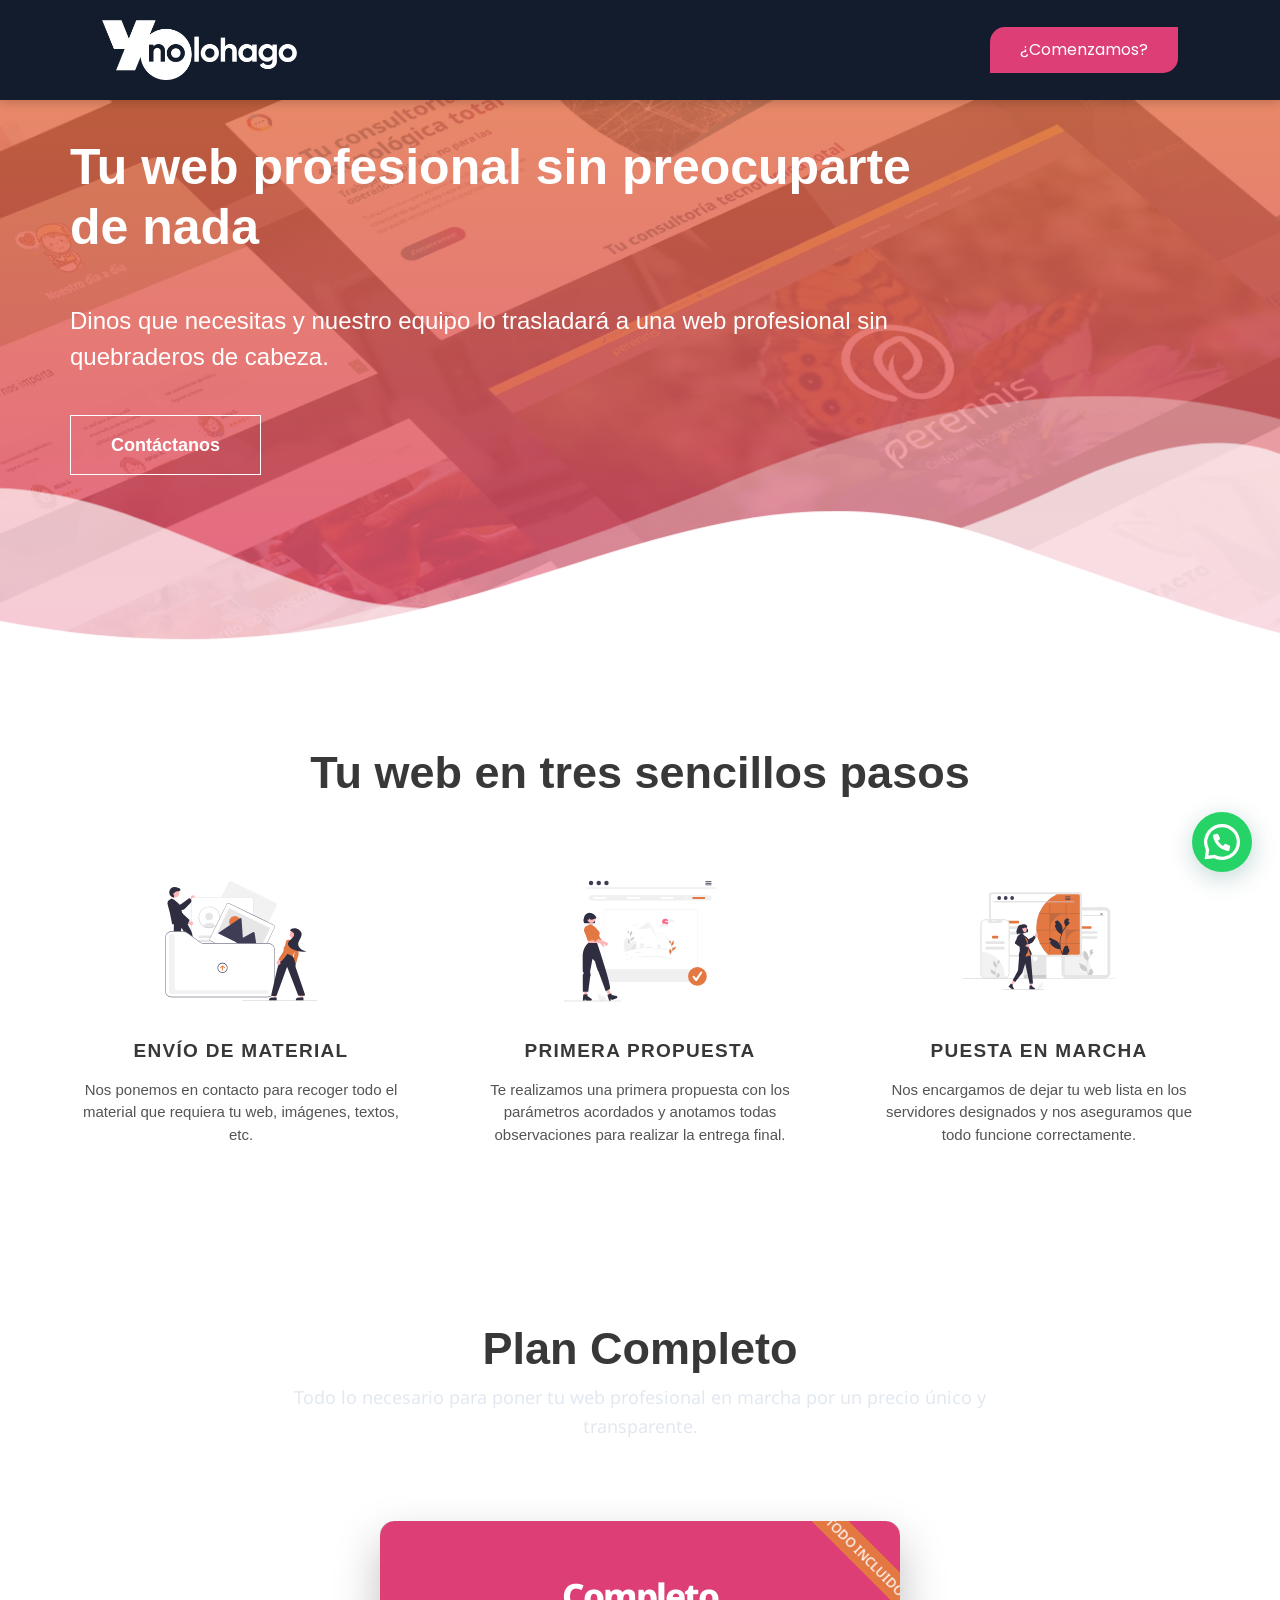
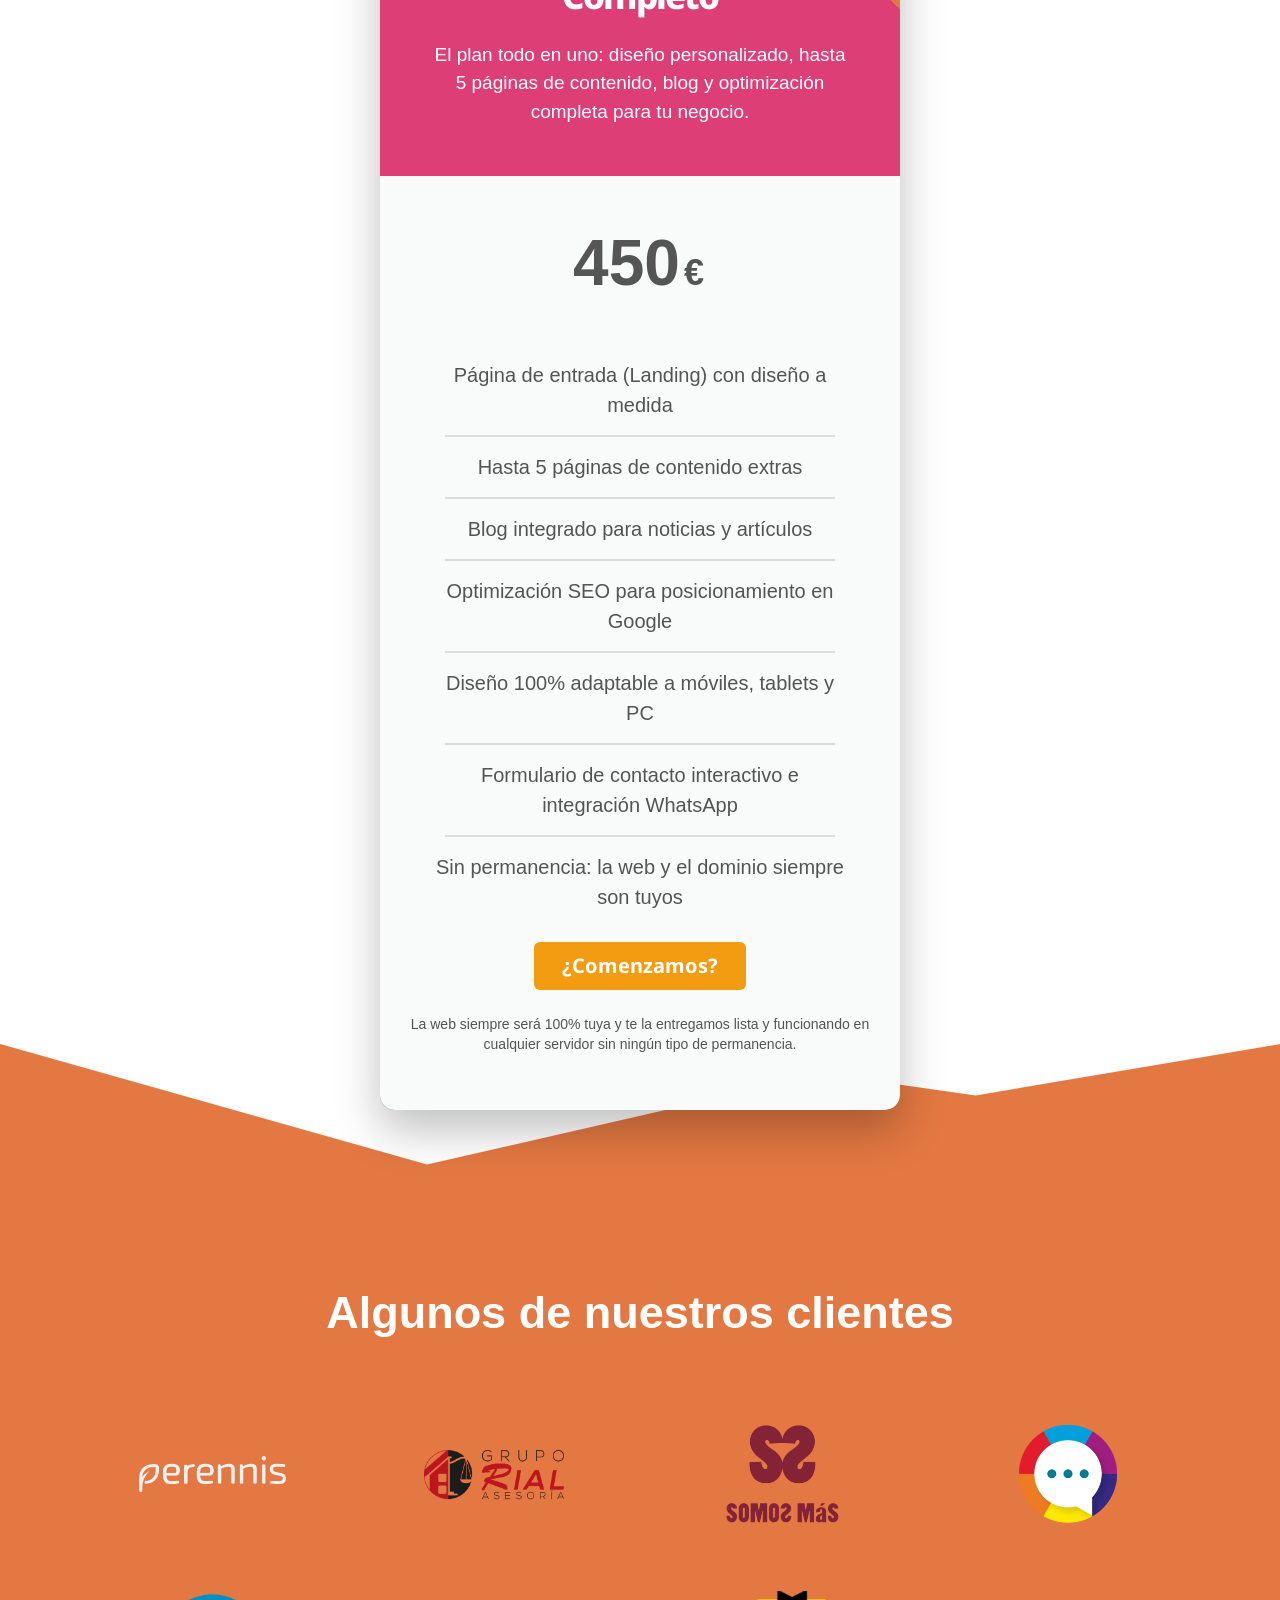
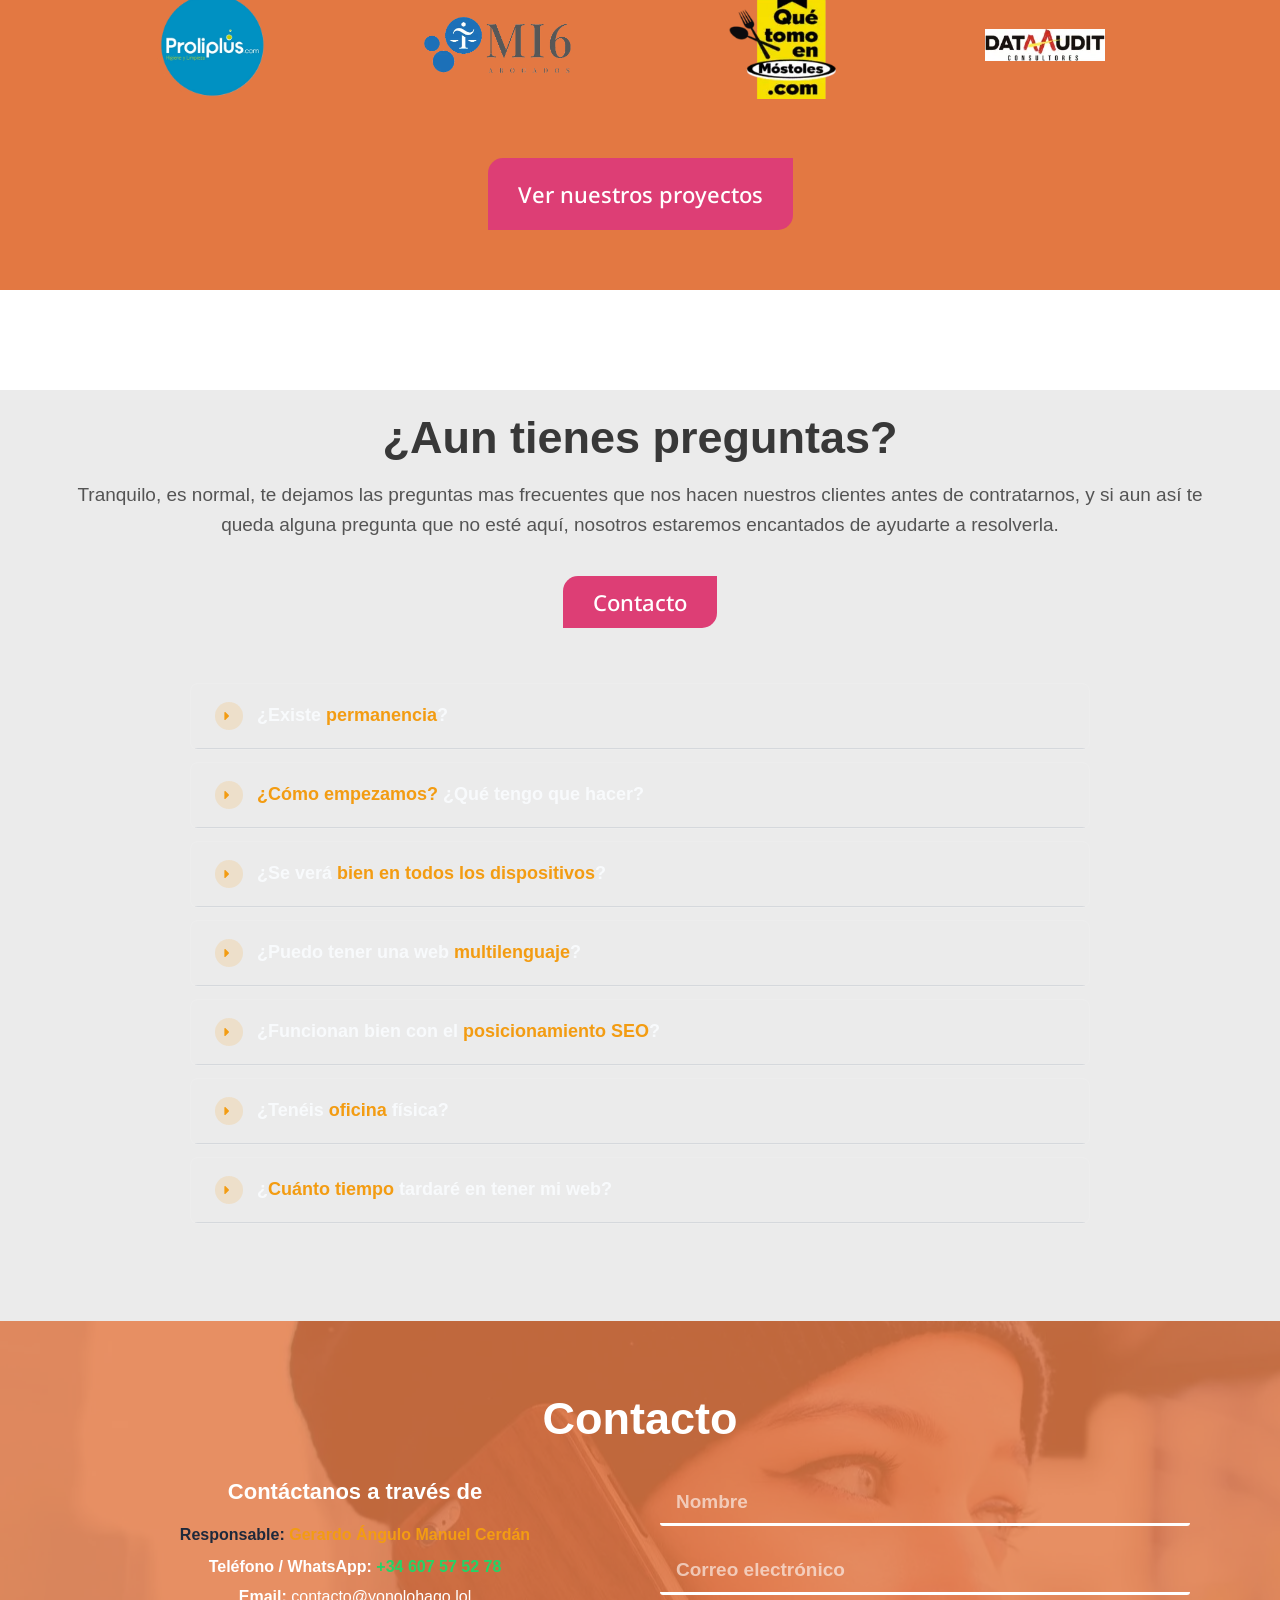
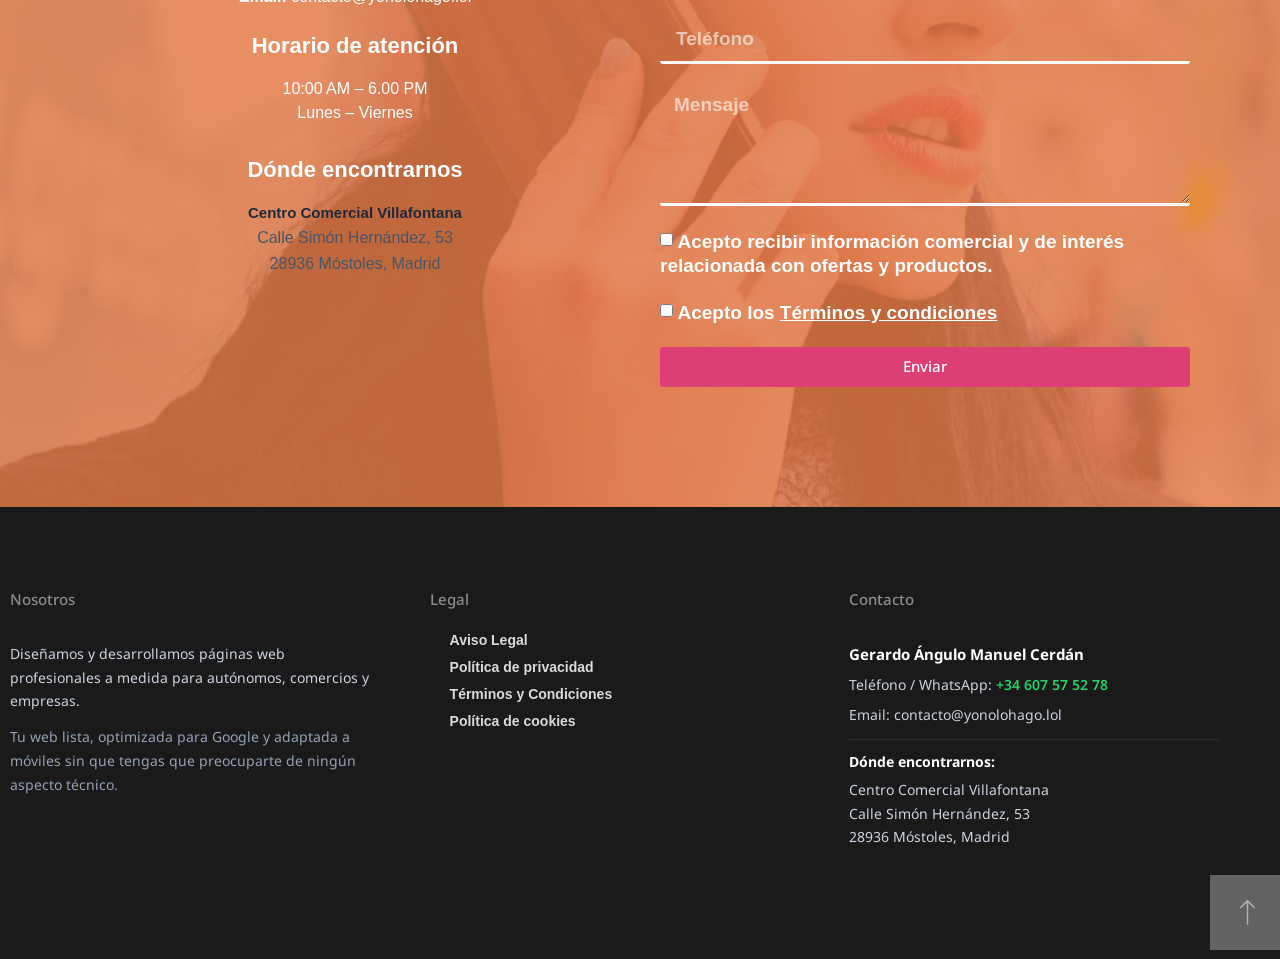
==== commit e9a11468: "Move projects showcase to dedicated proyectos.html page and link from clients section" ====
--- a/index.html
+++ b/index.html
@@ -67,9 +67,9 @@
 <link href="assets/css/3_elementor-header-footer.css" id="hello-elementor-header-footer-css" media="all" rel="stylesheet"/>
 <link href="assets/css/4_elementor-frontend.min.css" id="elementor-frontend-css" media="all" rel="stylesheet"/>
 <link href="assets/css/5_elementor-post-6.css" id="elementor-post-6-css" media="all" rel="stylesheet"/>
-<link href="assets/css/6_elementor-widget-image.min.css" id="widget-image-css" media="all" rel="stylesheet">
+<link href="assets/css/6_elementor-widget-image.min.css" id="widget-image-css" media="all" rel="stylesheet"/>
 <link href="assets/css/7_elementor-pro-widget-nav-menu.min.css" id="widget-nav-menu-css" media="all" rel="stylesheet"/>
-<link href="assets/css/8_elementor-e-animation-grow.min.css" id="e-animation-grow-css" media="all" rel="stylesheet"/>
+<link href="assets/css/8_elementor-e-animation-grow.min.css" id="e-animation-grow-css" media="all" rel="stylesheet">
 <link href="assets/css/9_elementor-pro-sticky.min.css" id="e-sticky-css" media="all" rel="stylesheet"/>
 <link href="assets/css/10_elementor-widget-heading.min.css" id="widget-heading-css" media="all" rel="stylesheet"/>
 <link href="assets/css/11_elementor-pro-widget-call-to-action.min.css" id="widget-call-to-action-css" media="all" rel="stylesheet"/>
@@ -542,6 +542,28 @@
     }
 }
 </style>
+<style id="ynlh-form-fix-css">
+    .elementor-message-danger,
+    .elementor-message.elementor-message-danger {
+        display: none !important;
+        visibility: hidden !important;
+        opacity: 0 !important;
+    }
+    .ynlh-form-success {
+        padding: 18px 24px;
+        margin-top: 20px;
+        background: #1e3a2f;
+        color: #4ade80;
+        border: 1px solid #166534;
+        border-radius: 8px;
+        font-weight: 600;
+        font-size: 15px;
+        text-align: center;
+        line-height: 1.5;
+        box-shadow: 0 4px 15px rgba(0, 0, 0, 0.2);
+        animation: ynlhFadeIn 0.3s ease forwards;
+    }
+    </style>
 </head>
 <body class="home wp-singular page-template-default page page-id-10 wp-custom-logo wp-embed-responsive wp-theme-hello-elementor hello-elementor-default elementor-default elementor-kit-6 elementor-page elementor-page-10">
 <a class="skip-link screen-reader-text" href="#content">Ir al contenido</a>
@@ -624,343 +646,7 @@
 </div>
 </div>
 <!-- SECCIÓN DE DISEÑOS Y PROYECTOS DESTACADOS -->
-<section class="ynlh-showcase-section" id="proyectos-showcase">
-<div class="ynlh-showcase-container">
-<div class="ynlh-showcase-badge">
-<span>DISEÑOS RECIENTES</span>
-</div>
-<h2 class="ynlh-showcase-title">
-            Algunos de los diseños que hemos creado
-        </h2>
-<p class="ynlh-showcase-subtitle">
-            Sitios web reales, 100% profesionales y adaptados a las necesidades de cada negocio. Así lucirá tu proyecto.
-        </p>
-<div class="ynlh-projects-grid">
-<div class="ynlh-project-card">
-<div class="ynlh-browser-mockup">
-<div class="ynlh-browser-dots">
-<span class="dot dot-red"></span>
-<span class="dot dot-yellow"></span>
-<span class="dot dot-green"></span>
-</div>
-<div class="ynlh-browser-url">dinolandia.es</div>
-</div>
-<div class="ynlh-card-img-wrapper">
-<img alt="dinolandia.es" class="ynlh-card-img" loading="lazy" src="assets/images/dinolandia.webp"/>
-<div class="ynlh-card-overlay">
-<a class="ynlh-btn-preview" href="https://dinolandia.es" rel="noopener noreferrer" target="_blank">
-                    Visitar Web
-                    <svg fill="none" height="14" stroke="currentColor" stroke-linecap="round" stroke-linejoin="round" stroke-width="2.5" style="margin-left:6px;" viewbox="0 0 24 24" width="14"><path d="M18 13v6a2 2 0 0 1-2 2H5a2 2 0 0 1-2-2V8a2 2 0 0 1 2-2h6"></path><polyline points="15 3 21 3 21 9"></polyline><line x1="10" x2="21" y1="14" y2="3"></line></svg>
-</a>
-</div>
-</div>
-<div class="ynlh-card-info">
-<div class="ynlh-card-header">
-<h3 class="ynlh-card-title">dinolandia.es</h3>
-<span class="ynlh-card-tag">Web + Reservas</span>
-</div>
-<p class="ynlh-card-category">Ocio &amp; Eventos</p>
-</div>
-</div>
-<div class="ynlh-project-card">
-<div class="ynlh-browser-mockup">
-<div class="ynlh-browser-dots">
-<span class="dot dot-red"></span>
-<span class="dot dot-yellow"></span>
-<span class="dot dot-green"></span>
-</div>
-<div class="ynlh-browser-url">mi6abogados.com</div>
-</div>
-<div class="ynlh-card-img-wrapper">
-<img alt="mi6abogados.com" class="ynlh-card-img" loading="lazy" src="assets/images/mi6abogados.webp"/>
-<div class="ynlh-card-overlay">
-<a class="ynlh-btn-preview" href="https://mi6abogados.com/" rel="noopener noreferrer" target="_blank">
-                    Visitar Web
-                    <svg fill="none" height="14" stroke="currentColor" stroke-linecap="round" stroke-linejoin="round" stroke-width="2.5" style="margin-left:6px;" viewbox="0 0 24 24" width="14"><path d="M18 13v6a2 2 0 0 1-2 2H5a2 2 0 0 1-2-2V8a2 2 0 0 1 2-2h6"></path><polyline points="15 3 21 3 21 9"></polyline><line x1="10" x2="21" y1="14" y2="3"></line></svg>
-</a>
-</div>
-</div>
-<div class="ynlh-card-info">
-<div class="ynlh-card-header">
-<h3 class="ynlh-card-title">mi6abogados.com</h3>
-<span class="ynlh-card-tag">Corporativa</span>
-</div>
-<p class="ynlh-card-category">Bufete Jurídico</p>
-</div>
-</div>
-<div class="ynlh-project-card">
-<div class="ynlh-browser-mockup">
-<div class="ynlh-browser-dots">
-<span class="dot dot-red"></span>
-<span class="dot dot-yellow"></span>
-<span class="dot dot-green"></span>
-</div>
-<div class="ynlh-browser-url">perennis.es</div>
-</div>
-<div class="ynlh-card-img-wrapper">
-<img alt="perennis.es" class="ynlh-card-img" loading="lazy" src="assets/images/perennis-1.webp"/>
-<div class="ynlh-card-overlay">
-<a class="ynlh-btn-preview" href="https://perennis.es" rel="noopener noreferrer" target="_blank">
-                    Visitar Web
-                    <svg fill="none" height="14" stroke="currentColor" stroke-linecap="round" stroke-linejoin="round" stroke-width="2.5" style="margin-left:6px;" viewbox="0 0 24 24" width="14"><path d="M18 13v6a2 2 0 0 1-2 2H5a2 2 0 0 1-2-2V8a2 2 0 0 1 2-2h6"></path><polyline points="15 3 21 3 21 9"></polyline><line x1="10" x2="21" y1="14" y2="3"></line></svg>
-</a>
-</div>
-</div>
-<div class="ynlh-card-info">
-<div class="ynlh-card-header">
-<h3 class="ynlh-card-title">perennis.es</h3>
-<span class="ynlh-card-tag">Servicios</span>
-</div>
-<p class="ynlh-card-category">Consultoría</p>
-</div>
-</div>
-<div class="ynlh-project-card">
-<div class="ynlh-browser-mockup">
-<div class="ynlh-browser-dots">
-<span class="dot dot-red"></span>
-<span class="dot dot-yellow"></span>
-<span class="dot dot-green"></span>
-</div>
-<div class="ynlh-browser-url">grupocalantha.com</div>
-</div>
-<div class="ynlh-card-img-wrapper">
-<img alt="grupocalantha.com" class="ynlh-card-img" loading="lazy" src="assets/images/calantha.webp"/>
-<div class="ynlh-card-overlay">
-<a class="ynlh-btn-preview" href="https://grupocalantha.com/" rel="noopener noreferrer" target="_blank">
-                    Visitar Web
-                    <svg fill="none" height="14" stroke="currentColor" stroke-linecap="round" stroke-linejoin="round" stroke-width="2.5" style="margin-left:6px;" viewbox="0 0 24 24" width="14"><path d="M18 13v6a2 2 0 0 1-2 2H5a2 2 0 0 1-2-2V8a2 2 0 0 1 2-2h6"></path><polyline points="15 3 21 3 21 9"></polyline><line x1="10" x2="21" y1="14" y2="3"></line></svg>
-</a>
-</div>
-</div>
-<div class="ynlh-card-info">
-<div class="ynlh-card-header">
-<h3 class="ynlh-card-title">grupocalantha.com</h3>
-<span class="ynlh-card-tag">Corporativa</span>
-</div>
-<p class="ynlh-card-category">Servicios Globales</p>
-</div>
-</div>
-<div class="ynlh-project-card">
-<div class="ynlh-browser-mockup">
-<div class="ynlh-browser-dots">
-<span class="dot dot-red"></span>
-<span class="dot dot-yellow"></span>
-<span class="dot dot-green"></span>
-</div>
-<div class="ynlh-browser-url">asociacionboag.org</div>
-</div>
-<div class="ynlh-card-img-wrapper">
-<img alt="asociacionboag.org" class="ynlh-card-img" loading="lazy" src="assets/images/boag.webp"/>
-<div class="ynlh-card-overlay">
-<a class="ynlh-btn-preview" href="https://asociacionboag.org/" rel="noopener noreferrer" target="_blank">
-                    Visitar Web
-                    <svg fill="none" height="14" stroke="currentColor" stroke-linecap="round" stroke-linejoin="round" stroke-width="2.5" style="margin-left:6px;" viewbox="0 0 24 24" width="14"><path d="M18 13v6a2 2 0 0 1-2 2H5a2 2 0 0 1-2-2V8a2 2 0 0 1 2-2h6"></path><polyline points="15 3 21 3 21 9"></polyline><line x1="10" x2="21" y1="14" y2="3"></line></svg>
-</a>
-</div>
-</div>
-<div class="ynlh-card-info">
-<div class="ynlh-card-header">
-<h3 class="ynlh-card-title">asociacionboag.org</h3>
-<span class="ynlh-card-tag">Institucional</span>
-</div>
-<p class="ynlh-card-category">Asociación Cultural</p>
-</div>
-</div>
-<div class="ynlh-project-card">
-<div class="ynlh-browser-mockup">
-<div class="ynlh-browser-dots">
-<span class="dot dot-red"></span>
-<span class="dot dot-yellow"></span>
-<span class="dot dot-green"></span>
-</div>
-<div class="ynlh-browser-url">somossmas.es</div>
-</div>
-<div class="ynlh-card-img-wrapper">
-<img alt="somossmas.es" class="ynlh-card-img" loading="lazy" src="assets/images/somos.webp"/>
-<div class="ynlh-card-overlay">
-<a class="ynlh-btn-preview" href="https://somossmas.es/" rel="noopener noreferrer" target="_blank">
-                    Visitar Web
-                    <svg fill="none" height="14" stroke="currentColor" stroke-linecap="round" stroke-linejoin="round" stroke-width="2.5" style="margin-left:6px;" viewbox="0 0 24 24" width="14"><path d="M18 13v6a2 2 0 0 1-2 2H5a2 2 0 0 1-2-2V8a2 2 0 0 1 2-2h6"></path><polyline points="15 3 21 3 21 9"></polyline><line x1="10" x2="21" y1="14" y2="3"></line></svg>
-</a>
-</div>
-</div>
-<div class="ynlh-card-info">
-<div class="ynlh-card-header">
-<h3 class="ynlh-card-title">somossmas.es</h3>
-<span class="ynlh-card-tag">Agencia</span>
-</div>
-<p class="ynlh-card-category">Marketing &amp; Media</p>
-</div>
-</div>
-<div class="ynlh-project-card ynlh-project-hidden">
-<div class="ynlh-browser-mockup">
-<div class="ynlh-browser-dots">
-<span class="dot dot-red"></span>
-<span class="dot dot-yellow"></span>
-<span class="dot dot-green"></span>
-</div>
-<div class="ynlh-browser-url">neroqc.com</div>
-</div>
-<div class="ynlh-card-img-wrapper">
-<img alt="neroqc.com" class="ynlh-card-img" loading="lazy" src="assets/images/nero.webp"/>
-<div class="ynlh-card-overlay">
-<a class="ynlh-btn-preview" href="http://neroqc.com/" rel="noopener noreferrer" target="_blank">
-                    Visitar Web
-                    <svg fill="none" height="14" stroke="currentColor" stroke-linecap="round" stroke-linejoin="round" stroke-width="2.5" style="margin-left:6px;" viewbox="0 0 24 24" width="14"><path d="M18 13v6a2 2 0 0 1-2 2H5a2 2 0 0 1-2-2V8a2 2 0 0 1 2-2h6"></path><polyline points="15 3 21 3 21 9"></polyline><line x1="10" x2="21" y1="14" y2="3"></line></svg>
-</a>
-</div>
-</div>
-<div class="ynlh-card-info">
-<div class="ynlh-card-header">
-<h3 class="ynlh-card-title">neroqc.com</h3>
-<span class="ynlh-card-tag">Industrial</span>
-</div>
-<p class="ynlh-card-category">Control de Calidad</p>
-</div>
-</div>
-<div class="ynlh-project-card ynlh-project-hidden">
-<div class="ynlh-browser-mockup">
-<div class="ynlh-browser-dots">
-<span class="dot dot-red"></span>
-<span class="dot dot-yellow"></span>
-<span class="dot dot-green"></span>
-</div>
-<div class="ynlh-browser-url">dataauditconsultores.es</div>
-</div>
-<div class="ynlh-card-img-wrapper">
-<img alt="dataauditconsultores.es" class="ynlh-card-img" loading="lazy" src="assets/images/dataaudit.webp"/>
-<div class="ynlh-card-overlay">
-<a class="ynlh-btn-preview" href="https://dataauditconsultores.es/" rel="noopener noreferrer" target="_blank">
-                    Visitar Web
-                    <svg fill="none" height="14" stroke="currentColor" stroke-linecap="round" stroke-linejoin="round" stroke-width="2.5" style="margin-left:6px;" viewbox="0 0 24 24" width="14"><path d="M18 13v6a2 2 0 0 1-2 2H5a2 2 0 0 1-2-2V8a2 2 0 0 1 2-2h6"></path><polyline points="15 3 21 3 21 9"></polyline><line x1="10" x2="21" y1="14" y2="3"></line></svg>
-</a>
-</div>
-</div>
-<div class="ynlh-card-info">
-<div class="ynlh-card-header">
-<h3 class="ynlh-card-title">dataauditconsultores.es</h3>
-<span class="ynlh-card-tag">Consultoría</span>
-</div>
-<p class="ynlh-card-category">Auditoría de Datos</p>
-</div>
-</div>
-<div class="ynlh-project-card ynlh-project-hidden">
-<div class="ynlh-browser-mockup">
-<div class="ynlh-browser-dots">
-<span class="dot dot-red"></span>
-<span class="dot dot-yellow"></span>
-<span class="dot dot-green"></span>
-</div>
-<div class="ynlh-browser-url">quetomoenmostoles.com</div>
-</div>
-<div class="ynlh-card-img-wrapper">
-<img alt="quetomoenmostoles.com" class="ynlh-card-img" loading="lazy" src="assets/images/quetomoen.webp"/>
-<div class="ynlh-card-overlay">
-<a class="ynlh-btn-preview" href="https://quetomoenmostoles.com/" rel="noopener noreferrer" target="_blank">
-                    Visitar Web
-                    <svg fill="none" height="14" stroke="currentColor" stroke-linecap="round" stroke-linejoin="round" stroke-width="2.5" style="margin-left:6px;" viewbox="0 0 24 24" width="14"><path d="M18 13v6a2 2 0 0 1-2 2H5a2 2 0 0 1-2-2V8a2 2 0 0 1 2-2h6"></path><polyline points="15 3 21 3 21 9"></polyline><line x1="10" x2="21" y1="14" y2="3"></line></svg>
-</a>
-</div>
-</div>
-<div class="ynlh-card-info">
-<div class="ynlh-card-header">
-<h3 class="ynlh-card-title">quetomoenmostoles.com</h3>
-<span class="ynlh-card-tag">Portal Local</span>
-</div>
-<p class="ynlh-card-category">Gastronomía</p>
-</div>
-</div>
-<div class="ynlh-project-card ynlh-project-hidden">
-<div class="ynlh-browser-mockup">
-<div class="ynlh-browser-dots">
-<span class="dot dot-red"></span>
-<span class="dot dot-yellow"></span>
-<span class="dot dot-green"></span>
-</div>
-<div class="ynlh-browser-url">car.culturadecantabria.com</div>
-</div>
-<div class="ynlh-card-img-wrapper">
-<img alt="car.culturadecantabria.com" class="ynlh-card-img" loading="lazy" src="assets/images/car.webp"/>
-<div class="ynlh-card-overlay">
-<a class="ynlh-btn-preview" href="https://car.culturadecantabria.com/" rel="noopener noreferrer" target="_blank">
-                    Visitar Web
-                    <svg fill="none" height="14" stroke="currentColor" stroke-linecap="round" stroke-linejoin="round" stroke-width="2.5" style="margin-left:6px;" viewbox="0 0 24 24" width="14"><path d="M18 13v6a2 2 0 0 1-2 2H5a2 2 0 0 1-2-2V8a2 2 0 0 1 2-2h6"></path><polyline points="15 3 21 3 21 9"></polyline><line x1="10" x2="21" y1="14" y2="3"></line></svg>
-</a>
-</div>
-</div>
-<div class="ynlh-card-info">
-<div class="ynlh-card-header">
-<h3 class="ynlh-card-title">car.culturadecantabria.com</h3>
-<span class="ynlh-card-tag">Patrimonio</span>
-</div>
-<p class="ynlh-card-category">Cultura &amp; Arte</p>
-</div>
-</div>
-<div class="ynlh-project-card ynlh-project-hidden">
-<div class="ynlh-browser-mockup">
-<div class="ynlh-browser-dots">
-<span class="dot dot-red"></span>
-<span class="dot dot-yellow"></span>
-<span class="dot dot-green"></span>
-</div>
-<div class="ynlh-browser-url">bicosdebichos.es</div>
-</div>
-<div class="ynlh-card-img-wrapper">
-<img alt="bicosdebichos.es" class="ynlh-card-img" loading="lazy" src="assets/images/bicos.webp"/>
-<div class="ynlh-card-overlay">
-<a class="ynlh-btn-preview" href="http://bicosdebichos.es/" rel="noopener noreferrer" target="_blank">
-                    Visitar Web
-                    <svg fill="none" height="14" stroke="currentColor" stroke-linecap="round" stroke-linejoin="round" stroke-width="2.5" style="margin-left:6px;" viewbox="0 0 24 24" width="14"><path d="M18 13v6a2 2 0 0 1-2 2H5a2 2 0 0 1-2-2V8a2 2 0 0 1 2-2h6"></path><polyline points="15 3 21 3 21 9"></polyline><line x1="10" x2="21" y1="14" y2="3"></line></svg>
-</a>
-</div>
-</div>
-<div class="ynlh-card-info">
-<div class="ynlh-card-header">
-<h3 class="ynlh-card-title">bicosdebichos.es</h3>
-<span class="ynlh-card-tag">Comercio</span>
-</div>
-<p class="ynlh-card-category">Mascotas &amp; Cuidados</p>
-</div>
-</div>
-<div class="ynlh-project-card ynlh-project-hidden">
-<div class="ynlh-browser-mockup">
-<div class="ynlh-browser-dots">
-<span class="dot dot-red"></span>
-<span class="dot dot-yellow"></span>
-<span class="dot dot-green"></span>
-</div>
-<div class="ynlh-browser-url">jrfconsulting.es</div>
-</div>
-<div class="ynlh-card-img-wrapper">
-<img alt="jrfconsulting.es" class="ynlh-card-img" loading="lazy" src="assets/images/jrf.webp"/>
-<div class="ynlh-card-overlay">
-<a class="ynlh-btn-preview" href="https://jrfconsulting.es/" rel="noopener noreferrer" target="_blank">
-                    Visitar Web
-                    <svg fill="none" height="14" stroke="currentColor" stroke-linecap="round" stroke-linejoin="round" stroke-width="2.5" style="margin-left:6px;" viewbox="0 0 24 24" width="14"><path d="M18 13v6a2 2 0 0 1-2 2H5a2 2 0 0 1-2-2V8a2 2 0 0 1 2-2h6"></path><polyline points="15 3 21 3 21 9"></polyline><line x1="10" x2="21" y1="14" y2="3"></line></svg>
-</a>
-</div>
-</div>
-<div class="ynlh-card-info">
-<div class="ynlh-card-header">
-<h3 class="ynlh-card-title">jrfconsulting.es</h3>
-<span class="ynlh-card-tag">Asesoría</span>
-</div>
-<p class="ynlh-card-category">Finanzas &amp; Fiscal</p>
-</div>
-</div>
-</div>
-<div class="ynlh-showcase-actions">
-<button class="ynlh-btn-secondary" id="ynlh-toggle-projects">
-<span id="ynlh-toggle-text">Ver más proyectos</span>
-<svg fill="none" height="16" id="ynlh-toggle-icon" stroke="currentColor" stroke-linecap="round" stroke-linejoin="round" stroke-width="2.5" style="margin-left:8px; transition: transform 0.3s;" viewbox="0 0 24 24" width="16"><polyline points="6 9 12 15 18 9"></polyline></svg>
-</button>
-<a class="ynlh-btn-primary" href="#contacto">
-                Quiero un diseño así
-                <svg fill="none" height="16" stroke="currentColor" stroke-linecap="round" stroke-linejoin="round" stroke-width="2.5" style="margin-left:8px;" viewbox="0 0 24 24" width="16"><line x1="5" x2="19" y1="12" y2="12"></line><polyline points="12 5 19 12 12 19"></polyline></svg>
-</a>
-</div>
-</div>
-</section>
+
 <div class="elementor-element elementor-element-c957089 e-flex e-con-boxed e-con e-parent" data-e-type="container" data-element_type="container" data-id="c957089" data-settings='{"background_background":"classic"}'>
 <div class="e-con-inner">
 <div class="elementor-element elementor-element-cc93003 elementor-widget elementor-widget-heading" data-e-type="widget" data-element_type="widget" data-id="cc93003" data-widget_type="heading.default">
@@ -1129,7 +815,7 @@
 <div class="e-con-inner">
 <div class="elementor-element elementor-element-552f7a8 elementor-position-top elementor-widget elementor-widget-image-box" data-e-type="widget" data-element_type="widget" data-id="552f7a8" data-widget_type="image-box.default">
 <div class="elementor-widget-container">
-<div class="elementor-image-box-wrapper"><figure class="elementor-image-box-img"><a href="https://perennis.es/" tabindex="-1"><img alt="" class="attachment-full size-full wp-image-33" decoding="async" height="63" loading="lazy" src="assets/images/perennis.webp" width="260"/></a></figure></div> </div>
+<div class="elementor-image-box-wrapper"><figure class="elementor-image-box-img"><a href="proyectos.html" tabindex="-1"><img alt="" class="attachment-full size-full wp-image-33" decoding="async" height="63" loading="lazy" src="assets/images/perennis.webp" width="260"/></a></figure></div> </div>
 </div>
 </div>
 </div>
@@ -1137,7 +823,7 @@
 <div class="e-con-inner">
 <div class="elementor-element elementor-element-6222712 elementor-position-top elementor-widget elementor-widget-image-box" data-e-type="widget" data-element_type="widget" data-id="6222712" data-widget_type="image-box.default">
 <div class="elementor-widget-container">
-<div class="elementor-image-box-wrapper"><figure class="elementor-image-box-img"><a href="https://perennis.es/" tabindex="-1"><img alt="" class="attachment-full size-full wp-image-182" decoding="async" height="379" loading="lazy" sizes="(max-width: 937px) 100vw, 937px" src="assets/images/Logo-Grupo-Rial-Asesoria.webp" srcset="assets/images/Logo-Grupo-Rial-Asesoria.webp 1x" width="937"/></a></figure></div> </div>
+<div class="elementor-image-box-wrapper"><figure class="elementor-image-box-img"><a href="proyectos.html" tabindex="-1"><img alt="" class="attachment-full size-full wp-image-182" decoding="async" height="379" loading="lazy" sizes="(max-width: 937px) 100vw, 937px" src="assets/images/Logo-Grupo-Rial-Asesoria.webp" srcset="assets/images/Logo-Grupo-Rial-Asesoria.webp 1x" width="937"/></a></figure></div> </div>
 </div>
 </div>
 </div>
@@ -1145,7 +831,7 @@
 <div class="e-con-inner">
 <div class="elementor-element elementor-element-4c2ed00 elementor-position-top elementor-widget elementor-widget-image-box" data-e-type="widget" data-element_type="widget" data-id="4c2ed00" data-widget_type="image-box.default">
 <div class="elementor-widget-container">
-<div class="elementor-image-box-wrapper"><figure class="elementor-image-box-img"><a href="https://perennis.es/" tabindex="-1"><img alt="" class="attachment-full size-full wp-image-184" decoding="async" height="390" loading="lazy" sizes="(max-width: 449px) 100vw, 449px" src="assets/images/SM_IMA_BURDEOS_CUADRADO_TP.webp" srcset="assets/images/SM_IMA_BURDEOS_CUADRADO_TP.webp 1x" width="449"/></a></figure></div> </div>
+<div class="elementor-image-box-wrapper"><figure class="elementor-image-box-img"><a href="proyectos.html" tabindex="-1"><img alt="" class="attachment-full size-full wp-image-184" decoding="async" height="390" loading="lazy" sizes="(max-width: 449px) 100vw, 449px" src="assets/images/SM_IMA_BURDEOS_CUADRADO_TP.webp" srcset="assets/images/SM_IMA_BURDEOS_CUADRADO_TP.webp 1x" width="449"/></a></figure></div> </div>
 </div>
 </div>
 </div>
@@ -1153,7 +839,7 @@
 <div class="e-con-inner">
 <div class="elementor-element elementor-element-6af6a51 elementor-position-top elementor-widget elementor-widget-image-box" data-e-type="widget" data-element_type="widget" data-id="6af6a51" data-widget_type="image-box.default">
 <div class="elementor-widget-container">
-<div class="elementor-image-box-wrapper"><figure class="elementor-image-box-img"><a href="https://perennis.es/" tabindex="-1"><img alt="" class="attachment-full size-full wp-image-179" decoding="async" height="391" loading="lazy" sizes="(max-width: 389px) 100vw, 389px" src="assets/images/logo-2.webp" srcset="assets/images/logo-2.webp 1x" width="389"/></a></figure></div> </div>
+<div class="elementor-image-box-wrapper"><figure class="elementor-image-box-img"><a href="proyectos.html" tabindex="-1"><img alt="" class="attachment-full size-full wp-image-179" decoding="async" height="391" loading="lazy" sizes="(max-width: 389px) 100vw, 389px" src="assets/images/logo-2.webp" srcset="assets/images/logo-2.webp 1x" width="389"/></a></figure></div> </div>
 </div>
 </div>
 </div>
@@ -1165,7 +851,7 @@
 <div class="e-con-inner">
 <div class="elementor-element elementor-element-c09766a elementor-position-top elementor-widget elementor-widget-image-box" data-e-type="widget" data-element_type="widget" data-id="c09766a" data-widget_type="image-box.default">
 <div class="elementor-widget-container">
-<div class="elementor-image-box-wrapper"><figure class="elementor-image-box-img"><a href="https://perennis.es/" tabindex="-1"><img alt="" class="attachment-full size-full wp-image-186" decoding="async" height="300" loading="lazy" sizes="(max-width: 300px) 100vw, 300px" src="assets/images/imagenLogoShop7982288526152851837.webp" srcset="assets/images/imagenLogoShop7982288526152851837.webp 1x" width="300"/></a></figure></div> </div>
+<div class="elementor-image-box-wrapper"><figure class="elementor-image-box-img"><a href="proyectos.html" tabindex="-1"><img alt="" class="attachment-full size-full wp-image-186" decoding="async" height="300" loading="lazy" sizes="(max-width: 300px) 100vw, 300px" src="assets/images/imagenLogoShop7982288526152851837.webp" srcset="assets/images/imagenLogoShop7982288526152851837.webp 1x" width="300"/></a></figure></div> </div>
 </div>
 </div>
 </div>
@@ -1173,7 +859,7 @@
 <div class="e-con-inner">
 <div class="elementor-element elementor-element-50f7a22 elementor-position-top elementor-widget elementor-widget-image-box" data-e-type="widget" data-element_type="widget" data-id="50f7a22" data-widget_type="image-box.default">
 <div class="elementor-widget-container">
-<div class="elementor-image-box-wrapper"><figure class="elementor-image-box-img"><a href="https://perennis.es/" tabindex="-1"><img alt="" class="attachment-full size-full wp-image-178" decoding="async" height="215" loading="lazy" sizes="(max-width: 565px) 100vw, 565px" src="assets/images/logo-3.webp" srcset="assets/images/logo-3.webp 1x" width="565"/></a></figure></div> </div>
+<div class="elementor-image-box-wrapper"><figure class="elementor-image-box-img"><a href="proyectos.html" tabindex="-1"><img alt="" class="attachment-full size-full wp-image-178" decoding="async" height="215" loading="lazy" sizes="(max-width: 565px) 100vw, 565px" src="assets/images/logo-3.webp" srcset="assets/images/logo-3.webp 1x" width="565"/></a></figure></div> </div>
 </div>
 </div>
 </div>
@@ -1181,7 +867,7 @@
 <div class="e-con-inner">
 <div class="elementor-element elementor-element-11fe461 elementor-position-top elementor-widget elementor-widget-image-box" data-e-type="widget" data-element_type="widget" data-id="11fe461" data-widget_type="image-box.default">
 <div class="elementor-widget-container">
-<div class="elementor-image-box-wrapper"><figure class="elementor-image-box-img"><a href="https://perennis.es/" tabindex="-1"><img alt="" class="attachment-full size-full wp-image-177" decoding="async" height="150" loading="lazy" src="assets/images/cropped-cropped-cropped-Logo_Que-tomo-en-mostoles_Mesa-de-trabajo-1-copia-1-150x150-1.webp" width="150"/></a></figure></div> </div>
+<div class="elementor-image-box-wrapper"><figure class="elementor-image-box-img"><a href="proyectos.html" tabindex="-1"><img alt="" class="attachment-full size-full wp-image-177" decoding="async" height="150" loading="lazy" src="assets/images/cropped-cropped-cropped-Logo_Que-tomo-en-mostoles_Mesa-de-trabajo-1-copia-1-150x150-1.webp" width="150"/></a></figure></div> </div>
 </div>
 </div>
 </div>
@@ -1189,7 +875,7 @@
 <div class="e-con-inner">
 <div class="elementor-element elementor-element-a70893c elementor-position-top elementor-widget elementor-widget-image-box" data-e-type="widget" data-element_type="widget" data-id="a70893c" data-widget_type="image-box.default">
 <div class="elementor-widget-container">
-<div class="elementor-image-box-wrapper"><figure class="elementor-image-box-img"><a href="https://perennis.es/" tabindex="-1"><img alt="" class="attachment-full size-full wp-image-181" decoding="async" height="53" loading="lazy" src="assets/images/cropped-Captura-de-pantalla-2021-02-02-a-las-14.54.50-q2ks2es6jw27sykrvvawpo6c1zf7aha3c5dcqx8xea.webp" width="200"/></a></figure></div> </div>
+<div class="elementor-image-box-wrapper"><figure class="elementor-image-box-img"><a href="proyectos.html" tabindex="-1"><img alt="" class="attachment-full size-full wp-image-181" decoding="async" height="53" loading="lazy" src="assets/images/cropped-Captura-de-pantalla-2021-02-02-a-las-14.54.50-q2ks2es6jw27sykrvvawpo6c1zf7aha3c5dcqx8xea.webp" width="200"/></a></figure></div> </div>
 </div>
 </div>
 </div>
@@ -1200,7 +886,7 @@
 <div class="elementor-element elementor-element-8be5f60 elementor-align-center elementor-widget elementor-widget-button" data-e-type="widget" data-element_type="widget" data-id="8be5f60" data-widget_type="button.default">
 <div class="elementor-widget-container">
 <div class="elementor-button-wrapper">
-<a class="elementor-button elementor-button-link elementor-size-sm elementor-animation-grow" href="/proyectos">
+<a class="elementor-button elementor-button-link elementor-size-sm elementor-animation-grow" href="proyectos.html">
 <span class="elementor-button-content-wrapper">
 <span class="elementor-button-text">Ver nuestros proyectos</span>
 </span>
@@ -1624,133 +1310,6 @@
 /*# sourceURL=joinchat-inline-css */
 </style>
 <script>
-document.addEventListener('DOMContentLoaded', function() {
-    // 1. FAQ Accordion Toggle Interaction
-    document.querySelectorAll('.elementor-toggle-item').forEach(function(item) {
-        var header = item.querySelector('.elementor-tab-title');
-        var content = item.querySelector('.elementor-tab-content');
-        if (!header || !content) return;
-        
-        // Ensure default closed state if not active
-        if (!header.classList.contains('elementor-active')) {
-            content.style.display = 'none';
-        } else {
-            content.style.display = 'block';
-        }
-
-        header.addEventListener('click', function(e) {
-            e.preventDefault();
-            var isActive = header.classList.contains('elementor-active');
-            
-            // Close all other items in this accordion
-            var parent = item.parentElement;
-            parent.querySelectorAll('.elementor-tab-title').forEach(function(h) {
-                h.classList.remove('elementor-active');
-                h.setAttribute('aria-expanded', 'false');
-            });
-            parent.querySelectorAll('.elementor-tab-content').forEach(function(c) {
-                c.style.display = 'none';
-                c.classList.remove('elementor-active');
-            });
-
-            if (!isActive) {
-                header.classList.add('elementor-active');
-                header.setAttribute('aria-expanded', 'true');
-                content.style.display = 'block';
-                content.classList.add('elementor-active');
-            }
-        });
-    });
-
-    // 2. Mobile Menu Toggle
-    var menuToggle = document.querySelector('.elementor-menu-toggle');
-    var navMenu = document.querySelector('.elementor-nav-menu--dropdown');
-    if (menuToggle && navMenu) {
-        menuToggle.addEventListener('click', function(e) {
-            e.preventDefault();
-            menuToggle.classList.toggle('elementor-active');
-            navMenu.style.display = (navMenu.style.display === 'block') ? 'none' : 'block';
-        });
-    }
-
-    // 3. Contact Form Submission Feedback
-    var form = document.querySelector('.elementor-form');
-    if (form) {
-        form.addEventListener('submit', function(e) {
-            e.preventDefault();
-            var btn = form.querySelector('button[type="submit"]');
-            var originalText = btn ? btn.innerText : 'Enviar';
-            if (btn) {
-                btn.innerText = 'Enviando...';
-                btn.disabled = true;
-            }
-            setTimeout(function() {
-                var responseDiv = document.createElement('div');
-                responseDiv.className = 'elementor-message elementor-message-success';
-                responseDiv.style.cssText = 'padding: 15px; margin-top: 15px; background: #d4edda; color: #155724; border-radius: 6px; font-weight: 600; text-align: center;';
-                responseDiv.innerText = '¡Gracias por tu mensaje! Nos pondremos en contacto contigo lo antes posible.';
-                form.appendChild(responseDiv);
-                if (btn) {
-                    btn.innerText = '¡Enviado!';
-                }
-                form.reset();
-            }, 800);
-        });
-    }
-
-    // 4. Smooth Anchor Scrolling
-    document.querySelectorAll('a[href^="#"]').forEach(function(anchor) {
-        anchor.addEventListener('click', function (e) {
-            var targetId = this.getAttribute('href');
-            if (targetId && targetId !== '#') {
-                var target = document.querySelector(targetId);
-                if (target) {
-                    e.preventDefault();
-                    target.scrollIntoView({ behavior: 'smooth' });
-                }
-            }
-        });
-    });
-
-    // 5. JoinChat WhatsApp float click handler
-    var waButton = document.querySelector('.joinchat__button');
-    if (waButton) {
-        waButton.addEventListener('click', function(e) {
-            e.preventDefault();
-            window.open('https://api.whatsapp.com/send?phone=34607575278&text=Hola!%20Me%20gustar%C3%ADa%20obtener%20m%C3%A1s%20informaci%C3%B3n.', '_blank');
-        });
-    }
-});
-</script><script>
-document.addEventListener('DOMContentLoaded', function() {
-    var toggleBtn = document.getElementById('ynlh-toggle-projects');
-    var toggleText = document.getElementById('ynlh-toggle-text');
-    var toggleIcon = document.getElementById('ynlh-toggle-icon');
-    if (toggleBtn) {
-        var isExpanded = false;
-        toggleBtn.addEventListener('click', function() {
-            var hiddenCards = document.querySelectorAll('.ynlh-project-card.ynlh-project-hidden, .ynlh-project-card.ynlh-project-shown');
-            isExpanded = !isExpanded;
-            hiddenCards.forEach(function(card) {
-                if (isExpanded) {
-                    card.classList.remove('ynlh-project-hidden');
-                    card.classList.add('ynlh-project-shown');
-                } else {
-                    card.classList.add('ynlh-project-hidden');
-                    card.classList.remove('ynlh-project-shown');
-                }
-            });
-            if (isExpanded) {
-                toggleText.innerText = 'Ver menos proyectos';
-                if (toggleIcon) toggleIcon.style.transform = 'rotate(180deg)';
-            } else {
-                toggleText.innerText = 'Ver más proyectos';
-                if (toggleIcon) toggleIcon.style.transform = 'rotate(0deg)';
-            }
-        });
-    }
-});
-</script><script>
 // Script con fase de captura prioritario para garantizar que los clics en el FAQ siempre respondan al instante
 (function() {
     function initFaqAccordion() {
@@ -1791,5 +1350,85 @@
         initFaqAccordion();
     }
 })();
-</script></body>
+</script><script>
+    (function() {
+        function setupForm() {
+            var form = document.querySelector('.elementor-form');
+            if (!form) return;
+
+            // Desactivar handlers previos de Elementor / jQuery
+            if (window.jQuery) {
+                jQuery(form).off('submit');
+                jQuery(document).off('submit', '.elementor-form');
+            }
+
+            // Manejador prioritario en fase de captura (stopImmediatePropagation evita el AJAX fallido de Elementor)
+            form.addEventListener('submit', function(e) {
+                e.preventDefault();
+                e.stopPropagation();
+                e.stopImmediatePropagation();
+
+                // Eliminar cualquier mensaje previo
+                var existingMsgs = form.querySelectorAll('.elementor-message, .ynlh-form-success');
+                existingMsgs.forEach(function(m) { m.remove(); });
+
+                var btn = form.querySelector('button[type="submit"]');
+                var originalText = btn ? btn.innerText : 'Enviar';
+                if (btn) {
+                    btn.innerText = 'Enviando...';
+                    btn.disabled = true;
+                }
+
+                // Recoger datos del formulario
+                var nameInput = form.querySelector('[name="form_fields[name]"]');
+                var emailInput = form.querySelector('[name="form_fields[email]"]');
+                var telInput = form.querySelector('[name="form_fields[field_331b37a]"]');
+                var msgInput = form.querySelector('[name="form_fields[message]"]');
+
+                var payload = {
+                    Nombre: nameInput ? nameInput.value : '',
+                    Email: emailInput ? emailInput.value : '',
+                    Telefono: telInput ? telInput.value : '',
+                    Mensaje: msgInput ? msgInput.value : '',
+                    _subject: 'Nuevo contacto desde yonolohago.lol'
+                };
+
+                // Enviar discretamente a FormSubmit para recibir el lead en contacto@yonolohago.lol
+                try {
+                    fetch('https://formsubmit.co/ajax/contacto@yonolohago.lol', {
+                        method: 'POST',
+                        headers: {
+                            'Content-Type': 'application/json',
+                            'Accept': 'application/json'
+                        },
+                        body: JSON.stringify(payload)
+                    }).catch(function(err) {
+                        // Silenciar cualquier error de red en segundo plano
+                    });
+                } catch(e) {}
+
+                // Mostrar de inmediato confirmación de éxito profesional
+                setTimeout(function() {
+                    var successDiv = document.createElement('div');
+                    successDiv.className = 'ynlh-form-success';
+                    successDiv.innerHTML = '✓ ¡Gracias por tu mensaje! Nos pondremos en contacto contigo lo antes posible.';
+                    form.appendChild(successDiv);
+
+                    if (btn) {
+                        btn.innerText = '¡Enviado!';
+                    }
+                    form.reset();
+                }, 600);
+
+                return false;
+            }, true); // useCapture = true: se ejecuta antes que Elementor Pro
+        }
+
+        if (document.readyState === 'loading') {
+            document.addEventListener('DOMContentLoaded', setupForm);
+        } else {
+            setupForm();
+        }
+    })();
+    </script></body>
 </html>
